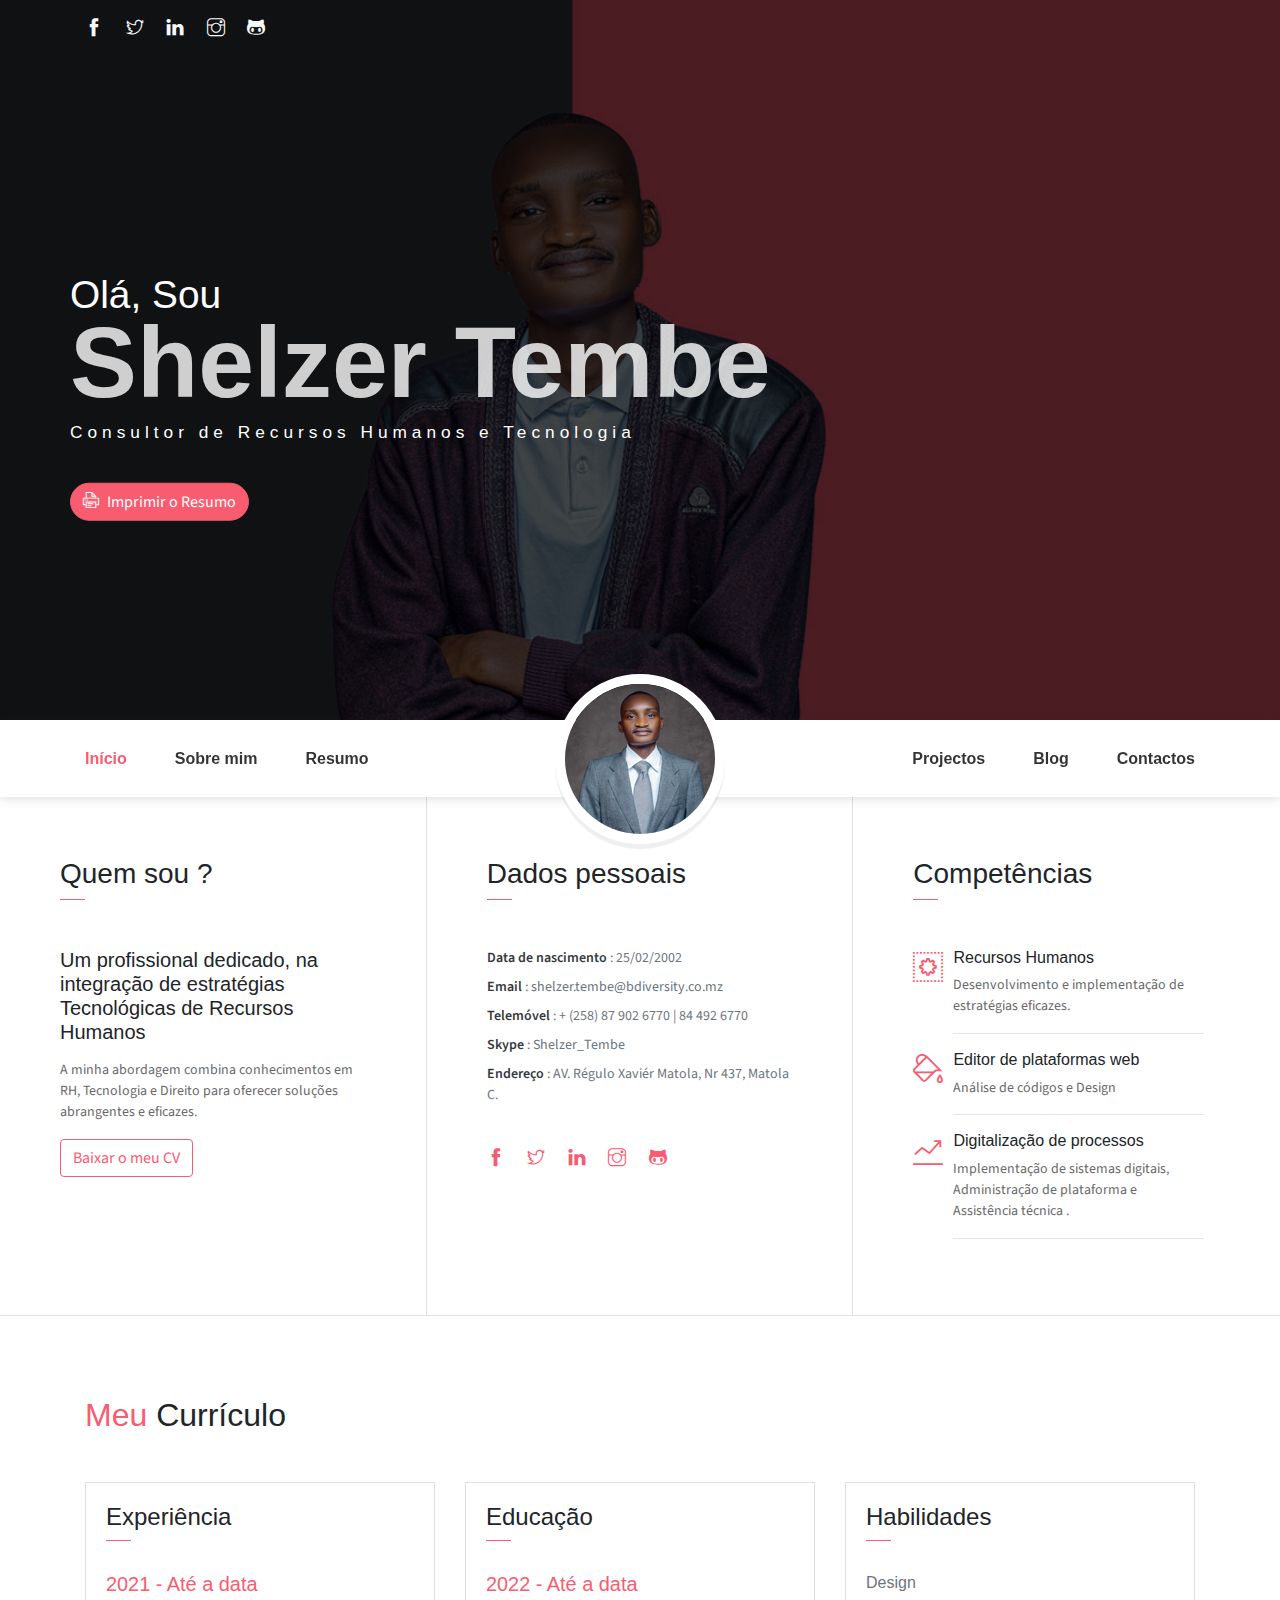
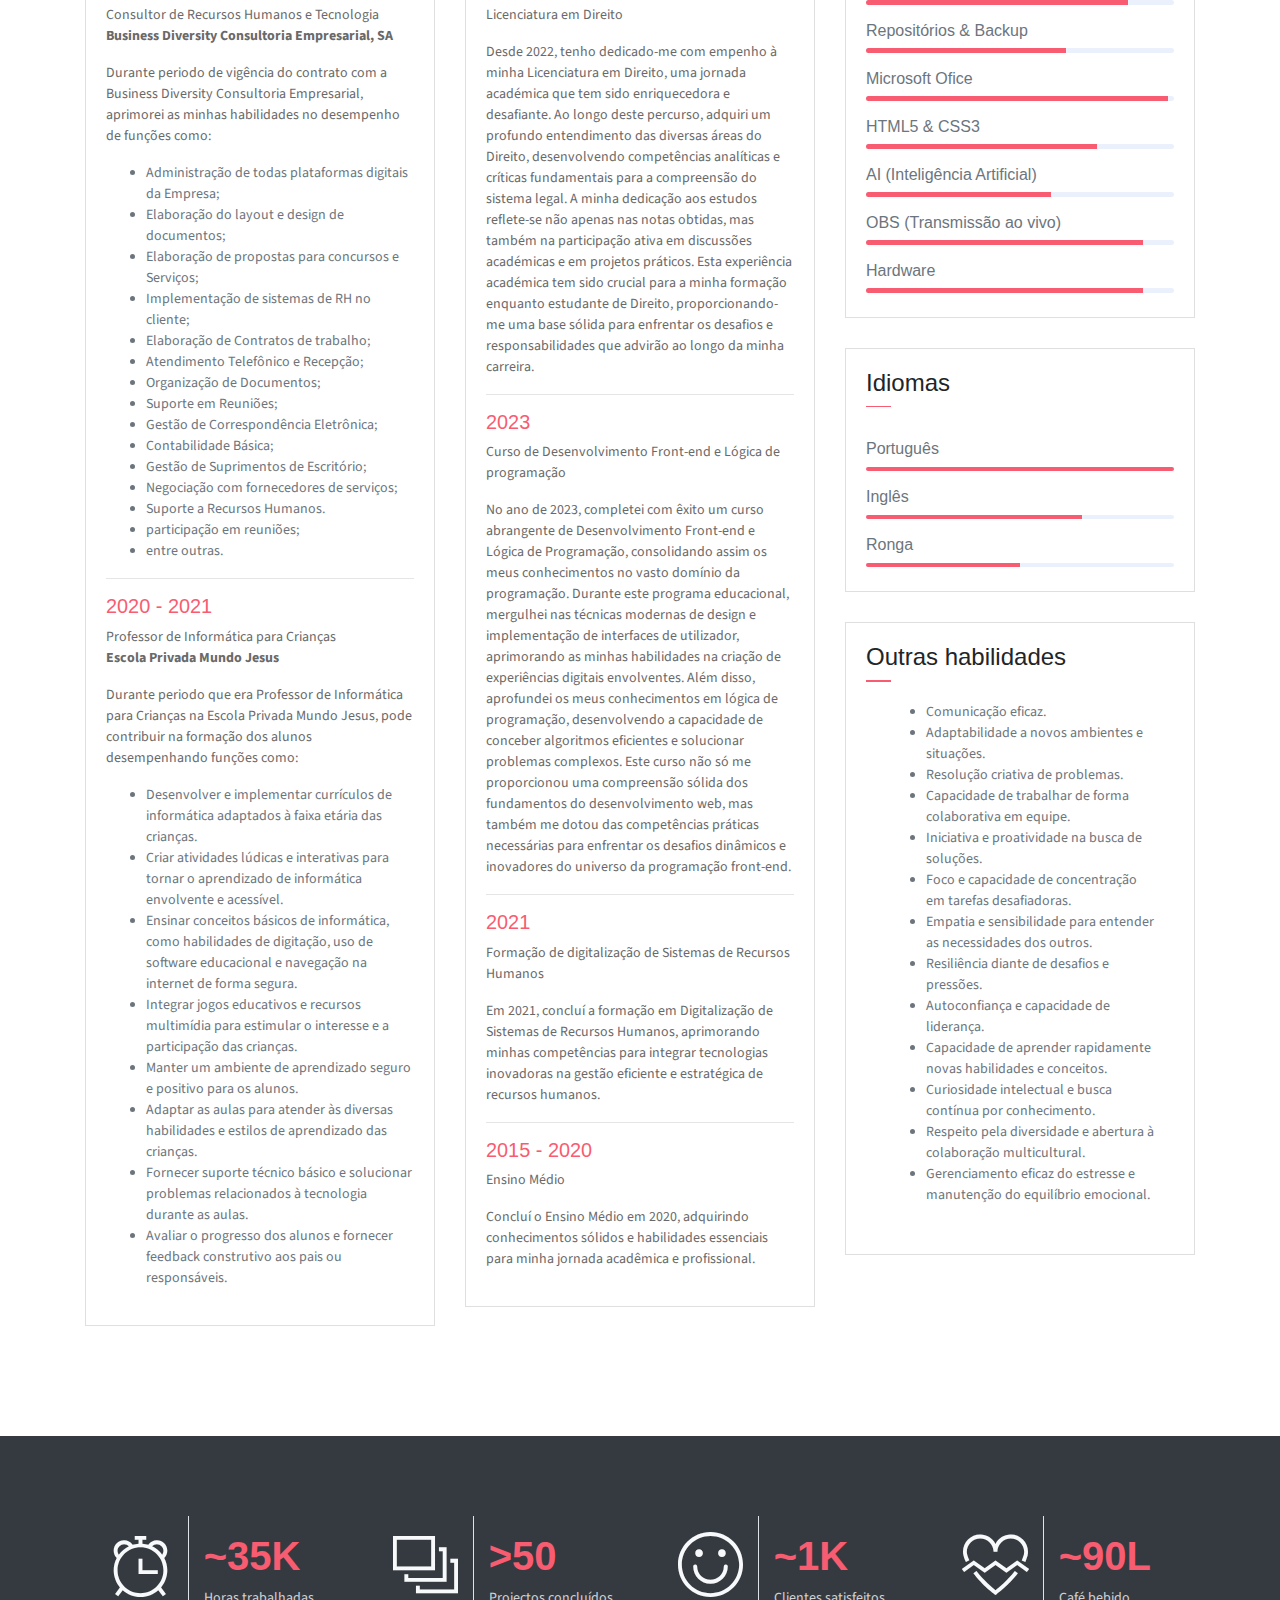
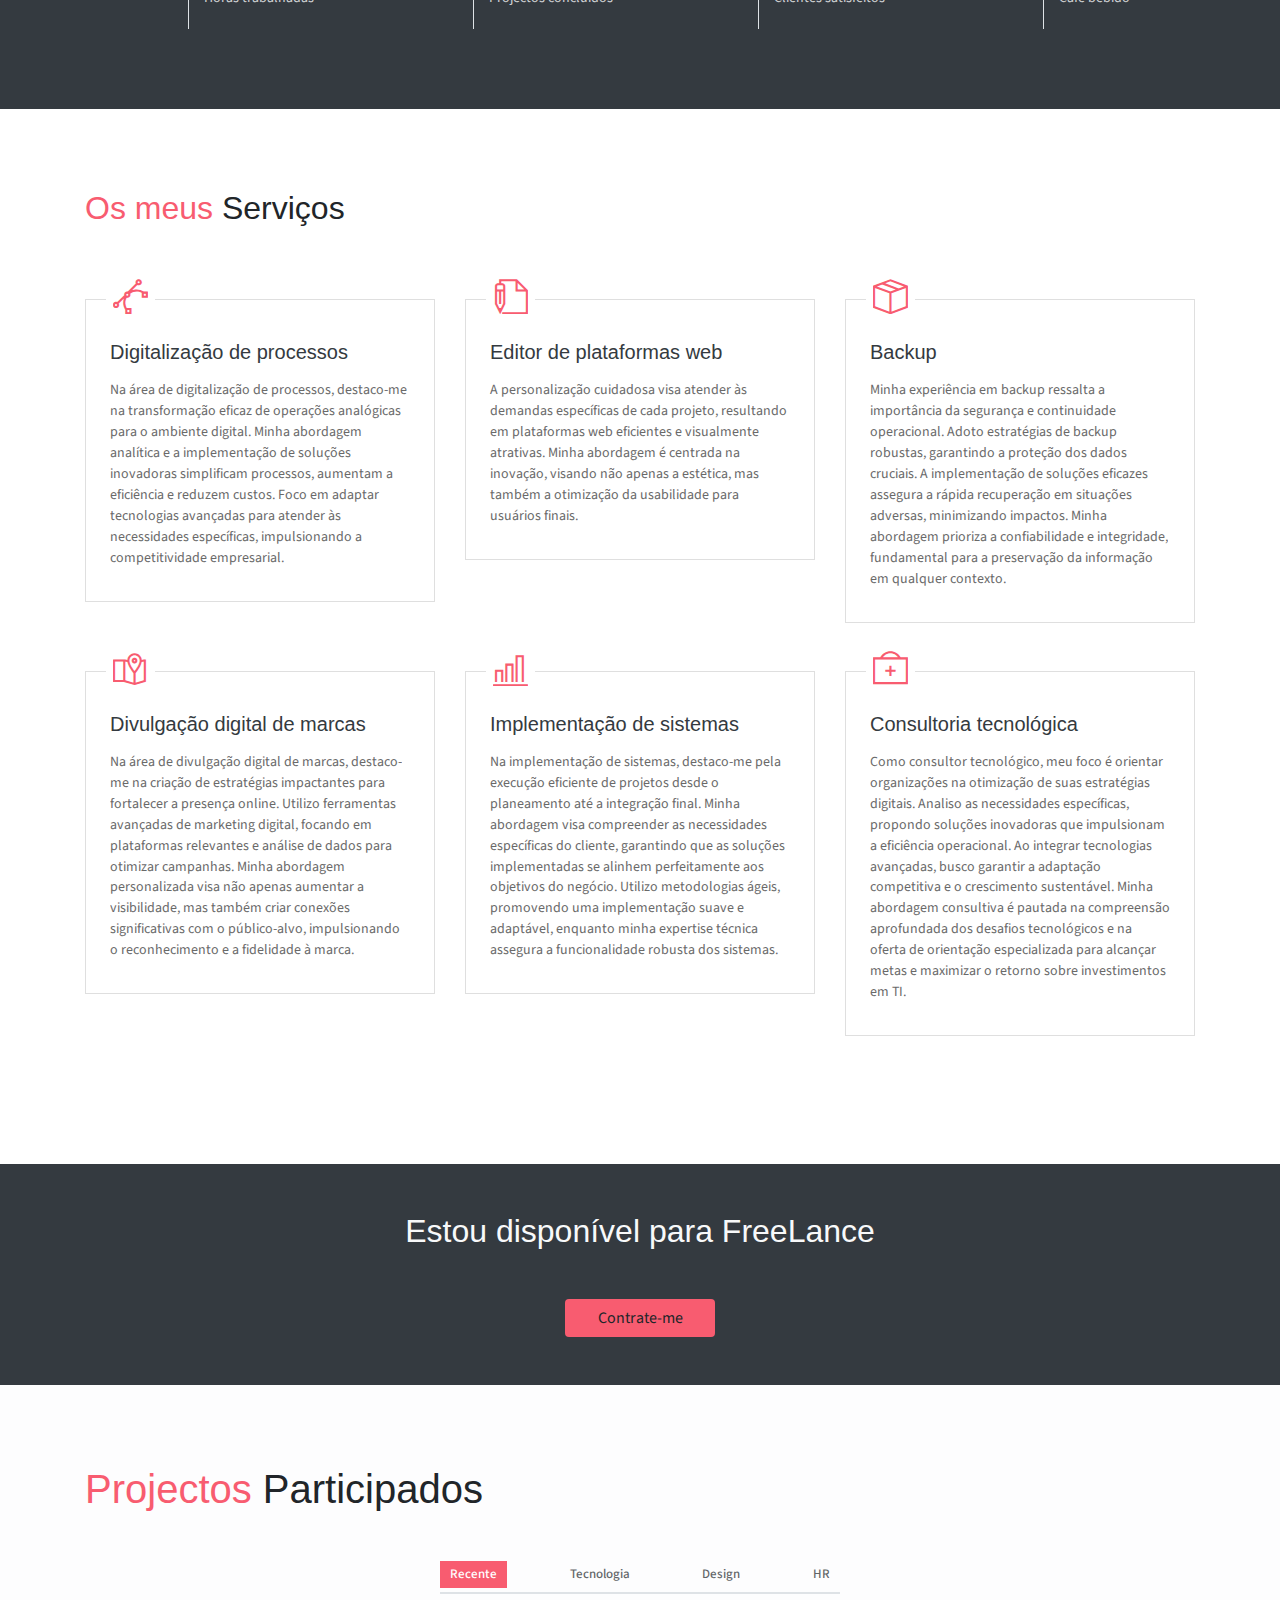
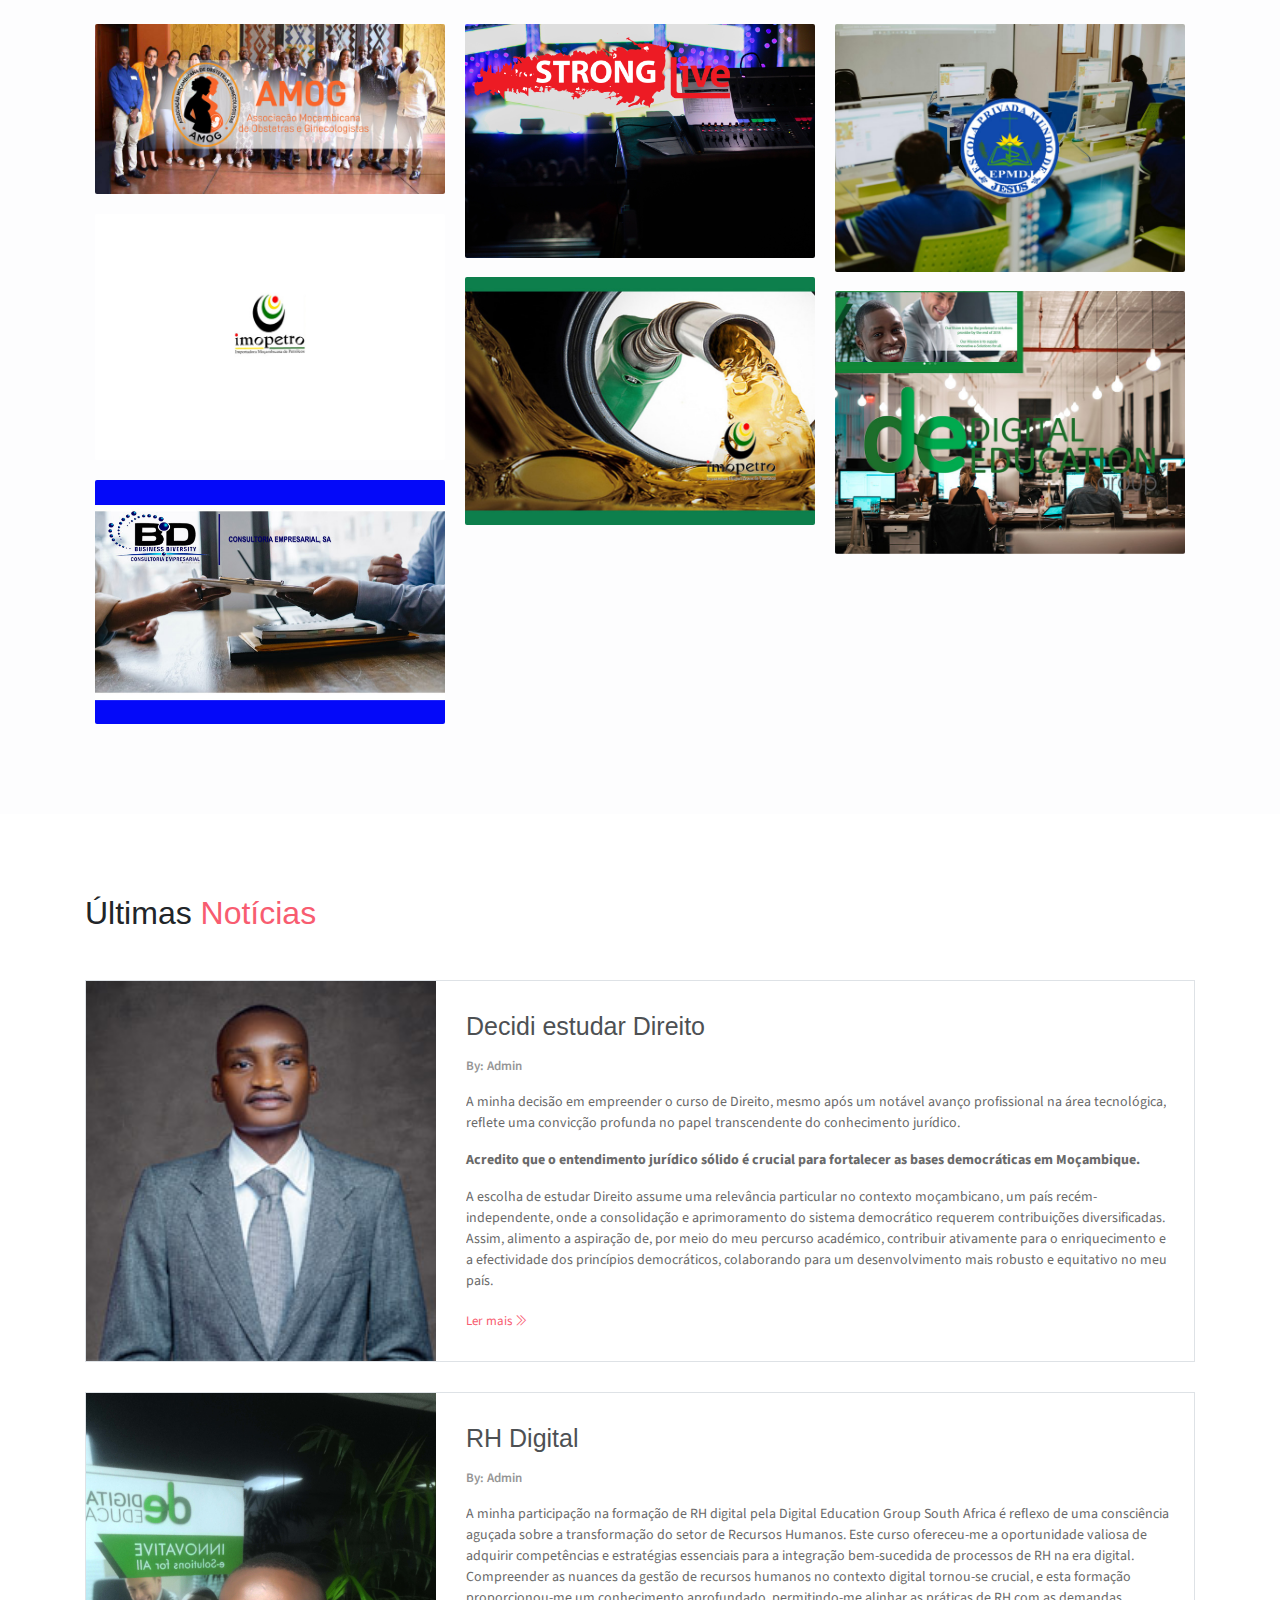
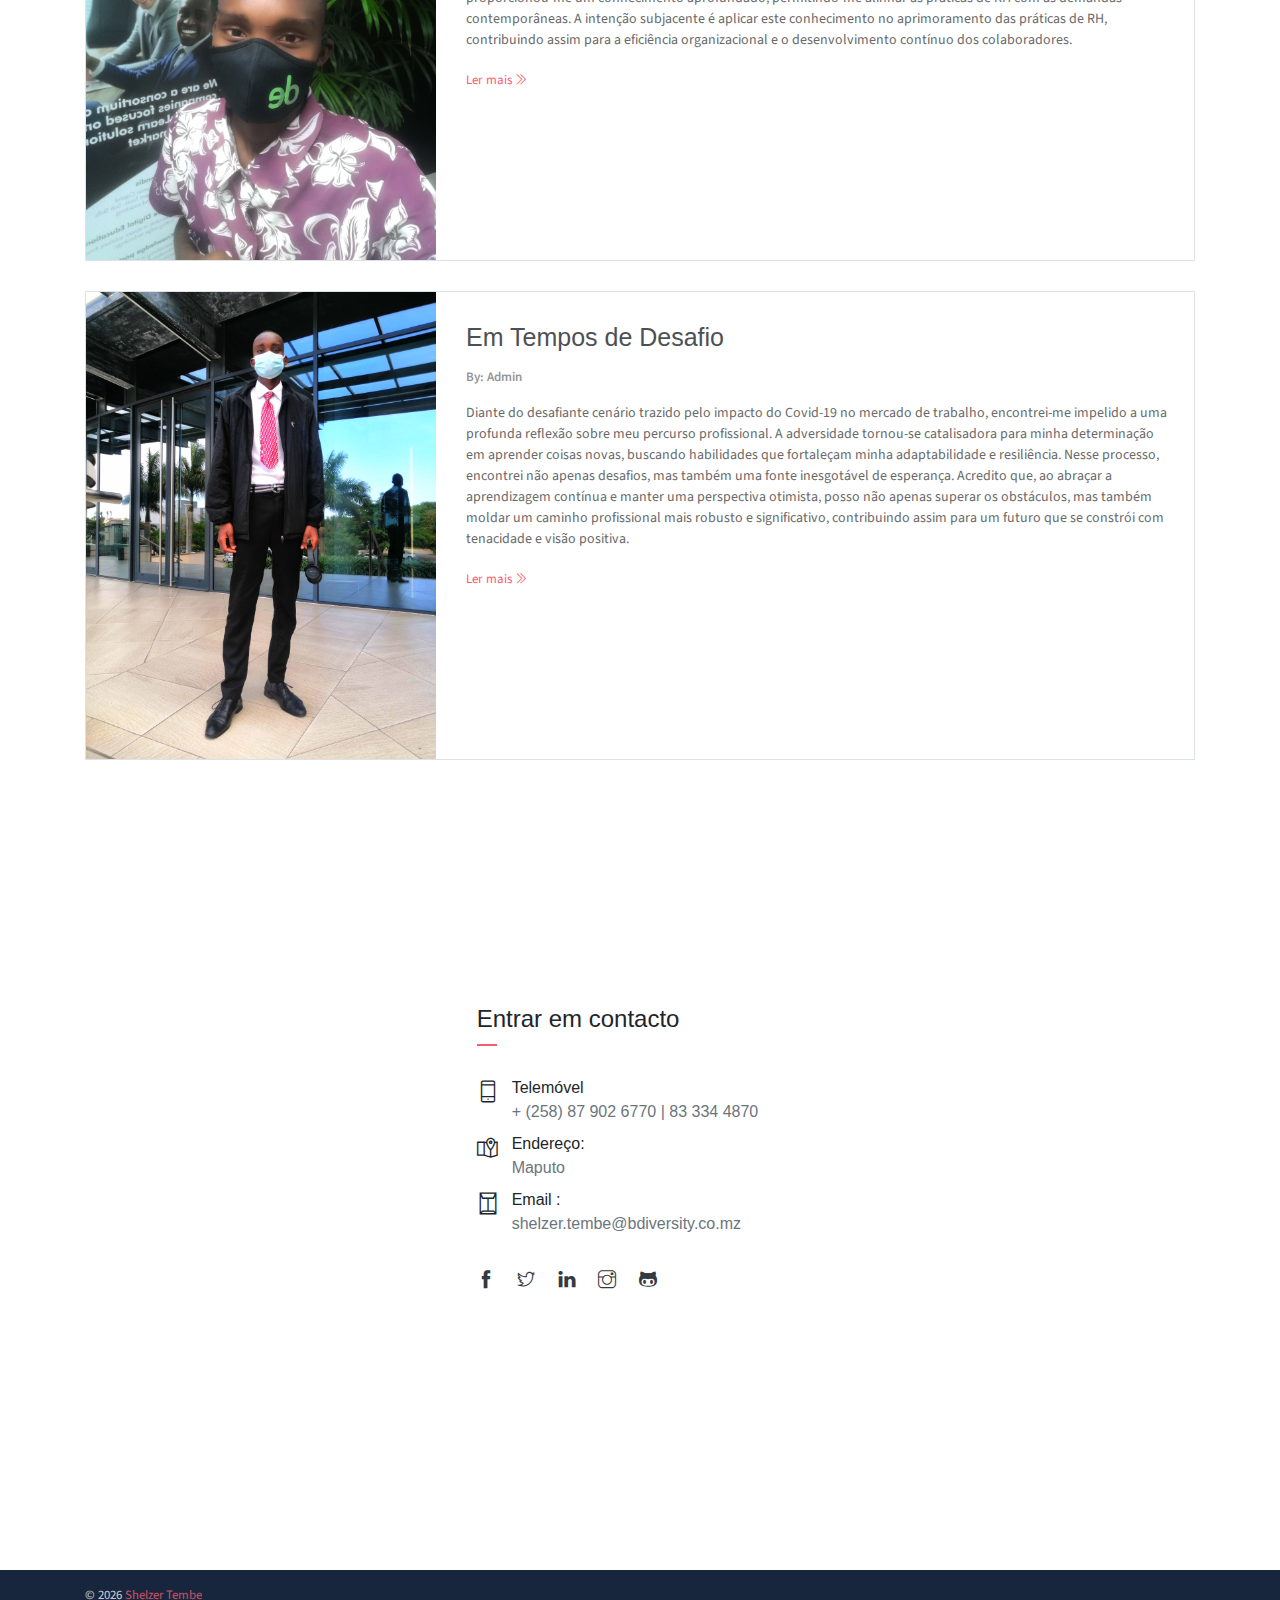
==== base/public_html/index.html @ 15c495e7 "Update index.html" ====
<!DOCTYPE html>
<html lang="pt">
<head>
    <!-- Google tag (gtag.js) -->
    <script async src="https://www.googletagmanager.com/gtag/js?id=G-PT7D8NVJNS"></script>
    <script>
    window.dataLayer = window.dataLayer || [];
    function gtag(){dataLayer.push(arguments);}
    gtag('js', new Date());

    gtag('config', 'G-PT7D8NVJNS');
    </script>

	<meta charset="utf-8">
    <meta name="viewport" content="width=device-width, initial-scale=1, shrink-to-fit=no">
    <meta name="keywords" content="web site, Shelzer Tembe, Portifolio,Portifólio,sobre shelzer Tembe" />
    <meta name="description" content="Informação sobre Shelzer Tembe">
    <meta name="author" content="Shelzer Tembe">

    <title>Shelzer Tembe| Portifólio</title>
    <!-- font icons -->
    <link rel="stylesheet" href="assets/vendors/themify-icons/css/themify-icons.css">
    <!-- Bootstrap + JohnDoe main styles -->
	<link rel="stylesheet" href="assets/css/johndoe.css">
    <link rel="apple-touch-icon" sizes="180x180" href="assets/favicon/apple-touch-icon.png">
    <link rel="icon" type="image/png" sizes="32x32" href="assets/favicon/favicon-32x32.png">
    <link rel="icon" type="image/png" sizes="16x16" href="assets/favicon/favicon-16x16.png">
    <link rel="manifest" href="assets/favicon/site.webmanifest">
</head>
<body data-spy="scroll" data-target=".navbar" data-offset="40" id="home">
    <a href="#home" class="btn btn-primary btn-component" data-spy="affix" data-offset-top="600"><i class="ti-shift-left-alt"></i> Voltar ao Topo</a>
    <header class="header">
        <div class="container">
            <ul class="social-icons pt-3">
                <li class="social-item"><a class="social-link text-light" href="https://www.facebook.com/profile.php?id=61551912690899&sk=about"><i class="ti-facebook" aria-hidden="true"></i></a></li>
                <li class="social-item"><a class="social-link text-light" href="https://twitter.com/Shelzer258"><i class="ti-twitter" aria-hidden="true"></i></a></li>
                <li class="social-item"><a class="social-link text-light" href="https://www.linkedin.com/in/shelzer-tembe-0a6648215/"><i class="ti-linkedin" aria-hidden="true"></i></a></li>
                <li class="social-item"><a class="social-link text-light" href="https://www.instagram.com/trapin_col_/"><i class="ti-instagram" aria-hidden="true"></i></a></li>
                <li class="social-item"><a class="social-link text-light" href="https://github.com/shelzertembe"><i class="ti-github" aria-hidden="true"></i></a></li>
            </ul>  
            <div class="header-content">
                <h4 class="header-subtitle" >Olá, Sou</h4>
                <h1 class="header-title">Shelzer Tembe</h1>
                <h6 class="header-mono" >Consultor de Recursos Humanos e Tecnologia</h6>
                <a href="pdf/Shelzer_Tembe _Resumo.pdf" target="_blank" download="Resumo_Shelzer_Tembe">
                    <button class="btn btn-primary btn-rounded"><i class="ti-printer pr-2"></i>Imprimir o Resumo</button>
                                </div>
                </a>
        </div>
    </header>
    <nav class="navbar sticky-top navbar-expand-lg navbar-light bg-white" data-spy="affix" data-offset-top="510">
        <div class="container">
            <button class="navbar-toggler ml-auto" type="button" data-toggle="collapse" data-target="#navbarSupportedContent" aria-controls="navbarSupportedContent" aria-expanded="false" aria-label="Toggle navigation">
                <span class="navbar-toggler-icon"></span>
            </button>
            <div class="collapse mt-sm-20 navbar-collapse" id="navbarSupportedContent">
                <ul class="navbar-nav mr-auto">
                    <li class="nav-item">
                        <a href="#home" class="nav-link">Início</a>
                    </li>
                    <li class="nav-item">
                        <a href="#about" class="nav-link">Sobre mim</a>
                    </li>
                    <li class="nav-item">
                        <a href="#resume" class="nav-link">Resumo</a>
                    </li>
                </ul>
                <ul class="navbar-nav brand">
                    <img src="assets/imgs/avatar.jpg" alt="" class="brand-img">
                    <li class="brand-txt">
                        <h5 class="brand-title">Shelzer Tembe</h5>
                        <div class="brand-subtitle">Consultor de Recursos Humanos e Tecnologia</div>
                    </li>
                </ul>
                <ul class="navbar-nav ml-auto">
                    <li class="nav-item">
                        <a href="#portfolio" class="nav-link">Projectos</a>
                    </li>
                    <li class="nav-item">
                        <a href="#blog" class="nav-link">Blog</a>
                    </li>
                    <li class="nav-item last-item">
                        <a href="#contact" class="nav-link">Contactos</a>
                    </li>
                </ul>
            </div>
        </div>
    </nav>
    <div class="container-fluid">
        <div id="about" class="row about-section">
            <div class="col-lg-4 about-card">
                <h3 class="font-weight-light">Quem sou ?</h3>
                <span class="line mb-5"></span>
                <h5 class="mb-3">Um profissional dedicado, na integração de estratégias Tecnológicas de Recursos Humanos</h5>
                <p class="mt-20">A minha abordagem combina conhecimentos em RH, Tecnologia e Direito para oferecer soluções abrangentes e eficazes.</p>
                <a download="CV_Shelzer Tembe" target="_blank" rel="Internal" href="pdf/Shelzer_Tembe _cv.pdf"><button class="btn btn-outline-danger"><i class="icon-down-circled2 "></i>Baixar o meu CV</button></a>
            </div>
            <div class="col-lg-4 about-card">
                <h3 class="font-weight-light">Dados pessoais</h3>
                <span class="line mb-5"></span>
                <ul class="mt40 info list-unstyled">
                    <li><span>Data de nascimento</span> : 25/02/2002</li>
                    <li><span>Email</span> : shelzer.tembe@bdiversity.co.mz</li>
                    <li><span>Telemóvel</span> : + (258) 87 902 6770 | 84 492 6770</li>
                    <li><span>Skype</span> : Shelzer_Tembe </li>
                    <li><span>Endereço</span> :  AV. Régulo Xaviér Matola, Nr 437, Matola C.</li>
                </ul>
                <ul class="social-icons pt-3">
                    <li class="social-item"><a class="social-link" href="https://www.facebook.com/profile.php?id=61551912690899&sk=about"><i class="ti-facebook" aria-hidden="true"></i></a></li>
                    <li class="social-item"><a class="social-link" href="https://twitter.com/Shelzer258"><i class="ti-twitter" aria-hidden="true"></i></a></li>
                    <li class="social-item"><a class="social-link" href="https://www.linkedin.com/in/shelzer-tembe-0a6648215/"><i class="ti-linkedin" aria-hidden="true"></i></a></li>
                    <li class="social-item"><a class="social-link" href="https://www.instagram.com/trapin_col_/"><i class="ti-instagram" aria-hidden="true"></i></a></li>
                    <li class="social-item"><a class="social-link" href="https://github.com/shelzertembe"><i class="ti-github" aria-hidden="true"></i></a></li>
                </ul>  
            </div>
            <div class="col-lg-4 about-card">
                <h3 class="font-weight-light">Competências</h3>
                <span class="line mb-5"></span>
                <div class="row">
                    <div class="col-1 text-danger pt-1"><i class="ti-widget icon-lg"></i></div>
                    <div class="col-10 ml-auto mr-3">
                        <h6>Recursos Humanos</h6>
                        <p class="subtitle"> Desenvolvimento e implementação de estratégias eficazes.</p>
                        <hr>
                    </div>
                </div>
                <div class="row">
                    <div class="col-1 text-danger pt-1"><i class="ti-paint-bucket icon-lg"></i></div>
                    <div class="col-10 ml-auto mr-3">
                        <h6>Editor de plataformas web</h6>
                        <p class="subtitle">Análise de códigos e Design</p>
                        <hr>
                    </div>
                </div>
                <div class="row">
                    <div class="col-1 text-danger pt-1"><i class="ti-stats-up icon-lg"></i></div>
                    <div class="col-10 ml-auto mr-3">
                        <h6>Digitalização de processos</h6>
                        <p class="subtitle">Implementação de sistemas digitais, Administração de plataforma e Assistência técnica .</p>
                        <hr>
                    </div>
                </div>
            </div>
        </div>
    </div>

    <!--Resume Section-->
    <section class="section" id="resume">
        <div class="container">
            <h2 class="mb-5"><span class="text-danger">Meu</span> Currículo</h2>
            <div class="row">
                <div class="col-md-6 col-lg-4">
                    <div class="card">
                       <div class="card-header">
                            <div class="mt-2">
                                <h4>Experiência</h4>
                                <span class="line"></span>  
                            </div>
                        </div>
                        <div class="card-body">
                            <h6 class="title text-danger">2021 - Até a data</h6>
                            <P>Consultor de Recursos Humanos e Tecnologia <br><strong>Business Diversity Consultoria Empresarial, SA</strong></P>
                            <P class="subtitle">
                                Durante periodo de vigência do contrato com a Business Diversity Consultoria Empresarial, aprimorei as minhas habilidades no desempenho de funções como:       
                                <ul>
                                    <li>Administração de todas plataformas digitais da Empresa;</li> 
                                    <li>Elaboração do layout e design de documentos;</li> 
                                    <li>Elaboração de propostas para concursos e Serviços;</li>
                                    <li>Implementação de sistemas de RH no cliente;</li> 
                                    <li>Elaboração de Contratos de trabalho;</li> 
                                    <li>Atendimento Telefônico e Recepção;</li>
                                    <li>Organização de Documentos;</li>
                                    <li>Suporte em Reuniões;</li>
                                    <li>Gestão de Correspondência Eletrônica;</li>
                                    <li>Contabilidade Básica;</li>
                                    <li>Gestão de Suprimentos de Escritório;</li>
                                    <li>Negociação com fornecedores de serviços;</li> 
                                    <li>Suporte a Recursos Humanos.</li>
                                    <li>participação em reuniões;</li> 
                                    <li>entre outras.</li>
                                </ul>
                            </P>
                            <hr>
                            <h6 class="title text-danger">2020 - 2021</h6>
                            <P>Professor de Informática para Crianças<br><strong>Escola Privada Mundo Jesus</strong></P>
                            <P class="subtitle">Durante periodo que era Professor de Informática para Crianças na Escola Privada Mundo Jesus, pode contribuir na formação dos alunos desempenhando funções como:  
                                <ul>
                                        <li>Desenvolver e implementar currículos de informática adaptados à faixa etária das crianças.</li>
                                        <li>Criar atividades lúdicas e interativas para tornar o aprendizado de informática envolvente e acessível.</li>
                                        <li>Ensinar conceitos básicos de informática, como habilidades de digitação, uso de software educacional e navegação na internet de forma segura.</li>
                                        <li>Integrar jogos educativos e recursos multimídia para estimular o interesse e a participação das crianças.</li>
                                        <li>Manter um ambiente de aprendizado seguro e positivo para os alunos.</li>
                                        <li>Adaptar as aulas para atender às diversas habilidades e estilos de aprendizado das crianças.</li>
                                        <li>Fornecer suporte técnico básico e solucionar problemas relacionados à tecnologia durante as aulas.</li>
                                        <li>Avaliar o progresso dos alunos e fornecer feedback construtivo aos pais ou responsáveis.</li>
                                </ul>
                            </P>
                        </div>
                    </div>
                </div>
                <div class="col-md-6 col-lg-4">
                    <div class="card">
                       <div class="card-header">
                            <div class="mt-2">
                                <h4>Educação</h4>
                                <span class="line"></span>  
                            </div>
                        </div>
                        <div class="card-body">
                            <h6 class="title text-danger">2022 - Até a data</h6>
                            <P>Licenciatura em Direito</P>
                            <P class="subtitle">Desde 2022, tenho dedicado-me com empenho à minha Licenciatura em Direito, uma jornada académica que tem sido enriquecedora e desafiante. Ao longo deste percurso, adquiri um profundo entendimento das diversas áreas do Direito, desenvolvendo competências analíticas e críticas fundamentais para a compreensão do sistema legal. A minha dedicação aos estudos reflete-se não apenas nas notas obtidas, mas também na participação ativa em discussões académicas e em projetos práticos. Esta experiência académica tem sido crucial para a minha formação enquanto estudante de Direito, proporcionando-me uma base sólida para enfrentar os desafios e responsabilidades que advirão ao longo da minha carreira.</P>
                            <hr>
                            <h6 class="title text-danger">2023</h6>
                            <P>Curso de Desenvolvimento Front-end e Lógica de programação</P>
                            <P class="subtitle">No ano de 2023, completei com êxito um curso abrangente de Desenvolvimento Front-end e Lógica de Programação, consolidando assim os meus conhecimentos no vasto domínio da programação. Durante este programa educacional, mergulhei nas técnicas modernas de design e implementação de interfaces de utilizador, aprimorando as minhas habilidades na criação de experiências digitais envolventes. Além disso, aprofundei os meus conhecimentos em lógica de programação, desenvolvendo a capacidade de conceber algoritmos eficientes e solucionar problemas complexos. Este curso não só me proporcionou uma compreensão sólida dos fundamentos do desenvolvimento web, mas também me dotou das competências práticas necessárias para enfrentar os desafios dinâmicos e inovadores do universo da programação front-end.</P>
                            <hr>
                            <h6 class="title text-danger">2021</h6>
                            <P>Formação de digitalização de Sistemas de Recursos Humanos</P>
                            <P class="subtitle">Em 2021, concluí a formação em Digitalização de Sistemas de Recursos Humanos, aprimorando minhas competências para integrar tecnologias inovadoras na gestão eficiente e estratégica de recursos humanos.</P>
                            <hr>
                            <h6 class="title text-danger">2015 - 2020</h6>
                            <P>Ensino Médio</P>
                            <P class="subtitle">Concluí o Ensino Médio em 2020, adquirindo conhecimentos sólidos e habilidades essenciais para minha jornada acadêmica e profissional.</P>
                            
                        </div>
                    </div>
                </div>
                <div class="col-lg-4">
                    <div class="card">
                       <div class="card-header">
                            <div class="pull-left">
                                <h4 class="mt-2">Habilidades</h4>
                                <span class="line"></span>  
                            </div>
                        </div>
                        <div class="card-body pb-2">
                            <h6>Design</h6>
                            <div class="progress mb-3">
                                <div class="progress-bar bg-danger" role="progressbar" style="width: 85%" aria-valuenow="25" aria-valuemin="0" aria-valuemax="100"></div>
                            </div>
                            <h6>Repositórios &amp; Backup</h6>
                            <div class="progress mb-3">
                                <div class="progress-bar bg-danger" role="progressbar" style="width: 65%" aria-valuenow="25" aria-valuemin="0" aria-valuemax="100"></div>
                            </div>
                            <h6>Microsoft Ofice</h6>
                            <div class="progress mb-3">
                                <div class="progress-bar bg-danger" role="progressbar" style="width: 98%" aria-valuenow="25" aria-valuemin="0" aria-valuemax="100"></div>
                            </div>
                           <h6>HTML5 &amp; CSS3</h6>
                            <div class="progress mb-3">
                                <div class="progress-bar bg-danger" role="progressbar" style="width: 75%" aria-valuenow="25" aria-valuemin="0" aria-valuemax="100"></div>
                            </div>
                            <h6>AI (Inteligência Artificial)</h6>
                            <div class="progress mb-3">
                                <div class="progress-bar bg-danger" role="progressbar" style="width: 60%" aria-valuenow="75" aria-valuemin="0" aria-valuemax="100"></div>
                            </div>
                            <!--<h6>IOT (internet das Coisas)</h6>
                            <div class="progress mb-3">
                                <div class="progress-bar bg-danger" role="progressbar" style="width: 60%" aria-valuenow="75" aria-valuemin="0" aria-valuemax="100"></div>
                            </div>-->
                            <h6>OBS (Transmissão ao vivo)</h6>
                            <div class="progress mb-3">
                                <div class="progress-bar bg-danger" role="progressbar" style="width: 90%" aria-valuenow="75" aria-valuemin="0" aria-valuemax="100"></div>
                            </div>
                            <h6>Hardware</h6>
                            <div class="progress mb-3">
                                <div class="progress-bar bg-danger" role="progressbar" style="width: 90%" aria-valuenow="75" aria-valuemin="0" aria-valuemax="100"></div>
                            </div>
                        </div>
                    </div>
                    <div class="card">
                       <div class="card-header">
                            <div class="pull-left">
                                <h4 class="mt-2">Idiomas</h4>
                                <span class="line"></span>  
                            </div>
                        </div>
                        <div class="card-body pb-2">
                           <h6>Português</h6>
                            <div class="progress mb-3">
                                <div class="progress-bar bg-danger" role="progressbar" style="width: 100%" aria-valuenow="25" aria-valuemin="0" aria-valuemax="100"></div>
                            </div>
                            <h6>Inglês</h6>
                            <div class="progress mb-3">
                                <div class="progress-bar bg-danger" role="progressbar" style="width: 70%" aria-valuenow="25" aria-valuemin="0" aria-valuemax="100"></div>
                            </div>
                            <h6>Ronga</h6>
                            <div class="progress mb-3">
                                <div class="progress-bar bg-danger" role="progressbar" style="width: 50%" aria-valuenow="50" aria-valuemin="0" aria-valuemax="100"></div>
                            </div>
                        </div>
                    </div>                    
                    <div class="card">
                        <div class="card-header">
                                <div class="pull-left">
                                    <h4 class="mt-2">Outras habilidades</h4>
                                    <span class="line"></span>  
                                </div>
                            <div class="card-body">
                                <ul>
                                    <li>Comunicação eficaz.</li>
                                    <li>Adaptabilidade a novos ambientes e situações.</li>
                                    <li>Resolução criativa de problemas.</li>
                                    <li>Capacidade de trabalhar de forma colaborativa em equipe.</li>
                                    <li>Iniciativa e proatividade na busca de soluções.</li>
                                    <li>Foco e capacidade de concentração em tarefas desafiadoras.</li>
                                    <li>Empatia e sensibilidade para entender as necessidades dos outros.</li>
                                    <li>Resiliência diante de desafios e pressões.</li>
                                    <li>Autoconfiança e capacidade de liderança.</li>
                                    <li>Capacidade de aprender rapidamente novas habilidades e conceitos.</li>
                                    <li>Curiosidade intelectual e busca contínua por conhecimento.</li>
                                    <li>Respeito pela diversidade e abertura à colaboração multicultural.</li>
                                    <li>Gerenciamento eficaz do estresse e manutenção do equilíbrio emocional.</li>
                                </ul>
                            </div>
                        </div>
                    </div>


                </div>
            </div>
        </div>
    </section>

    <section class="section bg-dark text-center">
        <div class="container">
            <div class="row text-center">
                <div class="col-md-6 col-lg-3">
                    <div class="row ">
                        <div class="col-5 text-right text-light border-right py-3">
                            <div class="m-auto"><i class="ti-alarm-clock icon-xl"></i></div>
                        </div>
                        <div class="col-7 text-left py-3">
                            <h1 class="text-danger font-weight-bold font40">~35K</h1>
                            <p class="text-light mb-1">Horas trabalhadas</p>
                        </div>
                    </div>
                </div>
                <div class="col-md-6 col-lg-3">
                    <div class="row">
                        <div class="col-5 text-right text-light border-right py-3">
                            <div class="m-auto"><i class="ti-layers-alt icon-xl"></i></div>
                        </div>
                        <div class="col-7 text-left py-3">
                            <h1 class="text-danger font-weight-bold font40">&gt;50</h1>
                            <p class="text-light mb-1">Projectos concluídos</p>
                        </div>
                    </div>
                </div>
                <div class="col-md-6 col-lg-3">
                    <div class="row">
                        <div class="col-5 text-right text-light border-right py-3">
                            <div class="m-auto"><i class="ti-face-smile icon-xl"></i></div>
                        </div>
                        <div class="col-7 text-left py-3">
                            <h1 class="text-danger font-weight-bold font40">~1K</h1>
                            <p class="text-light mb-1">Clientes satisfeitos</p>
                        </div>
                    </div>
                </div>
                <div class="col-md-6 col-lg-3">
                    <div class="row">
                        <div class="col-5 text-right text-light border-right py-3">
                            <div class="m-auto"><i class="ti-heart-broken icon-xl"></i></div>
                        </div>
                        <div class="col-7 text-left py-3">
                            <h1 class="text-danger font-weight-bold font40">~90L</h1>
                            <p class="text-light mb-1">Café bebido</p>
                        </div>
                    </div>
                </div>
            </div>
        </div>
    </section>

    <section class="section" id="service">
        <div class="container">
            <h2 class="mb-5 pb-4"><span class="text-danger">Os meus</span> Serviços</h2>
            <div class="row">
                <div class="col-md-4 col-sm-6">
                    <div class="card mb-5">
                       <div class="card-header has-icon">
                            <i class="ti-vector text-danger" aria-hidden="true"></i>
                        </div>
                        <div class="card-body px-4 py-3">
                            <h5 class="mb-3 card-title text-dark">Digitalização de processos</h5>
                            <P class="subtitle">
                                Na área de digitalização de processos, destaco-me na transformação eficaz de operações analógicas para o ambiente digital. Minha abordagem analítica e a implementação de soluções inovadoras simplificam processos, aumentam a eficiência e reduzem custos. Foco em adaptar tecnologias avançadas para atender às necessidades específicas, impulsionando a competitividade empresarial.</P>
                        </div>
                    </div>
                </div>
                <div class="col-md-4 col-sm-6">
                    <div class="card mb-5">
                       <div class="card-header has-icon">
                            <i class="ti-write text-danger" aria-hidden="true"></i>
                        </div>
                        <div class="card-body px-4 py-3">
                            <h5 class="mb-3 card-title text-dark">Editor de plataformas web</h5>
                            <P class="subtitle">A personalização cuidadosa visa atender às demandas específicas de cada projeto, resultando em plataformas web eficientes e visualmente atrativas. Minha abordagem é centrada na inovação, visando não apenas a estética, mas também a otimização da usabilidade para usuários finais.</P>
                        </div>
                    </div>
                </div>
                <div class="col-md-4 col-sm-6">
                    <div class="card mb-5">
                       <div class="card-header has-icon">
                            <i class="ti-package text-danger" aria-hidden="true"></i>
                        </div>
                        <div class="card-body px-4 py-3">
                            <h5 class="mb-3 card-title text-dark">Backup</h5>
                            <P class="subtitle">Minha experiência em backup ressalta a importância da segurança e continuidade operacional. Adoto estratégias de backup robustas, garantindo a proteção dos dados cruciais. A implementação de soluções eficazes assegura a rápida recuperação em situações adversas, minimizando impactos. Minha abordagem prioriza a confiabilidade e integridade, fundamental para a preservação da informação em qualquer contexto.</P>
                        </div>
                    </div>
                </div>
                <div class="col-md-4 col-sm-6">
                    <div class="card mb-5">
                       <div class="card-header has-icon">
                            <i class="ti-map-alt text-danger" aria-hidden="true"></i>
                        </div>
                        <div class="card-body px-4 py-3">
                            <h5 class="mb-3 card-title text-dark">Divulgação digital de marcas</h5>
                            <P class="subtitle">
                                Na área de divulgação digital de marcas, destaco-me na criação de estratégias impactantes para fortalecer a presença online. Utilizo ferramentas avançadas de marketing digital, focando em plataformas relevantes e análise de dados para otimizar campanhas. Minha abordagem personalizada visa não apenas aumentar a visibilidade, mas também criar conexões significativas com o público-alvo, impulsionando o reconhecimento e a fidelidade à marca.</P>
                        </div>
                    </div>
                </div>
                <div class="col-md-4 col-sm-6">
                    <div class="card mb-5">
                       <div class="card-header has-icon">
                            <i class="ti-bar-chart text-danger" aria-hidden="true"></i>
                        </div>
                        <div class="card-body px-4 py-3">
                            <h5 class="mb-3 card-title text-dark">Implementação de sistemas</h5>
                            <P class="subtitle">Na implementação de sistemas, destaco-me pela execução eficiente de projetos desde o planeamento até a integração final. Minha abordagem visa compreender as necessidades específicas do cliente, garantindo que as soluções implementadas se alinhem perfeitamente aos objetivos do negócio. Utilizo metodologias ágeis, promovendo uma implementação suave e adaptável, enquanto minha expertise técnica assegura a funcionalidade robusta dos sistemas.</P>
                        </div>
                    </div>
                </div>
                <div class="col-md-4 col-sm-6">
                    <div class="card mb-5">
                       <div class="card-header has-icon">
                            <i class="ti-support text-danger" aria-hidden="true"></i>
                        </div>
                        <div class="card-body px-4 py-3">
                            <h5 class="mb-3 card-title text-dark">Consultoria tecnológica</h5>
                            <P class="subtitle">Como consultor tecnológico, meu foco é orientar organizações na otimização de suas estratégias digitais. Analiso as necessidades específicas, propondo soluções inovadoras que impulsionam a eficiência operacional. Ao integrar tecnologias avançadas, busco garantir a adaptação competitiva e o crescimento sustentável. Minha abordagem consultiva é pautada na compreensão aprofundada dos desafios tecnológicos e na oferta de orientação especializada para alcançar metas e maximizar o retorno sobre investimentos em TI.</P>
                        </div>
                    </div>
                </div>
            </div>
        </div>
    </section>
    <section class="section bg-dark py-5">
        <div class="container text-center">
            <h2 class="text-light mb-5 font-weight-normal">Estou disponível para FreeLance</h2>
            <a href="mailto:shelzer.tembe@bdiversity.co.mz?subject=CONTRATAR%20SHELZER%20TEMBE-PORTIFOLIO%20(XWI0028)&body=Saudações,%20conforme%20o%20anúncio%20no%20seu%20portifólio,%20venho%20por%20este%20meio%20solicitar%20a%20cotação%20para%20a%20prestação%20dos%20seus%20serviços%20de:%0AObrigado!">
                <button class="btn bg-primary w-lg">Contrate-me</button>
            </a>
        
        </div>
    </section>

    <!-- Portfolio Section -->
    <section class="section bg-custom-gray" id="portfolio">
        <div class="container">
            <h1 class="mb-5"><span class="text-danger">Projectos</span> Participados</h1>
            <div class="portfolio">
                <div class="filters">
                    <a href="#" data-filter=".new" class="active">
                        Recente
                    </a>
                    <a href="#" data-filter=".advertising">
                        Tecnologia
                    </a>
                    <a href="#" data-filter=".branding">
                        Design
                    </a>
                    <a href="#" data-filter=".web">
                        HR
                    </a>
                </div>
                <div class="portfolio-container"> 
                    <div class="col-md-6 col-lg-4 web new">
                        <div class="portfolio-item">
                            <img src="assets/imgs/web-1.jpg" class="img-fluid" alt="Download free bootstrap 4 admin dashboard, free boootstrap 4 templates">
                            <div class="content-holder">
                                <a class="img-popup" href="assets/imgs/web-1.jpg"></a>
                                <div class="text-holder">
                                    <h6 class="title">HR</h6>
                                    <p class="subtitle">Conectando Possibilidades, Construindo Resultados.</p>
                                </div>
                            </div>   
                        </div>             
                    </div>
                    <div class="col-md-6 col-lg-4 web new">
                        <div class="portfolio-item">
                            <img src="assets/imgs/web-2.jpg" class="img-fluid" alt="Download free bootstrap 4 admin dashboard, free boootstrap 4 templates">
                            <div class="content-holder">
                                <a class="img-popup" href="assets/imgs/web-2.jpg"></a>
                                <div class="text-holder">
                                    <h6 class="title">HR</h6>
                                    <p class="subtitle">Conectando Possibilidades, Construindo Resultados.</p>
                                </div>
                            </div> 
                        </div>                         
                    </div>
                    <div class="col-md-6 col-lg-4 advertising new">
                        <div class="portfolio-item">
                            <img src="assets/imgs/advertising-2.jpg" class="img-fluid" alt="Download free bootstrap 4 admin dashboard, free boootstrap 4 templates">                         
                            <div class="content-holder">
                                <a class="img-popup" href="assets/imgs/advertising-2.jpg"></a>
                                <div class="text-holder">
                                    <h6 class="title">TECNOLOGIA</h6>
                                    <p class="subtitle">Inovação que Inspira, Tecnologia que Transforma.</p>
                                </div>
                            </div>    
                        </div>              
                    </div> 
                    <div class="col-md-6 col-lg-4 web">
                        <div class="portfolio-item">
                            <img src="assets/imgs/web-4.jpg" class="img-fluid" alt="Download free bootstrap 4 admin dashboard, free boootstrap 4 templates">
                            <div class="content-holder">
                                <a class="img-popup" href="assets/imgs/web-4.jpg"></a>
                                <div class="text-holder">
                                    <h6 class="title">HR</h6>
                                    <p class="subtitle">Conectando Possibilidades, Construindo Resultados.</p>
                                </div>
                            </div>
                        </div>                                                     
                    </div>

                    <div class="col-md-6 col-lg-4 advertising"> 
                        <div class="portfolio-item">
                            <img src="assets/imgs/advertising-1.jpg" class="img-fluid" alt="Download free bootstrap 4 admin dashboard, free boootstrap 4 templates">                               
                            <div class="content-holder">
                                <a class="img-popup" href="assets/imgs/advertising-1.jpg"></a>
                                <div class="text-holder">
                                    <h6 class="title">TECNOLOGIA</h6>
                                    <p class="subtitle">Inovação que Inspira, Tecnologia que Transforma.</p>
                                </div>
                            </div>
                        </div>                                                       
                    </div> 
                    <div class="col-md-6 col-lg-4 web new">
                        <div class="portfolio-item">
                            <img src="assets/imgs/web-3.jpg" class="img-fluid" alt="Download free bootstrap 4 admin dashboard, free boootstrap 4 templates">  
                           <div class="content-holder">
                                <a class="img-popup" href="assets/imgs/web-3.jpg"></a>
                                <div class="text-holder">
                                    <h6 class="title">HR</h6>
                                    <p class="subtitle">Conectando Possibilidades, Construindo Resultados.</p>
                                </div>
                            </div>
                        </div>                                                     
                    </div>
                    <div class="col-md-6 col-lg-4 advertising new">
                        <div class="portfolio-item">
                            <img src="assets/imgs/advertising-3.jpg" class="img-fluid" alt="Download free bootstrap 4 admin dashboard, free boootstrap 4 templates">       
                           <div class="content-holder">
                                <a class="img-popup" href="assets/imgs/advertising-3.jpg"></a>
                                <div class="text-holder">
                                    <h6 class="title">TECNOLOGIA</h6>
                                    <p class="subtitle">Inovação que Inspira, Tecnologia que Transforma.</p>
                                </div>
                            </div>
                        </div>                                                       
                    </div> 
                    <div class="col-md-6 col-lg-4 advertising new"> 
                        <div class="portfolio-item">
                            <img src="assets/imgs/advertising-4.jpg" class="img-fluid" alt="Download free bootstrap 4 admin dashboard, free boootstrap 4 templates">            
                            <div class="content-holder">
                                <a class="img-popup" href="assets/imgs/advertising-4.jpg"></a>
                                <div class="text-holder">
                                    <h6 class="title">TECNOLOGIA</h6>
                                    <p class="subtitle">Inovação que Inspira, Tecnologia que Transforma.</p>
                                </div>
                            </div>
                        </div>
                                
                    </div> 
                    <div class="col-md-6 col-lg-4 branding new">
                        <div class="portfolio-item">
                            <img src="assets/imgs/branding-1.jpg" class="img-fluid" alt="Download free bootstrap 4 admin dashboard, free boootstrap 4 templates">                        
                            <div class="content-holder">
                                <a class="img-popup" href="assets/imgs/branding-1.jpg"></a>
                                <div class="text-holder">
                                    <h6 class="title">DESIGN</h6>
                                    <p class="subtitle">Inovação que Inspira, Tecnologia que Transforma.</p>
                                </div>
                            </div> 
                        </div>
                    </div> 
                    <div class="col-md-6 col-lg-4 branding">
                        <div class="portfolio-item">
                            <img src="assets/imgs/branding-2.jpg" class="img-fluid" alt="Download free bootstrap 4 admin dashboard, free boootstrap 4 templates">  
                            <div class="content-holder">
                                <a class="img-popup" href="assets/imgs/branding-2.jpg"></a>
                                <div class="text-holder">
                                    <h6 class="title">DESIGN</h6>
                                    <p class="subtitle">Inovação que Inspira, Tecnologia que Transforma.</p>
                                </div>
                            </div>
                        </div>                                                     
                    </div> 
                </div> 
            </div>  
        </div>            
    </section>
    <!-- End of portfolio section -->

    <section class="section" id="blog">
        <div class="container">
            <h2 class="mb-5">Últimas <span class="text-danger">Notícias</span></h2>
            <div class="row">
                <div class="blog-card">
                    <div class="img-holder">
                        <img src="assets/imgs/blog1.jpg" alt="Download free bootstrap 4 landing page, free boootstrap 4 templates, Download free bootstrap 4.1 landing page, free boootstrap 4.1.1 templates, meyawo Landing page">
                    </div>
                    <div class="content-holder">
                        <h6 class="title">Decidi estudar Direito</h6>

                        <p class="post-details">
                            <a href="#">By: Admin</a>
                        </p>
                        
                        <p>A minha decisão em empreender o curso de Direito, mesmo após um notável avanço profissional na área tecnológica, reflete uma convicção profunda no papel transcendente do conhecimento jurídico.</p>

                        <p><b>Acredito que o entendimento jurídico sólido é crucial para fortalecer as bases democráticas em Moçambique.</b></p>
                        <p>A escolha de estudar Direito assume uma relevância particular no contexto moçambicano, um país recém-independente, onde a consolidação e aprimoramento do sistema democrático requerem contribuições diversificadas. Assim, alimento a aspiração de, por meio do meu percurso académico, contribuir ativamente para o enriquecimento e a efectividade dos princípios democráticos, colaborando para um desenvolvimento mais robusto e equitativo no meu país.</p>

                        <a href="decidi-estudar-direito.html" class="read-more">Ler mais <i class="ti-angle-double-right"></i></a>
                    </div>
                </div><!-- end of blog wrapper -->

                <!-- blog-card -->
                <div class="blog-card">
                    <div class="img-holder">
                        <img src="assets/imgs/blog2.jpg" alt="Download free bootstrap 4 landing page, free boootstrap 4 templates, Download free bootstrap 4.1 landing page, free boootstrap 4.1.1 templates, meyawo Landing page">
                    </div>
                    <div class="content-holder">
                        <h6 class="title">RH Digital</h6>

                        <p class="post-details">
                            <a href="#">By: Admin</a>
                        </p>
                        
                        <p>A minha participação na formação de RH digital pela Digital Education Group South Africa é reflexo de uma consciência aguçada sobre a transformação do setor de Recursos Humanos. Este curso ofereceu-me a oportunidade valiosa de adquirir competências e estratégias essenciais para a integração bem-sucedida de processos de RH na era digital. Compreender as nuances da gestão de recursos humanos no contexto digital tornou-se crucial, e esta formação proporcionou-me um conhecimento aprofundado, permitindo-me alinhar as práticas de RH com as demandas contemporâneas. A intenção subjacente é aplicar este conhecimento no aprimoramento das práticas de RH, contribuindo assim para a eficiência organizacional e o desenvolvimento contínuo dos colaboradores.</p>

                        <a href="rh-digital.html" class="read-more">Ler mais     <i class="ti-angle-double-right"></i></a>
                    </div>
                </div><!-- end of blog wrapper -->
                <!-- blog-card -->
                <div class="blog-card">
                    <div class="img-holder">
                        <img src="assets/imgs/blog3.jpg" alt="Download free bootstrap 4 landing page, free boootstrap 4 templates, Download free bootstrap 4.1 landing page, free boootstrap 4.1.1 templates, meyawo Landing page">
                    </div>
                    <div class="content-holder">
                        <h4 class="title">Em Tempos de Desafio</h4>

                        <p class="post-details">
                            <a href="#">By: Admin</a>
                        </p>
                        
                        <p> Diante do desafiante cenário trazido pelo impacto do Covid-19 no mercado de trabalho, encontrei-me impelido a uma profunda reflexão sobre meu percurso profissional. A adversidade tornou-se catalisadora para minha determinação em aprender coisas novas, buscando habilidades que fortaleçam minha adaptabilidade e resiliência. Nesse processo, encontrei não apenas desafios, mas também uma fonte inesgotável de esperança. Acredito que, ao abraçar a aprendizagem contínua e manter uma perspectiva otimista, posso não apenas superar os obstáculos, mas também moldar um caminho profissional mais robusto e significativo, contribuindo assim para um futuro que se constrói com tenacidade e visão positiva.</p>

                        <a href="covid-19.html" class="read-more">Ler mais <i class="ti-angle-double-right"></i></a>
                    </div>
                </div><!-- end of blog wrapper -->

            </div>
        </div>
    </section>

    <div class="section contact" id="contact">
                <div class="col-lg-4">
                    <div class="contact-info-card">
                        <h4 class="contact-title">Entrar em contacto</h4>
                        <div class="row mb-2">
                            <div class="col-1 pt-1 mr-1">
                                <i class="ti-mobile icon-md"></i>
                            </div>
                            <div class="col-10 ">
                                <h6 class="d-inline">Telemóvel <br> <span class="text-muted">+ (258) 87 902 6770 | 83 334 4870</span></h6>
                            </div>
                        </div>
                        <div class="row mb-2">
                            <div class="col-1 pt-1 mr-1">
                                <i class="ti-map-alt icon-md"></i>
                            </div>
                            <div class="col-10">
                                <h6 class="d-inline">Endereço:<br> <span class="text-muted">Maputo</span></h6>
                            </div>
                        </div>
                        <div class="row mb-2">
                            <div class="col-1 pt-1 mr-1">
                                <i class="ti-envelope icon-md"></i>
                            </div>
                            <div class="col-10">
                                <h6 class="d-inline">Email :<br> <span class="text-muted"> shelzer.tembe@bdiversity.co.mz</span></h6>
                            </div>
                        </div>
                        <ul class="social-icons pt-4">
                            <li class="social-item"><a class="social-link text-dark" href="https://www.facebook.com/profile.php?id=61551912690899&sk=about"><i class="ti-facebook" aria-hidden="true"></i></a></li>
                            <li class="social-item"><a class="social-link text-dark" href="https://twitter.com/Shelzer258"><i class="ti-twitter" aria-hidden="true"></i></a></li>
                            <li class="social-item"><a class="social-link text-dark" href="https://www.linkedin.com/in/shelzer-tembe-0a6648215/"><i class="ti-linkedin" aria-hidden="true"></i></a></li>
                            <li class="social-item"><a class="social-link text-dark" href="https://www.instagram.com/trapin_col_/"><i class="ti-instagram" aria-hidden="true"></i></a></li>
                            <li class="social-item"><a class="social-link text-dark" href="https://github.com/shelzertembe"><i class="ti-github" aria-hidden="true"></i></a></li>
                        </ul> 
                    </div>
                </div>
            </div>

        </div>
    </div>
    <footer class="footer py-3">
        <div class="container">
            <p class="small mb-0 text-light">
                &copy; <script>document.write(new Date().getFullYear())</script> <span class="text-danger" title="Bootstrap 4 Themes and Dashboards">Shelzer Tembe</span></a> 
            </p>
        </div>
    </footer>

	<!-- core  -->
    <script src="assets/vendors/jquery/jquery-3.4.1.js"></script>
    <script src="assets/vendors/bootstrap/bootstrap.bundle.js"></script>

    <!-- bootstrap 3 affix -->
    <script src="assets/vendors/bootstrap/bootstrap.affix.js"></script>

    <!-- Isotope  -->
    <script src="assets/vendors/isotope/isotope.pkgd.js"></script>

    <!-- JohnDoe js -->
    <script src="assets/js/johndoe.js"></script>

    <script async src="https://www.googletagmanager.com/gtag/js?id=G-PT7D8NVJNS"></script>

</body>
</html>
---- base/public_html/assets/vendors/themify-icons/css/themify-icons.css ----
@font-face {
	font-family: 'themify';
	src:url("../fonts/themify.eot?-fvbane");
	src:url("../fonts/themify.eot?#iefix-fvbane") format("embedded-opentype"),
		url("../fonts/themify.woff?-fvbane") format("woff"),
		url("../fonts/themify.ttf?-fvbane") format("truetype"),
		url("../fonts/themify.svg?-fvbane#themify") format("svg");
	font-weight: normal;
	font-style: normal;
}

[class^="ti-"], [class*=" ti-"] {
	font-family: 'themify';
	speak: none;
	font-style: normal;
	font-weight: normal;
	font-variant: normal;
	text-transform: none;
	line-height: 1;

	/* Better Font Rendering =========== */
	-webkit-font-smoothing: antialiased;
	-moz-osx-font-smoothing: grayscale;
}

.ti-wand:before {
	content: "\e600";
}
.ti-volume:before {
	content: "\e601";
}
.ti-user:before {
	content: "\e602";
}
.ti-unlock:before {
	content: "\e603";
}
.ti-unlink:before {
	content: "\e604";
}
.ti-trash:before {
	content: "\e605";
}
.ti-thought:before {
	content: "\e606";
}
.ti-target:before {
	content: "\e607";
}
.ti-tag:before {
	content: "\e608";
}
.ti-tablet:before {
	content: "\e609";
}
.ti-star:before {
	content: "\e60a";
}
.ti-spray:before {
	content: "\e60b";
}
.ti-signal:before {
	content: "\e60c";
}
.ti-shopping-cart:before {
	content: "\e60d";
}
.ti-shopping-cart-full:before {
	content: "\e60e";
}
.ti-settings:before {
	content: "\e60f";
}
.ti-search:before {
	content: "\e610";
}
.ti-zoom-in:before {
	content: "\e611";
}
.ti-zoom-out:before {
	content: "\e612";
}
.ti-cut:before {
	content: "\e613";
}
.ti-ruler:before {
	content: "\e614";
}
.ti-ruler-pencil:before {
	content: "\e615";
}
.ti-ruler-alt:before {
	content: "\e616";
}
.ti-bookmark:before {
	content: "\e617";
}
.ti-bookmark-alt:before {
	content: "\e618";
}
.ti-reload:before {
	content: "\e619";
}
.ti-plus:before {
	content: "\e61a";
}
.ti-pin:before {
	content: "\e61b";
}
.ti-pencil:before {
	content: "\e61c";
}
.ti-pencil-alt:before {
	content: "\e61d";
}
.ti-paint-roller:before {
	content: "\e61e";
}
.ti-paint-bucket:before {
	content: "\e61f";
}
.ti-na:before {
	content: "\e620";
}
.ti-mobile:before {
	content: "\e621";
}
.ti-minus:before {
	content: "\e622";
}
.ti-medall:before {
	content: "\e623";
}
.ti-medall-alt:before {
	content: "\e624";
}
.ti-marker:before {
	content: "\e625";
}
.ti-marker-alt:before {
	content: "\e626";
}
.ti-arrow-up:before {
	content: "\e627";
}
.ti-arrow-right:before {
	content: "\e628";
}
.ti-arrow-left:before {
	content: "\e629";
}
.ti-arrow-down:before {
	content: "\e62a";
}
.ti-lock:before {
	content: "\e62b";
}
.ti-location-arrow:before {
	content: "\e62c";
}
.ti-link:before {
	content: "\e62d";
}
.ti-layout:before {
	content: "\e62e";
}
.ti-layers:before {
	content: "\e62f";
}
.ti-layers-alt:before {
	content: "\e630";
}
.ti-key:before {
	content: "\e631";
}
.ti-import:before {
	content: "\e632";
}
.ti-image:before {
	content: "\e633";
}
.ti-heart:before {
	content: "\e634";
}
.ti-heart-broken:before {
	content: "\e635";
}
.ti-hand-stop:before {
	content: "\e636";
}
.ti-hand-open:before {
	content: "\e637";
}
.ti-hand-drag:before {
	content: "\e638";
}
.ti-folder:before {
	content: "\e639";
}
.ti-flag:before {
	content: "\e63a";
}
.ti-flag-alt:before {
	content: "\e63b";
}
.ti-flag-alt-2:before {
	content: "\e63c";
}
.ti-eye:before {
	content: "\e63d";
}
.ti-export:before {
	content: "\e63e";
}
.ti-exchange-vertical:before {
	content: "\e63f";
}
.ti-desktop:before {
	content: "\e640";
}
.ti-cup:before {
	content: "\e641";
}
.ti-crown:before {
	content: "\e642";
}
.ti-comments:before {
	content: "\e643";
}
.ti-comment:before {
	content: "\e644";
}
.ti-comment-alt:before {
	content: "\e645";
}
.ti-close:before {
	content: "\e646";
}
.ti-clip:before {
	content: "\e647";
}
.ti-angle-up:before {
	content: "\e648";
}
.ti-angle-right:before {
	content: "\e649";
}
.ti-angle-left:before {
	content: "\e64a";
}
.ti-angle-down:before {
	content: "\e64b";
}
.ti-check:before {
	content: "\e64c";
}
.ti-check-box:before {
	content: "\e64d";
}
.ti-camera:before {
	content: "\e64e";
}
.ti-announcement:before {
	content: "\e64f";
}
.ti-brush:before {
	content: "\e650";
}
.ti-briefcase:before {
	content: "\e651";
}
.ti-bolt:before {
	content: "\e652";
}
.ti-bolt-alt:before {
	content: "\e653";
}
.ti-blackboard:before {
	content: "\e654";
}
.ti-bag:before {
	content: "\e655";
}
.ti-move:before {
	content: "\e656";
}
.ti-arrows-vertical:before {
	content: "\e657";
}
.ti-arrows-horizontal:before {
	content: "\e658";
}
.ti-fullscreen:before {
	content: "\e659";
}
.ti-arrow-top-right:before {
	content: "\e65a";
}
.ti-arrow-top-left:before {
	content: "\e65b";
}
.ti-arrow-circle-up:before {
	content: "\e65c";
}
.ti-arrow-circle-right:before {
	content: "\e65d";
}
.ti-arrow-circle-left:before {
	content: "\e65e";
}
.ti-arrow-circle-down:before {
	content: "\e65f";
}
.ti-angle-double-up:before {
	content: "\e660";
}
.ti-angle-double-right:before {
	content: "\e661";
}
.ti-angle-double-left:before {
	content: "\e662";
}
.ti-angle-double-down:before {
	content: "\e663";
}
.ti-zip:before {
	content: "\e664";
}
.ti-world:before {
	content: "\e665";
}
.ti-wheelchair:before {
	content: "\e666";
}
.ti-view-list:before {
	content: "\e667";
}
.ti-view-list-alt:before {
	content: "\e668";
}
.ti-view-grid:before {
	content: "\e669";
}
.ti-uppercase:before {
	content: "\e66a";
}
.ti-upload:before {
	content: "\e66b";
}
.ti-underline:before {
	content: "\e66c";
}
.ti-truck:before {
	content: "\e66d";
}
.ti-timer:before {
	content: "\e66e";
}
.ti-ticket:before {
	content: "\e66f";
}
.ti-thumb-up:before {
	content: "\e670";
}
.ti-thumb-down:before {
	content: "\e671";
}
.ti-text:before {
	content: "\e672";
}
.ti-stats-up:before {
	content: "\e673";
}
.ti-stats-down:before {
	content: "\e674";
}
.ti-split-v:before {
	content: "\e675";
}
.ti-split-h:before {
	content: "\e676";
}
.ti-smallcap:before {
	content: "\e677";
}
.ti-shine:before {
	content: "\e678";
}
.ti-shift-right:before {
	content: "\e679";
}
.ti-shift-left:before {
	content: "\e67a";
}
.ti-shield:before {
	content: "\e67b";
}
.ti-notepad:before {
	content: "\e67c";
}
.ti-server:before {
	content: "\e67d";
}
.ti-quote-right:before {
	content: "\e67e";
}
.ti-quote-left:before {
	content: "\e67f";
}
.ti-pulse:before {
	content: "\e680";
}
.ti-printer:before {
	content: "\e681";
}
.ti-power-off:before {
	content: "\e682";
}
.ti-plug:before {
	content: "\e683";
}
.ti-pie-chart:before {
	content: "\e684";
}
.ti-paragraph:before {
	content: "\e685";
}
.ti-panel:before {
	content: "\e686";
}
.ti-package:before {
	content: "\e687";
}
.ti-music:before {
	content: "\e688";
}
.ti-music-alt:before {
	content: "\e689";
}
.ti-mouse:before {
	content: "\e68a";
}
.ti-mouse-alt:before {
	content: "\e68b";
}
.ti-money:before {
	content: "\e68c";
}
.ti-microphone:before {
	content: "\e68d";
}
.ti-menu:before {
	content: "\e68e";
}
.ti-menu-alt:before {
	content: "\e68f";
}
.ti-map:before {
	content: "\e690";
}
.ti-map-alt:before {
	content: "\e691";
}
.ti-loop:before {
	content: "\e692";
}
.ti-location-pin:before {
	content: "\e693";
}
.ti-list:before {
	content: "\e694";
}
.ti-light-bulb:before {
	content: "\e695";
}
.ti-Italic:before {
	content: "\e696";
}
.ti-info:before {
	content: "\e697";
}
.ti-infinite:before {
	content: "\e698";
}
.ti-id-badge:before {
	content: "\e699";
}
.ti-hummer:before {
	content: "\e69a";
}
.ti-home:before {
	content: "\e69b";
}
.ti-help:before {
	content: "\e69c";
}
.ti-headphone:before {
	content: "\e69d";
}
.ti-harddrives:before {
	content: "\e69e";
}
.ti-harddrive:before {
	content: "\e69f";
}
.ti-gift:before {
	content: "\e6a0";
}
.ti-game:before {
	content: "\e6a1";
}
.ti-filter:before {
	content: "\e6a2";
}
.ti-files:before {
	content: "\e6a3";
}
.ti-file:before {
	content: "\e6a4";
}
.ti-eraser:before {
	content: "\e6a5";
}
.ti-envelope:before {
	content: "\e6a6";
}
.ti-download:before {
	content: "\e6a7";
}
.ti-direction:before {
	content: "\e6a8";
}
.ti-direction-alt:before {
	content: "\e6a9";
}
.ti-dashboard:before {
	content: "\e6aa";
}
.ti-control-stop:before {
	content: "\e6ab";
}
.ti-control-shuffle:before {
	content: "\e6ac";
}
.ti-control-play:before {
	content: "\e6ad";
}
.ti-control-pause:before {
	content: "\e6ae";
}
.ti-control-forward:before {
	content: "\e6af";
}
.ti-control-backward:before {
	content: "\e6b0";
}
.ti-cloud:before {
	content: "\e6b1";
}
.ti-cloud-up:before {
	content: "\e6b2";
}
.ti-cloud-down:before {
	content: "\e6b3";
}
.ti-clipboard:before {
	content: "\e6b4";
}
.ti-car:before {
	content: "\e6b5";
}
.ti-calendar:before {
	content: "\e6b6";
}
.ti-book:before {
	content: "\e6b7";
}
.ti-bell:before {
	content: "\e6b8";
}
.ti-basketball:before {
	content: "\e6b9";
}
.ti-bar-chart:before {
	content: "\e6ba";
}
.ti-bar-chart-alt:before {
	content: "\e6bb";
}
.ti-back-right:before {
	content: "\e6bc";
}
.ti-back-left:before {
	content: "\e6bd";
}
.ti-arrows-corner:before {
	content: "\e6be";
}
.ti-archive:before {
	content: "\e6bf";
}
.ti-anchor:before {
	content: "\e6c0";
}
.ti-align-right:before {
	content: "\e6c1";
}
.ti-align-left:before {
	content: "\e6c2";
}
.ti-align-justify:before {
	content: "\e6c3";
}
.ti-align-center:before {
	content: "\e6c4";
}
.ti-alert:before {
	content: "\e6c5";
}
.ti-alarm-clock:before {
	content: "\e6c6";
}
.ti-agenda:before {
	content: "\e6c7";
}
.ti-write:before {
	content: "\e6c8";
}
.ti-window:before {
	content: "\e6c9";
}
.ti-widgetized:before {
	content: "\e6ca";
}
.ti-widget:before {
	content: "\e6cb";
}
.ti-widget-alt:before {
	content: "\e6cc";
}
.ti-wallet:before {
	content: "\e6cd";
}
.ti-video-clapper:before {
	content: "\e6ce";
}
.ti-video-camera:before {
	content: "\e6cf";
}
.ti-vector:before {
	content: "\e6d0";
}
.ti-themify-logo:before {
	content: "\e6d1";
}
.ti-themify-favicon:before {
	content: "\e6d2";
}
.ti-themify-favicon-alt:before {
	content: "\e6d3";
}
.ti-support:before {
	content: "\e6d4";
}
.ti-stamp:before {
	content: "\e6d5";
}
.ti-split-v-alt:before {
	content: "\e6d6";
}
.ti-slice:before {
	content: "\e6d7";
}
.ti-shortcode:before {
	content: "\e6d8";
}
.ti-shift-right-alt:before {
	content: "\e6d9";
}
.ti-shift-left-alt:before {
	content: "\e6da";
}
.ti-ruler-alt-2:before {
	content: "\e6db";
}
.ti-receipt:before {
	content: "\e6dc";
}
.ti-pin2:before {
	content: "\e6dd";
}
.ti-pin-alt:before {
	content: "\e6de";
}
.ti-pencil-alt2:before {
	content: "\e6df";
}
.ti-palette:before {
	content: "\e6e0";
}
.ti-more:before {
	content: "\e6e1";
}
.ti-more-alt:before {
	content: "\e6e2";
}
.ti-microphone-alt:before {
	content: "\e6e3";
}
.ti-magnet:before {
	content: "\e6e4";
}
.ti-line-double:before {
	content: "\e6e5";
}
.ti-line-dotted:before {
	content: "\e6e6";
}
.ti-line-dashed:before {
	content: "\e6e7";
}
.ti-layout-width-full:before {
	content: "\e6e8";
}
.ti-layout-width-default:before {
	content: "\e6e9";
}
.ti-layout-width-default-alt:before {
	content: "\e6ea";
}
.ti-layout-tab:before {
	content: "\e6eb";
}
.ti-layout-tab-window:before {
	content: "\e6ec";
}
.ti-layout-tab-v:before {
	content: "\e6ed";
}
.ti-layout-tab-min:before {
	content: "\e6ee";
}
.ti-layout-slider:before {
	content: "\e6ef";
}
.ti-layout-slider-alt:before {
	content: "\e6f0";
}
.ti-layout-sidebar-right:before {
	content: "\e6f1";
}
.ti-layout-sidebar-none:before {
	content: "\e6f2";
}
.ti-layout-sidebar-left:before {
	content: "\e6f3";
}
.ti-layout-placeholder:before {
	content: "\e6f4";
}
.ti-layout-menu:before {
	content: "\e6f5";
}
.ti-layout-menu-v:before {
	content: "\e6f6";
}
.ti-layout-menu-separated:before {
	content: "\e6f7";
}
.ti-layout-menu-full:before {
	content: "\e6f8";
}
.ti-layout-media-right-alt:before {
	content: "\e6f9";
}
.ti-layout-media-right:before {
	content: "\e6fa";
}
.ti-layout-media-overlay:before {
	content: "\e6fb";
}
.ti-layout-media-overlay-alt:before {
	content: "\e6fc";
}
.ti-layout-media-overlay-alt-2:before {
	content: "\e6fd";
}
.ti-layout-media-left-alt:before {
	content: "\e6fe";
}
.ti-layout-media-left:before {
	content: "\e6ff";
}
.ti-layout-media-center-alt:before {
	content: "\e700";
}
.ti-layout-media-center:before {
	content: "\e701";
}
.ti-layout-list-thumb:before {
	content: "\e702";
}
.ti-layout-list-thumb-alt:before {
	content: "\e703";
}
.ti-layout-list-post:before {
	content: "\e704";
}
.ti-layout-list-large-image:before {
	content: "\e705";
}
.ti-layout-line-solid:before {
	content: "\e706";
}
.ti-layout-grid4:before {
	content: "\e707";
}
.ti-layout-grid3:before {
	content: "\e708";
}
.ti-layout-grid2:before {
	content: "\e709";
}
.ti-layout-grid2-thumb:before {
	content: "\e70a";
}
.ti-layout-cta-right:before {
	content: "\e70b";
}
.ti-layout-cta-left:before {
	content: "\e70c";
}
.ti-layout-cta-center:before {
	content: "\e70d";
}
.ti-layout-cta-btn-right:before {
	content: "\e70e";
}
.ti-layout-cta-btn-left:before {
	content: "\e70f";
}
.ti-layout-column4:before {
	content: "\e710";
}
.ti-layout-column3:before {
	content: "\e711";
}
.ti-layout-column2:before {
	content: "\e712";
}
.ti-layout-accordion-separated:before {
	content: "\e713";
}
.ti-layout-accordion-merged:before {
	content: "\e714";
}
.ti-layout-accordion-list:before {
	content: "\e715";
}
.ti-ink-pen:before {
	content: "\e716";
}
.ti-info-alt:before {
	content: "\e717";
}
.ti-help-alt:before {
	content: "\e718";
}
.ti-headphone-alt:before {
	content: "\e719";
}
.ti-hand-point-up:before {
	content: "\e71a";
}
.ti-hand-point-right:before {
	content: "\e71b";
}
.ti-hand-point-left:before {
	content: "\e71c";
}
.ti-hand-point-down:before {
	content: "\e71d";
}
.ti-gallery:before {
	content: "\e71e";
}
.ti-face-smile:before {
	content: "\e71f";
}
.ti-face-sad:before {
	content: "\e720";
}
.ti-credit-card:before {
	content: "\e721";
}
.ti-control-skip-forward:before {
	content: "\e722";
}
.ti-control-skip-backward:before {
	content: "\e723";
}
.ti-control-record:before {
	content: "\e724";
}
.ti-control-eject:before {
	content: "\e725";
}
.ti-comments-smiley:before {
	content: "\e726";
}
.ti-brush-alt:before {
	content: "\e727";
}
.ti-youtube:before {
	content: "\e728";
}
.ti-vimeo:before {
	content: "\e729";
}
.ti-twitter:before {
	content: "\e72a";
}
.ti-time:before {
	content: "\e72b";
}
.ti-tumblr:before {
	content: "\e72c";
}
.ti-skype:before {
	content: "\e72d";
}
.ti-share:before {
	content: "\e72e";
}
.ti-share-alt:before {
	content: "\e72f";
}
.ti-rocket:before {
	content: "\e730";
}
.ti-pinterest:before {
	content: "\e731";
}
.ti-new-window:before {
	content: "\e732";
}
.ti-microsoft:before {
	content: "\e733";
}
.ti-list-ol:before {
	content: "\e734";
}
.ti-linkedin:before {
	content: "\e735";
}
.ti-layout-sidebar-2:before {
	content: "\e736";
}
.ti-layout-grid4-alt:before {
	content: "\e737";
}
.ti-layout-grid3-alt:before {
	content: "\e738";
}
.ti-layout-grid2-alt:before {
	content: "\e739";
}
.ti-layout-column4-alt:before {
	content: "\e73a";
}
.ti-layout-column3-alt:before {
	content: "\e73b";
}
.ti-layout-column2-alt:before {
	content: "\e73c";
}
.ti-instagram:before {
	content: "\e73d";
}
.ti-google:before {
	content: "\e73e";
}
.ti-github:before {
	content: "\e73f";
}
.ti-flickr:before {
	content: "\e740";
}
.ti-facebook:before {
	content: "\e741";
}
.ti-dropbox:before {
	content: "\e742";
}
.ti-dribbble:before {
	content: "\e743";
}
.ti-apple:before {
	content: "\e744";
}
.ti-android:before {
	content: "\e745";
}
.ti-save:before {
	content: "\e746";
}
.ti-save-alt:before {
	content: "\e747";
}
.ti-yahoo:before {
	content: "\e748";
}
.ti-wordpress:before {
	content: "\e749";
}
.ti-vimeo-alt:before {
	content: "\e74a";
}
.ti-twitter-alt:before {
	content: "\e74b";
}
.ti-tumblr-alt:before {
	content: "\e74c";
}
.ti-trello:before {
	content: "\e74d";
}
.ti-stack-overflow:before {
	content: "\e74e";
}
.ti-soundcloud:before {
	content: "\e74f";
}
.ti-sharethis:before {
	content: "\e750";
}
.ti-sharethis-alt:before {
	content: "\e751";
}
.ti-reddit:before {
	content: "\e752";
}
.ti-pinterest-alt:before {
	content: "\e753";
}
.ti-microsoft-alt:before {
	content: "\e754";
}
.ti-linux:before {
	content: "\e755";
}
.ti-jsfiddle:before {
	content: "\e756";
}
.ti-joomla:before {
	content: "\e757";
}
.ti-html5:before {
	content: "\e758";
}
.ti-flickr-alt:before {
	content: "\e759";
}
.ti-email:before {
	content: "\e75a";
}
.ti-drupal:before {
	content: "\e75b";
}
.ti-dropbox-alt:before {
	content: "\e75c";
}
.ti-css3:before {
	content: "\e75d";
}
.ti-rss:before {
	content: "\e75e";
}
.ti-rss-alt:before {
	content: "\e75f";
}
---- base/public_html/assets/css/johndoe.css ----
@charset "UTF-8";
/*!
=========================================================
* JohnDoe Landing page
=========================================================

* Copyright: 2019 DevCRUD (https://devcrud.com)
* Licensed: (https://devcrud.com/licenses)
* Coded by www.devcrud.com

=========================================================

* The above copyright notice and this permission notice shall be included in all copies or substantial portions of the Software.
*/
@import url("https://fonts.googleapis.com/css?family=Source+Sans+Pro:200,200i,300,300i,400,400i,600,600i,700,700i,900,900i&display=swap");
:root {
  --blue: #79A9F5;
  --indigo: #C45F90;
  --purple: #A16AE8;
  --pink: #FC8BC0;
  --red: #F85C70;
  --orange: #FF8882;
  --yellow: #FAD02C;
  --green: #A3C14A;
  --teal: #20c997;
  --cyan: #47D8E0;
  --white: #fff;
  --gray: #6c757d;
  --gray-dark: #343a40;
  --primary: #F85C70;
  --secondary: #6c757d;
  --success: #A3C14A;
  --info: #47D8E0;
  --warning: #FF8882;
  --danger: #F85C70;
  --light: #f8f9fa;
  --dark: #343a40;
  --breakpoint-xs: 0;
  --breakpoint-sm: 576px;
  --breakpoint-md: 768px;
  --breakpoint-lg: 992px;
  --breakpoint-xl: 1200px;
  --font-family-sans-serif: "Source Sans Pro", sans-serif;
  --font-family-monospace: SFMono-Regular, Menlo, Monaco, Consolas, "Liberation Mono", "Courier New", monospace;
}
#hide{
  display: none;
}

#voltr{
margin-bottom: 30px;
margin-top: 30px;
margin-left: 10px;
}
.dl{
margin-bottom: 30px;
margin-left: 20px;
}
#btnh1{
  margin-bottom: 30px;
  margin-top: 30px;
  margin-left: 10px;
}

.size{
  max-width:1250px;
}

*,
*::before,
*::after {
  box-sizing: border-box;
}

html {
  font-family: sans-serif;
  line-height: 1.15;
  -webkit-text-size-adjust: 100%;
  -webkit-tap-highlight-color: rgba(0, 0, 0, 0);
}

article, aside, figcaption, figure, footer, header, hgroup, main, nav, section {
  display: block;
}

body {
  margin: 0;
  font-family: "Source Sans Pro", sans-serif;
  font-size: 1rem;
  font-weight: 400;
  line-height: 1.5;
  color: #212529;
  text-align: left;
  background-color: #fff;
}

[tabindex="-1"]:focus {
  outline: 0 !important;
}

hr {
  box-sizing: content-box;
  height: 0;
  overflow: visible;
}

h1, h2, h3, h4, h5, h6 {
  margin-top: 0;
  margin-bottom: 0.5rem;
}

p {
  margin-top: 0;
  margin-bottom: 1rem;
}

abbr[title],
abbr[data-original-title] {
  text-decoration: underline;
  -webkit-text-decoration: underline dotted;
          text-decoration: underline dotted;
  cursor: help;
  border-bottom: 0;
  -webkit-text-decoration-skip-ink: none;
          text-decoration-skip-ink: none;
}

address {
  margin-bottom: 1rem;
  font-style: normal;
  line-height: inherit;
}

ol,
ul,
dl {
  margin-top: 0;
  margin-bottom: 1rem;
}

ol ol,
ul ul,
ol ul,
ul ol {
  margin-bottom: 0;
}

dt {
  font-weight: 700;
}

dd {
  margin-bottom: .5rem;
  margin-left: 0;
}

blockquote {
  margin: 0 0 1rem;
}

b,
strong {
  font-weight: bolder;
}

small {
  font-size: 80%;
}

sub,
sup {
  position: relative;
  font-size: 75%;
  line-height: 0;
  vertical-align: baseline;
}

sub {
  bottom: -.25em;
}

sup {
  top: -.5em;
}

a {
  color: #F85C70;
  text-decoration: none;
  background-color: transparent;
}

a:hover {
  color: #f51330;
  text-decoration: none;
}

a:not([href]):not([tabindex]) {
  color: inherit;
  text-decoration: none;
}

a:not([href]):not([tabindex]):hover, a:not([href]):not([tabindex]):focus {
  color: inherit;
  text-decoration: none;
}

a:not([href]):not([tabindex]):focus {
  outline: 0;
}

pre,
code,
kbd,
samp {
  font-family: SFMono-Regular, Menlo, Monaco, Consolas, "Liberation Mono", "Courier New", monospace;
  font-size: 1em;
}

pre {
  margin-top: 0;
  margin-bottom: 1rem;
  overflow: auto;
}

figure {
  margin: 0 0 1rem;
}

img {
  vertical-align: middle;
  border-style: none;
}

svg {
  overflow: hidden;
  vertical-align: middle;
}

table {
  border-collapse: collapse;
}

caption {
  padding-top: 0.75rem;
  padding-bottom: 0.75rem;
  color: #6c757d;
  text-align: left;
  caption-side: bottom;
}

th {
  text-align: inherit;
}

label {
  display: inline-block;
  margin-bottom: 0.5rem;
}

button {
  border-radius: 0;
}

button:focus {
  outline: 1px dotted;
  outline: 5px auto -webkit-focus-ring-color;
}

input,
button,
select,
optgroup,
textarea {
  margin: 0;
  font-family: inherit;
  font-size: inherit;
  line-height: inherit;
}

button,
input {
  overflow: visible;
}

button,
select {
  text-transform: none;
}

select {
  word-wrap: normal;
}

button,
[type="button"],
[type="reset"],
[type="submit"] {
  -webkit-appearance: button;
}

button:not(:disabled),
[type="button"]:not(:disabled),
[type="reset"]:not(:disabled),
[type="submit"]:not(:disabled) {
  cursor: pointer;
}

button::-moz-focus-inner,
[type="button"]::-moz-focus-inner,
[type="reset"]::-moz-focus-inner,
[type="submit"]::-moz-focus-inner {
  padding: 0;
  border-style: none;
}

input[type="radio"],
input[type="checkbox"] {
  box-sizing: border-box;
  padding: 0;
}

input[type="date"],
input[type="time"],
input[type="datetime-local"],
input[type="month"] {
  -webkit-appearance: listbox;
}

textarea {
  overflow: auto;
  resize: vertical;
}

fieldset {
  min-width: 0;
  padding: 0;
  margin: 0;
  border: 0;
}

legend {
  display: block;
  width: 100%;
  max-width: 100%;
  padding: 0;
  margin-bottom: .5rem;
  font-size: 1.5rem;
  line-height: inherit;
  color: inherit;
  white-space: normal;
}

progress {
  vertical-align: baseline;
}

[type="number"]::-webkit-inner-spin-button,
[type="number"]::-webkit-outer-spin-button {
  height: auto;
}

[type="search"] {
  outline-offset: -2px;
  -webkit-appearance: none;
}

[type="search"]::-webkit-search-decoration {
  -webkit-appearance: none;
}

::-webkit-file-upload-button {
  font: inherit;
  -webkit-appearance: button;
}

output {
  display: inline-block;
}

summary {
  display: list-item;
  cursor: pointer;
}

template {
  display: none;
}

[hidden] {
  display: none !important;
}

h1, h2, h3, h4, h5, h6,
.h1, .h2, .h3, .h4, .h5, .h6 {
  margin-bottom: 0.5rem;
  font-family: "Dosis", sans-serif;
  font-weight: 500;
  line-height: 1.2;
}

h1, .h1 {
  font-size: 2.5rem;
}

h2, .h2 {
  font-size: 2rem;
}

h3, .h3 {
  font-size: 1.75rem;
}

h4, .h4 {
  font-size: 1.5rem;
}

h5, .h5 {
  font-size: 1.25rem;
}

h6, .h6 {
  font-size: 1rem;
}

.lead {
  font-size: 1.25rem;
  font-weight: 300;
}

.display-1 {
  font-size: 6rem;
  font-weight: 300;
  line-height: 1.2;
}

.display-2 {
  font-size: 5.5rem;
  font-weight: 300;
  line-height: 1.2;
}

.display-3 {
  font-size: 4.5rem;
  font-weight: 300;
  line-height: 1.2;
}

.display-4 {
  font-size: 3.5rem;
  font-weight: 300;
  line-height: 1.2;
}

hr {
  margin-top: 1rem;
  margin-bottom: 1rem;
  border: 0;
  border-top: 1px solid rgba(0, 0, 0, 0.1);
}

small,
.small {
  font-size: 80%;
  font-weight: 400;
}

mark,
.mark {
  padding: 0.2em;
  background-color: #fcf8e3;
}

.list-unstyled {
  padding-left: 0;
  list-style: none;
}

.list-inline {
  padding-left: 0;
  list-style: none;
}

.list-inline-item {
  display: inline-block;
}

.list-inline-item:not(:last-child) {
  margin-right: 0.5rem;
}

.initialism {
  font-size: 90%;
  text-transform: uppercase;
}

.blockquote {
  margin-bottom: 1rem;
  font-size: 1.25rem;
}

.blockquote-footer {
  display: block;
  font-size: 80%;
  color: #6c757d;
}

.blockquote-footer::before {
  content: "\2014\00A0";
}

.img-fluid {
  max-width: 100%;
  height: auto;
}

.img-thumbnail {
  padding: 0.25rem;
  background-color: #fff;
  border: 1px solid #dee2e6;
  border-radius: 0.25rem;
  max-width: 100%;
  height: auto;
}

.figure {
  display: inline-block;
}

.figure-img {
  margin-bottom: 0.5rem;
  line-height: 1;
}

.figure-caption {
  font-size: 90%;
  color: #6c757d;
}

code {
  font-size: 87.5%;
  color: #FC8BC0;
  word-break: break-word;
}

a > code {
  color: inherit;
}

kbd {
  padding: 0.2rem 0.4rem;
  font-size: 87.5%;
  color: #fff;
  background-color: #212529;
  border-radius: 0.2rem;
}

kbd kbd {
  padding: 0;
  font-size: 100%;
  font-weight: 700;
}

pre {
  display: block;
  font-size: 87.5%;
  color: #212529;
}

pre code {
  font-size: inherit;
  color: inherit;
  word-break: normal;
}

.pre-scrollable {
  max-height: 340px;
  overflow-y: scroll;
}

.container {
  width: 100%;
  padding-right: 15px;
  padding-left: 15px;
  margin-right: auto;
  margin-left: auto;
}

@media (min-width: 576px) {
  .container {
    max-width: 540px;
  }
}

@media (min-width: 768px) {
  .container {
    max-width: 720px;
  }
}

@media (min-width: 992px) {
  .container {
    max-width: 960px;
  }
}

@media (min-width: 1200px) {
  .container {
    max-width: 1140px;
  }
}

.container-fluid {
  width: 100%;
  padding-right: 15px;
  padding-left: 15px;
  margin-right: auto;
  margin-left: auto;
}

.row {
  display: -webkit-box;
  display: -webkit-flex;
  display: -ms-flexbox;
  display: flex;
  -webkit-flex-wrap: wrap;
      -ms-flex-wrap: wrap;
          flex-wrap: wrap;
  margin-right: -15px;
  margin-left: -15px;
}

.no-gutters {
  margin-right: 0;
  margin-left: 0;
}

.no-gutters > .col,
.no-gutters > [class*="col-"] {
  padding-right: 0;
  padding-left: 0;
}

.col-1, .col-2, .col-3, .col-4, .col-5, .col-6, .col-7, .col-8, .col-9, .col-10, .col-11, .col-12, .col,
.col-auto, .col-sm-1, .col-sm-2, .col-sm-3, .col-sm-4, .col-sm-5, .col-sm-6, .col-sm-7, .col-sm-8, .col-sm-9, .col-sm-10, .col-sm-11, .col-sm-12, .col-sm,
.col-sm-auto, .col-md-1, .col-md-2, .col-md-3, .col-md-4, .col-md-5, .col-md-6, .col-md-7, .col-md-8, .col-md-9, .col-md-10, .col-md-11, .col-md-12, .col-md,
.col-md-auto, .col-lg-1, .col-lg-2, .col-lg-3, .col-lg-4, .col-lg-5, .col-lg-6, .col-lg-7, .col-lg-8, .col-lg-9, .col-lg-10, .col-lg-11, .col-lg-12, .col-lg,
.col-lg-auto, .col-xl-1, .col-xl-2, .col-xl-3, .col-xl-4, .col-xl-5, .col-xl-6, .col-xl-7, .col-xl-8, .col-xl-9, .col-xl-10, .col-xl-11, .col-xl-12, .col-xl,
.col-xl-auto {
  position: relative;
  width: 100%;
  padding-right: 15px;
  padding-left: 15px;
}

.col {
  -webkit-flex-basis: 0;
      -ms-flex-preferred-size: 0;
          flex-basis: 0;
  -webkit-box-flex: 1;
  -webkit-flex-grow: 1;
      -ms-flex-positive: 1;
          flex-grow: 1;
  max-width: 100%;
}

.col-auto {
  -webkit-box-flex: 0;
  -webkit-flex: 0 0 auto;
      -ms-flex: 0 0 auto;
          flex: 0 0 auto;
  width: auto;
  max-width: 100%;
}

.col-1 {
  -webkit-box-flex: 0;
  -webkit-flex: 0 0 8.33333%;
      -ms-flex: 0 0 8.33333%;
          flex: 0 0 8.33333%;
  max-width: 8.33333%;
}

.col-2 {
  -webkit-box-flex: 0;
  -webkit-flex: 0 0 16.66667%;
      -ms-flex: 0 0 16.66667%;
          flex: 0 0 16.66667%;
  max-width: 16.66667%;
}

.col-3 {
  -webkit-box-flex: 0;
  -webkit-flex: 0 0 25%;
      -ms-flex: 0 0 25%;
          flex: 0 0 25%;
  max-width: 25%;
}

.col-4 {
  -webkit-box-flex: 0;
  -webkit-flex: 0 0 33.33333%;
      -ms-flex: 0 0 33.33333%;
          flex: 0 0 33.33333%;
  max-width: 33.33333%;
}

.col-5 {
  -webkit-box-flex: 0;
  -webkit-flex: 0 0 41.66667%;
      -ms-flex: 0 0 41.66667%;
          flex: 0 0 41.66667%;
  max-width: 41.66667%;
}

.col-6 {
  -webkit-box-flex: 0;
  -webkit-flex: 0 0 50%;
      -ms-flex: 0 0 50%;
          flex: 0 0 50%;
  max-width: 50%;
}

.col-7 {
  -webkit-box-flex: 0;
  -webkit-flex: 0 0 58.33333%;
      -ms-flex: 0 0 58.33333%;
          flex: 0 0 58.33333%;
  max-width: 58.33333%;
}

.col-8 {
  -webkit-box-flex: 0;
  -webkit-flex: 0 0 66.66667%;
      -ms-flex: 0 0 66.66667%;
          flex: 0 0 66.66667%;
  max-width: 66.66667%;
}

.col-9 {
  -webkit-box-flex: 0;
  -webkit-flex: 0 0 75%;
      -ms-flex: 0 0 75%;
          flex: 0 0 75%;
  max-width: 75%;
}

.col-10 {
  -webkit-box-flex: 0;
  -webkit-flex: 0 0 83.33333%;
      -ms-flex: 0 0 83.33333%;
          flex: 0 0 83.33333%;
  max-width: 83.33333%;
}

.col-11 {
  -webkit-box-flex: 0;
  -webkit-flex: 0 0 91.66667%;
      -ms-flex: 0 0 91.66667%;
          flex: 0 0 91.66667%;
  max-width: 91.66667%;
}

.col-12 {
  -webkit-box-flex: 0;
  -webkit-flex: 0 0 100%;
      -ms-flex: 0 0 100%;
          flex: 0 0 100%;
  max-width: 100%;
}

.order-first {
  -webkit-box-ordinal-group: 0;
  -webkit-order: -1;
      -ms-flex-order: -1;
          order: -1;
}

.order-last {
  -webkit-box-ordinal-group: 14;
  -webkit-order: 13;
      -ms-flex-order: 13;
          order: 13;
}

.order-0 {
  -webkit-box-ordinal-group: 1;
  -webkit-order: 0;
      -ms-flex-order: 0;
          order: 0;
}

.order-1 {
  -webkit-box-ordinal-group: 2;
  -webkit-order: 1;
      -ms-flex-order: 1;
          order: 1;
}

.order-2 {
  -webkit-box-ordinal-group: 3;
  -webkit-order: 2;
      -ms-flex-order: 2;
          order: 2;
}

.order-3 {
  -webkit-box-ordinal-group: 4;
  -webkit-order: 3;
      -ms-flex-order: 3;
          order: 3;
}

.order-4 {
  -webkit-box-ordinal-group: 5;
  -webkit-order: 4;
      -ms-flex-order: 4;
          order: 4;
}

.order-5 {
  -webkit-box-ordinal-group: 6;
  -webkit-order: 5;
      -ms-flex-order: 5;
          order: 5;
}

.order-6 {
  -webkit-box-ordinal-group: 7;
  -webkit-order: 6;
      -ms-flex-order: 6;
          order: 6;
}

.order-7 {
  -webkit-box-ordinal-group: 8;
  -webkit-order: 7;
      -ms-flex-order: 7;
          order: 7;
}

.order-8 {
  -webkit-box-ordinal-group: 9;
  -webkit-order: 8;
      -ms-flex-order: 8;
          order: 8;
}

.order-9 {
  -webkit-box-ordinal-group: 10;
  -webkit-order: 9;
      -ms-flex-order: 9;
          order: 9;
}

.order-10 {
  -webkit-box-ordinal-group: 11;
  -webkit-order: 10;
      -ms-flex-order: 10;
          order: 10;
}

.order-11 {
  -webkit-box-ordinal-group: 12;
  -webkit-order: 11;
      -ms-flex-order: 11;
          order: 11;
}

.order-12 {
  -webkit-box-ordinal-group: 13;
  -webkit-order: 12;
      -ms-flex-order: 12;
          order: 12;
}

.offset-1 {
  margin-left: 8.33333%;
}

.offset-2 {
  margin-left: 16.66667%;
}

.offset-3 {
  margin-left: 25%;
}

.offset-4 {
  margin-left: 33.33333%;
}

.offset-5 {
  margin-left: 41.66667%;
}

.offset-6 {
  margin-left: 50%;
}

.offset-7 {
  margin-left: 58.33333%;
}

.offset-8 {
  margin-left: 66.66667%;
}

.offset-9 {
  margin-left: 75%;
}

.offset-10 {
  margin-left: 83.33333%;
}

.offset-11 {
  margin-left: 91.66667%;
}

@media (min-width: 576px) {
  .col-sm {
    -webkit-flex-basis: 0;
        -ms-flex-preferred-size: 0;
            flex-basis: 0;
    -webkit-box-flex: 1;
    -webkit-flex-grow: 1;
        -ms-flex-positive: 1;
            flex-grow: 1;
    max-width: 100%;
  }
  .col-sm-auto {
    -webkit-box-flex: 0;
    -webkit-flex: 0 0 auto;
        -ms-flex: 0 0 auto;
            flex: 0 0 auto;
    width: auto;
    max-width: 100%;
  }
  .col-sm-1 {
    -webkit-box-flex: 0;
    -webkit-flex: 0 0 8.33333%;
        -ms-flex: 0 0 8.33333%;
            flex: 0 0 8.33333%;
    max-width: 8.33333%;
  }
  .col-sm-2 {
    -webkit-box-flex: 0;
    -webkit-flex: 0 0 16.66667%;
        -ms-flex: 0 0 16.66667%;
            flex: 0 0 16.66667%;
    max-width: 16.66667%;
  }
  .col-sm-3 {
    -webkit-box-flex: 0;
    -webkit-flex: 0 0 25%;
        -ms-flex: 0 0 25%;
            flex: 0 0 25%;
    max-width: 25%;
  }
  .col-sm-4 {
    -webkit-box-flex: 0;
    -webkit-flex: 0 0 33.33333%;
        -ms-flex: 0 0 33.33333%;
            flex: 0 0 33.33333%;
    max-width: 33.33333%;
  }
  .col-sm-5 {
    -webkit-box-flex: 0;
    -webkit-flex: 0 0 41.66667%;
        -ms-flex: 0 0 41.66667%;
            flex: 0 0 41.66667%;
    max-width: 41.66667%;
  }
  .col-sm-6 {
    -webkit-box-flex: 0;
    -webkit-flex: 0 0 50%;
        -ms-flex: 0 0 50%;
            flex: 0 0 50%;
    max-width: 50%;
  }
  .col-sm-7 {
    -webkit-box-flex: 0;
    -webkit-flex: 0 0 58.33333%;
        -ms-flex: 0 0 58.33333%;
            flex: 0 0 58.33333%;
    max-width: 58.33333%;
  }
  .col-sm-8 {
    -webkit-box-flex: 0;
    -webkit-flex: 0 0 66.66667%;
        -ms-flex: 0 0 66.66667%;
            flex: 0 0 66.66667%;
    max-width: 66.66667%;
  }
  .col-sm-9 {
    -webkit-box-flex: 0;
    -webkit-flex: 0 0 75%;
        -ms-flex: 0 0 75%;
            flex: 0 0 75%;
    max-width: 75%;
  }
  .col-sm-10 {
    -webkit-box-flex: 0;
    -webkit-flex: 0 0 83.33333%;
        -ms-flex: 0 0 83.33333%;
            flex: 0 0 83.33333%;
    max-width: 83.33333%;
  }
  .col-sm-11 {
    -webkit-box-flex: 0;
    -webkit-flex: 0 0 91.66667%;
        -ms-flex: 0 0 91.66667%;
            flex: 0 0 91.66667%;
    max-width: 91.66667%;
  }
  .col-sm-12 {
    -webkit-box-flex: 0;
    -webkit-flex: 0 0 100%;
        -ms-flex: 0 0 100%;
            flex: 0 0 100%;
    max-width: 100%;
  }
  .order-sm-first {
    -webkit-box-ordinal-group: 0;
    -webkit-order: -1;
        -ms-flex-order: -1;
            order: -1;
  }
  .order-sm-last {
    -webkit-box-ordinal-group: 14;
    -webkit-order: 13;
        -ms-flex-order: 13;
            order: 13;
  }
  .order-sm-0 {
    -webkit-box-ordinal-group: 1;
    -webkit-order: 0;
        -ms-flex-order: 0;
            order: 0;
  }
  .order-sm-1 {
    -webkit-box-ordinal-group: 2;
    -webkit-order: 1;
        -ms-flex-order: 1;
            order: 1;
  }
  .order-sm-2 {
    -webkit-box-ordinal-group: 3;
    -webkit-order: 2;
        -ms-flex-order: 2;
            order: 2;
  }
  .order-sm-3 {
    -webkit-box-ordinal-group: 4;
    -webkit-order: 3;
        -ms-flex-order: 3;
            order: 3;
  }
  .order-sm-4 {
    -webkit-box-ordinal-group: 5;
    -webkit-order: 4;
        -ms-flex-order: 4;
            order: 4;
  }
  .order-sm-5 {
    -webkit-box-ordinal-group: 6;
    -webkit-order: 5;
        -ms-flex-order: 5;
            order: 5;
  }
  .order-sm-6 {
    -webkit-box-ordinal-group: 7;
    -webkit-order: 6;
        -ms-flex-order: 6;
            order: 6;
  }
  .order-sm-7 {
    -webkit-box-ordinal-group: 8;
    -webkit-order: 7;
        -ms-flex-order: 7;
            order: 7;
  }
  .order-sm-8 {
    -webkit-box-ordinal-group: 9;
    -webkit-order: 8;
        -ms-flex-order: 8;
            order: 8;
  }
  .order-sm-9 {
    -webkit-box-ordinal-group: 10;
    -webkit-order: 9;
        -ms-flex-order: 9;
            order: 9;
  }
  .order-sm-10 {
    -webkit-box-ordinal-group: 11;
    -webkit-order: 10;
        -ms-flex-order: 10;
            order: 10;
  }
  .order-sm-11 {
    -webkit-box-ordinal-group: 12;
    -webkit-order: 11;
        -ms-flex-order: 11;
            order: 11;
  }
  .order-sm-12 {
    -webkit-box-ordinal-group: 13;
    -webkit-order: 12;
        -ms-flex-order: 12;
            order: 12;
  }
  .offset-sm-0 {
    margin-left: 0;
  }
  .offset-sm-1 {
    margin-left: 8.33333%;
  }
  .offset-sm-2 {
    margin-left: 16.66667%;
  }
  .offset-sm-3 {
    margin-left: 25%;
  }
  .offset-sm-4 {
    margin-left: 33.33333%;
  }
  .offset-sm-5 {
    margin-left: 41.66667%;
  }
  .offset-sm-6 {
    margin-left: 50%;
  }
  .offset-sm-7 {
    margin-left: 58.33333%;
  }
  .offset-sm-8 {
    margin-left: 66.66667%;
  }
  .offset-sm-9 {
    margin-left: 75%;
  }
  .offset-sm-10 {
    margin-left: 83.33333%;
  }
  .offset-sm-11 {
    margin-left: 91.66667%;
  }
}

@media (min-width: 768px) {
  .col-md {
    -webkit-flex-basis: 0;
        -ms-flex-preferred-size: 0;
            flex-basis: 0;
    -webkit-box-flex: 1;
    -webkit-flex-grow: 1;
        -ms-flex-positive: 1;
            flex-grow: 1;
    max-width: 100%;
  }
  .col-md-auto {
    -webkit-box-flex: 0;
    -webkit-flex: 0 0 auto;
        -ms-flex: 0 0 auto;
            flex: 0 0 auto;
    width: auto;
    max-width: 100%;
  }
  .col-md-1 {
    -webkit-box-flex: 0;
    -webkit-flex: 0 0 8.33333%;
        -ms-flex: 0 0 8.33333%;
            flex: 0 0 8.33333%;
    max-width: 8.33333%;
  }
  .col-md-2 {
    -webkit-box-flex: 0;
    -webkit-flex: 0 0 16.66667%;
        -ms-flex: 0 0 16.66667%;
            flex: 0 0 16.66667%;
    max-width: 16.66667%;
  }
  .col-md-3 {
    -webkit-box-flex: 0;
    -webkit-flex: 0 0 25%;
        -ms-flex: 0 0 25%;
            flex: 0 0 25%;
    max-width: 25%;
  }
  .col-md-4 {
    -webkit-box-flex: 0;
    -webkit-flex: 0 0 33.33333%;
        -ms-flex: 0 0 33.33333%;
            flex: 0 0 33.33333%;
    max-width: 33.33333%;
  }
  .col-md-5 {
    -webkit-box-flex: 0;
    -webkit-flex: 0 0 41.66667%;
        -ms-flex: 0 0 41.66667%;
            flex: 0 0 41.66667%;
    max-width: 41.66667%;
  }
  .col-md-6 {
    -webkit-box-flex: 0;
    -webkit-flex: 0 0 50%;
        -ms-flex: 0 0 50%;
            flex: 0 0 50%;
    max-width: 50%;
  }
  .col-md-7 {
    -webkit-box-flex: 0;
    -webkit-flex: 0 0 58.33333%;
        -ms-flex: 0 0 58.33333%;
            flex: 0 0 58.33333%;
    max-width: 58.33333%;
  }
  .col-md-8 {
    -webkit-box-flex: 0;
    -webkit-flex: 0 0 66.66667%;
        -ms-flex: 0 0 66.66667%;
            flex: 0 0 66.66667%;
    max-width: 66.66667%;
  }
  .col-md-9 {
    -webkit-box-flex: 0;
    -webkit-flex: 0 0 75%;
        -ms-flex: 0 0 75%;
            flex: 0 0 75%;
    max-width: 75%;
  }
  .col-md-10 {
    -webkit-box-flex: 0;
    -webkit-flex: 0 0 83.33333%;
        -ms-flex: 0 0 83.33333%;
            flex: 0 0 83.33333%;
    max-width: 83.33333%;
  }
  .col-md-11 {
    -webkit-box-flex: 0;
    -webkit-flex: 0 0 91.66667%;
        -ms-flex: 0 0 91.66667%;
            flex: 0 0 91.66667%;
    max-width: 91.66667%;
  }
  .col-md-12 {
    -webkit-box-flex: 0;
    -webkit-flex: 0 0 100%;
        -ms-flex: 0 0 100%;
            flex: 0 0 100%;
    max-width: 100%;
  }
  .order-md-first {
    -webkit-box-ordinal-group: 0;
    -webkit-order: -1;
        -ms-flex-order: -1;
            order: -1;
  }
  .order-md-last {
    -webkit-box-ordinal-group: 14;
    -webkit-order: 13;
        -ms-flex-order: 13;
            order: 13;
  }
  .order-md-0 {
    -webkit-box-ordinal-group: 1;
    -webkit-order: 0;
        -ms-flex-order: 0;
            order: 0;
  }
  .order-md-1 {
    -webkit-box-ordinal-group: 2;
    -webkit-order: 1;
        -ms-flex-order: 1;
            order: 1;
  }
  .order-md-2 {
    -webkit-box-ordinal-group: 3;
    -webkit-order: 2;
        -ms-flex-order: 2;
            order: 2;
  }
  .order-md-3 {
    -webkit-box-ordinal-group: 4;
    -webkit-order: 3;
        -ms-flex-order: 3;
            order: 3;
  }
  .order-md-4 {
    -webkit-box-ordinal-group: 5;
    -webkit-order: 4;
        -ms-flex-order: 4;
            order: 4;
  }
  .order-md-5 {
    -webkit-box-ordinal-group: 6;
    -webkit-order: 5;
        -ms-flex-order: 5;
            order: 5;
  }
  .order-md-6 {
    -webkit-box-ordinal-group: 7;
    -webkit-order: 6;
        -ms-flex-order: 6;
            order: 6;
  }
  .order-md-7 {
    -webkit-box-ordinal-group: 8;
    -webkit-order: 7;
        -ms-flex-order: 7;
            order: 7;
  }
  .order-md-8 {
    -webkit-box-ordinal-group: 9;
    -webkit-order: 8;
        -ms-flex-order: 8;
            order: 8;
  }
  .order-md-9 {
    -webkit-box-ordinal-group: 10;
    -webkit-order: 9;
        -ms-flex-order: 9;
            order: 9;
  }
  .order-md-10 {
    -webkit-box-ordinal-group: 11;
    -webkit-order: 10;
        -ms-flex-order: 10;
            order: 10;
  }
  .order-md-11 {
    -webkit-box-ordinal-group: 12;
    -webkit-order: 11;
        -ms-flex-order: 11;
            order: 11;
  }
  .order-md-12 {
    -webkit-box-ordinal-group: 13;
    -webkit-order: 12;
        -ms-flex-order: 12;
            order: 12;
  }
  .offset-md-0 {
    margin-left: 0;
  }
  .offset-md-1 {
    margin-left: 8.33333%;
  }
  .offset-md-2 {
    margin-left: 16.66667%;
  }
  .offset-md-3 {
    margin-left: 25%;
  }
  .offset-md-4 {
    margin-left: 33.33333%;
  }
  .offset-md-5 {
    margin-left: 41.66667%;
  }
  .offset-md-6 {
    margin-left: 50%;
  }
  .offset-md-7 {
    margin-left: 58.33333%;
  }
  .offset-md-8 {
    margin-left: 66.66667%;
  }
  .offset-md-9 {
    margin-left: 75%;
  }
  .offset-md-10 {
    margin-left: 83.33333%;
  }
  .offset-md-11 {
    margin-left: 91.66667%;
  }
}

@media (min-width: 992px) {
  .col-lg {
    -webkit-flex-basis: 0;
        -ms-flex-preferred-size: 0;
            flex-basis: 0;
    -webkit-box-flex: 1;
    -webkit-flex-grow: 1;
        -ms-flex-positive: 1;
            flex-grow: 1;
    max-width: 100%;
  }
  .col-lg-auto {
    -webkit-box-flex: 0;
    -webkit-flex: 0 0 auto;
        -ms-flex: 0 0 auto;
            flex: 0 0 auto;
    width: auto;
    max-width: 100%;
  }
  .col-lg-1 {
    -webkit-box-flex: 0;
    -webkit-flex: 0 0 8.33333%;
        -ms-flex: 0 0 8.33333%;
            flex: 0 0 8.33333%;
    max-width: 8.33333%;
  }
  .col-lg-2 {
    -webkit-box-flex: 0;
    -webkit-flex: 0 0 16.66667%;
        -ms-flex: 0 0 16.66667%;
            flex: 0 0 16.66667%;
    max-width: 16.66667%;
  }
  .col-lg-3 {
    -webkit-box-flex: 0;
    -webkit-flex: 0 0 25%;
        -ms-flex: 0 0 25%;
            flex: 0 0 25%;
    max-width: 25%;
  }
  .col-lg-4 {
    -webkit-box-flex: 0;
    -webkit-flex: 0 0 33.33333%;
        -ms-flex: 0 0 33.33333%;
            flex: 0 0 33.33333%;
    max-width: 33.33333%;
  }
  .col-lg-5 {
    -webkit-box-flex: 0;
    -webkit-flex: 0 0 41.66667%;
        -ms-flex: 0 0 41.66667%;
            flex: 0 0 41.66667%;
    max-width: 41.66667%;
  }
  .col-lg-6 {
    -webkit-box-flex: 0;
    -webkit-flex: 0 0 50%;
        -ms-flex: 0 0 50%;
            flex: 0 0 50%;
    max-width: 50%;
  }
  .col-lg-7 {
    -webkit-box-flex: 0;
    -webkit-flex: 0 0 58.33333%;
        -ms-flex: 0 0 58.33333%;
            flex: 0 0 58.33333%;
    max-width: 58.33333%;
  }
  .col-lg-8 {
    -webkit-box-flex: 0;
    -webkit-flex: 0 0 66.66667%;
        -ms-flex: 0 0 66.66667%;
            flex: 0 0 66.66667%;
    max-width: 66.66667%;
  }
  .col-lg-9 {
    -webkit-box-flex: 0;
    -webkit-flex: 0 0 75%;
        -ms-flex: 0 0 75%;
            flex: 0 0 75%;
    max-width: 75%;
  }
  .col-lg-10 {
    -webkit-box-flex: 0;
    -webkit-flex: 0 0 83.33333%;
        -ms-flex: 0 0 83.33333%;
            flex: 0 0 83.33333%;
    max-width: 83.33333%;
  }
  .col-lg-11 {
    -webkit-box-flex: 0;
    -webkit-flex: 0 0 91.66667%;
        -ms-flex: 0 0 91.66667%;
            flex: 0 0 91.66667%;
    max-width: 91.66667%;
  }
  .col-lg-12 {
    -webkit-box-flex: 0;
    -webkit-flex: 0 0 100%;
        -ms-flex: 0 0 100%;
            flex: 0 0 100%;
    max-width: 100%;
  }
  .order-lg-first {
    -webkit-box-ordinal-group: 0;
    -webkit-order: -1;
        -ms-flex-order: -1;
            order: -1;
  }
  .order-lg-last {
    -webkit-box-ordinal-group: 14;
    -webkit-order: 13;
        -ms-flex-order: 13;
            order: 13;
  }
  .order-lg-0 {
    -webkit-box-ordinal-group: 1;
    -webkit-order: 0;
        -ms-flex-order: 0;
            order: 0;
  }
  .order-lg-1 {
    -webkit-box-ordinal-group: 2;
    -webkit-order: 1;
        -ms-flex-order: 1;
            order: 1;
  }
  .order-lg-2 {
    -webkit-box-ordinal-group: 3;
    -webkit-order: 2;
        -ms-flex-order: 2;
            order: 2;
  }
  .order-lg-3 {
    -webkit-box-ordinal-group: 4;
    -webkit-order: 3;
        -ms-flex-order: 3;
            order: 3;
  }
  .order-lg-4 {
    -webkit-box-ordinal-group: 5;
    -webkit-order: 4;
        -ms-flex-order: 4;
            order: 4;
  }
  .order-lg-5 {
    -webkit-box-ordinal-group: 6;
    -webkit-order: 5;
        -ms-flex-order: 5;
            order: 5;
  }
  .order-lg-6 {
    -webkit-box-ordinal-group: 7;
    -webkit-order: 6;
        -ms-flex-order: 6;
            order: 6;
  }
  .order-lg-7 {
    -webkit-box-ordinal-group: 8;
    -webkit-order: 7;
        -ms-flex-order: 7;
            order: 7;
  }
  .order-lg-8 {
    -webkit-box-ordinal-group: 9;
    -webkit-order: 8;
        -ms-flex-order: 8;
            order: 8;
  }
  .order-lg-9 {
    -webkit-box-ordinal-group: 10;
    -webkit-order: 9;
        -ms-flex-order: 9;
            order: 9;
  }
  .order-lg-10 {
    -webkit-box-ordinal-group: 11;
    -webkit-order: 10;
        -ms-flex-order: 10;
            order: 10;
  }
  .order-lg-11 {
    -webkit-box-ordinal-group: 12;
    -webkit-order: 11;
        -ms-flex-order: 11;
            order: 11;
  }
  .order-lg-12 {
    -webkit-box-ordinal-group: 13;
    -webkit-order: 12;
        -ms-flex-order: 12;
            order: 12;
  }
  .offset-lg-0 {
    margin-left: 0;
  }
  .offset-lg-1 {
    margin-left: 8.33333%;
  }
  .offset-lg-2 {
    margin-left: 16.66667%;
  }
  .offset-lg-3 {
    margin-left: 25%;
  }
  .offset-lg-4 {
    margin-left: 33.33333%;
  }
  .offset-lg-5 {
    margin-left: 41.66667%;
  }
  .offset-lg-6 {
    margin-left: 50%;
  }
  .offset-lg-7 {
    margin-left: 58.33333%;
  }
  .offset-lg-8 {
    margin-left: 66.66667%;
  }
  .offset-lg-9 {
    margin-left: 75%;
  }
  .offset-lg-10 {
    margin-left: 83.33333%;
  }
  .offset-lg-11 {
    margin-left: 91.66667%;
  }
}

@media (min-width: 1200px) {
  .col-xl {
    -webkit-flex-basis: 0;
        -ms-flex-preferred-size: 0;
            flex-basis: 0;
    -webkit-box-flex: 1;
    -webkit-flex-grow: 1;
        -ms-flex-positive: 1;
            flex-grow: 1;
    max-width: 100%;
  }
  .col-xl-auto {
    -webkit-box-flex: 0;
    -webkit-flex: 0 0 auto;
        -ms-flex: 0 0 auto;
            flex: 0 0 auto;
    width: auto;
    max-width: 100%;
  }
  .col-xl-1 {
    -webkit-box-flex: 0;
    -webkit-flex: 0 0 8.33333%;
        -ms-flex: 0 0 8.33333%;
            flex: 0 0 8.33333%;
    max-width: 8.33333%;
  }
  .col-xl-2 {
    -webkit-box-flex: 0;
    -webkit-flex: 0 0 16.66667%;
        -ms-flex: 0 0 16.66667%;
            flex: 0 0 16.66667%;
    max-width: 16.66667%;
  }
  .col-xl-3 {
    -webkit-box-flex: 0;
    -webkit-flex: 0 0 25%;
        -ms-flex: 0 0 25%;
            flex: 0 0 25%;
    max-width: 25%;
  }
  .col-xl-4 {
    -webkit-box-flex: 0;
    -webkit-flex: 0 0 33.33333%;
        -ms-flex: 0 0 33.33333%;
            flex: 0 0 33.33333%;
    max-width: 33.33333%;
  }
  .col-xl-5 {
    -webkit-box-flex: 0;
    -webkit-flex: 0 0 41.66667%;
        -ms-flex: 0 0 41.66667%;
            flex: 0 0 41.66667%;
    max-width: 41.66667%;
  }
  .col-xl-6 {
    -webkit-box-flex: 0;
    -webkit-flex: 0 0 50%;
        -ms-flex: 0 0 50%;
            flex: 0 0 50%;
    max-width: 50%;
  }
  .col-xl-7 {
    -webkit-box-flex: 0;
    -webkit-flex: 0 0 58.33333%;
        -ms-flex: 0 0 58.33333%;
            flex: 0 0 58.33333%;
    max-width: 58.33333%;
  }
  .col-xl-8 {
    -webkit-box-flex: 0;
    -webkit-flex: 0 0 66.66667%;
        -ms-flex: 0 0 66.66667%;
            flex: 0 0 66.66667%;
    max-width: 66.66667%;
  }
  .col-xl-9 {
    -webkit-box-flex: 0;
    -webkit-flex: 0 0 75%;
        -ms-flex: 0 0 75%;
            flex: 0 0 75%;
    max-width: 75%;
  }
  .col-xl-10 {
    -webkit-box-flex: 0;
    -webkit-flex: 0 0 83.33333%;
        -ms-flex: 0 0 83.33333%;
            flex: 0 0 83.33333%;
    max-width: 83.33333%;
  }
  .col-xl-11 {
    -webkit-box-flex: 0;
    -webkit-flex: 0 0 91.66667%;
        -ms-flex: 0 0 91.66667%;
            flex: 0 0 91.66667%;
    max-width: 91.66667%;
  }
  .col-xl-12 {
    -webkit-box-flex: 0;
    -webkit-flex: 0 0 100%;
        -ms-flex: 0 0 100%;
            flex: 0 0 100%;
    max-width: 100%;
  }
  .order-xl-first {
    -webkit-box-ordinal-group: 0;
    -webkit-order: -1;
        -ms-flex-order: -1;
            order: -1;
  }
  .order-xl-last {
    -webkit-box-ordinal-group: 14;
    -webkit-order: 13;
        -ms-flex-order: 13;
            order: 13;
  }
  .order-xl-0 {
    -webkit-box-ordinal-group: 1;
    -webkit-order: 0;
        -ms-flex-order: 0;
            order: 0;
  }
  .order-xl-1 {
    -webkit-box-ordinal-group: 2;
    -webkit-order: 1;
        -ms-flex-order: 1;
            order: 1;
  }
  .order-xl-2 {
    -webkit-box-ordinal-group: 3;
    -webkit-order: 2;
        -ms-flex-order: 2;
            order: 2;
  }
  .order-xl-3 {
    -webkit-box-ordinal-group: 4;
    -webkit-order: 3;
        -ms-flex-order: 3;
            order: 3;
  }
  .order-xl-4 {
    -webkit-box-ordinal-group: 5;
    -webkit-order: 4;
        -ms-flex-order: 4;
            order: 4;
  }
  .order-xl-5 {
    -webkit-box-ordinal-group: 6;
    -webkit-order: 5;
        -ms-flex-order: 5;
            order: 5;
  }
  .order-xl-6 {
    -webkit-box-ordinal-group: 7;
    -webkit-order: 6;
        -ms-flex-order: 6;
            order: 6;
  }
  .order-xl-7 {
    -webkit-box-ordinal-group: 8;
    -webkit-order: 7;
        -ms-flex-order: 7;
            order: 7;
  }
  .order-xl-8 {
    -webkit-box-ordinal-group: 9;
    -webkit-order: 8;
        -ms-flex-order: 8;
            order: 8;
  }
  .order-xl-9 {
    -webkit-box-ordinal-group: 10;
    -webkit-order: 9;
        -ms-flex-order: 9;
            order: 9;
  }
  .order-xl-10 {
    -webkit-box-ordinal-group: 11;
    -webkit-order: 10;
        -ms-flex-order: 10;
            order: 10;
  }
  .order-xl-11 {
    -webkit-box-ordinal-group: 12;
    -webkit-order: 11;
        -ms-flex-order: 11;
            order: 11;
  }
  .order-xl-12 {
    -webkit-box-ordinal-group: 13;
    -webkit-order: 12;
        -ms-flex-order: 12;
            order: 12;
  }
  .offset-xl-0 {
    margin-left: 0;
  }
  .offset-xl-1 {
    margin-left: 8.33333%;
  }
  .offset-xl-2 {
    margin-left: 16.66667%;
  }
  .offset-xl-3 {
    margin-left: 25%;
  }
  .offset-xl-4 {
    margin-left: 33.33333%;
  }
  .offset-xl-5 {
    margin-left: 41.66667%;
  }
  .offset-xl-6 {
    margin-left: 50%;
  }
  .offset-xl-7 {
    margin-left: 58.33333%;
  }
  .offset-xl-8 {
    margin-left: 66.66667%;
  }
  .offset-xl-9 {
    margin-left: 75%;
  }
  .offset-xl-10 {
    margin-left: 83.33333%;
  }
  .offset-xl-11 {
    margin-left: 91.66667%;
  }
}

.table {
  width: 100%;
  margin-bottom: 1rem;
  color: #212529;
}

.table th,
.table td {
  padding: 0.75rem;
  vertical-align: top;
  border-top: 1px solid #dee2e6;
}

.table thead th {
  vertical-align: bottom;
  border-bottom: 2px solid #dee2e6;
}

.table tbody + tbody {
  border-top: 2px solid #dee2e6;
}

.table-sm th,
.table-sm td {
  padding: 0.3rem;
}

.table-bordered {
  border: 1px solid #dee2e6;
}

.table-bordered th,
.table-bordered td {
  border: 1px solid #dee2e6;
}

.table-bordered thead th,
.table-bordered thead td {
  border-bottom-width: 2px;
}

.table-borderless th,
.table-borderless td,
.table-borderless thead th,
.table-borderless tbody + tbody {
  border: 0;
}

.table-striped tbody tr:nth-of-type(odd) {
  background-color: rgba(0, 0, 0, 0.05);
}

.table-hover tbody tr:hover {
  color: #212529;
  background-color: rgba(0, 0, 0, 0.075);
}

.table-primary,
.table-primary > th,
.table-primary > td {
  background-color: #fdd1d7;
}

.table-primary th,
.table-primary td,
.table-primary thead th,
.table-primary tbody + tbody {
  border-color: #fbaab5;
}

.table-hover .table-primary:hover {
  background-color: #fcb9c2;
}

.table-hover .table-primary:hover > td,
.table-hover .table-primary:hover > th {
  background-color: #fcb9c2;
}

.table-secondary,
.table-secondary > th,
.table-secondary > td {
  background-color: #d6d8db;
}

.table-secondary th,
.table-secondary td,
.table-secondary thead th,
.table-secondary tbody + tbody {
  border-color: #b3b7bb;
}

.table-hover .table-secondary:hover {
  background-color: #c8cbcf;
}

.table-hover .table-secondary:hover > td,
.table-hover .table-secondary:hover > th {
  background-color: #c8cbcf;
}

.table-success,
.table-success > th,
.table-success > td {
  background-color: #e5eecc;
}

.table-success th,
.table-success td,
.table-success thead th,
.table-success tbody + tbody {
  border-color: #cfdfa1;
}

.table-hover .table-success:hover {
  background-color: #dbe8b9;
}

.table-hover .table-success:hover > td,
.table-hover .table-success:hover > th {
  background-color: #dbe8b9;
}

.table-info,
.table-info > th,
.table-info > td {
  background-color: #cbf4f6;
}

.table-info th,
.table-info td,
.table-info thead th,
.table-info tbody + tbody {
  border-color: #9febef;
}

.table-hover .table-info:hover {
  background-color: #b5eff2;
}

.table-hover .table-info:hover > td,
.table-hover .table-info:hover > th {
  background-color: #b5eff2;
}

.table-warning,
.table-warning > th,
.table-warning > td {
  background-color: #ffdedc;
}

.table-warning th,
.table-warning td,
.table-warning thead th,
.table-warning tbody + tbody {
  border-color: #ffc1be;
}

.table-hover .table-warning:hover {
  background-color: #ffc6c3;
}

.table-hover .table-warning:hover > td,
.table-hover .table-warning:hover > th {
  background-color: #ffc6c3;
}

.table-danger,
.table-danger > th,
.table-danger > td {
  background-color: #fdd1d7;
}

.table-danger th,
.table-danger td,
.table-danger thead th,
.table-danger tbody + tbody {
  border-color: #fbaab5;
}

.table-hover .table-danger:hover {
  background-color: #fcb9c2;
}

.table-hover .table-danger:hover > td,
.table-hover .table-danger:hover > th {
  background-color: #fcb9c2;
}

.table-light,
.table-light > th,
.table-light > td {
  background-color: #fdfdfe;
}

.table-light th,
.table-light td,
.table-light thead th,
.table-light tbody + tbody {
  border-color: #fbfcfc;
}

.table-hover .table-light:hover {
  background-color: #ececf6;
}

.table-hover .table-light:hover > td,
.table-hover .table-light:hover > th {
  background-color: #ececf6;
}

.table-dark,
.table-dark > th,
.table-dark > td {
  background-color: #c6c8ca;
}

.table-dark th,
.table-dark td,
.table-dark thead th,
.table-dark tbody + tbody {
  border-color: #95999c;
}

.table-hover .table-dark:hover {
  background-color: #b9bbbe;
}

.table-hover .table-dark:hover > td,
.table-hover .table-dark:hover > th {
  background-color: #b9bbbe;
}

.table-active,
.table-active > th,
.table-active > td {
  background-color: rgba(0, 0, 0, 0.075);
}

.table-hover .table-active:hover {
  background-color: rgba(0, 0, 0, 0.075);
}

.table-hover .table-active:hover > td,
.table-hover .table-active:hover > th {
  background-color: rgba(0, 0, 0, 0.075);
}

.table .thead-dark th {
  color: #fff;
  background-color: #343a40;
  border-color: #454d55;
}

.table .thead-light th {
  color: #495057;
  background-color: #eaf0fc;
  border-color: #dee2e6;
}

.table-dark {
  color: #fff;
  background-color: #343a40;
}

.table-dark th,
.table-dark td,
.table-dark thead th {
  border-color: #454d55;
}

.table-dark.table-bordered {
  border: 0;
}

.table-dark.table-striped tbody tr:nth-of-type(odd) {
  background-color: rgba(255, 255, 255, 0.05);
}

.table-dark.table-hover tbody tr:hover {
  color: #fff;
  background-color: rgba(255, 255, 255, 0.075);
}

@media (max-width: 575.98px) {
  .table-responsive-sm {
    display: block;
    width: 100%;
    overflow-x: auto;
    -webkit-overflow-scrolling: touch;
  }
  .table-responsive-sm > .table-bordered {
    border: 0;
  }
}

@media (max-width: 767.98px) {
  .table-responsive-md {
    display: block;
    width: 100%;
    overflow-x: auto;
    -webkit-overflow-scrolling: touch;
  }
  .table-responsive-md > .table-bordered {
    border: 0;
  }
}

@media (max-width: 991.98px) {
  .table-responsive-lg {
    display: block;
    width: 100%;
    overflow-x: auto;
    -webkit-overflow-scrolling: touch;
  }
  .table-responsive-lg > .table-bordered {
    border: 0;
  }
}

@media (max-width: 1199.98px) {
  .table-responsive-xl {
    display: block;
    width: 100%;
    overflow-x: auto;
    -webkit-overflow-scrolling: touch;
  }
  .table-responsive-xl > .table-bordered {
    border: 0;
  }
}

.table-responsive {
  display: block;
  width: 100%;
  overflow-x: auto;
  -webkit-overflow-scrolling: touch;
}

.table-responsive > .table-bordered {
  border: 0;
}

.form-control {
  display: block;
  width: 100%;
  height: calc(1.5em + 0.75rem + 2px);
  padding: 0.375rem 0.75rem;
  font-size: 1rem;
  font-weight: 400;
  line-height: 1.5;
  color: #495057;
  background-color: #fff;
  background-clip: padding-box;
  border: 1px solid #ced4da;
  border-radius: 0.25rem;
  -webkit-transition: border-color 0.15s ease-in-out, box-shadow 0.15s ease-in-out;
  transition: border-color 0.15s ease-in-out, box-shadow 0.15s ease-in-out;
}

@media (prefers-reduced-motion: reduce) {
  .form-control {
    -webkit-transition: none;
    transition: none;
  }
}

.form-control::-ms-expand {
  background-color: transparent;
  border: 0;
}

.form-control:focus {
  color: #495057;
  background-color: #fff;
  border-color: #fdd6db;
  outline: 0;
  box-shadow: 0 0 0 0.2rem rgba(248, 92, 112, 0.25);
}

.form-control::-webkit-input-placeholder {
  color: #6c757d;
  opacity: 1;
}

.form-control::-moz-placeholder {
  color: #6c757d;
  opacity: 1;
}

.form-control:-ms-input-placeholder {
  color: #6c757d;
  opacity: 1;
}

.form-control::-ms-input-placeholder {
  color: #6c757d;
  opacity: 1;
}

.form-control::placeholder {
  color: #6c757d;
  opacity: 1;
}

.form-control:disabled, .form-control[readonly] {
  background-color: #eaf0fc;
  opacity: 1;
}

select.form-control:focus::-ms-value {
  color: #495057;
  background-color: #fff;
}

.form-control-file,
.form-control-range {
  display: block;
  width: 100%;
}

.col-form-label {
  padding-top: calc(0.375rem + 1px);
  padding-bottom: calc(0.375rem + 1px);
  margin-bottom: 0;
  font-size: inherit;
  line-height: 1.5;
}

.col-form-label-lg {
  padding-top: calc(0.5rem + 1px);
  padding-bottom: calc(0.5rem + 1px);
  font-size: 1.25rem;
  line-height: 1.5;
}

.col-form-label-sm {
  padding-top: calc(0.25rem + 1px);
  padding-bottom: calc(0.25rem + 1px);
  font-size: 0.875rem;
  line-height: 1.5;
}

.form-control-plaintext {
  display: block;
  width: 100%;
  padding-top: 0.375rem;
  padding-bottom: 0.375rem;
  margin-bottom: 0;
  line-height: 1.5;
  color: #212529;
  background-color: transparent;
  border: solid transparent;
  border-width: 1px 0;
}

.form-control-plaintext.form-control-sm, .form-control-plaintext.form-control-lg {
  padding-right: 0;
  padding-left: 0;
}

.form-control-sm {
  height: calc(1.5em + 0.5rem + 2px);
  padding: 0.25rem 0.5rem;
  font-size: 0.875rem;
  line-height: 1.5;
  border-radius: 0.2rem;
}

.form-control-lg {
  height: calc(1.5em + 1rem + 2px);
  padding: 0.5rem 1rem;
  font-size: 1.25rem;
  line-height: 1.5;
  border-radius: 0.3rem;
}

select.form-control[size], select.form-control[multiple] {
  height: auto;
}

textarea.form-control {
  height: auto;
}

.form-group {
  margin-bottom: 1rem;
}

.form-text {
  display: block;
  margin-top: 0.25rem;
}

.form-row {
  display: -webkit-box;
  display: -webkit-flex;
  display: -ms-flexbox;
  display: flex;
  -webkit-flex-wrap: wrap;
      -ms-flex-wrap: wrap;
          flex-wrap: wrap;
  margin-right: -5px;
  margin-left: -5px;
}

.form-row > .col,
.form-row > [class*="col-"] {
  padding-right: 5px;
  padding-left: 5px;
}

.form-check {
  position: relative;
  display: block;
  padding-left: 1.25rem;
}

.form-check-input {
  position: absolute;
  margin-top: 0.3rem;
  margin-left: -1.25rem;
}

.form-check-input:disabled ~ .form-check-label {
  color: #6c757d;
}

.form-check-label {
  margin-bottom: 0;
}

.form-check-inline {
  display: -webkit-inline-box;
  display: -webkit-inline-flex;
  display: -ms-inline-flexbox;
  display: inline-flex;
  -webkit-box-align: center;
  -webkit-align-items: center;
      -ms-flex-align: center;
          align-items: center;
  padding-left: 0;
  margin-right: 0.75rem;
}

.form-check-inline .form-check-input {
  position: static;
  margin-top: 0;
  margin-right: 0.3125rem;
  margin-left: 0;
}

.valid-feedback {
  display: none;
  width: 100%;
  margin-top: 0.25rem;
  font-size: 80%;
  color: #A3C14A;
}

.valid-tooltip {
  position: absolute;
  top: 100%;
  z-index: 5;
  display: none;
  max-width: 100%;
  padding: 0.25rem 0.5rem;
  margin-top: .1rem;
  font-size: 0.875rem;
  line-height: 1.5;
  color: #212529;
  background-color: rgba(163, 193, 74, 0.9);
  border-radius: 0.25rem;
}

.was-validated .form-control:valid, .form-control.is-valid {
  border-color: #A3C14A;
  padding-right: calc(1.5em + 0.75rem);
  background-image: url("data:image/svg+xml,%3csvg xmlns='http://www.w3.org/2000/svg' viewBox='0 0 8 8'%3e%3cpath fill='%23A3C14A' d='M2.3 6.73L.6 4.53c-.4-1.04.46-1.4 1.1-.8l1.1 1.4 3.4-3.8c.6-.63 1.6-.27 1.2.7l-4 4.6c-.43.5-.8.4-1.1.1z'/%3e%3c/svg%3e");
  background-repeat: no-repeat;
  background-position: center right calc(0.375em + 0.1875rem);
  background-size: calc(0.75em + 0.375rem) calc(0.75em + 0.375rem);
}

.was-validated .form-control:valid:focus, .form-control.is-valid:focus {
  border-color: #A3C14A;
  box-shadow: 0 0 0 0.2rem rgba(163, 193, 74, 0.25);
}

.was-validated .form-control:valid ~ .valid-feedback,
.was-validated .form-control:valid ~ .valid-tooltip, .form-control.is-valid ~ .valid-feedback,
.form-control.is-valid ~ .valid-tooltip {
  display: block;
}

.was-validated textarea.form-control:valid, textarea.form-control.is-valid {
  padding-right: calc(1.5em + 0.75rem);
  background-position: top calc(0.375em + 0.1875rem) right calc(0.375em + 0.1875rem);
}

.was-validated .custom-select:valid, .custom-select.is-valid {
  border-color: #A3C14A;
  padding-right: calc((1em + 0.75rem) * 3 / 4 + 1.75rem);
  background: url("data:image/svg+xml,%3csvg xmlns='http://www.w3.org/2000/svg' viewBox='0 0 4 5'%3e%3cpath fill='%23343a40' d='M2 0L0 2h4zm0 5L0 3h4z'/%3e%3c/svg%3e") no-repeat right 0.75rem center/8px 10px, url("data:image/svg+xml,%3csvg xmlns='http://www.w3.org/2000/svg' viewBox='0 0 8 8'%3e%3cpath fill='%23A3C14A' d='M2.3 6.73L.6 4.53c-.4-1.04.46-1.4 1.1-.8l1.1 1.4 3.4-3.8c.6-.63 1.6-.27 1.2.7l-4 4.6c-.43.5-.8.4-1.1.1z'/%3e%3c/svg%3e") #fff no-repeat center right 1.75rem/calc(0.75em + 0.375rem) calc(0.75em + 0.375rem);
}

.was-validated .custom-select:valid:focus, .custom-select.is-valid:focus {
  border-color: #A3C14A;
  box-shadow: 0 0 0 0.2rem rgba(163, 193, 74, 0.25);
}

.was-validated .custom-select:valid ~ .valid-feedback,
.was-validated .custom-select:valid ~ .valid-tooltip, .custom-select.is-valid ~ .valid-feedback,
.custom-select.is-valid ~ .valid-tooltip {
  display: block;
}

.was-validated .form-control-file:valid ~ .valid-feedback,
.was-validated .form-control-file:valid ~ .valid-tooltip, .form-control-file.is-valid ~ .valid-feedback,
.form-control-file.is-valid ~ .valid-tooltip {
  display: block;
}

.was-validated .form-check-input:valid ~ .form-check-label, .form-check-input.is-valid ~ .form-check-label {
  color: #A3C14A;
}

.was-validated .form-check-input:valid ~ .valid-feedback,
.was-validated .form-check-input:valid ~ .valid-tooltip, .form-check-input.is-valid ~ .valid-feedback,
.form-check-input.is-valid ~ .valid-tooltip {
  display: block;
}

.was-validated .custom-control-input:valid ~ .custom-control-label, .custom-control-input.is-valid ~ .custom-control-label {
  color: #A3C14A;
}

.was-validated .custom-control-input:valid ~ .custom-control-label::before, .custom-control-input.is-valid ~ .custom-control-label::before {
  border-color: #A3C14A;
}

.was-validated .custom-control-input:valid ~ .valid-feedback,
.was-validated .custom-control-input:valid ~ .valid-tooltip, .custom-control-input.is-valid ~ .valid-feedback,
.custom-control-input.is-valid ~ .valid-tooltip {
  display: block;
}

.was-validated .custom-control-input:valid:checked ~ .custom-control-label::before, .custom-control-input.is-valid:checked ~ .custom-control-label::before {
  border-color: #b6ce70;
  background-color: #b6ce70;
}

.was-validated .custom-control-input:valid:focus ~ .custom-control-label::before, .custom-control-input.is-valid:focus ~ .custom-control-label::before {
  box-shadow: 0 0 0 0.2rem rgba(163, 193, 74, 0.25);
}

.was-validated .custom-control-input:valid:focus:not(:checked) ~ .custom-control-label::before, .custom-control-input.is-valid:focus:not(:checked) ~ .custom-control-label::before {
  border-color: #A3C14A;
}

.was-validated .custom-file-input:valid ~ .custom-file-label, .custom-file-input.is-valid ~ .custom-file-label {
  border-color: #A3C14A;
}

.was-validated .custom-file-input:valid ~ .valid-feedback,
.was-validated .custom-file-input:valid ~ .valid-tooltip, .custom-file-input.is-valid ~ .valid-feedback,
.custom-file-input.is-valid ~ .valid-tooltip {
  display: block;
}

.was-validated .custom-file-input:valid:focus ~ .custom-file-label, .custom-file-input.is-valid:focus ~ .custom-file-label {
  border-color: #A3C14A;
  box-shadow: 0 0 0 0.2rem rgba(163, 193, 74, 0.25);
}

.invalid-feedback {
  display: none;
  width: 100%;
  margin-top: 0.25rem;
  font-size: 80%;
  color: #F85C70;
}

.invalid-tooltip {
  position: absolute;
  top: 100%;
  z-index: 5;
  display: none;
  max-width: 100%;
  padding: 0.25rem 0.5rem;
  margin-top: .1rem;
  font-size: 0.875rem;
  line-height: 1.5;
  color: #fff;
  background-color: rgba(248, 92, 112, 0.9);
  border-radius: 0.25rem;
}

.was-validated .form-control:invalid, .form-control.is-invalid {
  border-color: #F85C70;
  padding-right: calc(1.5em + 0.75rem);
  background-image: url("data:image/svg+xml,%3csvg xmlns='http://www.w3.org/2000/svg' fill='%23F85C70' viewBox='-2 -2 7 7'%3e%3cpath stroke='%23F85C70' d='M0 0l3 3m0-3L0 3'/%3e%3ccircle r='.5'/%3e%3ccircle cx='3' r='.5'/%3e%3ccircle cy='3' r='.5'/%3e%3ccircle cx='3' cy='3' r='.5'/%3e%3c/svg%3E");
  background-repeat: no-repeat;
  background-position: center right calc(0.375em + 0.1875rem);
  background-size: calc(0.75em + 0.375rem) calc(0.75em + 0.375rem);
}

.was-validated .form-control:invalid:focus, .form-control.is-invalid:focus {
  border-color: #F85C70;
  box-shadow: 0 0 0 0.2rem rgba(248, 92, 112, 0.25);
}

.was-validated .form-control:invalid ~ .invalid-feedback,
.was-validated .form-control:invalid ~ .invalid-tooltip, .form-control.is-invalid ~ .invalid-feedback,
.form-control.is-invalid ~ .invalid-tooltip {
  display: block;
}

.was-validated textarea.form-control:invalid, textarea.form-control.is-invalid {
  padding-right: calc(1.5em + 0.75rem);
  background-position: top calc(0.375em + 0.1875rem) right calc(0.375em + 0.1875rem);
}

.was-validated .custom-select:invalid, .custom-select.is-invalid {
  border-color: #F85C70;
  padding-right: calc((1em + 0.75rem) * 3 / 4 + 1.75rem);
  background: url("data:image/svg+xml,%3csvg xmlns='http://www.w3.org/2000/svg' viewBox='0 0 4 5'%3e%3cpath fill='%23343a40' d='M2 0L0 2h4zm0 5L0 3h4z'/%3e%3c/svg%3e") no-repeat right 0.75rem center/8px 10px, url("data:image/svg+xml,%3csvg xmlns='http://www.w3.org/2000/svg' fill='%23F85C70' viewBox='-2 -2 7 7'%3e%3cpath stroke='%23F85C70' d='M0 0l3 3m0-3L0 3'/%3e%3ccircle r='.5'/%3e%3ccircle cx='3' r='.5'/%3e%3ccircle cy='3' r='.5'/%3e%3ccircle cx='3' cy='3' r='.5'/%3e%3c/svg%3E") #fff no-repeat center right 1.75rem/calc(0.75em + 0.375rem) calc(0.75em + 0.375rem);
}

.was-validated .custom-select:invalid:focus, .custom-select.is-invalid:focus {
  border-color: #F85C70;
  box-shadow: 0 0 0 0.2rem rgba(248, 92, 112, 0.25);
}

.was-validated .custom-select:invalid ~ .invalid-feedback,
.was-validated .custom-select:invalid ~ .invalid-tooltip, .custom-select.is-invalid ~ .invalid-feedback,
.custom-select.is-invalid ~ .invalid-tooltip {
  display: block;
}

.was-validated .form-control-file:invalid ~ .invalid-feedback,
.was-validated .form-control-file:invalid ~ .invalid-tooltip, .form-control-file.is-invalid ~ .invalid-feedback,
.form-control-file.is-invalid ~ .invalid-tooltip {
  display: block;
}

.was-validated .form-check-input:invalid ~ .form-check-label, .form-check-input.is-invalid ~ .form-check-label {
  color: #F85C70;
}

.was-validated .form-check-input:invalid ~ .invalid-feedback,
.was-validated .form-check-input:invalid ~ .invalid-tooltip, .form-check-input.is-invalid ~ .invalid-feedback,
.form-check-input.is-invalid ~ .invalid-tooltip {
  display: block;
}

.was-validated .custom-control-input:invalid ~ .custom-control-label, .custom-control-input.is-invalid ~ .custom-control-label {
  color: #F85C70;
}

.was-validated .custom-control-input:invalid ~ .custom-control-label::before, .custom-control-input.is-invalid ~ .custom-control-label::before {
  border-color: #F85C70;
}

.was-validated .custom-control-input:invalid ~ .invalid-feedback,
.was-validated .custom-control-input:invalid ~ .invalid-tooltip, .custom-control-input.is-invalid ~ .invalid-feedback,
.custom-control-input.is-invalid ~ .invalid-tooltip {
  display: block;
}

.was-validated .custom-control-input:invalid:checked ~ .custom-control-label::before, .custom-control-input.is-invalid:checked ~ .custom-control-label::before {
  border-color: #fa8d9b;
  background-color: #fa8d9b;
}

.was-validated .custom-control-input:invalid:focus ~ .custom-control-label::before, .custom-control-input.is-invalid:focus ~ .custom-control-label::before {
  box-shadow: 0 0 0 0.2rem rgba(248, 92, 112, 0.25);
}

.was-validated .custom-control-input:invalid:focus:not(:checked) ~ .custom-control-label::before, .custom-control-input.is-invalid:focus:not(:checked) ~ .custom-control-label::before {
  border-color: #F85C70;
}

.was-validated .custom-file-input:invalid ~ .custom-file-label, .custom-file-input.is-invalid ~ .custom-file-label {
  border-color: #F85C70;
}

.was-validated .custom-file-input:invalid ~ .invalid-feedback,
.was-validated .custom-file-input:invalid ~ .invalid-tooltip, .custom-file-input.is-invalid ~ .invalid-feedback,
.custom-file-input.is-invalid ~ .invalid-tooltip {
  display: block;
}

.was-validated .custom-file-input:invalid:focus ~ .custom-file-label, .custom-file-input.is-invalid:focus ~ .custom-file-label {
  border-color: #F85C70;
  box-shadow: 0 0 0 0.2rem rgba(248, 92, 112, 0.25);
}

.form-inline {
  display: -webkit-box;
  display: -webkit-flex;
  display: -ms-flexbox;
  display: flex;
  -webkit-box-orient: horizontal;
  -webkit-box-direction: normal;
  -webkit-flex-flow: row wrap;
      -ms-flex-flow: row wrap;
          flex-flow: row wrap;
  -webkit-box-align: center;
  -webkit-align-items: center;
      -ms-flex-align: center;
          align-items: center;
}

.form-inline .form-check {
  width: 100%;
}

@media (min-width: 576px) {
  .form-inline label {
    display: -webkit-box;
    display: -webkit-flex;
    display: -ms-flexbox;
    display: flex;
    -webkit-box-align: center;
    -webkit-align-items: center;
        -ms-flex-align: center;
            align-items: center;
    -webkit-box-pack: center;
    -webkit-justify-content: center;
        -ms-flex-pack: center;
            justify-content: center;
    margin-bottom: 0;
  }
  .form-inline .form-group {
    display: -webkit-box;
    display: -webkit-flex;
    display: -ms-flexbox;
    display: flex;
    -webkit-box-flex: 0;
    -webkit-flex: 0 0 auto;
        -ms-flex: 0 0 auto;
            flex: 0 0 auto;
    -webkit-box-orient: horizontal;
    -webkit-box-direction: normal;
    -webkit-flex-flow: row wrap;
        -ms-flex-flow: row wrap;
            flex-flow: row wrap;
    -webkit-box-align: center;
    -webkit-align-items: center;
        -ms-flex-align: center;
            align-items: center;
    margin-bottom: 0;
  }
  .form-inline .form-control {
    display: inline-block;
    width: auto;
    vertical-align: middle;
  }
  .form-inline .form-control-plaintext {
    display: inline-block;
  }
  .form-inline .input-group,
  .form-inline .custom-select {
    width: auto;
  }
  .form-inline .form-check {
    display: -webkit-box;
    display: -webkit-flex;
    display: -ms-flexbox;
    display: flex;
    -webkit-box-align: center;
    -webkit-align-items: center;
        -ms-flex-align: center;
            align-items: center;
    -webkit-box-pack: center;
    -webkit-justify-content: center;
        -ms-flex-pack: center;
            justify-content: center;
    width: auto;
    padding-left: 0;
  }
  .form-inline .form-check-input {
    position: relative;
    -webkit-flex-shrink: 0;
        -ms-flex-negative: 0;
            flex-shrink: 0;
    margin-top: 0;
    margin-right: 0.25rem;
    margin-left: 0;
  }
  .form-inline .custom-control {
    -webkit-box-align: center;
    -webkit-align-items: center;
        -ms-flex-align: center;
            align-items: center;
    -webkit-box-pack: center;
    -webkit-justify-content: center;
        -ms-flex-pack: center;
            justify-content: center;
  }
  .form-inline .custom-control-label {
    margin-bottom: 0;
  }
}

.btn {
  display: inline-block;
  font-weight: 400;
  color: #212529;
  text-align: center;
  vertical-align: middle;
  -webkit-user-select: none;
     -moz-user-select: none;
      -ms-user-select: none;
          user-select: none;
  background-color: transparent;
  border: 1px solid transparent;
  padding: 0.375rem 0.75rem;
  font-size: 1rem;
  line-height: 1.5;
  border-radius: 0.25rem;
  -webkit-transition: color 0.15s ease-in-out, background-color 0.15s ease-in-out, border-color 0.15s ease-in-out, box-shadow 0.15s ease-in-out;
  transition: color 0.15s ease-in-out, background-color 0.15s ease-in-out, border-color 0.15s ease-in-out, box-shadow 0.15s ease-in-out;
}

@media (prefers-reduced-motion: reduce) {
  .btn {
    -webkit-transition: none;
    transition: none;
  }
}

.btn:hover {
  color: #212529;
  text-decoration: none;
}

.btn:focus, .btn.focus {
  outline: 0;
  box-shadow: 0 0 0 0.2rem rgba(248, 92, 112, 0.25);
}

.btn.disabled, .btn:disabled {
  opacity: 0.65;
}

a.btn.disabled,
fieldset:disabled a.btn {
  pointer-events: none;
}

.btn-primary {
  color: #fff;
  background-color: #F85C70;
  border-color: #F85C70;
}

.btn-primary:hover {
  color: #fff;
  background-color: #f63750;
  border-color: #f62b45;
}

.btn-primary:focus, .btn-primary.focus {
  box-shadow: 0 0 0 0.2rem rgba(249, 116, 133, 0.5);
}

.btn-primary.disabled, .btn-primary:disabled {
  color: #fff;
  background-color: #F85C70;
  border-color: #F85C70;
}

.btn-primary:not(:disabled):not(.disabled):active, .btn-primary:not(:disabled):not(.disabled).active,
.show > .btn-primary.dropdown-toggle {
  color: #fff;
  background-color: #f62b45;
  border-color: #f51f3a;
}

.btn-primary:not(:disabled):not(.disabled):active:focus, .btn-primary:not(:disabled):not(.disabled).active:focus,
.show > .btn-primary.dropdown-toggle:focus {
  box-shadow: 0 0 0 0.2rem rgba(249, 116, 133, 0.5);
}

.btn-secondary {
  color: #fff;
  background-color: #6c757d;
  border-color: #6c757d;
}

.btn-secondary:hover {
  color: #fff;
  background-color: #5a6268;
  border-color: #545b62;
}

.btn-secondary:focus, .btn-secondary.focus {
  box-shadow: 0 0 0 0.2rem rgba(130, 138, 145, 0.5);
}

.btn-secondary.disabled, .btn-secondary:disabled {
  color: #fff;
  background-color: #6c757d;
  border-color: #6c757d;
}

.btn-secondary:not(:disabled):not(.disabled):active, .btn-secondary:not(:disabled):not(.disabled).active,
.show > .btn-secondary.dropdown-toggle {
  color: #fff;
  background-color: #545b62;
  border-color: #4e555b;
}

.btn-secondary:not(:disabled):not(.disabled):active:focus, .btn-secondary:not(:disabled):not(.disabled).active:focus,
.show > .btn-secondary.dropdown-toggle:focus {
  box-shadow: 0 0 0 0.2rem rgba(130, 138, 145, 0.5);
}

.btn-success {
  color: #212529;
  background-color: #A3C14A;
  border-color: #A3C14A;
}

.btn-success:hover {
  color: #fff;
  background-color: #8eaa3a;
  border-color: #86a137;
}

.btn-success:focus, .btn-success.focus {
  box-shadow: 0 0 0 0.2rem rgba(144, 170, 69, 0.5);
}

.btn-success.disabled, .btn-success:disabled {
  color: #212529;
  background-color: #A3C14A;
  border-color: #A3C14A;
}

.btn-success:not(:disabled):not(.disabled):active, .btn-success:not(:disabled):not(.disabled).active,
.show > .btn-success.dropdown-toggle {
  color: #fff;
  background-color: #86a137;
  border-color: #7e9734;
}

.btn-success:not(:disabled):not(.disabled):active:focus, .btn-success:not(:disabled):not(.disabled).active:focus,
.show > .btn-success.dropdown-toggle:focus {
  box-shadow: 0 0 0 0.2rem rgba(144, 170, 69, 0.5);
}

.btn-info {
  color: #212529;
  background-color: #47D8E0;
  border-color: #47D8E0;
}

.btn-info:hover {
  color: #212529;
  background-color: #26d1da;
  border-color: #23c8d1;
}

.btn-info:focus, .btn-info.focus {
  box-shadow: 0 0 0 0.2rem rgba(65, 189, 197, 0.5);
}

.btn-info.disabled, .btn-info:disabled {
  color: #212529;
  background-color: #47D8E0;
  border-color: #47D8E0;
}

.btn-info:not(:disabled):not(.disabled):active, .btn-info:not(:disabled):not(.disabled).active,
.show > .btn-info.dropdown-toggle {
  color: #212529;
  background-color: #23c8d1;
  border-color: #21bdc6;
}

.btn-info:not(:disabled):not(.disabled):active:focus, .btn-info:not(:disabled):not(.disabled).active:focus,
.show > .btn-info.dropdown-toggle:focus {
  box-shadow: 0 0 0 0.2rem rgba(65, 189, 197, 0.5);
}

.btn-warning {
  color: #212529;
  background-color: #FF8882;
  border-color: #FF8882;
}

.btn-warning:hover {
  color: #fff;
  background-color: #ff645c;
  border-color: #ff574f;
}

.btn-warning:focus, .btn-warning.focus {
  box-shadow: 0 0 0 0.2rem rgba(222, 121, 117, 0.5);
}

.btn-warning.disabled, .btn-warning:disabled {
  color: #212529;
  background-color: #FF8882;
  border-color: #FF8882;
}

.btn-warning:not(:disabled):not(.disabled):active, .btn-warning:not(:disabled):not(.disabled).active,
.show > .btn-warning.dropdown-toggle {
  color: #fff;
  background-color: #ff574f;
  border-color: #ff4b42;
}

.btn-warning:not(:disabled):not(.disabled):active:focus, .btn-warning:not(:disabled):not(.disabled).active:focus,
.show > .btn-warning.dropdown-toggle:focus {
  box-shadow: 0 0 0 0.2rem rgba(222, 121, 117, 0.5);
}

.btn-danger {
  color: #fff;
  background-color: #F85C70;
  border-color: #F85C70;
}

.btn-danger:hover {
  color: #fff;
  background-color: #f63750;
  border-color: #f62b45;
}

.btn-danger:focus, .btn-danger.focus {
  box-shadow: 0 0 0 0.2rem rgba(249, 116, 133, 0.5);
}

.btn-danger.disabled, .btn-danger:disabled {
  color: #fff;
  background-color: #F85C70;
  border-color: #F85C70;
}

.btn-danger:not(:disabled):not(.disabled):active, .btn-danger:not(:disabled):not(.disabled).active,
.show > .btn-danger.dropdown-toggle {
  color: #fff;
  background-color: #f62b45;
  border-color: #f51f3a;
}

.btn-danger:not(:disabled):not(.disabled):active:focus, .btn-danger:not(:disabled):not(.disabled).active:focus,
.show > .btn-danger.dropdown-toggle:focus {
  box-shadow: 0 0 0 0.2rem rgba(249, 116, 133, 0.5);
}

.btn-light {
  color: #212529;
  background-color: #f8f9fa;
  border-color: #f8f9fa;
}

.btn-light:hover {
  color: #212529;
  background-color: #e2e6ea;
  border-color: #dae0e5;
}

.btn-light:focus, .btn-light.focus {
  box-shadow: 0 0 0 0.2rem rgba(216, 217, 219, 0.5);
}

.btn-light.disabled, .btn-light:disabled {
  color: #212529;
  background-color: #f8f9fa;
  border-color: #f8f9fa;
}

.btn-light:not(:disabled):not(.disabled):active, .btn-light:not(:disabled):not(.disabled).active,
.show > .btn-light.dropdown-toggle {
  color: #212529;
  background-color: #dae0e5;
  border-color: #d3d9df;
}

.btn-light:not(:disabled):not(.disabled):active:focus, .btn-light:not(:disabled):not(.disabled).active:focus,
.show > .btn-light.dropdown-toggle:focus {
  box-shadow: 0 0 0 0.2rem rgba(216, 217, 219, 0.5);
}

.btn-dark {
  color: #fff;
  background-color: #343a40;
  border-color: #343a40;
}

.btn-dark:hover {
  color: #fff;
  background-color: #23272b;
  border-color: #1d2124;
}

.btn-dark:focus, .btn-dark.focus {
  box-shadow: 0 0 0 0.2rem rgba(82, 88, 93, 0.5);
}

.btn-dark.disabled, .btn-dark:disabled {
  color: #fff;
  background-color: #343a40;
  border-color: #343a40;
}

.btn-dark:not(:disabled):not(.disabled):active, .btn-dark:not(:disabled):not(.disabled).active,
.show > .btn-dark.dropdown-toggle {
  color: #fff;
  background-color: #1d2124;
  border-color: #171a1d;
}

.btn-dark:not(:disabled):not(.disabled):active:focus, .btn-dark:not(:disabled):not(.disabled).active:focus,
.show > .btn-dark.dropdown-toggle:focus {
  box-shadow: 0 0 0 0.2rem rgba(82, 88, 93, 0.5);
}

.btn-outline-primary {
  color: #F85C70;
  border-color: #F85C70;
}

.btn-outline-primary:hover {
  color: #fff;
  background-color: #F85C70;
  border-color: #F85C70;
}

.btn-outline-primary:focus, .btn-outline-primary.focus {
  box-shadow: 0 0 0 0.2rem rgba(248, 92, 112, 0.5);
}

.btn-outline-primary.disabled, .btn-outline-primary:disabled {
  color: #F85C70;
  background-color: transparent;
}

.btn-outline-primary:not(:disabled):not(.disabled):active, .btn-outline-primary:not(:disabled):not(.disabled).active,
.show > .btn-outline-primary.dropdown-toggle {
  color: #fff;
  background-color: #F85C70;
  border-color: #F85C70;
}

.btn-outline-primary:not(:disabled):not(.disabled):active:focus, .btn-outline-primary:not(:disabled):not(.disabled).active:focus,
.show > .btn-outline-primary.dropdown-toggle:focus {
  box-shadow: 0 0 0 0.2rem rgba(248, 92, 112, 0.5);
}

.btn-outline-secondary {
  color: #6c757d;
  border-color: #6c757d;
}

.btn-outline-secondary:hover {
  color: #fff;
  background-color: #6c757d;
  border-color: #6c757d;
}

.btn-outline-secondary:focus, .btn-outline-secondary.focus {
  box-shadow: 0 0 0 0.2rem rgba(108, 117, 125, 0.5);
}

.btn-outline-secondary.disabled, .btn-outline-secondary:disabled {
  color: #6c757d;
  background-color: transparent;
}

.btn-outline-secondary:not(:disabled):not(.disabled):active, .btn-outline-secondary:not(:disabled):not(.disabled).active,
.show > .btn-outline-secondary.dropdown-toggle {
  color: #fff;
  background-color: #6c757d;
  border-color: #6c757d;
}

.btn-outline-secondary:not(:disabled):not(.disabled):active:focus, .btn-outline-secondary:not(:disabled):not(.disabled).active:focus,
.show > .btn-outline-secondary.dropdown-toggle:focus {
  box-shadow: 0 0 0 0.2rem rgba(108, 117, 125, 0.5);
}

.btn-outline-success {
  color: #A3C14A;
  border-color: #A3C14A;
}

.btn-outline-success:hover {
  color: #212529;
  background-color: #A3C14A;
  border-color: #A3C14A;
}

.btn-outline-success:focus, .btn-outline-success.focus {
  box-shadow: 0 0 0 0.2rem rgba(163, 193, 74, 0.5);
}

.btn-outline-success.disabled, .btn-outline-success:disabled {
  color: #A3C14A;
  background-color: transparent;
}

.btn-outline-success:not(:disabled):not(.disabled):active, .btn-outline-success:not(:disabled):not(.disabled).active,
.show > .btn-outline-success.dropdown-toggle {
  color: #212529;
  background-color: #A3C14A;
  border-color: #A3C14A;
}

.btn-outline-success:not(:disabled):not(.disabled):active:focus, .btn-outline-success:not(:disabled):not(.disabled).active:focus,
.show > .btn-outline-success.dropdown-toggle:focus {
  box-shadow: 0 0 0 0.2rem rgba(163, 193, 74, 0.5);
}

.btn-outline-info {
  color: #47D8E0;
  border-color: #47D8E0;
}

.btn-outline-info:hover {
  color: #212529;
  background-color: #47D8E0;
  border-color: #47D8E0;
}

.btn-outline-info:focus, .btn-outline-info.focus {
  box-shadow: 0 0 0 0.2rem rgba(71, 216, 224, 0.5);
}

.btn-outline-info.disabled, .btn-outline-info:disabled {
  color: #47D8E0;
  background-color: transparent;
}

.btn-outline-info:not(:disabled):not(.disabled):active, .btn-outline-info:not(:disabled):not(.disabled).active,
.show > .btn-outline-info.dropdown-toggle {
  color: #212529;
  background-color: #47D8E0;
  border-color: #47D8E0;
}

.btn-outline-info:not(:disabled):not(.disabled):active:focus, .btn-outline-info:not(:disabled):not(.disabled).active:focus,
.show > .btn-outline-info.dropdown-toggle:focus {
  box-shadow: 0 0 0 0.2rem rgba(71, 216, 224, 0.5);
}

.btn-outline-warning {
  color: #FF8882;
  border-color: #FF8882;
}

.btn-outline-warning:hover {
  color: #212529;
  background-color: #FF8882;
  border-color: #FF8882;
}

.btn-outline-warning:focus, .btn-outline-warning.focus {
  box-shadow: 0 0 0 0.2rem rgba(255, 136, 130, 0.5);
}

.btn-outline-warning.disabled, .btn-outline-warning:disabled {
  color: #FF8882;
  background-color: transparent;
}

.btn-outline-warning:not(:disabled):not(.disabled):active, .btn-outline-warning:not(:disabled):not(.disabled).active,
.show > .btn-outline-warning.dropdown-toggle {
  color: #212529;
  background-color: #FF8882;
  border-color: #FF8882;
}

.btn-outline-warning:not(:disabled):not(.disabled):active:focus, .btn-outline-warning:not(:disabled):not(.disabled).active:focus,
.show > .btn-outline-warning.dropdown-toggle:focus {
  box-shadow: 0 0 0 0.2rem rgba(255, 136, 130, 0.5);
}

.btn-outline-danger {
  color: #F85C70;
  border-color: #F85C70;
}

.btn-outline-danger:hover {
  color: #fff;
  background-color: #F85C70;
  border-color: #F85C70;
}

.btn-outline-danger:focus, .btn-outline-danger.focus {
  box-shadow: 0 0 0 0.2rem rgba(248, 92, 112, 0.5);
}

.btn-outline-danger.disabled, .btn-outline-danger:disabled {
  color: #F85C70;
  background-color: transparent;
}

.btn-outline-danger:not(:disabled):not(.disabled):active, .btn-outline-danger:not(:disabled):not(.disabled).active,
.show > .btn-outline-danger.dropdown-toggle {
  color: #fff;
  background-color: #F85C70;
  border-color: #F85C70;
}

.btn-outline-danger:not(:disabled):not(.disabled):active:focus, .btn-outline-danger:not(:disabled):not(.disabled).active:focus,
.show > .btn-outline-danger.dropdown-toggle:focus {
  box-shadow: 0 0 0 0.2rem rgba(248, 92, 112, 0.5);
}

.btn-outline-light {
  color: #f8f9fa;
  border-color: #f8f9fa;
}

.btn-outline-light:hover {
  color: #212529;
  background-color: #f8f9fa;
  border-color: #f8f9fa;
}

.btn-outline-light:focus, .btn-outline-light.focus {
  box-shadow: 0 0 0 0.2rem rgba(248, 249, 250, 0.5);
}

.btn-outline-light.disabled, .btn-outline-light:disabled {
  color: #f8f9fa;
  background-color: transparent;
}

.btn-outline-light:not(:disabled):not(.disabled):active, .btn-outline-light:not(:disabled):not(.disabled).active,
.show > .btn-outline-light.dropdown-toggle {
  color: #212529;
  background-color: #f8f9fa;
  border-color: #f8f9fa;
}

.btn-outline-light:not(:disabled):not(.disabled):active:focus, .btn-outline-light:not(:disabled):not(.disabled).active:focus,
.show > .btn-outline-light.dropdown-toggle:focus {
  box-shadow: 0 0 0 0.2rem rgba(248, 249, 250, 0.5);
}

.btn-outline-dark {
  color: #343a40;
  border-color: #343a40;
}

.btn-outline-dark:hover {
  color: #fff;
  background-color: #343a40;
  border-color: #343a40;
}

.btn-outline-dark:focus, .btn-outline-dark.focus {
  box-shadow: 0 0 0 0.2rem rgba(52, 58, 64, 0.5);
}

.btn-outline-dark.disabled, .btn-outline-dark:disabled {
  color: #343a40;
  background-color: transparent;
}

.btn-outline-dark:not(:disabled):not(.disabled):active, .btn-outline-dark:not(:disabled):not(.disabled).active,
.show > .btn-outline-dark.dropdown-toggle {
  color: #fff;
  background-color: #343a40;
  border-color: #343a40;
}

.btn-outline-dark:not(:disabled):not(.disabled):active:focus, .btn-outline-dark:not(:disabled):not(.disabled).active:focus,
.show > .btn-outline-dark.dropdown-toggle:focus {
  box-shadow: 0 0 0 0.2rem rgba(52, 58, 64, 0.5);
}

.btn-link {
  font-weight: 400;
  color: #F85C70;
  text-decoration: none;
}

.btn-link:hover {
  color: #f51330;
  text-decoration: none;
}

.btn-link:focus, .btn-link.focus {
  text-decoration: none;
  box-shadow: none;
}

.btn-link:disabled, .btn-link.disabled {
  color: #6c757d;
  pointer-events: none;
}

.btn-lg, .btn-group-lg > .btn {
  padding: 0.5rem 1rem;
  font-size: 1.25rem;
  line-height: 1.5;
  border-radius: 0.3rem;
}

.btn-sm, .btn-group-sm > .btn {
  padding: 0.25rem 0.5rem;
  font-size: 0.875rem;
  line-height: 1.5;
  border-radius: 0.2rem;
}

.btn-block {
  display: block;
  width: 100%;
}

.btn-block + .btn-block {
  margin-top: 0.5rem;
}

input[type="submit"].btn-block,
input[type="reset"].btn-block,
input[type="button"].btn-block {
  width: 100%;
}

.fade {
  -webkit-transition: opacity 0.15s linear;
  transition: opacity 0.15s linear;
}

@media (prefers-reduced-motion: reduce) {
  .fade {
    -webkit-transition: none;
    transition: none;
  }
}

.fade:not(.show) {
  opacity: 0;
}

.collapse:not(.show) {
  display: none;
}

.collapsing {
  position: relative;
  height: 0;
  overflow: hidden;
  -webkit-transition: height 0.35s ease;
  transition: height 0.35s ease;
}

@media (prefers-reduced-motion: reduce) {
  .collapsing {
    -webkit-transition: none;
    transition: none;
  }
}

.dropup,
.dropright,
.dropdown,
.dropleft {
  position: relative;
}

.dropdown-toggle {
  white-space: nowrap;
}

.dropdown-toggle::after {
  display: inline-block;
  margin-left: 0.255em;
  vertical-align: 0.255em;
  content: "";
  border-top: 0.3em solid;
  border-right: 0.3em solid transparent;
  border-bottom: 0;
  border-left: 0.3em solid transparent;
}

.dropdown-toggle:empty::after {
  margin-left: 0;
}

.dropdown-menu {
  position: absolute;
  top: 100%;
  left: 0;
  z-index: 1000;
  display: none;
  float: left;
  min-width: 10rem;
  padding: 0.5rem 0;
  margin: 0.125rem 0 0;
  font-size: 1rem;
  color: #212529;
  text-align: left;
  list-style: none;
  background-color: #fff;
  background-clip: padding-box;
  border: 1px solid rgba(0, 0, 0, 0.15);
  border-radius: 0.25rem;
}

.dropdown-menu-left {
  right: auto;
  left: 0;
}

.dropdown-menu-right {
  right: 0;
  left: auto;
}

@media (min-width: 576px) {
  .dropdown-menu-sm-left {
    right: auto;
    left: 0;
  }
  .dropdown-menu-sm-right {
    right: 0;
    left: auto;
  }
}

@media (min-width: 768px) {
  .dropdown-menu-md-left {
    right: auto;
    left: 0;
  }
  .dropdown-menu-md-right {
    right: 0;
    left: auto;
  }
}

@media (min-width: 992px) {
  .dropdown-menu-lg-left {
    right: auto;
    left: 0;
  }
  .dropdown-menu-lg-right {
    right: 0;
    left: auto;
  }
}

@media (min-width: 1200px) {
  .dropdown-menu-xl-left {
    right: auto;
    left: 0;
  }
  .dropdown-menu-xl-right {
    right: 0;
    left: auto;
  }
}

.dropup .dropdown-menu {
  top: auto;
  bottom: 100%;
  margin-top: 0;
  margin-bottom: 0.125rem;
}

.dropup .dropdown-toggle::after {
  display: inline-block;
  margin-left: 0.255em;
  vertical-align: 0.255em;
  content: "";
  border-top: 0;
  border-right: 0.3em solid transparent;
  border-bottom: 0.3em solid;
  border-left: 0.3em solid transparent;
}

.dropup .dropdown-toggle:empty::after {
  margin-left: 0;
}

.dropright .dropdown-menu {
  top: 0;
  right: auto;
  left: 100%;
  margin-top: 0;
  margin-left: 0.125rem;
}

.dropright .dropdown-toggle::after {
  display: inline-block;
  margin-left: 0.255em;
  vertical-align: 0.255em;
  content: "";
  border-top: 0.3em solid transparent;
  border-right: 0;
  border-bottom: 0.3em solid transparent;
  border-left: 0.3em solid;
}

.dropright .dropdown-toggle:empty::after {
  margin-left: 0;
}

.dropright .dropdown-toggle::after {
  vertical-align: 0;
}

.dropleft .dropdown-menu {
  top: 0;
  right: 100%;
  left: auto;
  margin-top: 0;
  margin-right: 0.125rem;
}

.dropleft .dropdown-toggle::after {
  display: inline-block;
  margin-left: 0.255em;
  vertical-align: 0.255em;
  content: "";
}

.dropleft .dropdown-toggle::after {
  display: none;
}

.dropleft .dropdown-toggle::before {
  display: inline-block;
  margin-right: 0.255em;
  vertical-align: 0.255em;
  content: "";
  border-top: 0.3em solid transparent;
  border-right: 0.3em solid;
  border-bottom: 0.3em solid transparent;
}

.dropleft .dropdown-toggle:empty::after {
  margin-left: 0;
}

.dropleft .dropdown-toggle::before {
  vertical-align: 0;
}

.dropdown-menu[x-placement^="top"], .dropdown-menu[x-placement^="right"], .dropdown-menu[x-placement^="bottom"], .dropdown-menu[x-placement^="left"] {
  right: auto;
  bottom: auto;
}

.dropdown-divider {
  height: 0;
  margin: 0.5rem 0;
  overflow: hidden;
  border-top: 1px solid #eaf0fc;
}

.dropdown-item {
  display: block;
  width: 100%;
  padding: 0.25rem 1.5rem;
  clear: both;
  font-weight: 400;
  color: #212529;
  text-align: inherit;
  white-space: nowrap;
  background-color: transparent;
  border: 0;
}

.dropdown-item:hover, .dropdown-item:focus {
  color: #16181b;
  text-decoration: none;
  background-color: #f8f9fa;
}

.dropdown-item.active, .dropdown-item:active {
  color: #fff;
  text-decoration: none;
  background-color: #F85C70;
}

.dropdown-item.disabled, .dropdown-item:disabled {
  color: #6c757d;
  pointer-events: none;
  background-color: transparent;
}

.dropdown-menu.show {
  display: block;
}

.dropdown-header {
  display: block;
  padding: 0.5rem 1.5rem;
  margin-bottom: 0;
  font-size: 0.875rem;
  color: #6c757d;
  white-space: nowrap;
}

.dropdown-item-text {
  display: block;
  padding: 0.25rem 1.5rem;
  color: #212529;
}

.btn-group,
.btn-group-vertical {
  position: relative;
  display: -webkit-inline-box;
  display: -webkit-inline-flex;
  display: -ms-inline-flexbox;
  display: inline-flex;
  vertical-align: middle;
}

.btn-group > .btn,
.btn-group-vertical > .btn {
  position: relative;
  -webkit-box-flex: 1;
  -webkit-flex: 1 1 auto;
      -ms-flex: 1 1 auto;
          flex: 1 1 auto;
}

.btn-group > .btn:hover,
.btn-group-vertical > .btn:hover {
  z-index: 1;
}

.btn-group > .btn:focus, .btn-group > .btn:active, .btn-group > .btn.active,
.btn-group-vertical > .btn:focus,
.btn-group-vertical > .btn:active,
.btn-group-vertical > .btn.active {
  z-index: 1;
}

.btn-toolbar {
  display: -webkit-box;
  display: -webkit-flex;
  display: -ms-flexbox;
  display: flex;
  -webkit-flex-wrap: wrap;
      -ms-flex-wrap: wrap;
          flex-wrap: wrap;
  -webkit-box-pack: start;
  -webkit-justify-content: flex-start;
      -ms-flex-pack: start;
          justify-content: flex-start;
}

.btn-toolbar .input-group {
  width: auto;
}

.btn-group > .btn:not(:first-child),
.btn-group > .btn-group:not(:first-child) {
  margin-left: -1px;
}

.btn-group > .btn:not(:last-child):not(.dropdown-toggle),
.btn-group > .btn-group:not(:last-child) > .btn {
  border-top-right-radius: 0;
  border-bottom-right-radius: 0;
}

.btn-group > .btn:not(:first-child),
.btn-group > .btn-group:not(:first-child) > .btn {
  border-top-left-radius: 0;
  border-bottom-left-radius: 0;
}

.dropdown-toggle-split {
  padding-right: 0.5625rem;
  padding-left: 0.5625rem;
}

.dropdown-toggle-split::after,
.dropup .dropdown-toggle-split::after,
.dropright .dropdown-toggle-split::after {
  margin-left: 0;
}

.dropleft .dropdown-toggle-split::before {
  margin-right: 0;
}

.btn-sm + .dropdown-toggle-split, .btn-group-sm > .btn + .dropdown-toggle-split {
  padding-right: 0.375rem;
  padding-left: 0.375rem;
}

.btn-lg + .dropdown-toggle-split, .btn-group-lg > .btn + .dropdown-toggle-split {
  padding-right: 0.75rem;
  padding-left: 0.75rem;
}

.btn-group-vertical {
  -webkit-box-orient: vertical;
  -webkit-box-direction: normal;
  -webkit-flex-direction: column;
      -ms-flex-direction: column;
          flex-direction: column;
  -webkit-box-align: start;
  -webkit-align-items: flex-start;
      -ms-flex-align: start;
          align-items: flex-start;
  -webkit-box-pack: center;
  -webkit-justify-content: center;
      -ms-flex-pack: center;
          justify-content: center;
}

.btn-group-vertical > .btn,
.btn-group-vertical > .btn-group {
  width: 100%;
}

.btn-group-vertical > .btn:not(:first-child),
.btn-group-vertical > .btn-group:not(:first-child) {
  margin-top: -1px;
}

.btn-group-vertical > .btn:not(:last-child):not(.dropdown-toggle),
.btn-group-vertical > .btn-group:not(:last-child) > .btn {
  border-bottom-right-radius: 0;
  border-bottom-left-radius: 0;
}

.btn-group-vertical > .btn:not(:first-child),
.btn-group-vertical > .btn-group:not(:first-child) > .btn {
  border-top-left-radius: 0;
  border-top-right-radius: 0;
}

.btn-group-toggle > .btn,
.btn-group-toggle > .btn-group > .btn {
  margin-bottom: 0;
}

.btn-group-toggle > .btn input[type="radio"],
.btn-group-toggle > .btn input[type="checkbox"],
.btn-group-toggle > .btn-group > .btn input[type="radio"],
.btn-group-toggle > .btn-group > .btn input[type="checkbox"] {
  position: absolute;
  clip: rect(0, 0, 0, 0);
  pointer-events: none;
}

.input-group {
  position: relative;
  display: -webkit-box;
  display: -webkit-flex;
  display: -ms-flexbox;
  display: flex;
  -webkit-flex-wrap: wrap;
      -ms-flex-wrap: wrap;
          flex-wrap: wrap;
  -webkit-box-align: stretch;
  -webkit-align-items: stretch;
      -ms-flex-align: stretch;
          align-items: stretch;
  width: 100%;
}

.input-group > .form-control,
.input-group > .form-control-plaintext,
.input-group > .custom-select,
.input-group > .custom-file {
  position: relative;
  -webkit-box-flex: 1;
  -webkit-flex: 1 1 auto;
      -ms-flex: 1 1 auto;
          flex: 1 1 auto;
  width: 1%;
  margin-bottom: 0;
}

.input-group > .form-control + .form-control,
.input-group > .form-control + .custom-select,
.input-group > .form-control + .custom-file,
.input-group > .form-control-plaintext + .form-control,
.input-group > .form-control-plaintext + .custom-select,
.input-group > .form-control-plaintext + .custom-file,
.input-group > .custom-select + .form-control,
.input-group > .custom-select + .custom-select,
.input-group > .custom-select + .custom-file,
.input-group > .custom-file + .form-control,
.input-group > .custom-file + .custom-select,
.input-group > .custom-file + .custom-file {
  margin-left: -1px;
}

.input-group > .form-control:focus,
.input-group > .custom-select:focus,
.input-group > .custom-file .custom-file-input:focus ~ .custom-file-label {
  z-index: 3;
}

.input-group > .custom-file .custom-file-input:focus {
  z-index: 4;
}

.input-group > .form-control:not(:last-child),
.input-group > .custom-select:not(:last-child) {
  border-top-right-radius: 0;
  border-bottom-right-radius: 0;
}

.input-group > .form-control:not(:first-child),
.input-group > .custom-select:not(:first-child) {
  border-top-left-radius: 0;
  border-bottom-left-radius: 0;
}

.input-group > .custom-file {
  display: -webkit-box;
  display: -webkit-flex;
  display: -ms-flexbox;
  display: flex;
  -webkit-box-align: center;
  -webkit-align-items: center;
      -ms-flex-align: center;
          align-items: center;
}

.input-group > .custom-file:not(:last-child) .custom-file-label,
.input-group > .custom-file:not(:last-child) .custom-file-label::after {
  border-top-right-radius: 0;
  border-bottom-right-radius: 0;
}

.input-group > .custom-file:not(:first-child) .custom-file-label {
  border-top-left-radius: 0;
  border-bottom-left-radius: 0;
}

.input-group-prepend,
.input-group-append {
  display: -webkit-box;
  display: -webkit-flex;
  display: -ms-flexbox;
  display: flex;
}

.input-group-prepend .btn,
.input-group-append .btn {
  position: relative;
  z-index: 2;
}

.input-group-prepend .btn:focus,
.input-group-append .btn:focus {
  z-index: 3;
}

.input-group-prepend .btn + .btn,
.input-group-prepend .btn + .input-group-text,
.input-group-prepend .input-group-text + .input-group-text,
.input-group-prepend .input-group-text + .btn,
.input-group-append .btn + .btn,
.input-group-append .btn + .input-group-text,
.input-group-append .input-group-text + .input-group-text,
.input-group-append .input-group-text + .btn {
  margin-left: -1px;
}

.input-group-prepend {
  margin-right: -1px;
}

.input-group-append {
  margin-left: -1px;
}

.input-group-text {
  display: -webkit-box;
  display: -webkit-flex;
  display: -ms-flexbox;
  display: flex;
  -webkit-box-align: center;
  -webkit-align-items: center;
      -ms-flex-align: center;
          align-items: center;
  padding: 0.375rem 0.75rem;
  margin-bottom: 0;
  font-size: 1rem;
  font-weight: 400;
  line-height: 1.5;
  color: #495057;
  text-align: center;
  white-space: nowrap;
  background-color: #eaf0fc;
  border: 1px solid #ced4da;
  border-radius: 0.25rem;
}

.input-group-text input[type="radio"],
.input-group-text input[type="checkbox"] {
  margin-top: 0;
}

.input-group-lg > .form-control:not(textarea),
.input-group-lg > .custom-select {
  height: calc(1.5em + 1rem + 2px);
}

.input-group-lg > .form-control,
.input-group-lg > .custom-select,
.input-group-lg > .input-group-prepend > .input-group-text,
.input-group-lg > .input-group-append > .input-group-text,
.input-group-lg > .input-group-prepend > .btn,
.input-group-lg > .input-group-append > .btn {
  padding: 0.5rem 1rem;
  font-size: 1.25rem;
  line-height: 1.5;
  border-radius: 0.3rem;
}

.input-group-sm > .form-control:not(textarea),
.input-group-sm > .custom-select {
  height: calc(1.5em + 0.5rem + 2px);
}

.input-group-sm > .form-control,
.input-group-sm > .custom-select,
.input-group-sm > .input-group-prepend > .input-group-text,
.input-group-sm > .input-group-append > .input-group-text,
.input-group-sm > .input-group-prepend > .btn,
.input-group-sm > .input-group-append > .btn {
  padding: 0.25rem 0.5rem;
  font-size: 0.875rem;
  line-height: 1.5;
  border-radius: 0.2rem;
}

.input-group-lg > .custom-select,
.input-group-sm > .custom-select {
  padding-right: 1.75rem;
}

.input-group > .input-group-prepend > .btn,
.input-group > .input-group-prepend > .input-group-text,
.input-group > .input-group-append:not(:last-child) > .btn,
.input-group > .input-group-append:not(:last-child) > .input-group-text,
.input-group > .input-group-append:last-child > .btn:not(:last-child):not(.dropdown-toggle),
.input-group > .input-group-append:last-child > .input-group-text:not(:last-child) {
  border-top-right-radius: 0;
  border-bottom-right-radius: 0;
}

.input-group > .input-group-append > .btn,
.input-group > .input-group-append > .input-group-text,
.input-group > .input-group-prepend:not(:first-child) > .btn,
.input-group > .input-group-prepend:not(:first-child) > .input-group-text,
.input-group > .input-group-prepend:first-child > .btn:not(:first-child),
.input-group > .input-group-prepend:first-child > .input-group-text:not(:first-child) {
  border-top-left-radius: 0;
  border-bottom-left-radius: 0;
}

.custom-control {
  position: relative;
  display: block;
  min-height: 1.5rem;
  padding-left: 1.5rem;
}

.custom-control-inline {
  display: -webkit-inline-box;
  display: -webkit-inline-flex;
  display: -ms-inline-flexbox;
  display: inline-flex;
  margin-right: 1rem;
}

.custom-control-input {
  position: absolute;
  z-index: -1;
  opacity: 0;
}

.custom-control-input:checked ~ .custom-control-label::before {
  color: #fff;
  border-color: #F85C70;
  background-color: #F85C70;
}

.custom-control-input:focus ~ .custom-control-label::before {
  box-shadow: 0 0 0 0.2rem rgba(248, 92, 112, 0.25);
}

.custom-control-input:focus:not(:checked) ~ .custom-control-label::before {
  border-color: #fdd6db;
}

.custom-control-input:not(:disabled):active ~ .custom-control-label::before {
  color: #fff;
  background-color: white;
  border-color: white;
}

.custom-control-input:disabled ~ .custom-control-label {
  color: #6c757d;
}

.custom-control-input:disabled ~ .custom-control-label::before {
  background-color: #eaf0fc;
}

.custom-control-label {
  position: relative;
  margin-bottom: 0;
  vertical-align: top;
}

.custom-control-label::before {
  position: absolute;
  top: 0.25rem;
  left: -1.5rem;
  display: block;
  width: 1rem;
  height: 1rem;
  pointer-events: none;
  content: "";
  background-color: #fff;
  border: #adb5bd solid 1px;
}

.custom-control-label::after {
  position: absolute;
  top: 0.25rem;
  left: -1.5rem;
  display: block;
  width: 1rem;
  height: 1rem;
  content: "";
  background: no-repeat 50% / 50% 50%;
}

.custom-checkbox .custom-control-label::before {
  border-radius: 0.25rem;
}

.custom-checkbox .custom-control-input:checked ~ .custom-control-label::after {
  background-image: url("data:image/svg+xml,%3csvg xmlns='http://www.w3.org/2000/svg' viewBox='0 0 8 8'%3e%3cpath fill='%23fff' d='M6.564.75l-3.59 3.612-1.538-1.55L0 4.26 2.974 7.25 8 2.193z'/%3e%3c/svg%3e");
}

.custom-checkbox .custom-control-input:indeterminate ~ .custom-control-label::before {
  border-color: #F85C70;
  background-color: #F85C70;
}

.custom-checkbox .custom-control-input:indeterminate ~ .custom-control-label::after {
  background-image: url("data:image/svg+xml,%3csvg xmlns='http://www.w3.org/2000/svg' viewBox='0 0 4 4'%3e%3cpath stroke='%23fff' d='M0 2h4'/%3e%3c/svg%3e");
}

.custom-checkbox .custom-control-input:disabled:checked ~ .custom-control-label::before {
  background-color: rgba(248, 92, 112, 0.5);
}

.custom-checkbox .custom-control-input:disabled:indeterminate ~ .custom-control-label::before {
  background-color: rgba(248, 92, 112, 0.5);
}

.custom-radio .custom-control-label::before {
  border-radius: 50%;
}

.custom-radio .custom-control-input:checked ~ .custom-control-label::after {
  background-image: url("data:image/svg+xml,%3csvg xmlns='http://www.w3.org/2000/svg' viewBox='-4 -4 8 8'%3e%3ccircle r='3' fill='%23fff'/%3e%3c/svg%3e");
}

.custom-radio .custom-control-input:disabled:checked ~ .custom-control-label::before {
  background-color: rgba(248, 92, 112, 0.5);
}

.custom-switch {
  padding-left: 2.25rem;
}

.custom-switch .custom-control-label::before {
  left: -2.25rem;
  width: 1.75rem;
  pointer-events: all;
  border-radius: 0.5rem;
}

.custom-switch .custom-control-label::after {
  top: calc(0.25rem + 2px);
  left: calc(-2.25rem + 2px);
  width: calc(1rem - 4px);
  height: calc(1rem - 4px);
  background-color: #adb5bd;
  border-radius: 0.5rem;
  -webkit-transition: background-color 0.15s ease-in-out, border-color 0.15s ease-in-out, box-shadow 0.15s ease-in-out, -webkit-transform 0.15s ease-in-out;
  transition: background-color 0.15s ease-in-out, border-color 0.15s ease-in-out, box-shadow 0.15s ease-in-out, -webkit-transform 0.15s ease-in-out;
  transition: transform 0.15s ease-in-out, background-color 0.15s ease-in-out, border-color 0.15s ease-in-out, box-shadow 0.15s ease-in-out;
  transition: transform 0.15s ease-in-out, background-color 0.15s ease-in-out, border-color 0.15s ease-in-out, box-shadow 0.15s ease-in-out, -webkit-transform 0.15s ease-in-out;
}

@media (prefers-reduced-motion: reduce) {
  .custom-switch .custom-control-label::after {
    -webkit-transition: none;
    transition: none;
  }
}

.custom-switch .custom-control-input:checked ~ .custom-control-label::after {
  background-color: #fff;
  -webkit-transform: translateX(0.75rem);
      -ms-transform: translateX(0.75rem);
          transform: translateX(0.75rem);
}

.custom-switch .custom-control-input:disabled:checked ~ .custom-control-label::before {
  background-color: rgba(248, 92, 112, 0.5);
}

.custom-select {
  display: inline-block;
  width: 100%;
  height: calc(1.5em + 0.75rem + 2px);
  padding: 0.375rem 1.75rem 0.375rem 0.75rem;
  font-size: 1rem;
  font-weight: 400;
  line-height: 1.5;
  color: #495057;
  vertical-align: middle;
  background: url("data:image/svg+xml,%3csvg xmlns='http://www.w3.org/2000/svg' viewBox='0 0 4 5'%3e%3cpath fill='%23343a40' d='M2 0L0 2h4zm0 5L0 3h4z'/%3e%3c/svg%3e") no-repeat right 0.75rem center/8px 10px;
  background-color: #fff;
  border: 1px solid #ced4da;
  border-radius: 0.25rem;
  -webkit-appearance: none;
     -moz-appearance: none;
          appearance: none;
}

.custom-select:focus {
  border-color: #fdd6db;
  outline: 0;
  box-shadow: 0 0 0 0.2rem rgba(248, 92, 112, 0.25);
}

.custom-select:focus::-ms-value {
  color: #495057;
  background-color: #fff;
}

.custom-select[multiple], .custom-select[size]:not([size="1"]) {
  height: auto;
  padding-right: 0.75rem;
  background-image: none;
}

.custom-select:disabled {
  color: #6c757d;
  background-color: #eaf0fc;
}

.custom-select::-ms-expand {
  display: none;
}

.custom-select-sm {
  height: calc(1.5em + 0.5rem + 2px);
  padding-top: 0.25rem;
  padding-bottom: 0.25rem;
  padding-left: 0.5rem;
  font-size: 0.875rem;
}

.custom-select-lg {
  height: calc(1.5em + 1rem + 2px);
  padding-top: 0.5rem;
  padding-bottom: 0.5rem;
  padding-left: 1rem;
  font-size: 1.25rem;
}

.custom-file {
  position: relative;
  display: inline-block;
  width: 100%;
  height: calc(1.5em + 0.75rem + 2px);
  margin-bottom: 0;
}

.custom-file-input {
  position: relative;
  z-index: 2;
  width: 100%;
  height: calc(1.5em + 0.75rem + 2px);
  margin: 0;
  opacity: 0;
}

.custom-file-input:focus ~ .custom-file-label {
  border-color: #fdd6db;
  box-shadow: 0 0 0 0.2rem rgba(248, 92, 112, 0.25);
}

.custom-file-input:disabled ~ .custom-file-label {
  background-color: #eaf0fc;
}

.custom-file-input:lang(en) ~ .custom-file-label::after {
  content: "Browse";
}

.custom-file-input ~ .custom-file-label[data-browse]::after {
  content: attr(data-browse);
}

.custom-file-label {
  position: absolute;
  top: 0;
  right: 0;
  left: 0;
  z-index: 1;
  height: calc(1.5em + 0.75rem + 2px);
  padding: 0.375rem 0.75rem;
  font-weight: 400;
  line-height: 1.5;
  color: #495057;
  background-color: #fff;
  border: 1px solid #ced4da;
  border-radius: 0.25rem;
}

.custom-file-label::after {
  position: absolute;
  top: 0;
  right: 0;
  bottom: 0;
  z-index: 3;
  display: block;
  height: calc(1.5em + 0.75rem);
  padding: 0.375rem 0.75rem;
  line-height: 1.5;
  color: #495057;
  content: "Browse";
  background-color: #eaf0fc;
  border-left: inherit;
  border-radius: 0 0.25rem 0.25rem 0;
}

.custom-range {
  width: 100%;
  height: calc(1rem + 0.4rem);
  padding: 0;
  background-color: transparent;
  -webkit-appearance: none;
     -moz-appearance: none;
          appearance: none;
}

.custom-range:focus {
  outline: none;
}

.custom-range:focus::-webkit-slider-thumb {
  box-shadow: 0 0 0 1px #fff, 0 0 0 0.2rem rgba(248, 92, 112, 0.25);
}

.custom-range:focus::-moz-range-thumb {
  box-shadow: 0 0 0 1px #fff, 0 0 0 0.2rem rgba(248, 92, 112, 0.25);
}

.custom-range:focus::-ms-thumb {
  box-shadow: 0 0 0 1px #fff, 0 0 0 0.2rem rgba(248, 92, 112, 0.25);
}

.custom-range::-moz-focus-outer {
  border: 0;
}

.custom-range::-webkit-slider-thumb {
  width: 1rem;
  height: 1rem;
  margin-top: -0.25rem;
  background-color: #F85C70;
  border: 0;
  border-radius: 1rem;
  -webkit-transition: background-color 0.15s ease-in-out, border-color 0.15s ease-in-out, box-shadow 0.15s ease-in-out;
  transition: background-color 0.15s ease-in-out, border-color 0.15s ease-in-out, box-shadow 0.15s ease-in-out;
  -webkit-appearance: none;
          appearance: none;
}

@media (prefers-reduced-motion: reduce) {
  .custom-range::-webkit-slider-thumb {
    -webkit-transition: none;
    transition: none;
  }
}

.custom-range::-webkit-slider-thumb:active {
  background-color: white;
}

.custom-range::-webkit-slider-runnable-track {
  width: 100%;
  height: 0.5rem;
  color: transparent;
  cursor: pointer;
  background-color: #dee2e6;
  border-color: transparent;
  border-radius: 1rem;
}

.custom-range::-moz-range-thumb {
  width: 1rem;
  height: 1rem;
  background-color: #F85C70;
  border: 0;
  border-radius: 1rem;
  -webkit-transition: background-color 0.15s ease-in-out, border-color 0.15s ease-in-out, box-shadow 0.15s ease-in-out;
  transition: background-color 0.15s ease-in-out, border-color 0.15s ease-in-out, box-shadow 0.15s ease-in-out;
  -moz-appearance: none;
       appearance: none;
}

@media (prefers-reduced-motion: reduce) {
  .custom-range::-moz-range-thumb {
    -webkit-transition: none;
    transition: none;
  }
}

.custom-range::-moz-range-thumb:active {
  background-color: white;
}

.custom-range::-moz-range-track {
  width: 100%;
  height: 0.5rem;
  color: transparent;
  cursor: pointer;
  background-color: #dee2e6;
  border-color: transparent;
  border-radius: 1rem;
}

.custom-range::-ms-thumb {
  width: 1rem;
  height: 1rem;
  margin-top: 0;
  margin-right: 0.2rem;
  margin-left: 0.2rem;
  background-color: #F85C70;
  border: 0;
  border-radius: 1rem;
  -webkit-transition: background-color 0.15s ease-in-out, border-color 0.15s ease-in-out, box-shadow 0.15s ease-in-out;
  transition: background-color 0.15s ease-in-out, border-color 0.15s ease-in-out, box-shadow 0.15s ease-in-out;
  appearance: none;
}

@media (prefers-reduced-motion: reduce) {
  .custom-range::-ms-thumb {
    -webkit-transition: none;
    transition: none;
  }
}

.custom-range::-ms-thumb:active {
  background-color: white;
}

.custom-range::-ms-track {
  width: 100%;
  height: 0.5rem;
  color: transparent;
  cursor: pointer;
  background-color: transparent;
  border-color: transparent;
  border-width: 0.5rem;
}

.custom-range::-ms-fill-lower {
  background-color: #dee2e6;
  border-radius: 1rem;
}

.custom-range::-ms-fill-upper {
  margin-right: 15px;
  background-color: #dee2e6;
  border-radius: 1rem;
}

.custom-range:disabled::-webkit-slider-thumb {
  background-color: #adb5bd;
}

.custom-range:disabled::-webkit-slider-runnable-track {
  cursor: default;
}

.custom-range:disabled::-moz-range-thumb {
  background-color: #adb5bd;
}

.custom-range:disabled::-moz-range-track {
  cursor: default;
}

.custom-range:disabled::-ms-thumb {
  background-color: #adb5bd;
}

.custom-control-label::before,
.custom-file-label,
.custom-select {
  -webkit-transition: background-color 0.15s ease-in-out, border-color 0.15s ease-in-out, box-shadow 0.15s ease-in-out;
  transition: background-color 0.15s ease-in-out, border-color 0.15s ease-in-out, box-shadow 0.15s ease-in-out;
}

@media (prefers-reduced-motion: reduce) {
  .custom-control-label::before,
  .custom-file-label,
  .custom-select {
    -webkit-transition: none;
    transition: none;
  }
}

.nav {
  display: -webkit-box;
  display: -webkit-flex;
  display: -ms-flexbox;
  display: flex;
  -webkit-flex-wrap: wrap;
      -ms-flex-wrap: wrap;
          flex-wrap: wrap;
  padding-left: 0;
  margin-bottom: 0;
  list-style: none;
}

.nav-link {
  display: block;
  padding: 0.5rem 1rem;
}

.nav-link:hover, .nav-link:focus {
  text-decoration: none;
}

.nav-link.disabled {
  color: #6c757d;
  pointer-events: none;
  cursor: default;
}

.nav-tabs {
  border-bottom: 1px solid #dee2e6;
}

.nav-tabs .nav-item {
  margin-bottom: -1px;
}

.nav-tabs .nav-link {
  border: 1px solid transparent;
  border-top-left-radius: 0.25rem;
  border-top-right-radius: 0.25rem;
}

.nav-tabs .nav-link:hover, .nav-tabs .nav-link:focus {
  border-color: #eaf0fc #eaf0fc #dee2e6;
}

.nav-tabs .nav-link.disabled {
  color: #6c757d;
  background-color: transparent;
  border-color: transparent;
}

.nav-tabs .nav-link.active,
.nav-tabs .nav-item.show .nav-link {
  color: #495057;
  background-color: #fff;
  border-color: #dee2e6 #dee2e6 #fff;
}

.nav-tabs .dropdown-menu {
  margin-top: -1px;
  border-top-left-radius: 0;
  border-top-right-radius: 0;
}

.nav-pills .nav-link {
  border-radius: 0.25rem;
}

.nav-pills .nav-link.active,
.nav-pills .show > .nav-link {
  color: #fff;
  background-color: #F85C70;
}

.nav-fill .nav-item {
  -webkit-box-flex: 1;
  -webkit-flex: 1 1 auto;
      -ms-flex: 1 1 auto;
          flex: 1 1 auto;
  text-align: center;
}

.nav-justified .nav-item {
  -webkit-flex-basis: 0;
      -ms-flex-preferred-size: 0;
          flex-basis: 0;
  -webkit-box-flex: 1;
  -webkit-flex-grow: 1;
      -ms-flex-positive: 1;
          flex-grow: 1;
  text-align: center;
}

.tab-content > .tab-pane {
  display: none;
}

.tab-content > .active {
  display: block;
}

.navbar {
  position: relative;
  display: -webkit-box;
  display: -webkit-flex;
  display: -ms-flexbox;
  display: flex;
  -webkit-flex-wrap: wrap;
      -ms-flex-wrap: wrap;
          flex-wrap: wrap;
  -webkit-box-align: center;
  -webkit-align-items: center;
      -ms-flex-align: center;
          align-items: center;
  -webkit-box-pack: justify;
  -webkit-justify-content: space-between;
      -ms-flex-pack: justify;
          justify-content: space-between;
  padding: 0.8rem 1rem;
}

.navbar > .container,
.navbar > .container-fluid {
  display: -webkit-box;
  display: -webkit-flex;
  display: -ms-flexbox;
  display: flex;
  -webkit-flex-wrap: wrap;
      -ms-flex-wrap: wrap;
          flex-wrap: wrap;
  -webkit-box-align: center;
  -webkit-align-items: center;
      -ms-flex-align: center;
          align-items: center;
  -webkit-box-pack: justify;
  -webkit-justify-content: space-between;
      -ms-flex-pack: justify;
          justify-content: space-between;
}

.navbar-brand {
  display: inline-block;
  padding-top: 0.3125rem;
  padding-bottom: 0.3125rem;
  margin-right: 1rem;
  font-size: 1.25rem;
  line-height: inherit;
  white-space: nowrap;
}

.navbar-brand:hover, .navbar-brand:focus {
  text-decoration: none;
}

.navbar-nav {
  display: -webkit-box;
  display: -webkit-flex;
  display: -ms-flexbox;
  display: flex;
  -webkit-box-orient: vertical;
  -webkit-box-direction: normal;
  -webkit-flex-direction: column;
      -ms-flex-direction: column;
          flex-direction: column;
  padding-left: 0;
  margin-bottom: 0;
  list-style: none;
}

.navbar-nav .nav-link {
  padding-right: 0;
  padding-left: 0;
}

.navbar-nav .dropdown-menu {
  position: static;
  float: none;
}

.navbar-text {
  display: inline-block;
  padding-top: 0.5rem;
  padding-bottom: 0.5rem;
}

.navbar-collapse {
  -webkit-flex-basis: 100%;
      -ms-flex-preferred-size: 100%;
          flex-basis: 100%;
  -webkit-box-flex: 1;
  -webkit-flex-grow: 1;
      -ms-flex-positive: 1;
          flex-grow: 1;
  -webkit-box-align: center;
  -webkit-align-items: center;
      -ms-flex-align: center;
          align-items: center;
}

.navbar-toggler {
  padding: 0.25rem 0.75rem;
  font-size: 1.25rem;
  line-height: 1;
  background-color: transparent;
  border: 1px solid transparent;
  border-radius: 0.25rem;
}

.navbar-toggler:hover, .navbar-toggler:focus {
  text-decoration: none;
}

.navbar-toggler-icon {
  display: inline-block;
  width: 1.5em;
  height: 1.5em;
  vertical-align: middle;
  content: "";
  background: no-repeat center center;
  background-size: 100% 100%;
}

@media (max-width: 575.98px) {
  .navbar-expand-sm > .container,
  .navbar-expand-sm > .container-fluid {
    padding-right: 0;
    padding-left: 0;
  }
}

@media (min-width: 576px) {
  .navbar-expand-sm {
    -webkit-box-orient: horizontal;
    -webkit-box-direction: normal;
    -webkit-flex-flow: row nowrap;
        -ms-flex-flow: row nowrap;
            flex-flow: row nowrap;
    -webkit-box-pack: start;
    -webkit-justify-content: flex-start;
        -ms-flex-pack: start;
            justify-content: flex-start;
  }
  .navbar-expand-sm .navbar-nav {
    -webkit-box-orient: horizontal;
    -webkit-box-direction: normal;
    -webkit-flex-direction: row;
        -ms-flex-direction: row;
            flex-direction: row;
  }
  .navbar-expand-sm .navbar-nav .dropdown-menu {
    position: absolute;
  }
  .navbar-expand-sm .navbar-nav .nav-link {
    padding-right: 1.5rem;
    padding-left: 1.5rem;
  }
  .navbar-expand-sm > .container,
  .navbar-expand-sm > .container-fluid {
    -webkit-flex-wrap: nowrap;
        -ms-flex-wrap: nowrap;
            flex-wrap: nowrap;
  }
  .navbar-expand-sm .navbar-collapse {
    display: -webkit-box !important;
    display: -webkit-flex !important;
    display: -ms-flexbox !important;
    display: flex !important;
    -webkit-flex-basis: auto;
        -ms-flex-preferred-size: auto;
            flex-basis: auto;
  }
  .navbar-expand-sm .navbar-toggler {
    display: none;
  }
}

@media (max-width: 767.98px) {
  .navbar-expand-md > .container,
  .navbar-expand-md > .container-fluid {
    padding-right: 0;
    padding-left: 0;
  }
}

@media (min-width: 768px) {
  .navbar-expand-md {
    -webkit-box-orient: horizontal;
    -webkit-box-direction: normal;
    -webkit-flex-flow: row nowrap;
        -ms-flex-flow: row nowrap;
            flex-flow: row nowrap;
    -webkit-box-pack: start;
    -webkit-justify-content: flex-start;
        -ms-flex-pack: start;
            justify-content: flex-start;
  }
  .navbar-expand-md .navbar-nav {
    -webkit-box-orient: horizontal;
    -webkit-box-direction: normal;
    -webkit-flex-direction: row;
        -ms-flex-direction: row;
            flex-direction: row;
  }
  .navbar-expand-md .navbar-nav .dropdown-menu {
    position: absolute;
  }
  .navbar-expand-md .navbar-nav .nav-link {
    padding-right: 1.5rem;
    padding-left: 1.5rem;
  }
  .navbar-expand-md > .container,
  .navbar-expand-md > .container-fluid {
    -webkit-flex-wrap: nowrap;
        -ms-flex-wrap: nowrap;
            flex-wrap: nowrap;
  }
  .navbar-expand-md .navbar-collapse {
    display: -webkit-box !important;
    display: -webkit-flex !important;
    display: -ms-flexbox !important;
    display: flex !important;
    -webkit-flex-basis: auto;
        -ms-flex-preferred-size: auto;
            flex-basis: auto;
  }
  .navbar-expand-md .navbar-toggler {
    display: none;
  }
}

@media (max-width: 991.98px) {
  .navbar-expand-lg > .container,
  .navbar-expand-lg > .container-fluid {
    padding-right: 0;
    padding-left: 0;
  }
}

@media (min-width: 992px) {
  .navbar-expand-lg {
    -webkit-box-orient: horizontal;
    -webkit-box-direction: normal;
    -webkit-flex-flow: row nowrap;
        -ms-flex-flow: row nowrap;
            flex-flow: row nowrap;
    -webkit-box-pack: start;
    -webkit-justify-content: flex-start;
        -ms-flex-pack: start;
            justify-content: flex-start;
  }
  .navbar-expand-lg .navbar-nav {
    -webkit-box-orient: horizontal;
    -webkit-box-direction: normal;
    -webkit-flex-direction: row;
        -ms-flex-direction: row;
            flex-direction: row;
  }
  .navbar-expand-lg .navbar-nav .dropdown-menu {
    position: absolute;
  }
  .navbar-expand-lg .navbar-nav .nav-link {
    padding-right: 1.5rem;
    padding-left: 1.5rem;
  }
  .navbar-expand-lg > .container,
  .navbar-expand-lg > .container-fluid {
    -webkit-flex-wrap: nowrap;
        -ms-flex-wrap: nowrap;
            flex-wrap: nowrap;
  }
  .navbar-expand-lg .navbar-collapse {
    display: -webkit-box !important;
    display: -webkit-flex !important;
    display: -ms-flexbox !important;
    display: flex !important;
    -webkit-flex-basis: auto;
        -ms-flex-preferred-size: auto;
            flex-basis: auto;
  }
  .navbar-expand-lg .navbar-toggler {
    display: none;
  }
}

@media (max-width: 1199.98px) {
  .navbar-expand-xl > .container,
  .navbar-expand-xl > .container-fluid {
    padding-right: 0;
    padding-left: 0;
  }
}

@media (min-width: 1200px) {
  .navbar-expand-xl {
    -webkit-box-orient: horizontal;
    -webkit-box-direction: normal;
    -webkit-flex-flow: row nowrap;
        -ms-flex-flow: row nowrap;
            flex-flow: row nowrap;
    -webkit-box-pack: start;
    -webkit-justify-content: flex-start;
        -ms-flex-pack: start;
            justify-content: flex-start;
  }
  .navbar-expand-xl .navbar-nav {
    -webkit-box-orient: horizontal;
    -webkit-box-direction: normal;
    -webkit-flex-direction: row;
        -ms-flex-direction: row;
            flex-direction: row;
  }
  .navbar-expand-xl .navbar-nav .dropdown-menu {
    position: absolute;
  }
  .navbar-expand-xl .navbar-nav .nav-link {
    padding-right: 1.5rem;
    padding-left: 1.5rem;
  }
  .navbar-expand-xl > .container,
  .navbar-expand-xl > .container-fluid {
    -webkit-flex-wrap: nowrap;
        -ms-flex-wrap: nowrap;
            flex-wrap: nowrap;
  }
  .navbar-expand-xl .navbar-collapse {
    display: -webkit-box !important;
    display: -webkit-flex !important;
    display: -ms-flexbox !important;
    display: flex !important;
    -webkit-flex-basis: auto;
        -ms-flex-preferred-size: auto;
            flex-basis: auto;
  }
  .navbar-expand-xl .navbar-toggler {
    display: none;
  }
}

.navbar-expand {
  -webkit-box-orient: horizontal;
  -webkit-box-direction: normal;
  -webkit-flex-flow: row nowrap;
      -ms-flex-flow: row nowrap;
          flex-flow: row nowrap;
  -webkit-box-pack: start;
  -webkit-justify-content: flex-start;
      -ms-flex-pack: start;
          justify-content: flex-start;
}

.navbar-expand > .container,
.navbar-expand > .container-fluid {
  padding-right: 0;
  padding-left: 0;
}

.navbar-expand .navbar-nav {
  -webkit-box-orient: horizontal;
  -webkit-box-direction: normal;
  -webkit-flex-direction: row;
      -ms-flex-direction: row;
          flex-direction: row;
}

.navbar-expand .navbar-nav .dropdown-menu {
  position: absolute;
}

.navbar-expand .navbar-nav .nav-link {
  padding-right: 1.5rem;
  padding-left: 1.5rem;
}

.navbar-expand > .container,
.navbar-expand > .container-fluid {
  -webkit-flex-wrap: nowrap;
      -ms-flex-wrap: nowrap;
          flex-wrap: nowrap;
}

.navbar-expand .navbar-collapse {
  display: -webkit-box !important;
  display: -webkit-flex !important;
  display: -ms-flexbox !important;
  display: flex !important;
  -webkit-flex-basis: auto;
      -ms-flex-preferred-size: auto;
          flex-basis: auto;
}

.navbar-expand .navbar-toggler {
  display: none;
}

.navbar-light .navbar-brand {
  color: rgba(0, 0, 0, 0.9);
}

.navbar-light .navbar-brand:hover, .navbar-light .navbar-brand:focus {
  color: rgba(0, 0, 0, 0.9);
}

.navbar-light .navbar-nav .nav-link {
  color: rgba(0, 0, 0, 0.8);
}

.navbar-light .navbar-nav .nav-link:hover, .navbar-light .navbar-nav .nav-link:focus {
  color: rgba(0, 0, 0, 0.7);
}

.navbar-light .navbar-nav .nav-link.disabled {
  color: rgba(0, 0, 0, 0.3);
}

.navbar-light .navbar-nav .show > .nav-link,
.navbar-light .navbar-nav .active > .nav-link,
.navbar-light .navbar-nav .nav-link.show,
.navbar-light .navbar-nav .nav-link.active {
  color: rgba(0, 0, 0, 0.9);
}

.navbar-light .navbar-toggler {
  color: rgba(0, 0, 0, 0.8);
  border-color: rgba(0, 0, 0, 0.1);
}

.navbar-light .navbar-toggler-icon {
  background-image: url("data:image/svg+xml,%3csvg viewBox='0 0 30 30' xmlns='http://www.w3.org/2000/svg'%3e%3cpath stroke='rgba(0, 0, 0, 0.8)' stroke-width='2' stroke-linecap='round' stroke-miterlimit='10' d='M4 7h22M4 15h22M4 23h22'/%3e%3c/svg%3e");
}

.navbar-light .navbar-text {
  color: rgba(0, 0, 0, 0.8);
}

.navbar-light .navbar-text a {
  color: rgba(0, 0, 0, 0.9);
}

.navbar-light .navbar-text a:hover, .navbar-light .navbar-text a:focus {
  color: rgba(0, 0, 0, 0.9);
}

.navbar-dark .navbar-brand {
  color: #fff;
}

.navbar-dark .navbar-brand:hover, .navbar-dark .navbar-brand:focus {
  color: #fff;
}

.navbar-dark .navbar-nav .nav-link {
  color: rgba(255, 255, 255, 0.5);
}

.navbar-dark .navbar-nav .nav-link:hover, .navbar-dark .navbar-nav .nav-link:focus {
  color: rgba(255, 255, 255, 0.75);
}

.navbar-dark .navbar-nav .nav-link.disabled {
  color: rgba(255, 255, 255, 0.25);
}

.navbar-dark .navbar-nav .show > .nav-link,
.navbar-dark .navbar-nav .active > .nav-link,
.navbar-dark .navbar-nav .nav-link.show,
.navbar-dark .navbar-nav .nav-link.active {
  color: #fff;
}

.navbar-dark .navbar-toggler {
  color: rgba(255, 255, 255, 0.5);
  border-color: rgba(255, 255, 255, 0.1);
}

.navbar-dark .navbar-toggler-icon {
  background-image: url("data:image/svg+xml,%3csvg viewBox='0 0 30 30' xmlns='http://www.w3.org/2000/svg'%3e%3cpath stroke='rgba(255, 255, 255, 0.5)' stroke-width='2' stroke-linecap='round' stroke-miterlimit='10' d='M4 7h22M4 15h22M4 23h22'/%3e%3c/svg%3e");
}

.navbar-dark .navbar-text {
  color: rgba(255, 255, 255, 0.5);
}

.navbar-dark .navbar-text a {
  color: #fff;
}

.navbar-dark .navbar-text a:hover, .navbar-dark .navbar-text a:focus {
  color: #fff;
}

.card {
  position: relative;
  display: -webkit-box;
  display: -webkit-flex;
  display: -ms-flexbox;
  display: flex;
  -webkit-box-orient: vertical;
  -webkit-box-direction: normal;
  -webkit-flex-direction: column;
      -ms-flex-direction: column;
          flex-direction: column;
  min-width: 0;
  word-wrap: break-word;
  background-color: #fff;
  background-clip: border-box;
  border: 1px solid rgba(0, 0, 0, 0.125);
  border-radius: 0;
}

.card > hr {
  margin-right: 0;
  margin-left: 0;
}

.card > .list-group:first-child .list-group-item:first-child {
  border-top-left-radius: 0;
  border-top-right-radius: 0;
}

.card > .list-group:last-child .list-group-item:last-child {
  border-bottom-right-radius: 0;
  border-bottom-left-radius: 0;
}

.card-body {
  -webkit-box-flex: 1;
  -webkit-flex: 1 1 auto;
      -ms-flex: 1 1 auto;
          flex: 1 1 auto;
  padding: 1.25rem;
}

.card-title {
  margin-bottom: 0.75rem;
}

.card-subtitle {
  margin-top: -0.375rem;
  margin-bottom: 0;
}

.card-text:last-child {
  margin-bottom: 0;
}

.card-link:hover {
  text-decoration: none;
}

.card-link + .card-link {
  margin-left: 1.25rem;
}

.card-header {
  padding: 0.75rem 1.25rem;
  margin-bottom: 0;
  background-color: rgba(0, 0, 0, 0.03);
  border-bottom: 1px solid rgba(0, 0, 0, 0.125);
}

.card-header:first-child {
  border-radius: calc(0 - 1px) calc(0 - 1px) 0 0;
}

.card-header + .list-group .list-group-item:first-child {
  border-top: 0;
}

.card-footer {
  padding: 0.75rem 1.25rem;
  background-color: rgba(0, 0, 0, 0.03);
  border-top: 1px solid rgba(0, 0, 0, 0.125);
}

.card-footer:last-child {
  border-radius: 0 0 calc(0 - 1px) calc(0 - 1px);
}

.card-header-tabs {
  margin-right: -0.625rem;
  margin-bottom: -0.75rem;
  margin-left: -0.625rem;
  border-bottom: 0;
}

.card-header-pills {
  margin-right: -0.625rem;
  margin-left: -0.625rem;
}

.card-img-overlay {
  position: absolute;
  top: 0;
  right: 0;
  bottom: 0;
  left: 0;
  padding: 1.25rem;
}

.card-img {
  width: 100%;
  border-radius: calc(0 - 1px);
}

.card-img-top {
  width: 100%;
  border-top-left-radius: calc(0 - 1px);
  border-top-right-radius: calc(0 - 1px);
}

.card-img-bottom {
  width: 100%;
  border-bottom-right-radius: calc(0 - 1px);
  border-bottom-left-radius: calc(0 - 1px);
}

.card-deck {
  display: -webkit-box;
  display: -webkit-flex;
  display: -ms-flexbox;
  display: flex;
  -webkit-box-orient: vertical;
  -webkit-box-direction: normal;
  -webkit-flex-direction: column;
      -ms-flex-direction: column;
          flex-direction: column;
}

.card-deck .card {
  margin-bottom: 15px;
}

@media (min-width: 576px) {
  .card-deck {
    -webkit-box-orient: horizontal;
    -webkit-box-direction: normal;
    -webkit-flex-flow: row wrap;
        -ms-flex-flow: row wrap;
            flex-flow: row wrap;
    margin-right: -15px;
    margin-left: -15px;
  }
  .card-deck .card {
    display: -webkit-box;
    display: -webkit-flex;
    display: -ms-flexbox;
    display: flex;
    -webkit-box-flex: 1;
    -webkit-flex: 1 0 0%;
        -ms-flex: 1 0 0%;
            flex: 1 0 0%;
    -webkit-box-orient: vertical;
    -webkit-box-direction: normal;
    -webkit-flex-direction: column;
        -ms-flex-direction: column;
            flex-direction: column;
    margin-right: 15px;
    margin-bottom: 0;
    margin-left: 15px;
  }
}

.card-group {
  display: -webkit-box;
  display: -webkit-flex;
  display: -ms-flexbox;
  display: flex;
  -webkit-box-orient: vertical;
  -webkit-box-direction: normal;
  -webkit-flex-direction: column;
      -ms-flex-direction: column;
          flex-direction: column;
}

.card-group > .card {
  margin-bottom: 15px;
}

@media (min-width: 576px) {
  .card-group {
    -webkit-box-orient: horizontal;
    -webkit-box-direction: normal;
    -webkit-flex-flow: row wrap;
        -ms-flex-flow: row wrap;
            flex-flow: row wrap;
  }
  .card-group > .card {
    -webkit-box-flex: 1;
    -webkit-flex: 1 0 0%;
        -ms-flex: 1 0 0%;
            flex: 1 0 0%;
    margin-bottom: 0;
  }
  .card-group > .card + .card {
    margin-left: 0;
    border-left: 0;
  }
  .card-group > .card:not(:last-child) {
    border-top-right-radius: 0;
    border-bottom-right-radius: 0;
  }
  .card-group > .card:not(:last-child) .card-img-top,
  .card-group > .card:not(:last-child) .card-header {
    border-top-right-radius: 0;
  }
  .card-group > .card:not(:last-child) .card-img-bottom,
  .card-group > .card:not(:last-child) .card-footer {
    border-bottom-right-radius: 0;
  }
  .card-group > .card:not(:first-child) {
    border-top-left-radius: 0;
    border-bottom-left-radius: 0;
  }
  .card-group > .card:not(:first-child) .card-img-top,
  .card-group > .card:not(:first-child) .card-header {
    border-top-left-radius: 0;
  }
  .card-group > .card:not(:first-child) .card-img-bottom,
  .card-group > .card:not(:first-child) .card-footer {
    border-bottom-left-radius: 0;
  }
}

.card-columns .card {
  margin-bottom: 0.75rem;
}

@media (min-width: 576px) {
  .card-columns {
    -webkit-column-count: 3;
       -moz-column-count: 3;
            column-count: 3;
    -webkit-column-gap: 1.25rem;
       -moz-column-gap: 1.25rem;
            column-gap: 1.25rem;
    orphans: 1;
    widows: 1;
  }
  .card-columns .card {
    display: inline-block;
    width: 100%;
  }
}

.accordion > .card {
  overflow: hidden;
}

.accordion > .card:not(:first-of-type) .card-header:first-child {
  border-radius: 0;
}

.accordion > .card:not(:first-of-type):not(:last-of-type) {
  border-bottom: 0;
  border-radius: 0;
}

.accordion > .card:first-of-type {
  border-bottom: 0;
  border-bottom-right-radius: 0;
  border-bottom-left-radius: 0;
}

.accordion > .card:last-of-type {
  border-top-left-radius: 0;
  border-top-right-radius: 0;
}

.accordion > .card .card-header {
  margin-bottom: -1px;
}

.breadcrumb {
  display: -webkit-box;
  display: -webkit-flex;
  display: -ms-flexbox;
  display: flex;
  -webkit-flex-wrap: wrap;
      -ms-flex-wrap: wrap;
          flex-wrap: wrap;
  padding: 0.55rem 1rem;
  margin-bottom: 1rem;
  list-style: none;
  background-color: transparent;
  border-radius: 0.25rem;
}

.breadcrumb-item + .breadcrumb-item {
  padding-left: 0.5rem;
}

.breadcrumb-item + .breadcrumb-item::before {
  display: inline-block;
  padding-right: 0.5rem;
  color: #212529;
  content: "·";
}

.breadcrumb-item + .breadcrumb-item:hover::before {
  text-decoration: underline;
}

.breadcrumb-item + .breadcrumb-item:hover::before {
  text-decoration: none;
}

.breadcrumb-item.active {
  color: #495057;
}

.pagination {
  display: -webkit-box;
  display: -webkit-flex;
  display: -ms-flexbox;
  display: flex;
  padding-left: 0;
  list-style: none;
  border-radius: 0.25rem;
}

.page-link {
  position: relative;
  display: block;
  padding: 0.3rem 0.7rem;
  margin-left: -1px;
  line-height: 1.25;
  color: #343a40;
  background-color: #fff;
  border: 1px solid transparent;
}

.page-link:hover {
  z-index: 2;
  color: #f51330;
  text-decoration: none;
  background-color: rgba(248, 92, 112, 0.3);
  border-color: transparent;
}

.page-link:focus {
  z-index: 2;
  outline: 0;
  box-shadow: 0 0 0 0.2rem rgba(248, 92, 112, 0.25);
}

.page-item:first-child .page-link {
  margin-left: 0;
  border-top-left-radius: 0.25rem;
  border-bottom-left-radius: 0.25rem;
}

.page-item:last-child .page-link {
  border-top-right-radius: 0.25rem;
  border-bottom-right-radius: 0.25rem;
}

.page-item.active .page-link {
  z-index: 1;
  color: #fff;
  background-color: #F85C70;
  border-color: #F85C70;
}

.page-item.disabled .page-link {
  color: #6c757d;
  pointer-events: none;
  cursor: auto;
  background-color: #fff;
  border-color: #dee2e6;
}

.pagination-lg .page-link {
  padding: 0.4rem 1rem;
  font-size: 1.25rem;
  line-height: 1.5;
}

.pagination-lg .page-item:first-child .page-link {
  border-top-left-radius: 0.3rem;
  border-bottom-left-radius: 0.3rem;
}

.pagination-lg .page-item:last-child .page-link {
  border-top-right-radius: 0.3rem;
  border-bottom-right-radius: 0.3rem;
}

.pagination-sm .page-link {
  padding: 0.15rem 0.5rem;
  font-size: 0.875rem;
  line-height: 1.5;
}

.pagination-sm .page-item:first-child .page-link {
  border-top-left-radius: 0.2rem;
  border-bottom-left-radius: 0.2rem;
}

.pagination-sm .page-item:last-child .page-link {
  border-top-right-radius: 0.2rem;
  border-bottom-right-radius: 0.2rem;
}

.badge {
  display: inline-block;
  padding: 0.25em 0.4em;
  font-size: 75%;
  font-weight: 700;
  line-height: 1;
  text-align: center;
  white-space: nowrap;
  vertical-align: baseline;
  border-radius: 0.25rem;
  -webkit-transition: color 0.15s ease-in-out, background-color 0.15s ease-in-out, border-color 0.15s ease-in-out, box-shadow 0.15s ease-in-out;
  transition: color 0.15s ease-in-out, background-color 0.15s ease-in-out, border-color 0.15s ease-in-out, box-shadow 0.15s ease-in-out;
}

@media (prefers-reduced-motion: reduce) {
  .badge {
    -webkit-transition: none;
    transition: none;
  }
}

a.badge:hover, a.badge:focus {
  text-decoration: none;
}

.badge:empty {
  display: none;
}

.btn .badge {
  position: relative;
  top: -1px;
}

.badge-pill {
  padding-right: 0.6em;
  padding-left: 0.6em;
  border-radius: 10rem;
}

.badge-primary {
  color: #fff;
  background-color: #F85C70;
}

a.badge-primary:hover, a.badge-primary:focus {
  color: #fff;
  background-color: #f62b45;
}

a.badge-primary:focus, a.badge-primary.focus {
  outline: 0;
  box-shadow: 0 0 0 0.2rem rgba(248, 92, 112, 0.5);
}

.badge-secondary {
  color: #fff;
  background-color: #6c757d;
}

a.badge-secondary:hover, a.badge-secondary:focus {
  color: #fff;
  background-color: #545b62;
}

a.badge-secondary:focus, a.badge-secondary.focus {
  outline: 0;
  box-shadow: 0 0 0 0.2rem rgba(108, 117, 125, 0.5);
}

.badge-success {
  color: #212529;
  background-color: #A3C14A;
}

a.badge-success:hover, a.badge-success:focus {
  color: #212529;
  background-color: #86a137;
}

a.badge-success:focus, a.badge-success.focus {
  outline: 0;
  box-shadow: 0 0 0 0.2rem rgba(163, 193, 74, 0.5);
}

.badge-info {
  color: #212529;
  background-color: #47D8E0;
}

a.badge-info:hover, a.badge-info:focus {
  color: #212529;
  background-color: #23c8d1;
}

a.badge-info:focus, a.badge-info.focus {
  outline: 0;
  box-shadow: 0 0 0 0.2rem rgba(71, 216, 224, 0.5);
}

.badge-warning {
  color: #212529;
  background-color: #FF8882;
}

a.badge-warning:hover, a.badge-warning:focus {
  color: #212529;
  background-color: #ff574f;
}

a.badge-warning:focus, a.badge-warning.focus {
  outline: 0;
  box-shadow: 0 0 0 0.2rem rgba(255, 136, 130, 0.5);
}

.badge-danger {
  color: #fff;
  background-color: #F85C70;
}

a.badge-danger:hover, a.badge-danger:focus {
  color: #fff;
  background-color: #f62b45;
}

a.badge-danger:focus, a.badge-danger.focus {
  outline: 0;
  box-shadow: 0 0 0 0.2rem rgba(248, 92, 112, 0.5);
}

.badge-light {
  color: #212529;
  background-color: #f8f9fa;
}

a.badge-light:hover, a.badge-light:focus {
  color: #212529;
  background-color: #dae0e5;
}

a.badge-light:focus, a.badge-light.focus {
  outline: 0;
  box-shadow: 0 0 0 0.2rem rgba(248, 249, 250, 0.5);
}

.badge-dark {
  color: #fff;
  background-color: #343a40;
}

a.badge-dark:hover, a.badge-dark:focus {
  color: #fff;
  background-color: #1d2124;
}

a.badge-dark:focus, a.badge-dark.focus {
  outline: 0;
  box-shadow: 0 0 0 0.2rem rgba(52, 58, 64, 0.5);
}

.jumbotron {
  padding: 2rem 1rem;
  margin-bottom: 2rem;
  background-color: #eaf0fc;
  border-radius: 0.3rem;
}

@media (min-width: 576px) {
  .jumbotron {
    padding: 4rem 2rem;
  }
}

.jumbotron-fluid {
  padding-right: 0;
  padding-left: 0;
  border-radius: 0;
}

.alert {
  position: relative;
  padding: 0.75rem 1.25rem;
  margin-bottom: 1rem;
  border: 1px solid transparent;
  border-radius: 0.25rem;
}

.alert-heading {
  color: inherit;
}

.alert-link {
  font-weight: 700;
}

.alert-dismissible {
  padding-right: 4rem;
}

.alert-dismissible .close {
  position: absolute;
  top: 0;
  right: 0;
  padding: 0.75rem 1.25rem;
  color: inherit;
}

.alert-primary {
  color: #81303a;
  background-color: #fedee2;
  border-color: #fdd1d7;
}

.alert-primary hr {
  border-top-color: #fcb9c2;
}

.alert-primary .alert-link {
  color: #5c2229;
}

.alert-secondary {
  color: #383d41;
  background-color: #e2e3e5;
  border-color: #d6d8db;
}

.alert-secondary hr {
  border-top-color: #c8cbcf;
}

.alert-secondary .alert-link {
  color: #202326;
}

.alert-success {
  color: #556426;
  background-color: #edf3db;
  border-color: #e5eecc;
}

.alert-success hr {
  border-top-color: #dbe8b9;
}

.alert-success .alert-link {
  color: #363f18;
}

.alert-info {
  color: #257074;
  background-color: #daf7f9;
  border-color: #cbf4f6;
}

.alert-info hr {
  border-top-color: #b5eff2;
}

.alert-info .alert-link {
  color: #194b4d;
}

.alert-warning {
  color: #854744;
  background-color: #ffe7e6;
  border-color: #ffdedc;
}

.alert-warning hr {
  border-top-color: #ffc6c3;
}

.alert-warning .alert-link {
  color: #633533;
}

.alert-danger {
  color: #81303a;
  background-color: #fedee2;
  border-color: #fdd1d7;
}

.alert-danger hr {
  border-top-color: #fcb9c2;
}

.alert-danger .alert-link {
  color: #5c2229;
}

.alert-light {
  color: #818182;
  background-color: #fefefe;
  border-color: #fdfdfe;
}

.alert-light hr {
  border-top-color: #ececf6;
}

.alert-light .alert-link {
  color: #686868;
}

.alert-dark {
  color: #1b1e21;
  background-color: #d6d8d9;
  border-color: #c6c8ca;
}

.alert-dark hr {
  border-top-color: #b9bbbe;
}

.alert-dark .alert-link {
  color: #040505;
}

@-webkit-keyframes progress-bar-stripes {
  from {
    background-position: 0.3rem 0;
  }
  to {
    background-position: 0 0;
  }
}

@keyframes progress-bar-stripes {
  from {
    background-position: 0.3rem 0;
  }
  to {
    background-position: 0 0;
  }
}

.progress {
  display: -webkit-box;
  display: -webkit-flex;
  display: -ms-flexbox;
  display: flex;
  height: 0.3rem;
  overflow: hidden;
  font-size: 0.75rem;
  background-color: #eaf0fc;
  border-radius: 0.25rem;
}

.progress-bar {
  display: -webkit-box;
  display: -webkit-flex;
  display: -ms-flexbox;
  display: flex;
  -webkit-box-orient: vertical;
  -webkit-box-direction: normal;
  -webkit-flex-direction: column;
      -ms-flex-direction: column;
          flex-direction: column;
  -webkit-box-pack: center;
  -webkit-justify-content: center;
      -ms-flex-pack: center;
          justify-content: center;
  color: #fff;
  text-align: center;
  white-space: nowrap;
  background-color: #F85C70;
  -webkit-transition: width 0.6s ease;
  transition: width 0.6s ease;
}

@media (prefers-reduced-motion: reduce) {
  .progress-bar {
    -webkit-transition: none;
    transition: none;
  }
}

.progress-bar-striped {
  background-image: -webkit-linear-gradient(45deg, rgba(255, 255, 255, 0.15) 25%, transparent 25%, transparent 50%, rgba(255, 255, 255, 0.15) 50%, rgba(255, 255, 255, 0.15) 75%, transparent 75%, transparent);
  background-image: linear-gradient(45deg, rgba(255, 255, 255, 0.15) 25%, transparent 25%, transparent 50%, rgba(255, 255, 255, 0.15) 50%, rgba(255, 255, 255, 0.15) 75%, transparent 75%, transparent);
  background-size: 0.3rem 0.3rem;
}

.progress-bar-animated {
  -webkit-animation: progress-bar-stripes 1s linear infinite;
          animation: progress-bar-stripes 1s linear infinite;
}

@media (prefers-reduced-motion: reduce) {
  .progress-bar-animated {
    -webkit-animation: none;
            animation: none;
  }
}

.media {
  display: -webkit-box;
  display: -webkit-flex;
  display: -ms-flexbox;
  display: flex;
  -webkit-box-align: start;
  -webkit-align-items: flex-start;
      -ms-flex-align: start;
          align-items: flex-start;
}

.media-body {
  -webkit-box-flex: 1;
  -webkit-flex: 1;
      -ms-flex: 1;
          flex: 1;
}

.list-group {
  display: -webkit-box;
  display: -webkit-flex;
  display: -ms-flexbox;
  display: flex;
  -webkit-box-orient: vertical;
  -webkit-box-direction: normal;
  -webkit-flex-direction: column;
      -ms-flex-direction: column;
          flex-direction: column;
  padding-left: 0;
  margin-bottom: 0;
}

.list-group-item-action {
  width: 100%;
  color: #495057;
  text-align: inherit;
}

.list-group-item-action:hover, .list-group-item-action:focus {
  z-index: 1;
  color: #495057;
  text-decoration: none;
  background-color: #f8f9fa;
}

.list-group-item-action:active {
  color: #212529;
  background-color: #eaf0fc;
}

.list-group-item {
  position: relative;
  display: block;
  padding: 0.75rem 1.25rem;
  margin-bottom: -1px;
  background-color: #fff;
  border: 1px solid rgba(0, 0, 0, 0.125);
}

.list-group-item:first-child {
  border-top-left-radius: 0.25rem;
  border-top-right-radius: 0.25rem;
}

.list-group-item:last-child {
  margin-bottom: 0;
  border-bottom-right-radius: 0.25rem;
  border-bottom-left-radius: 0.25rem;
}

.list-group-item.disabled, .list-group-item:disabled {
  color: #6c757d;
  pointer-events: none;
  background-color: #fff;
}

.list-group-item.active {
  z-index: 2;
  color: #fff;
  background-color: #F85C70;
  border-color: #F85C70;
}

.list-group-horizontal {
  -webkit-box-orient: horizontal;
  -webkit-box-direction: normal;
  -webkit-flex-direction: row;
      -ms-flex-direction: row;
          flex-direction: row;
}

.list-group-horizontal .list-group-item {
  margin-right: -1px;
  margin-bottom: 0;
}

.list-group-horizontal .list-group-item:first-child {
  border-top-left-radius: 0.25rem;
  border-bottom-left-radius: 0.25rem;
  border-top-right-radius: 0;
}

.list-group-horizontal .list-group-item:last-child {
  margin-right: 0;
  border-top-right-radius: 0.25rem;
  border-bottom-right-radius: 0.25rem;
  border-bottom-left-radius: 0;
}

@media (min-width: 576px) {
  .list-group-horizontal-sm {
    -webkit-box-orient: horizontal;
    -webkit-box-direction: normal;
    -webkit-flex-direction: row;
        -ms-flex-direction: row;
            flex-direction: row;
  }
  .list-group-horizontal-sm .list-group-item {
    margin-right: -1px;
    margin-bottom: 0;
  }
  .list-group-horizontal-sm .list-group-item:first-child {
    border-top-left-radius: 0.25rem;
    border-bottom-left-radius: 0.25rem;
    border-top-right-radius: 0;
  }
  .list-group-horizontal-sm .list-group-item:last-child {
    margin-right: 0;
    border-top-right-radius: 0.25rem;
    border-bottom-right-radius: 0.25rem;
    border-bottom-left-radius: 0;
  }
}

@media (min-width: 768px) {
  .list-group-horizontal-md {
    -webkit-box-orient: horizontal;
    -webkit-box-direction: normal;
    -webkit-flex-direction: row;
        -ms-flex-direction: row;
            flex-direction: row;
  }
  .list-group-horizontal-md .list-group-item {
    margin-right: -1px;
    margin-bottom: 0;
  }
  .list-group-horizontal-md .list-group-item:first-child {
    border-top-left-radius: 0.25rem;
    border-bottom-left-radius: 0.25rem;
    border-top-right-radius: 0;
  }
  .list-group-horizontal-md .list-group-item:last-child {
    margin-right: 0;
    border-top-right-radius: 0.25rem;
    border-bottom-right-radius: 0.25rem;
    border-bottom-left-radius: 0;
  }
}

@media (min-width: 992px) {
  .list-group-horizontal-lg {
    -webkit-box-orient: horizontal;
    -webkit-box-direction: normal;
    -webkit-flex-direction: row;
        -ms-flex-direction: row;
            flex-direction: row;
  }
  .list-group-horizontal-lg .list-group-item {
    margin-right: -1px;
    margin-bottom: 0;
  }
  .list-group-horizontal-lg .list-group-item:first-child {
    border-top-left-radius: 0.25rem;
    border-bottom-left-radius: 0.25rem;
    border-top-right-radius: 0;
  }
  .list-group-horizontal-lg .list-group-item:last-child {
    margin-right: 0;
    border-top-right-radius: 0.25rem;
    border-bottom-right-radius: 0.25rem;
    border-bottom-left-radius: 0;
  }
}

@media (min-width: 1200px) {
  .list-group-horizontal-xl {
    -webkit-box-orient: horizontal;
    -webkit-box-direction: normal;
    -webkit-flex-direction: row;
        -ms-flex-direction: row;
            flex-direction: row;
  }
  .list-group-horizontal-xl .list-group-item {
    margin-right: -1px;
    margin-bottom: 0;
  }
  .list-group-horizontal-xl .list-group-item:first-child {
    border-top-left-radius: 0.25rem;
    border-bottom-left-radius: 0.25rem;
    border-top-right-radius: 0;
  }
  .list-group-horizontal-xl .list-group-item:last-child {
    margin-right: 0;
    border-top-right-radius: 0.25rem;
    border-bottom-right-radius: 0.25rem;
    border-bottom-left-radius: 0;
  }
}

.list-group-flush .list-group-item {
  border-right: 0;
  border-left: 0;
  border-radius: 0;
}

.list-group-flush .list-group-item:last-child {
  margin-bottom: -1px;
}

.list-group-flush:first-child .list-group-item:first-child {
  border-top: 0;
}

.list-group-flush:last-child .list-group-item:last-child {
  margin-bottom: 0;
  border-bottom: 0;
}

.list-group-item-primary {
  color: #81303a;
  background-color: #fdd1d7;
}

.list-group-item-primary.list-group-item-action:hover, .list-group-item-primary.list-group-item-action:focus {
  color: #81303a;
  background-color: #fcb9c2;
}

.list-group-item-primary.list-group-item-action.active {
  color: #fff;
  background-color: #81303a;
  border-color: #81303a;
}

.list-group-item-secondary {
  color: #383d41;
  background-color: #d6d8db;
}

.list-group-item-secondary.list-group-item-action:hover, .list-group-item-secondary.list-group-item-action:focus {
  color: #383d41;
  background-color: #c8cbcf;
}

.list-group-item-secondary.list-group-item-action.active {
  color: #fff;
  background-color: #383d41;
  border-color: #383d41;
}

.list-group-item-success {
  color: #556426;
  background-color: #e5eecc;
}

.list-group-item-success.list-group-item-action:hover, .list-group-item-success.list-group-item-action:focus {
  color: #556426;
  background-color: #dbe8b9;
}

.list-group-item-success.list-group-item-action.active {
  color: #fff;
  background-color: #556426;
  border-color: #556426;
}

.list-group-item-info {
  color: #257074;
  background-color: #cbf4f6;
}

.list-group-item-info.list-group-item-action:hover, .list-group-item-info.list-group-item-action:focus {
  color: #257074;
  background-color: #b5eff2;
}

.list-group-item-info.list-group-item-action.active {
  color: #fff;
  background-color: #257074;
  border-color: #257074;
}

.list-group-item-warning {
  color: #854744;
  background-color: #ffdedc;
}

.list-group-item-warning.list-group-item-action:hover, .list-group-item-warning.list-group-item-action:focus {
  color: #854744;
  background-color: #ffc6c3;
}

.list-group-item-warning.list-group-item-action.active {
  color: #fff;
  background-color: #854744;
  border-color: #854744;
}

.list-group-item-danger {
  color: #81303a;
  background-color: #fdd1d7;
}

.list-group-item-danger.list-group-item-action:hover, .list-group-item-danger.list-group-item-action:focus {
  color: #81303a;
  background-color: #fcb9c2;
}

.list-group-item-danger.list-group-item-action.active {
  color: #fff;
  background-color: #81303a;
  border-color: #81303a;
}

.list-group-item-light {
  color: #818182;
  background-color: #fdfdfe;
}

.list-group-item-light.list-group-item-action:hover, .list-group-item-light.list-group-item-action:focus {
  color: #818182;
  background-color: #ececf6;
}

.list-group-item-light.list-group-item-action.active {
  color: #fff;
  background-color: #818182;
  border-color: #818182;
}

.list-group-item-dark {
  color: #1b1e21;
  background-color: #c6c8ca;
}

.list-group-item-dark.list-group-item-action:hover, .list-group-item-dark.list-group-item-action:focus {
  color: #1b1e21;
  background-color: #b9bbbe;
}

.list-group-item-dark.list-group-item-action.active {
  color: #fff;
  background-color: #1b1e21;
  border-color: #1b1e21;
}

.close {
  float: right;
  font-size: 1.5rem;
  font-weight: 700;
  line-height: 1;
  color: #000;
  text-shadow: 0 1px 0 #fff;
  opacity: .5;
}

.close:hover {
  color: #000;
  text-decoration: none;
}

.close:not(:disabled):not(.disabled):hover, .close:not(:disabled):not(.disabled):focus {
  opacity: .75;
}

button.close {
  padding: 0;
  background-color: transparent;
  border: 0;
  -webkit-appearance: none;
     -moz-appearance: none;
          appearance: none;
}

a.close.disabled {
  pointer-events: none;
}

.toast {
  max-width: 350px;
  overflow: hidden;
  font-size: 0.875rem;
  background-color: rgba(255, 255, 255, 0.85);
  background-clip: padding-box;
  border: 1px solid rgba(0, 0, 0, 0.1);
  box-shadow: 0 0.25rem 0.75rem rgba(0, 0, 0, 0.1);
  -webkit-backdrop-filter: blur(10px);
          backdrop-filter: blur(10px);
  opacity: 0;
  border-radius: 0.25rem;
}

.toast:not(:last-child) {
  margin-bottom: 0.75rem;
}

.toast.showing {
  opacity: 1;
}

.toast.show {
  display: block;
  opacity: 1;
}

.toast.hide {
  display: none;
}

.toast-header {
  display: -webkit-box;
  display: -webkit-flex;
  display: -ms-flexbox;
  display: flex;
  -webkit-box-align: center;
  -webkit-align-items: center;
      -ms-flex-align: center;
          align-items: center;
  padding: 0.25rem 0.75rem;
  color: #6c757d;
  background-color: rgba(255, 255, 255, 0.85);
  background-clip: padding-box;
  border-bottom: 1px solid rgba(0, 0, 0, 0.05);
}

.toast-body {
  padding: 0.75rem;
}

.modal-open {
  overflow: hidden;
}

.modal-open .modal {
  overflow-x: hidden;
  overflow-y: auto;
}

.modal {
  position: fixed;
  top: 0;
  left: 0;
  z-index: 1050;
  display: none;
  width: 100%;
  height: 100%;
  overflow: hidden;
  outline: 0;
}

.modal-dialog {
  position: relative;
  width: auto;
  margin: 0.5rem;
  pointer-events: none;
}

.modal.fade .modal-dialog {
  -webkit-transition: -webkit-transform 0.3s ease-out;
  transition: -webkit-transform 0.3s ease-out;
  transition: transform 0.3s ease-out;
  transition: transform 0.3s ease-out, -webkit-transform 0.3s ease-out;
  -webkit-transform: translate(0, -50px);
      -ms-transform: translate(0, -50px);
          transform: translate(0, -50px);
}

@media (prefers-reduced-motion: reduce) {
  .modal.fade .modal-dialog {
    -webkit-transition: none;
    transition: none;
  }
}

.modal.show .modal-dialog {
  -webkit-transform: none;
      -ms-transform: none;
          transform: none;
}

.modal-dialog-scrollable {
  display: -webkit-box;
  display: -webkit-flex;
  display: -ms-flexbox;
  display: flex;
  max-height: calc(100% - 1rem);
}

.modal-dialog-scrollable .modal-content {
  max-height: calc(100vh - 1rem);
  overflow: hidden;
}

.modal-dialog-scrollable .modal-header,
.modal-dialog-scrollable .modal-footer {
  -webkit-flex-shrink: 0;
      -ms-flex-negative: 0;
          flex-shrink: 0;
}

.modal-dialog-scrollable .modal-body {
  overflow-y: auto;
}

.modal-dialog-centered {
  display: -webkit-box;
  display: -webkit-flex;
  display: -ms-flexbox;
  display: flex;
  -webkit-box-align: center;
  -webkit-align-items: center;
      -ms-flex-align: center;
          align-items: center;
  min-height: calc(100% - 1rem);
}

.modal-dialog-centered::before {
  display: block;
  height: calc(100vh - 1rem);
  content: "";
}

.modal-dialog-centered.modal-dialog-scrollable {
  -webkit-box-orient: vertical;
  -webkit-box-direction: normal;
  -webkit-flex-direction: column;
      -ms-flex-direction: column;
          flex-direction: column;
  -webkit-box-pack: center;
  -webkit-justify-content: center;
      -ms-flex-pack: center;
          justify-content: center;
  height: 100%;
}

.modal-dialog-centered.modal-dialog-scrollable .modal-content {
  max-height: none;
}

.modal-dialog-centered.modal-dialog-scrollable::before {
  content: none;
}

.modal-content {
  position: relative;
  display: -webkit-box;
  display: -webkit-flex;
  display: -ms-flexbox;
  display: flex;
  -webkit-box-orient: vertical;
  -webkit-box-direction: normal;
  -webkit-flex-direction: column;
      -ms-flex-direction: column;
          flex-direction: column;
  width: 100%;
  pointer-events: auto;
  background-color: #fff;
  background-clip: padding-box;
  border: 1px solid rgba(0, 0, 0, 0.2);
  border-radius: 0.3rem;
  outline: 0;
}

.modal-backdrop {
  position: fixed;
  top: 0;
  left: 0;
  z-index: 1040;
  width: 100vw;
  height: 100vh;
  background-color: #000;
}

.modal-backdrop.fade {
  opacity: 0;
}

.modal-backdrop.show {
  opacity: 0.5;
}

.modal-header {
  display: -webkit-box;
  display: -webkit-flex;
  display: -ms-flexbox;
  display: flex;
  -webkit-box-align: start;
  -webkit-align-items: flex-start;
      -ms-flex-align: start;
          align-items: flex-start;
  -webkit-box-pack: justify;
  -webkit-justify-content: space-between;
      -ms-flex-pack: justify;
          justify-content: space-between;
  padding: 1rem 1rem;
  border-bottom: 1px solid #dee2e6;
  border-top-left-radius: 0.3rem;
  border-top-right-radius: 0.3rem;
}

.modal-header .close {
  padding: 1rem 1rem;
  margin: -1rem -1rem -1rem auto;
}

.modal-title {
  margin-bottom: 0;
  line-height: 1.5;
}

.modal-body {
  position: relative;
  -webkit-box-flex: 1;
  -webkit-flex: 1 1 auto;
      -ms-flex: 1 1 auto;
          flex: 1 1 auto;
  padding: 1rem;
}

.modal-footer {
  display: -webkit-box;
  display: -webkit-flex;
  display: -ms-flexbox;
  display: flex;
  -webkit-box-align: center;
  -webkit-align-items: center;
      -ms-flex-align: center;
          align-items: center;
  -webkit-box-pack: end;
  -webkit-justify-content: flex-end;
      -ms-flex-pack: end;
          justify-content: flex-end;
  padding: 1rem;
  border-top: 1px solid #dee2e6;
  border-bottom-right-radius: 0.3rem;
  border-bottom-left-radius: 0.3rem;
}

.modal-footer > :not(:first-child) {
  margin-left: .25rem;
}

.modal-footer > :not(:last-child) {
  margin-right: .25rem;
}

.modal-scrollbar-measure {
  position: absolute;
  top: -9999px;
  width: 50px;
  height: 50px;
  overflow: scroll;
}

@media (min-width: 576px) {
  .modal-dialog {
    max-width: 500px;
    margin: 1.75rem auto;
  }
  .modal-dialog-scrollable {
    max-height: calc(100% - 3.5rem);
  }
  .modal-dialog-scrollable .modal-content {
    max-height: calc(100vh - 3.5rem);
  }
  .modal-dialog-centered {
    min-height: calc(100% - 3.5rem);
  }
  .modal-dialog-centered::before {
    height: calc(100vh - 3.5rem);
  }
  .modal-sm {
    max-width: 300px;
  }
}

@media (min-width: 992px) {
  .modal-lg,
  .modal-xl {
    max-width: 800px;
  }
}

@media (min-width: 1200px) {
  .modal-xl {
    max-width: 1140px;
  }
}

.tooltip {
  position: absolute;
  z-index: 1070;
  display: block;
  margin: 0;
  font-family: "Source Sans Pro", sans-serif;
  font-style: normal;
  font-weight: 400;
  line-height: 1.5;
  text-align: left;
  text-align: start;
  text-decoration: none;
  text-shadow: none;
  text-transform: none;
  letter-spacing: normal;
  word-break: normal;
  word-spacing: normal;
  white-space: normal;
  line-break: auto;
  font-size: 0.875rem;
  word-wrap: break-word;
  opacity: 0;
}

.tooltip.show {
  opacity: 0.9;
}

.tooltip .arrow {
  position: absolute;
  display: block;
  width: 0.8rem;
  height: 0.4rem;
}

.tooltip .arrow::before {
  position: absolute;
  content: "";
  border-color: transparent;
  border-style: solid;
}

.bs-tooltip-top, .bs-tooltip-auto[x-placement^="top"] {
  padding: 0.4rem 0;
}

.bs-tooltip-top .arrow, .bs-tooltip-auto[x-placement^="top"] .arrow {
  bottom: 0;
}

.bs-tooltip-top .arrow::before, .bs-tooltip-auto[x-placement^="top"] .arrow::before {
  top: 0;
  border-width: 0.4rem 0.4rem 0;
  border-top-color: #000;
}

.bs-tooltip-right, .bs-tooltip-auto[x-placement^="right"] {
  padding: 0 0.4rem;
}

.bs-tooltip-right .arrow, .bs-tooltip-auto[x-placement^="right"] .arrow {
  left: 0;
  width: 0.4rem;
  height: 0.8rem;
}

.bs-tooltip-right .arrow::before, .bs-tooltip-auto[x-placement^="right"] .arrow::before {
  right: 0;
  border-width: 0.4rem 0.4rem 0.4rem 0;
  border-right-color: #000;
}

.bs-tooltip-bottom, .bs-tooltip-auto[x-placement^="bottom"] {
  padding: 0.4rem 0;
}

.bs-tooltip-bottom .arrow, .bs-tooltip-auto[x-placement^="bottom"] .arrow {
  top: 0;
}

.bs-tooltip-bottom .arrow::before, .bs-tooltip-auto[x-placement^="bottom"] .arrow::before {
  bottom: 0;
  border-width: 0 0.4rem 0.4rem;
  border-bottom-color: #000;
}

.bs-tooltip-left, .bs-tooltip-auto[x-placement^="left"] {
  padding: 0 0.4rem;
}

.bs-tooltip-left .arrow, .bs-tooltip-auto[x-placement^="left"] .arrow {
  right: 0;
  width: 0.4rem;
  height: 0.8rem;
}

.bs-tooltip-left .arrow::before, .bs-tooltip-auto[x-placement^="left"] .arrow::before {
  left: 0;
  border-width: 0.4rem 0 0.4rem 0.4rem;
  border-left-color: #000;
}

.tooltip-inner {
  max-width: 200px;
  padding: 0.25rem 0.5rem;
  color: #fff;
  text-align: center;
  background-color: #000;
  border-radius: 0.25rem;
}

.popover {
  position: absolute;
  top: 0;
  left: 0;
  z-index: 1060;
  display: block;
  max-width: 276px;
  font-family: "Source Sans Pro", sans-serif;
  font-style: normal;
  font-weight: 400;
  line-height: 1.5;
  text-align: left;
  text-align: start;
  text-decoration: none;
  text-shadow: none;
  text-transform: none;
  letter-spacing: normal;
  word-break: normal;
  word-spacing: normal;
  white-space: normal;
  line-break: auto;
  font-size: 0.875rem;
  word-wrap: break-word;
  background-color: #fff;
  background-clip: padding-box;
  border: 1px solid rgba(0, 0, 0, 0.2);
  border-radius: 0.3rem;
}

.popover .arrow {
  position: absolute;
  display: block;
  width: 1rem;
  height: 0.5rem;
  margin: 0 0.3rem;
}

.popover .arrow::before, .popover .arrow::after {
  position: absolute;
  display: block;
  content: "";
  border-color: transparent;
  border-style: solid;
}

.bs-popover-top, .bs-popover-auto[x-placement^="top"] {
  margin-bottom: 0.5rem;
}

.bs-popover-top > .arrow, .bs-popover-auto[x-placement^="top"] > .arrow {
  bottom: calc((0.5rem + 1px) * -1);
}

.bs-popover-top > .arrow::before, .bs-popover-auto[x-placement^="top"] > .arrow::before {
  bottom: 0;
  border-width: 0.5rem 0.5rem 0;
  border-top-color: rgba(0, 0, 0, 0.25);
}

.bs-popover-top > .arrow::after, .bs-popover-auto[x-placement^="top"] > .arrow::after {
  bottom: 1px;
  border-width: 0.5rem 0.5rem 0;
  border-top-color: #fff;
}

.bs-popover-right, .bs-popover-auto[x-placement^="right"] {
  margin-left: 0.5rem;
}

.bs-popover-right > .arrow, .bs-popover-auto[x-placement^="right"] > .arrow {
  left: calc((0.5rem + 1px) * -1);
  width: 0.5rem;
  height: 1rem;
  margin: 0.3rem 0;
}

.bs-popover-right > .arrow::before, .bs-popover-auto[x-placement^="right"] > .arrow::before {
  left: 0;
  border-width: 0.5rem 0.5rem 0.5rem 0;
  border-right-color: rgba(0, 0, 0, 0.25);
}

.bs-popover-right > .arrow::after, .bs-popover-auto[x-placement^="right"] > .arrow::after {
  left: 1px;
  border-width: 0.5rem 0.5rem 0.5rem 0;
  border-right-color: #fff;
}

.bs-popover-bottom, .bs-popover-auto[x-placement^="bottom"] {
  margin-top: 0.5rem;
}

.bs-popover-bottom > .arrow, .bs-popover-auto[x-placement^="bottom"] > .arrow {
  top: calc((0.5rem + 1px) * -1);
}

.bs-popover-bottom > .arrow::before, .bs-popover-auto[x-placement^="bottom"] > .arrow::before {
  top: 0;
  border-width: 0 0.5rem 0.5rem 0.5rem;
  border-bottom-color: rgba(0, 0, 0, 0.25);
}

.bs-popover-bottom > .arrow::after, .bs-popover-auto[x-placement^="bottom"] > .arrow::after {
  top: 1px;
  border-width: 0 0.5rem 0.5rem 0.5rem;
  border-bottom-color: #fff;
}

.bs-popover-bottom .popover-header::before, .bs-popover-auto[x-placement^="bottom"] .popover-header::before {
  position: absolute;
  top: 0;
  left: 50%;
  display: block;
  width: 1rem;
  margin-left: -0.5rem;
  content: "";
  border-bottom: 1px solid #f7f7f7;
}

.bs-popover-left, .bs-popover-auto[x-placement^="left"] {
  margin-right: 0.5rem;
}

.bs-popover-left > .arrow, .bs-popover-auto[x-placement^="left"] > .arrow {
  right: calc((0.5rem + 1px) * -1);
  width: 0.5rem;
  height: 1rem;
  margin: 0.3rem 0;
}

.bs-popover-left > .arrow::before, .bs-popover-auto[x-placement^="left"] > .arrow::before {
  right: 0;
  border-width: 0.5rem 0 0.5rem 0.5rem;
  border-left-color: rgba(0, 0, 0, 0.25);
}

.bs-popover-left > .arrow::after, .bs-popover-auto[x-placement^="left"] > .arrow::after {
  right: 1px;
  border-width: 0.5rem 0 0.5rem 0.5rem;
  border-left-color: #fff;
}

.popover-header {
  padding: 0.5rem 0.75rem;
  margin-bottom: 0;
  font-size: 1rem;
  background-color: #f7f7f7;
  border-bottom: 1px solid #ebebeb;
  border-top-left-radius: calc(0.3rem - 1px);
  border-top-right-radius: calc(0.3rem - 1px);
}

.popover-header:empty {
  display: none;
}

.popover-body {
  padding: 0.5rem 0.75rem;
  color: #212529;
}

.carousel {
  position: relative;
}

.carousel.pointer-event {
  -ms-touch-action: pan-y;
      touch-action: pan-y;
}

.carousel-inner {
  position: relative;
  width: 100%;
  overflow: hidden;
}

.carousel-inner::after {
  display: block;
  clear: both;
  content: "";
}

.carousel-item {
  position: relative;
  display: none;
  float: left;
  width: 100%;
  margin-right: -100%;
  -webkit-backface-visibility: hidden;
          backface-visibility: hidden;
  -webkit-transition: -webkit-transform 0.6s ease-in-out;
  transition: -webkit-transform 0.6s ease-in-out;
  transition: transform 0.6s ease-in-out;
  transition: transform 0.6s ease-in-out, -webkit-transform 0.6s ease-in-out;
}

@media (prefers-reduced-motion: reduce) {
  .carousel-item {
    -webkit-transition: none;
    transition: none;
  }
}

.carousel-item.active,
.carousel-item-next,
.carousel-item-prev {
  display: block;
}

.carousel-item-next:not(.carousel-item-left),
.active.carousel-item-right {
  -webkit-transform: translateX(100%);
      -ms-transform: translateX(100%);
          transform: translateX(100%);
}

.carousel-item-prev:not(.carousel-item-right),
.active.carousel-item-left {
  -webkit-transform: translateX(-100%);
      -ms-transform: translateX(-100%);
          transform: translateX(-100%);
}

.carousel-fade .carousel-item {
  opacity: 0;
  -webkit-transition-property: opacity;
  transition-property: opacity;
  -webkit-transform: none;
      -ms-transform: none;
          transform: none;
}

.carousel-fade .carousel-item.active,
.carousel-fade .carousel-item-next.carousel-item-left,
.carousel-fade .carousel-item-prev.carousel-item-right {
  z-index: 1;
  opacity: 1;
}

.carousel-fade .active.carousel-item-left,
.carousel-fade .active.carousel-item-right {
  z-index: 0;
  opacity: 0;
  -webkit-transition: 0s 0.6s opacity;
  transition: 0s 0.6s opacity;
}

@media (prefers-reduced-motion: reduce) {
  .carousel-fade .active.carousel-item-left,
  .carousel-fade .active.carousel-item-right {
    -webkit-transition: none;
    transition: none;
  }
}

.carousel-control-prev,
.carousel-control-next {
  position: absolute;
  top: 0;
  bottom: 0;
  z-index: 1;
  display: -webkit-box;
  display: -webkit-flex;
  display: -ms-flexbox;
  display: flex;
  -webkit-box-align: center;
  -webkit-align-items: center;
      -ms-flex-align: center;
          align-items: center;
  -webkit-box-pack: center;
  -webkit-justify-content: center;
      -ms-flex-pack: center;
          justify-content: center;
  width: 15%;
  color: #fff;
  text-align: center;
  opacity: 0.5;
  -webkit-transition: opacity 0.15s ease;
  transition: opacity 0.15s ease;
}

@media (prefers-reduced-motion: reduce) {
  .carousel-control-prev,
  .carousel-control-next {
    -webkit-transition: none;
    transition: none;
  }
}

.carousel-control-prev:hover, .carousel-control-prev:focus,
.carousel-control-next:hover,
.carousel-control-next:focus {
  color: #fff;
  text-decoration: none;
  outline: 0;
  opacity: 0.9;
}

.carousel-control-prev {
  left: 0;
}

.carousel-control-next {
  right: 0;
}

.carousel-control-prev-icon,
.carousel-control-next-icon {
  display: inline-block;
  width: 20px;
  height: 20px;
  background: no-repeat 50% / 100% 100%;
}

.carousel-control-prev-icon {
  background-image: url("data:image/svg+xml,%3csvg xmlns='http://www.w3.org/2000/svg' fill='%23fff' viewBox='0 0 8 8'%3e%3cpath d='M5.25 0l-4 4 4 4 1.5-1.5-2.5-2.5 2.5-2.5-1.5-1.5z'/%3e%3c/svg%3e");
}

.carousel-control-next-icon {
  background-image: url("data:image/svg+xml,%3csvg xmlns='http://www.w3.org/2000/svg' fill='%23fff' viewBox='0 0 8 8'%3e%3cpath d='M2.75 0l-1.5 1.5 2.5 2.5-2.5 2.5 1.5 1.5 4-4-4-4z'/%3e%3c/svg%3e");
}

.carousel-indicators {
  position: absolute;
  right: 0;
  bottom: 0;
  left: 0;
  z-index: 15;
  display: -webkit-box;
  display: -webkit-flex;
  display: -ms-flexbox;
  display: flex;
  -webkit-box-pack: center;
  -webkit-justify-content: center;
      -ms-flex-pack: center;
          justify-content: center;
  padding-left: 0;
  margin-right: 15%;
  margin-left: 15%;
  list-style: none;
}

.carousel-indicators li {
  box-sizing: content-box;
  -webkit-box-flex: 0;
  -webkit-flex: 0 1 auto;
      -ms-flex: 0 1 auto;
          flex: 0 1 auto;
  width: 30px;
  height: 3px;
  margin-right: 3px;
  margin-left: 3px;
  text-indent: -999px;
  cursor: pointer;
  background-color: #fff;
  background-clip: padding-box;
  border-top: 10px solid transparent;
  border-bottom: 10px solid transparent;
  opacity: .5;
  -webkit-transition: opacity 0.6s ease;
  transition: opacity 0.6s ease;
}

@media (prefers-reduced-motion: reduce) {
  .carousel-indicators li {
    -webkit-transition: none;
    transition: none;
  }
}

.carousel-indicators .active {
  opacity: 1;
}

.carousel-caption {
  position: absolute;
  right: 15%;
  bottom: 20px;
  left: 15%;
  z-index: 10;
  padding-top: 20px;
  padding-bottom: 20px;
  color: #fff;
  text-align: center;
}

@-webkit-keyframes spinner-border {
  to {
    -webkit-transform: rotate(360deg);
            transform: rotate(360deg);
  }
}

@keyframes spinner-border {
  to {
    -webkit-transform: rotate(360deg);
            transform: rotate(360deg);
  }
}

.spinner-border {
  display: inline-block;
  width: 2rem;
  height: 2rem;
  vertical-align: text-bottom;
  border: 0.25em solid currentColor;
  border-right-color: transparent;
  border-radius: 50%;
  -webkit-animation: spinner-border .75s linear infinite;
          animation: spinner-border .75s linear infinite;
}

.spinner-border-sm {
  width: 1rem;
  height: 1rem;
  border-width: 0.2em;
}

@-webkit-keyframes spinner-grow {
  0% {
    -webkit-transform: scale(0);
            transform: scale(0);
  }
  50% {
    opacity: 1;
  }
}

@keyframes spinner-grow {
  0% {
    -webkit-transform: scale(0);
            transform: scale(0);
  }
  50% {
    opacity: 1;
  }
}

.spinner-grow {
  display: inline-block;
  width: 2rem;
  height: 2rem;
  vertical-align: text-bottom;
  background-color: currentColor;
  border-radius: 50%;
  opacity: 0;
  -webkit-animation: spinner-grow .75s linear infinite;
          animation: spinner-grow .75s linear infinite;
}

.spinner-grow-sm {
  width: 1rem;
  height: 1rem;
}

.align-baseline {
  vertical-align: baseline !important;
}

.align-top {
  vertical-align: top !important;
}

.align-middle {
  vertical-align: middle !important;
}

.align-bottom {
  vertical-align: bottom !important;
}

.align-text-bottom {
  vertical-align: text-bottom !important;
}

.align-text-top {
  vertical-align: text-top !important;
}

.bg-primary {
  background-color: #F85C70 !important;
}

a.bg-primary:hover, a.bg-primary:focus,
button.bg-primary:hover,
button.bg-primary:focus {
  background-color: #f62b45 !important;
}

.bg-secondary {
  background-color: #6c757d !important;
}

a.bg-secondary:hover, a.bg-secondary:focus,
button.bg-secondary:hover,
button.bg-secondary:focus {
  background-color: #545b62 !important;
}

.bg-success {
  background-color: #A3C14A !important;
}

a.bg-success:hover, a.bg-success:focus,
button.bg-success:hover,
button.bg-success:focus {
  background-color: #86a137 !important;
}

.bg-info {
  background-color: #47D8E0 !important;
}

a.bg-info:hover, a.bg-info:focus,
button.bg-info:hover,
button.bg-info:focus {
  background-color: #23c8d1 !important;
}

.bg-warning {
  background-color: #FF8882 !important;
}

a.bg-warning:hover, a.bg-warning:focus,
button.bg-warning:hover,
button.bg-warning:focus {
  background-color: #ff574f !important;
}

.bg-danger {
  background-color: #F85C70 !important;
}

a.bg-danger:hover, a.bg-danger:focus,
button.bg-danger:hover,
button.bg-danger:focus {
  background-color: #f62b45 !important;
}

.bg-light {
  background-color: #f8f9fa !important;
}

a.bg-light:hover, a.bg-light:focus,
button.bg-light:hover,
button.bg-light:focus {
  background-color: #dae0e5 !important;
}

.bg-dark {
  background-color: #343a40 !important;
}

a.bg-dark:hover, a.bg-dark:focus,
button.bg-dark:hover,
button.bg-dark:focus {
  background-color: #1d2124 !important;
}

.bg-white {
  background-color: #fff !important;
}

.bg-transparent {
  background-color: transparent !important;
}

.border {
  border: 1px solid #dee2e6 !important;
}

.border-top {
  border-top: 1px solid #dee2e6 !important;
}

.border-right {
  border-right: 1px solid #dee2e6 !important;
}

.border-bottom {
  border-bottom: 1px solid #dee2e6 !important;
}

.border-left {
  border-left: 1px solid #dee2e6 !important;
}

.border-0 {
  border: 0 !important;
}

.border-top-0 {
  border-top: 0 !important;
}

.border-right-0 {
  border-right: 0 !important;
}

.border-bottom-0 {
  border-bottom: 0 !important;
}

.border-left-0 {
  border-left: 0 !important;
}

.border-primary {
  border-color: #F85C70 !important;
}

.border-secondary {
  border-color: #6c757d !important;
}

.border-success {
  border-color: #A3C14A !important;
}

.border-info {
  border-color: #47D8E0 !important;
}

.border-warning {
  border-color: #FF8882 !important;
}

.border-danger {
  border-color: #F85C70 !important;
}

.border-light {
  border-color: #f8f9fa !important;
}

.border-dark {
  border-color: #343a40 !important;
}

.border-white {
  border-color: #fff !important;
}

.rounded-sm {
  border-radius: 0.2rem !important;
}

.rounded {
  border-radius: 0.25rem !important;
}

.rounded-top {
  border-top-left-radius: 0.25rem !important;
  border-top-right-radius: 0.25rem !important;
}

.rounded-right {
  border-top-right-radius: 0.25rem !important;
  border-bottom-right-radius: 0.25rem !important;
}

.rounded-bottom {
  border-bottom-right-radius: 0.25rem !important;
  border-bottom-left-radius: 0.25rem !important;
}

.rounded-left {
  border-top-left-radius: 0.25rem !important;
  border-bottom-left-radius: 0.25rem !important;
}

.rounded-lg {
  border-radius: 0.3rem !important;
}

.rounded-circle {
  border-radius: 50% !important;
}

.rounded-pill {
  border-radius: 50rem !important;
}

.rounded-0 {
  border-radius: 0 !important;
}

.clearfix::after {
  display: block;
  clear: both;
  content: "";
}

.d-none {
  display: none !important;
}

.d-inline {
  display: inline !important;
}

.d-inline-block {
  display: inline-block !important;
}

.d-block {
  display: block !important;
}

.d-table {
  display: table !important;
}

.d-table-row {
  display: table-row !important;
}

.d-table-cell {
  display: table-cell !important;
}

.d-flex {
  display: -webkit-box !important;
  display: -webkit-flex !important;
  display: -ms-flexbox !important;
  display: flex !important;
}

.d-inline-flex {
  display: -webkit-inline-box !important;
  display: -webkit-inline-flex !important;
  display: -ms-inline-flexbox !important;
  display: inline-flex !important;
}

@media (min-width: 576px) {
  .d-sm-none {
    display: none !important;
  }
  .d-sm-inline {
    display: inline !important;
  }
  .d-sm-inline-block {
    display: inline-block !important;
  }
  .d-sm-block {
    display: block !important;
  }
  .d-sm-table {
    display: table !important;
  }
  .d-sm-table-row {
    display: table-row !important;
  }
  .d-sm-table-cell {
    display: table-cell !important;
  }
  .d-sm-flex {
    display: -webkit-box !important;
    display: -webkit-flex !important;
    display: -ms-flexbox !important;
    display: flex !important;
  }
  .d-sm-inline-flex {
    display: -webkit-inline-box !important;
    display: -webkit-inline-flex !important;
    display: -ms-inline-flexbox !important;
    display: inline-flex !important;
  }
}

@media (min-width: 768px) {
  .d-md-none {
    display: none !important;
  }
  .d-md-inline {
    display: inline !important;
  }
  .d-md-inline-block {
    display: inline-block !important;
  }
  .d-md-block {
    display: block !important;
  }
  .d-md-table {
    display: table !important;
  }
  .d-md-table-row {
    display: table-row !important;
  }
  .d-md-table-cell {
    display: table-cell !important;
  }
  .d-md-flex {
    display: -webkit-box !important;
    display: -webkit-flex !important;
    display: -ms-flexbox !important;
    display: flex !important;
  }
  .d-md-inline-flex {
    display: -webkit-inline-box !important;
    display: -webkit-inline-flex !important;
    display: -ms-inline-flexbox !important;
    display: inline-flex !important;
  }
}

@media (min-width: 992px) {
  .d-lg-none {
    display: none !important;
  }
  .d-lg-inline {
    display: inline !important;
  }
  .d-lg-inline-block {
    display: inline-block !important;
  }
  .d-lg-block {
    display: block !important;
  }
  .d-lg-table {
    display: table !important;
  }
  .d-lg-table-row {
    display: table-row !important;
  }
  .d-lg-table-cell {
    display: table-cell !important;
  }
  .d-lg-flex {
    display: -webkit-box !important;
    display: -webkit-flex !important;
    display: -ms-flexbox !important;
    display: flex !important;
  }
  .d-lg-inline-flex {
    display: -webkit-inline-box !important;
    display: -webkit-inline-flex !important;
    display: -ms-inline-flexbox !important;
    display: inline-flex !important;
  }
}

@media (min-width: 1200px) {
  .d-xl-none {
    display: none !important;
  }
  .d-xl-inline {
    display: inline !important;
  }
  .d-xl-inline-block {
    display: inline-block !important;
  }
  .d-xl-block {
    display: block !important;
  }
  .d-xl-table {
    display: table !important;
  }
  .d-xl-table-row {
    display: table-row !important;
  }
  .d-xl-table-cell {
    display: table-cell !important;
  }
  .d-xl-flex {
    display: -webkit-box !important;
    display: -webkit-flex !important;
    display: -ms-flexbox !important;
    display: flex !important;
  }
  .d-xl-inline-flex {
    display: -webkit-inline-box !important;
    display: -webkit-inline-flex !important;
    display: -ms-inline-flexbox !important;
    display: inline-flex !important;
  }
}

@media print {
  .d-print-none {
    display: none !important;
  }
  .d-print-inline {
    display: inline !important;
  }
  .d-print-inline-block {
    display: inline-block !important;
  }
  .d-print-block {
    display: block !important;
  }
  .d-print-table {
    display: table !important;
  }
  .d-print-table-row {
    display: table-row !important;
  }
  .d-print-table-cell {
    display: table-cell !important;
  }
  .d-print-flex {
    display: -webkit-box !important;
    display: -webkit-flex !important;
    display: -ms-flexbox !important;
    display: flex !important;
  }
  .d-print-inline-flex {
    display: -webkit-inline-box !important;
    display: -webkit-inline-flex !important;
    display: -ms-inline-flexbox !important;
    display: inline-flex !important;
  }
}

.embed-responsive {
  position: relative;
  display: block;
  width: 100%;
  padding: 0;
  overflow: hidden;
}

.embed-responsive::before {
  display: block;
  content: "";
}

.embed-responsive .embed-responsive-item,
.embed-responsive iframe,
.embed-responsive embed,
.embed-responsive object,
.embed-responsive video {
  position: absolute;
  top: 0;
  bottom: 0;
  left: 0;
  width: 100%;
  height: 100%;
  border: 0;
}

.embed-responsive-21by9::before {
  padding-top: 42.85714%;
}

.embed-responsive-16by9::before {
  padding-top: 56.25%;
}

.embed-responsive-4by3::before {
  padding-top: 75%;
}

.embed-responsive-1by1::before {
  padding-top: 100%;
}

.flex-row {
  -webkit-box-orient: horizontal !important;
  -webkit-box-direction: normal !important;
  -webkit-flex-direction: row !important;
      -ms-flex-direction: row !important;
          flex-direction: row !important;
}

.flex-column {
  -webkit-box-orient: vertical !important;
  -webkit-box-direction: normal !important;
  -webkit-flex-direction: column !important;
      -ms-flex-direction: column !important;
          flex-direction: column !important;
}

.flex-row-reverse {
  -webkit-box-orient: horizontal !important;
  -webkit-box-direction: reverse !important;
  -webkit-flex-direction: row-reverse !important;
      -ms-flex-direction: row-reverse !important;
          flex-direction: row-reverse !important;
}

.flex-column-reverse {
  -webkit-box-orient: vertical !important;
  -webkit-box-direction: reverse !important;
  -webkit-flex-direction: column-reverse !important;
      -ms-flex-direction: column-reverse !important;
          flex-direction: column-reverse !important;
}

.flex-wrap {
  -webkit-flex-wrap: wrap !important;
      -ms-flex-wrap: wrap !important;
          flex-wrap: wrap !important;
}

.flex-nowrap {
  -webkit-flex-wrap: nowrap !important;
      -ms-flex-wrap: nowrap !important;
          flex-wrap: nowrap !important;
}

.flex-wrap-reverse {
  -webkit-flex-wrap: wrap-reverse !important;
      -ms-flex-wrap: wrap-reverse !important;
          flex-wrap: wrap-reverse !important;
}

.flex-fill {
  -webkit-box-flex: 1 !important;
  -webkit-flex: 1 1 auto !important;
      -ms-flex: 1 1 auto !important;
          flex: 1 1 auto !important;
}

.flex-grow-0 {
  -webkit-box-flex: 0 !important;
  -webkit-flex-grow: 0 !important;
      -ms-flex-positive: 0 !important;
          flex-grow: 0 !important;
}

.flex-grow-1 {
  -webkit-box-flex: 1 !important;
  -webkit-flex-grow: 1 !important;
      -ms-flex-positive: 1 !important;
          flex-grow: 1 !important;
}

.flex-shrink-0 {
  -webkit-flex-shrink: 0 !important;
      -ms-flex-negative: 0 !important;
          flex-shrink: 0 !important;
}

.flex-shrink-1 {
  -webkit-flex-shrink: 1 !important;
      -ms-flex-negative: 1 !important;
          flex-shrink: 1 !important;
}

.justify-content-start {
  -webkit-box-pack: start !important;
  -webkit-justify-content: flex-start !important;
      -ms-flex-pack: start !important;
          justify-content: flex-start !important;
}

.justify-content-end {
  -webkit-box-pack: end !important;
  -webkit-justify-content: flex-end !important;
      -ms-flex-pack: end !important;
          justify-content: flex-end !important;
}

.justify-content-center {
  -webkit-box-pack: center !important;
  -webkit-justify-content: center !important;
      -ms-flex-pack: center !important;
          justify-content: center !important;
}

.justify-content-between {
  -webkit-box-pack: justify !important;
  -webkit-justify-content: space-between !important;
      -ms-flex-pack: justify !important;
          justify-content: space-between !important;
}

.justify-content-around {
  -webkit-justify-content: space-around !important;
      -ms-flex-pack: distribute !important;
          justify-content: space-around !important;
}

.align-items-start {
  -webkit-box-align: start !important;
  -webkit-align-items: flex-start !important;
      -ms-flex-align: start !important;
          align-items: flex-start !important;
}

.align-items-end {
  -webkit-box-align: end !important;
  -webkit-align-items: flex-end !important;
      -ms-flex-align: end !important;
          align-items: flex-end !important;
}

.align-items-center {
  -webkit-box-align: center !important;
  -webkit-align-items: center !important;
      -ms-flex-align: center !important;
          align-items: center !important;
}

.align-items-baseline {
  -webkit-box-align: baseline !important;
  -webkit-align-items: baseline !important;
      -ms-flex-align: baseline !important;
          align-items: baseline !important;
}

.align-items-stretch {
  -webkit-box-align: stretch !important;
  -webkit-align-items: stretch !important;
      -ms-flex-align: stretch !important;
          align-items: stretch !important;
}

.align-content-start {
  -webkit-align-content: flex-start !important;
      -ms-flex-line-pack: start !important;
          align-content: flex-start !important;
}

.align-content-end {
  -webkit-align-content: flex-end !important;
      -ms-flex-line-pack: end !important;
          align-content: flex-end !important;
}

.align-content-center {
  -webkit-align-content: center !important;
      -ms-flex-line-pack: center !important;
          align-content: center !important;
}

.align-content-between {
  -webkit-align-content: space-between !important;
      -ms-flex-line-pack: justify !important;
          align-content: space-between !important;
}

.align-content-around {
  -webkit-align-content: space-around !important;
      -ms-flex-line-pack: distribute !important;
          align-content: space-around !important;
}

.align-content-stretch {
  -webkit-align-content: stretch !important;
      -ms-flex-line-pack: stretch !important;
          align-content: stretch !important;
}

.align-self-auto {
  -webkit-align-self: auto !important;
      -ms-flex-item-align: auto !important;
          align-self: auto !important;
}

.align-self-start {
  -webkit-align-self: flex-start !important;
      -ms-flex-item-align: start !important;
          align-self: flex-start !important;
}

.align-self-end {
  -webkit-align-self: flex-end !important;
      -ms-flex-item-align: end !important;
          align-self: flex-end !important;
}

.align-self-center {
  -webkit-align-self: center !important;
      -ms-flex-item-align: center !important;
          align-self: center !important;
}

.align-self-baseline {
  -webkit-align-self: baseline !important;
      -ms-flex-item-align: baseline !important;
          align-self: baseline !important;
}

.align-self-stretch {
  -webkit-align-self: stretch !important;
      -ms-flex-item-align: stretch !important;
          align-self: stretch !important;
}

@media (min-width: 576px) {
  .flex-sm-row {
    -webkit-box-orient: horizontal !important;
    -webkit-box-direction: normal !important;
    -webkit-flex-direction: row !important;
        -ms-flex-direction: row !important;
            flex-direction: row !important;
  }
  .flex-sm-column {
    -webkit-box-orient: vertical !important;
    -webkit-box-direction: normal !important;
    -webkit-flex-direction: column !important;
        -ms-flex-direction: column !important;
            flex-direction: column !important;
  }
  .flex-sm-row-reverse {
    -webkit-box-orient: horizontal !important;
    -webkit-box-direction: reverse !important;
    -webkit-flex-direction: row-reverse !important;
        -ms-flex-direction: row-reverse !important;
            flex-direction: row-reverse !important;
  }
  .flex-sm-column-reverse {
    -webkit-box-orient: vertical !important;
    -webkit-box-direction: reverse !important;
    -webkit-flex-direction: column-reverse !important;
        -ms-flex-direction: column-reverse !important;
            flex-direction: column-reverse !important;
  }
  .flex-sm-wrap {
    -webkit-flex-wrap: wrap !important;
        -ms-flex-wrap: wrap !important;
            flex-wrap: wrap !important;
  }
  .flex-sm-nowrap {
    -webkit-flex-wrap: nowrap !important;
        -ms-flex-wrap: nowrap !important;
            flex-wrap: nowrap !important;
  }
  .flex-sm-wrap-reverse {
    -webkit-flex-wrap: wrap-reverse !important;
        -ms-flex-wrap: wrap-reverse !important;
            flex-wrap: wrap-reverse !important;
  }
  .flex-sm-fill {
    -webkit-box-flex: 1 !important;
    -webkit-flex: 1 1 auto !important;
        -ms-flex: 1 1 auto !important;
            flex: 1 1 auto !important;
  }
  .flex-sm-grow-0 {
    -webkit-box-flex: 0 !important;
    -webkit-flex-grow: 0 !important;
        -ms-flex-positive: 0 !important;
            flex-grow: 0 !important;
  }
  .flex-sm-grow-1 {
    -webkit-box-flex: 1 !important;
    -webkit-flex-grow: 1 !important;
        -ms-flex-positive: 1 !important;
            flex-grow: 1 !important;
  }
  .flex-sm-shrink-0 {
    -webkit-flex-shrink: 0 !important;
        -ms-flex-negative: 0 !important;
            flex-shrink: 0 !important;
  }
  .flex-sm-shrink-1 {
    -webkit-flex-shrink: 1 !important;
        -ms-flex-negative: 1 !important;
            flex-shrink: 1 !important;
  }
  .justify-content-sm-start {
    -webkit-box-pack: start !important;
    -webkit-justify-content: flex-start !important;
        -ms-flex-pack: start !important;
            justify-content: flex-start !important;
  }
  .justify-content-sm-end {
    -webkit-box-pack: end !important;
    -webkit-justify-content: flex-end !important;
        -ms-flex-pack: end !important;
            justify-content: flex-end !important;
  }
  .justify-content-sm-center {
    -webkit-box-pack: center !important;
    -webkit-justify-content: center !important;
        -ms-flex-pack: center !important;
            justify-content: center !important;
  }
  .justify-content-sm-between {
    -webkit-box-pack: justify !important;
    -webkit-justify-content: space-between !important;
        -ms-flex-pack: justify !important;
            justify-content: space-between !important;
  }
  .justify-content-sm-around {
    -webkit-justify-content: space-around !important;
        -ms-flex-pack: distribute !important;
            justify-content: space-around !important;
  }
  .align-items-sm-start {
    -webkit-box-align: start !important;
    -webkit-align-items: flex-start !important;
        -ms-flex-align: start !important;
            align-items: flex-start !important;
  }
  .align-items-sm-end {
    -webkit-box-align: end !important;
    -webkit-align-items: flex-end !important;
        -ms-flex-align: end !important;
            align-items: flex-end !important;
  }
  .align-items-sm-center {
    -webkit-box-align: center !important;
    -webkit-align-items: center !important;
        -ms-flex-align: center !important;
            align-items: center !important;
  }
  .align-items-sm-baseline {
    -webkit-box-align: baseline !important;
    -webkit-align-items: baseline !important;
        -ms-flex-align: baseline !important;
            align-items: baseline !important;
  }
  .align-items-sm-stretch {
    -webkit-box-align: stretch !important;
    -webkit-align-items: stretch !important;
        -ms-flex-align: stretch !important;
            align-items: stretch !important;
  }
  .align-content-sm-start {
    -webkit-align-content: flex-start !important;
        -ms-flex-line-pack: start !important;
            align-content: flex-start !important;
  }
  .align-content-sm-end {
    -webkit-align-content: flex-end !important;
        -ms-flex-line-pack: end !important;
            align-content: flex-end !important;
  }
  .align-content-sm-center {
    -webkit-align-content: center !important;
        -ms-flex-line-pack: center !important;
            align-content: center !important;
  }
  .align-content-sm-between {
    -webkit-align-content: space-between !important;
        -ms-flex-line-pack: justify !important;
            align-content: space-between !important;
  }
  .align-content-sm-around {
    -webkit-align-content: space-around !important;
        -ms-flex-line-pack: distribute !important;
            align-content: space-around !important;
  }
  .align-content-sm-stretch {
    -webkit-align-content: stretch !important;
        -ms-flex-line-pack: stretch !important;
            align-content: stretch !important;
  }
  .align-self-sm-auto {
    -webkit-align-self: auto !important;
        -ms-flex-item-align: auto !important;
            align-self: auto !important;
  }
  .align-self-sm-start {
    -webkit-align-self: flex-start !important;
        -ms-flex-item-align: start !important;
            align-self: flex-start !important;
  }
  .align-self-sm-end {
    -webkit-align-self: flex-end !important;
        -ms-flex-item-align: end !important;
            align-self: flex-end !important;
  }
  .align-self-sm-center {
    -webkit-align-self: center !important;
        -ms-flex-item-align: center !important;
            align-self: center !important;
  }
  .align-self-sm-baseline {
    -webkit-align-self: baseline !important;
        -ms-flex-item-align: baseline !important;
            align-self: baseline !important;
  }
  .align-self-sm-stretch {
    -webkit-align-self: stretch !important;
        -ms-flex-item-align: stretch !important;
            align-self: stretch !important;
  }
}

@media (min-width: 768px) {
  .flex-md-row {
    -webkit-box-orient: horizontal !important;
    -webkit-box-direction: normal !important;
    -webkit-flex-direction: row !important;
        -ms-flex-direction: row !important;
            flex-direction: row !important;
  }
  .flex-md-column {
    -webkit-box-orient: vertical !important;
    -webkit-box-direction: normal !important;
    -webkit-flex-direction: column !important;
        -ms-flex-direction: column !important;
            flex-direction: column !important;
  }
  .flex-md-row-reverse {
    -webkit-box-orient: horizontal !important;
    -webkit-box-direction: reverse !important;
    -webkit-flex-direction: row-reverse !important;
        -ms-flex-direction: row-reverse !important;
            flex-direction: row-reverse !important;
  }
  .flex-md-column-reverse {
    -webkit-box-orient: vertical !important;
    -webkit-box-direction: reverse !important;
    -webkit-flex-direction: column-reverse !important;
        -ms-flex-direction: column-reverse !important;
            flex-direction: column-reverse !important;
  }
  .flex-md-wrap {
    -webkit-flex-wrap: wrap !important;
        -ms-flex-wrap: wrap !important;
            flex-wrap: wrap !important;
  }
  .flex-md-nowrap {
    -webkit-flex-wrap: nowrap !important;
        -ms-flex-wrap: nowrap !important;
            flex-wrap: nowrap !important;
  }
  .flex-md-wrap-reverse {
    -webkit-flex-wrap: wrap-reverse !important;
        -ms-flex-wrap: wrap-reverse !important;
            flex-wrap: wrap-reverse !important;
  }
  .flex-md-fill {
    -webkit-box-flex: 1 !important;
    -webkit-flex: 1 1 auto !important;
        -ms-flex: 1 1 auto !important;
            flex: 1 1 auto !important;
  }
  .flex-md-grow-0 {
    -webkit-box-flex: 0 !important;
    -webkit-flex-grow: 0 !important;
        -ms-flex-positive: 0 !important;
            flex-grow: 0 !important;
  }
  .flex-md-grow-1 {
    -webkit-box-flex: 1 !important;
    -webkit-flex-grow: 1 !important;
        -ms-flex-positive: 1 !important;
            flex-grow: 1 !important;
  }
  .flex-md-shrink-0 {
    -webkit-flex-shrink: 0 !important;
        -ms-flex-negative: 0 !important;
            flex-shrink: 0 !important;
  }
  .flex-md-shrink-1 {
    -webkit-flex-shrink: 1 !important;
        -ms-flex-negative: 1 !important;
            flex-shrink: 1 !important;
  }
  .justify-content-md-start {
    -webkit-box-pack: start !important;
    -webkit-justify-content: flex-start !important;
        -ms-flex-pack: start !important;
            justify-content: flex-start !important;
  }
  .justify-content-md-end {
    -webkit-box-pack: end !important;
    -webkit-justify-content: flex-end !important;
        -ms-flex-pack: end !important;
            justify-content: flex-end !important;
  }
  .justify-content-md-center {
    -webkit-box-pack: center !important;
    -webkit-justify-content: center !important;
        -ms-flex-pack: center !important;
            justify-content: center !important;
  }
  .justify-content-md-between {
    -webkit-box-pack: justify !important;
    -webkit-justify-content: space-between !important;
        -ms-flex-pack: justify !important;
            justify-content: space-between !important;
  }
  .justify-content-md-around {
    -webkit-justify-content: space-around !important;
        -ms-flex-pack: distribute !important;
            justify-content: space-around !important;
  }
  .align-items-md-start {
    -webkit-box-align: start !important;
    -webkit-align-items: flex-start !important;
        -ms-flex-align: start !important;
            align-items: flex-start !important;
  }
  .align-items-md-end {
    -webkit-box-align: end !important;
    -webkit-align-items: flex-end !important;
        -ms-flex-align: end !important;
            align-items: flex-end !important;
  }
  .align-items-md-center {
    -webkit-box-align: center !important;
    -webkit-align-items: center !important;
        -ms-flex-align: center !important;
            align-items: center !important;
  }
  .align-items-md-baseline {
    -webkit-box-align: baseline !important;
    -webkit-align-items: baseline !important;
        -ms-flex-align: baseline !important;
            align-items: baseline !important;
  }
  .align-items-md-stretch {
    -webkit-box-align: stretch !important;
    -webkit-align-items: stretch !important;
        -ms-flex-align: stretch !important;
            align-items: stretch !important;
  }
  .align-content-md-start {
    -webkit-align-content: flex-start !important;
        -ms-flex-line-pack: start !important;
            align-content: flex-start !important;
  }
  .align-content-md-end {
    -webkit-align-content: flex-end !important;
        -ms-flex-line-pack: end !important;
            align-content: flex-end !important;
  }
  .align-content-md-center {
    -webkit-align-content: center !important;
        -ms-flex-line-pack: center !important;
            align-content: center !important;
  }
  .align-content-md-between {
    -webkit-align-content: space-between !important;
        -ms-flex-line-pack: justify !important;
            align-content: space-between !important;
  }
  .align-content-md-around {
    -webkit-align-content: space-around !important;
        -ms-flex-line-pack: distribute !important;
            align-content: space-around !important;
  }
  .align-content-md-stretch {
    -webkit-align-content: stretch !important;
        -ms-flex-line-pack: stretch !important;
            align-content: stretch !important;
  }
  .align-self-md-auto {
    -webkit-align-self: auto !important;
        -ms-flex-item-align: auto !important;
            align-self: auto !important;
  }
  .align-self-md-start {
    -webkit-align-self: flex-start !important;
        -ms-flex-item-align: start !important;
            align-self: flex-start !important;
  }
  .align-self-md-end {
    -webkit-align-self: flex-end !important;
        -ms-flex-item-align: end !important;
            align-self: flex-end !important;
  }
  .align-self-md-center {
    -webkit-align-self: center !important;
        -ms-flex-item-align: center !important;
            align-self: center !important;
  }
  .align-self-md-baseline {
    -webkit-align-self: baseline !important;
        -ms-flex-item-align: baseline !important;
            align-self: baseline !important;
  }
  .align-self-md-stretch {
    -webkit-align-self: stretch !important;
        -ms-flex-item-align: stretch !important;
            align-self: stretch !important;
  }
}

@media (min-width: 992px) {
  .flex-lg-row {
    -webkit-box-orient: horizontal !important;
    -webkit-box-direction: normal !important;
    -webkit-flex-direction: row !important;
        -ms-flex-direction: row !important;
            flex-direction: row !important;
  }
  .flex-lg-column {
    -webkit-box-orient: vertical !important;
    -webkit-box-direction: normal !important;
    -webkit-flex-direction: column !important;
        -ms-flex-direction: column !important;
            flex-direction: column !important;
  }
  .flex-lg-row-reverse {
    -webkit-box-orient: horizontal !important;
    -webkit-box-direction: reverse !important;
    -webkit-flex-direction: row-reverse !important;
        -ms-flex-direction: row-reverse !important;
            flex-direction: row-reverse !important;
  }
  .flex-lg-column-reverse {
    -webkit-box-orient: vertical !important;
    -webkit-box-direction: reverse !important;
    -webkit-flex-direction: column-reverse !important;
        -ms-flex-direction: column-reverse !important;
            flex-direction: column-reverse !important;
  }
  .flex-lg-wrap {
    -webkit-flex-wrap: wrap !important;
        -ms-flex-wrap: wrap !important;
            flex-wrap: wrap !important;
  }
  .flex-lg-nowrap {
    -webkit-flex-wrap: nowrap !important;
        -ms-flex-wrap: nowrap !important;
            flex-wrap: nowrap !important;
  }
  .flex-lg-wrap-reverse {
    -webkit-flex-wrap: wrap-reverse !important;
        -ms-flex-wrap: wrap-reverse !important;
            flex-wrap: wrap-reverse !important;
  }
  .flex-lg-fill {
    -webkit-box-flex: 1 !important;
    -webkit-flex: 1 1 auto !important;
        -ms-flex: 1 1 auto !important;
            flex: 1 1 auto !important;
  }
  .flex-lg-grow-0 {
    -webkit-box-flex: 0 !important;
    -webkit-flex-grow: 0 !important;
        -ms-flex-positive: 0 !important;
            flex-grow: 0 !important;
  }
  .flex-lg-grow-1 {
    -webkit-box-flex: 1 !important;
    -webkit-flex-grow: 1 !important;
        -ms-flex-positive: 1 !important;
            flex-grow: 1 !important;
  }
  .flex-lg-shrink-0 {
    -webkit-flex-shrink: 0 !important;
        -ms-flex-negative: 0 !important;
            flex-shrink: 0 !important;
  }
  .flex-lg-shrink-1 {
    -webkit-flex-shrink: 1 !important;
        -ms-flex-negative: 1 !important;
            flex-shrink: 1 !important;
  }
  .justify-content-lg-start {
    -webkit-box-pack: start !important;
    -webkit-justify-content: flex-start !important;
        -ms-flex-pack: start !important;
            justify-content: flex-start !important;
  }
  .justify-content-lg-end {
    -webkit-box-pack: end !important;
    -webkit-justify-content: flex-end !important;
        -ms-flex-pack: end !important;
            justify-content: flex-end !important;
  }
  .justify-content-lg-center {
    -webkit-box-pack: center !important;
    -webkit-justify-content: center !important;
        -ms-flex-pack: center !important;
            justify-content: center !important;
  }
  .justify-content-lg-between {
    -webkit-box-pack: justify !important;
    -webkit-justify-content: space-between !important;
        -ms-flex-pack: justify !important;
            justify-content: space-between !important;
  }
  .justify-content-lg-around {
    -webkit-justify-content: space-around !important;
        -ms-flex-pack: distribute !important;
            justify-content: space-around !important;
  }
  .align-items-lg-start {
    -webkit-box-align: start !important;
    -webkit-align-items: flex-start !important;
        -ms-flex-align: start !important;
            align-items: flex-start !important;
  }
  .align-items-lg-end {
    -webkit-box-align: end !important;
    -webkit-align-items: flex-end !important;
        -ms-flex-align: end !important;
            align-items: flex-end !important;
  }
  .align-items-lg-center {
    -webkit-box-align: center !important;
    -webkit-align-items: center !important;
        -ms-flex-align: center !important;
            align-items: center !important;
  }
  .align-items-lg-baseline {
    -webkit-box-align: baseline !important;
    -webkit-align-items: baseline !important;
        -ms-flex-align: baseline !important;
            align-items: baseline !important;
  }
  .align-items-lg-stretch {
    -webkit-box-align: stretch !important;
    -webkit-align-items: stretch !important;
        -ms-flex-align: stretch !important;
            align-items: stretch !important;
  }
  .align-content-lg-start {
    -webkit-align-content: flex-start !important;
        -ms-flex-line-pack: start !important;
            align-content: flex-start !important;
  }
  .align-content-lg-end {
    -webkit-align-content: flex-end !important;
        -ms-flex-line-pack: end !important;
            align-content: flex-end !important;
  }
  .align-content-lg-center {
    -webkit-align-content: center !important;
        -ms-flex-line-pack: center !important;
            align-content: center !important;
  }
  .align-content-lg-between {
    -webkit-align-content: space-between !important;
        -ms-flex-line-pack: justify !important;
            align-content: space-between !important;
  }
  .align-content-lg-around {
    -webkit-align-content: space-around !important;
        -ms-flex-line-pack: distribute !important;
            align-content: space-around !important;
  }
  .align-content-lg-stretch {
    -webkit-align-content: stretch !important;
        -ms-flex-line-pack: stretch !important;
            align-content: stretch !important;
  }
  .align-self-lg-auto {
    -webkit-align-self: auto !important;
        -ms-flex-item-align: auto !important;
            align-self: auto !important;
  }
  .align-self-lg-start {
    -webkit-align-self: flex-start !important;
        -ms-flex-item-align: start !important;
            align-self: flex-start !important;
  }
  .align-self-lg-end {
    -webkit-align-self: flex-end !important;
        -ms-flex-item-align: end !important;
            align-self: flex-end !important;
  }
  .align-self-lg-center {
    -webkit-align-self: center !important;
        -ms-flex-item-align: center !important;
            align-self: center !important;
  }
  .align-self-lg-baseline {
    -webkit-align-self: baseline !important;
        -ms-flex-item-align: baseline !important;
            align-self: baseline !important;
  }
  .align-self-lg-stretch {
    -webkit-align-self: stretch !important;
        -ms-flex-item-align: stretch !important;
            align-self: stretch !important;
  }
}

@media (min-width: 1200px) {
  .flex-xl-row {
    -webkit-box-orient: horizontal !important;
    -webkit-box-direction: normal !important;
    -webkit-flex-direction: row !important;
        -ms-flex-direction: row !important;
            flex-direction: row !important;
  }
  .flex-xl-column {
    -webkit-box-orient: vertical !important;
    -webkit-box-direction: normal !important;
    -webkit-flex-direction: column !important;
        -ms-flex-direction: column !important;
            flex-direction: column !important;
  }
  .flex-xl-row-reverse {
    -webkit-box-orient: horizontal !important;
    -webkit-box-direction: reverse !important;
    -webkit-flex-direction: row-reverse !important;
        -ms-flex-direction: row-reverse !important;
            flex-direction: row-reverse !important;
  }
  .flex-xl-column-reverse {
    -webkit-box-orient: vertical !important;
    -webkit-box-direction: reverse !important;
    -webkit-flex-direction: column-reverse !important;
        -ms-flex-direction: column-reverse !important;
            flex-direction: column-reverse !important;
  }
  .flex-xl-wrap {
    -webkit-flex-wrap: wrap !important;
        -ms-flex-wrap: wrap !important;
            flex-wrap: wrap !important;
  }
  .flex-xl-nowrap {
    -webkit-flex-wrap: nowrap !important;
        -ms-flex-wrap: nowrap !important;
            flex-wrap: nowrap !important;
  }
  .flex-xl-wrap-reverse {
    -webkit-flex-wrap: wrap-reverse !important;
        -ms-flex-wrap: wrap-reverse !important;
            flex-wrap: wrap-reverse !important;
  }
  .flex-xl-fill {
    -webkit-box-flex: 1 !important;
    -webkit-flex: 1 1 auto !important;
        -ms-flex: 1 1 auto !important;
            flex: 1 1 auto !important;
  }
  .flex-xl-grow-0 {
    -webkit-box-flex: 0 !important;
    -webkit-flex-grow: 0 !important;
        -ms-flex-positive: 0 !important;
            flex-grow: 0 !important;
  }
  .flex-xl-grow-1 {
    -webkit-box-flex: 1 !important;
    -webkit-flex-grow: 1 !important;
        -ms-flex-positive: 1 !important;
            flex-grow: 1 !important;
  }
  .flex-xl-shrink-0 {
    -webkit-flex-shrink: 0 !important;
        -ms-flex-negative: 0 !important;
            flex-shrink: 0 !important;
  }
  .flex-xl-shrink-1 {
    -webkit-flex-shrink: 1 !important;
        -ms-flex-negative: 1 !important;
            flex-shrink: 1 !important;
  }
  .justify-content-xl-start {
    -webkit-box-pack: start !important;
    -webkit-justify-content: flex-start !important;
        -ms-flex-pack: start !important;
            justify-content: flex-start !important;
  }
  .justify-content-xl-end {
    -webkit-box-pack: end !important;
    -webkit-justify-content: flex-end !important;
        -ms-flex-pack: end !important;
            justify-content: flex-end !important;
  }
  .justify-content-xl-center {
    -webkit-box-pack: center !important;
    -webkit-justify-content: center !important;
        -ms-flex-pack: center !important;
            justify-content: center !important;
  }
  .justify-content-xl-between {
    -webkit-box-pack: justify !important;
    -webkit-justify-content: space-between !important;
        -ms-flex-pack: justify !important;
            justify-content: space-between !important;
  }
  .justify-content-xl-around {
    -webkit-justify-content: space-around !important;
        -ms-flex-pack: distribute !important;
            justify-content: space-around !important;
  }
  .align-items-xl-start {
    -webkit-box-align: start !important;
    -webkit-align-items: flex-start !important;
        -ms-flex-align: start !important;
            align-items: flex-start !important;
  }
  .align-items-xl-end {
    -webkit-box-align: end !important;
    -webkit-align-items: flex-end !important;
        -ms-flex-align: end !important;
            align-items: flex-end !important;
  }
  .align-items-xl-center {
    -webkit-box-align: center !important;
    -webkit-align-items: center !important;
        -ms-flex-align: center !important;
            align-items: center !important;
  }
  .align-items-xl-baseline {
    -webkit-box-align: baseline !important;
    -webkit-align-items: baseline !important;
        -ms-flex-align: baseline !important;
            align-items: baseline !important;
  }
  .align-items-xl-stretch {
    -webkit-box-align: stretch !important;
    -webkit-align-items: stretch !important;
        -ms-flex-align: stretch !important;
            align-items: stretch !important;
  }
  .align-content-xl-start {
    -webkit-align-content: flex-start !important;
        -ms-flex-line-pack: start !important;
            align-content: flex-start !important;
  }
  .align-content-xl-end {
    -webkit-align-content: flex-end !important;
        -ms-flex-line-pack: end !important;
            align-content: flex-end !important;
  }
  .align-content-xl-center {
    -webkit-align-content: center !important;
        -ms-flex-line-pack: center !important;
            align-content: center !important;
  }
  .align-content-xl-between {
    -webkit-align-content: space-between !important;
        -ms-flex-line-pack: justify !important;
            align-content: space-between !important;
  }
  .align-content-xl-around {
    -webkit-align-content: space-around !important;
        -ms-flex-line-pack: distribute !important;
            align-content: space-around !important;
  }
  .align-content-xl-stretch {
    -webkit-align-content: stretch !important;
        -ms-flex-line-pack: stretch !important;
            align-content: stretch !important;
  }
  .align-self-xl-auto {
    -webkit-align-self: auto !important;
        -ms-flex-item-align: auto !important;
            align-self: auto !important;
  }
  .align-self-xl-start {
    -webkit-align-self: flex-start !important;
        -ms-flex-item-align: start !important;
            align-self: flex-start !important;
  }
  .align-self-xl-end {
    -webkit-align-self: flex-end !important;
        -ms-flex-item-align: end !important;
            align-self: flex-end !important;
  }
  .align-self-xl-center {
    -webkit-align-self: center !important;
        -ms-flex-item-align: center !important;
            align-self: center !important;
  }
  .align-self-xl-baseline {
    -webkit-align-self: baseline !important;
        -ms-flex-item-align: baseline !important;
            align-self: baseline !important;
  }
  .align-self-xl-stretch {
    -webkit-align-self: stretch !important;
        -ms-flex-item-align: stretch !important;
            align-self: stretch !important;
  }
}

.float-left {
  float: left !important;
}

.float-right {
  float: right !important;
}

.float-none {
  float: none !important;
}

@media (min-width: 576px) {
  .float-sm-left {
    float: left !important;
  }
  .float-sm-right {
    float: right !important;
  }
  .float-sm-none {
    float: none !important;
  }
}

@media (min-width: 768px) {
  .float-md-left {
    float: left !important;
  }
  .float-md-right {
    float: right !important;
  }
  .float-md-none {
    float: none !important;
  }
}

@media (min-width: 992px) {
  .float-lg-left {
    float: left !important;
  }
  .float-lg-right {
    float: right !important;
  }
  .float-lg-none {
    float: none !important;
  }
}

@media (min-width: 1200px) {
  .float-xl-left {
    float: left !important;
  }
  .float-xl-right {
    float: right !important;
  }
  .float-xl-none {
    float: none !important;
  }
}

.overflow-auto {
  overflow: auto !important;
}

.overflow-hidden {
  overflow: hidden !important;
}

.position-static {
  position: static !important;
}

.position-relative {
  position: relative !important;
}

.position-absolute {
  position: absolute !important;
}

.position-fixed {
  position: fixed !important;
}

.position-sticky {
  position: -webkit-sticky !important;
  position: sticky !important;
}

.fixed-top {
  position: fixed;
  top: 0;
  right: 0;
  left: 0;
  z-index: 1030;
}

.fixed-bottom {
  position: fixed;
  right: 0;
  bottom: 0;
  left: 0;
  z-index: 1030;
}

@supports ((position: -webkit-sticky) or (position: sticky)) {
  .sticky-top {
    position: -webkit-sticky;
    position: sticky;
    top: 0;
    z-index: 1020;
  }
}

.sr-only {
  position: absolute;
  width: 1px;
  height: 1px;
  padding: 0;
  overflow: hidden;
  clip: rect(0, 0, 0, 0);
  white-space: nowrap;
  border: 0;
}

.sr-only-focusable:active, .sr-only-focusable:focus {
  position: static;
  width: auto;
  height: auto;
  overflow: visible;
  clip: auto;
  white-space: normal;
}

.shadow-sm {
  box-shadow: 0 0.125rem 0.25rem rgba(0, 0, 0, 0.075) !important;
}

.shadow {
  box-shadow: 0 1px 1px rgba(0, 0, 0, 0.2) !important;
}

.shadow-lg {
  box-shadow: 0 1rem 3rem rgba(0, 0, 0, 0.175) !important;
}

.shadow-none {
  box-shadow: none !important;
}

.w-25 {
  width: 25% !important;
}

.w-50 {
  width: 50% !important;
}

.w-75 {
  width: 75% !important;
}

.w-100 {
  width: 100% !important;
}

.w-auto {
  width: auto !important;
}

.h-25 {
  height: 25% !important;
}

.h-50 {
  height: 50% !important;
}

.h-75 {
  height: 75% !important;
}

.h-100 {
  height: 100% !important;
}

.h-auto {
  height: auto !important;
}

.mw-100 {
  max-width: 100% !important;
}

.mh-100 {
  max-height: 100% !important;
}

.min-vw-100 {
  min-width: 100vw !important;
}

.min-vh-100 {
  min-height: 100vh !important;
}

.vw-100 {
  width: 100vw !important;
}

.vh-100 {
  height: 100vh !important;
}

.stretched-link::after {
  position: absolute;
  top: 0;
  right: 0;
  bottom: 0;
  left: 0;
  z-index: 1;
  pointer-events: auto;
  content: "";
  background-color: rgba(0, 0, 0, 0);
}

.m-0 {
  margin: 0 !important;
}

.mt-0,
.my-0 {
  margin-top: 0 !important;
}

.mr-0,
.mx-0 {
  margin-right: 0 !important;
}

.mb-0,
.my-0 {
  margin-bottom: 0 !important;
}

.ml-0,
.mx-0 {
  margin-left: 0 !important;
}

.m-1 {
  margin: 0.25rem !important;
}

.mt-1,
.my-1 {
  margin-top: 0.25rem !important;
}

.mr-1,
.mx-1 {
  margin-right: 0.25rem !important;
}

.mb-1,
.my-1 {
  margin-bottom: 0.25rem !important;
}

.ml-1,
.mx-1 {
  margin-left: 0.25rem !important;
}

.m-2 {
  margin: 0.5rem !important;
}

.mt-2,
.my-2 {
  margin-top: 0.5rem !important;
}

.mr-2,
.mx-2 {
  margin-right: 0.5rem !important;
}

.mb-2,
.my-2 {
  margin-bottom: 0.5rem !important;
}

.ml-2,
.mx-2 {
  margin-left: 0.5rem !important;
}

.m-3 {
  margin: 1rem !important;
}

.mt-3,
.my-3 {
  margin-top: 1rem !important;
}

.mr-3,
.mx-3 {
  margin-right: 1rem !important;
}

.mb-3,
.my-3 {
  margin-bottom: 1rem !important;
}

.ml-3,
.mx-3 {
  margin-left: 1rem !important;
}

.m-4 {
  margin: 1.5rem !important;
}

.mt-4,
.my-4 {
  margin-top: 1.5rem !important;
}

.mr-4,
.mx-4 {
  margin-right: 1.5rem !important;
}

.mb-4,
.my-4 {
  margin-bottom: 1.5rem !important;
}

.ml-4,
.mx-4 {
  margin-left: 1.5rem !important;
}

.m-5 {
  margin: 3rem !important;
}

.mt-5,
.my-5 {
  margin-top: 3rem !important;
}

.mr-5,
.mx-5 {
  margin-right: 3rem !important;
}

.mb-5,
.my-5 {
  margin-bottom: 3rem !important;
}

.ml-5,
.mx-5 {
  margin-left: 3rem !important;
}

.p-0 {
  padding: 0 !important;
}

.pt-0,
.py-0 {
  padding-top: 0 !important;
}

.pr-0,
.px-0 {
  padding-right: 0 !important;
}

.pb-0,
.py-0 {
  padding-bottom: 0 !important;
}

.pl-0,
.px-0 {
  padding-left: 0 !important;
}

.p-1 {
  padding: 0.25rem !important;
}

.pt-1,
.py-1 {
  padding-top: 0.25rem !important;
}

.pr-1,
.px-1 {
  padding-right: 0.25rem !important;
}

.pb-1,
.py-1 {
  padding-bottom: 0.25rem !important;
}

.pl-1,
.px-1 {
  padding-left: 0.25rem !important;
}

.p-2 {
  padding: 0.5rem !important;
}

.pt-2,
.py-2 {
  padding-top: 0.5rem !important;
}

.pr-2,
.px-2 {
  padding-right: 0.5rem !important;
}

.pb-2,
.py-2 {
  padding-bottom: 0.5rem !important;
}

.pl-2,
.px-2 {
  padding-left: 0.5rem !important;
}

.p-3 {
  padding: 1rem !important;
}

.pt-3,
.py-3 {
  padding-top: 1rem !important;
}

.pr-3,
.px-3 {
  padding-right: 1rem !important;
}

.pb-3,
.py-3 {
  padding-bottom: 1rem !important;
}

.pl-3,
.px-3 {
  padding-left: 1rem !important;
}

.p-4 {
  padding: 1.5rem !important;
}

.pt-4,
.py-4 {
  padding-top: 1.5rem !important;
}

.pr-4,
.px-4 {
  padding-right: 1.5rem !important;
}

.pb-4,
.py-4 {
  padding-bottom: 1.5rem !important;
}

.pl-4,
.px-4 {
  padding-left: 1.5rem !important;
}

.p-5 {
  padding: 3rem !important;
}

.pt-5,
.py-5 {
  padding-top: 3rem !important;
}

.pr-5,
.px-5 {
  padding-right: 3rem !important;
}

.pb-5,
.py-5 {
  padding-bottom: 3rem !important;
}

.pl-5,
.px-5 {
  padding-left: 3rem !important;
}

.m-n1 {
  margin: -0.25rem !important;
}

.mt-n1,
.my-n1 {
  margin-top: -0.25rem !important;
}

.mr-n1,
.mx-n1 {
  margin-right: -0.25rem !important;
}

.mb-n1,
.my-n1 {
  margin-bottom: -0.25rem !important;
}

.ml-n1,
.mx-n1 {
  margin-left: -0.25rem !important;
}

.m-n2 {
  margin: -0.5rem !important;
}

.mt-n2,
.my-n2 {
  margin-top: -0.5rem !important;
}

.mr-n2,
.mx-n2 {
  margin-right: -0.5rem !important;
}

.mb-n2,
.my-n2 {
  margin-bottom: -0.5rem !important;
}

.ml-n2,
.mx-n2 {
  margin-left: -0.5rem !important;
}

.m-n3 {
  margin: -1rem !important;
}

.mt-n3,
.my-n3 {
  margin-top: -1rem !important;
}

.mr-n3,
.mx-n3 {
  margin-right: -1rem !important;
}

.mb-n3,
.my-n3 {
  margin-bottom: -1rem !important;
}

.ml-n3,
.mx-n3 {
  margin-left: -1rem !important;
}

.m-n4 {
  margin: -1.5rem !important;
}

.mt-n4,
.my-n4 {
  margin-top: -1.5rem !important;
}

.mr-n4,
.mx-n4 {
  margin-right: -1.5rem !important;
}

.mb-n4,
.my-n4 {
  margin-bottom: -1.5rem !important;
}

.ml-n4,
.mx-n4 {
  margin-left: -1.5rem !important;
}

.m-n5 {
  margin: -3rem !important;
}

.mt-n5,
.my-n5 {
  margin-top: -3rem !important;
}

.mr-n5,
.mx-n5 {
  margin-right: -3rem !important;
}

.mb-n5,
.my-n5 {
  margin-bottom: -3rem !important;
}

.ml-n5,
.mx-n5 {
  margin-left: -3rem !important;
}

.m-auto {
  margin: auto !important;
}

.mt-auto,
.my-auto {
  margin-top: auto !important;
}

.mr-auto,
.mx-auto {
  margin-right: auto !important;
}

.mb-auto,
.my-auto {
  margin-bottom: auto !important;
}

.ml-auto,
.mx-auto {
  margin-left: auto !important;
}

@media (min-width: 576px) {
  .m-sm-0 {
    margin: 0 !important;
  }
  .mt-sm-0,
  .my-sm-0 {
    margin-top: 0 !important;
  }
  .mr-sm-0,
  .mx-sm-0 {
    margin-right: 0 !important;
  }
  .mb-sm-0,
  .my-sm-0 {
    margin-bottom: 0 !important;
  }
  .ml-sm-0,
  .mx-sm-0 {
    margin-left: 0 !important;
  }
  .m-sm-1 {
    margin: 0.25rem !important;
  }
  .mt-sm-1,
  .my-sm-1 {
    margin-top: 0.25rem !important;
  }
  .mr-sm-1,
  .mx-sm-1 {
    margin-right: 0.25rem !important;
  }
  .mb-sm-1,
  .my-sm-1 {
    margin-bottom: 0.25rem !important;
  }
  .ml-sm-1,
  .mx-sm-1 {
    margin-left: 0.25rem !important;
  }
  .m-sm-2 {
    margin: 0.5rem !important;
  }
  .mt-sm-2,
  .my-sm-2 {
    margin-top: 0.5rem !important;
  }
  .mr-sm-2,
  .mx-sm-2 {
    margin-right: 0.5rem !important;
  }
  .mb-sm-2,
  .my-sm-2 {
    margin-bottom: 0.5rem !important;
  }
  .ml-sm-2,
  .mx-sm-2 {
    margin-left: 0.5rem !important;
  }
  .m-sm-3 {
    margin: 1rem !important;
  }
  .mt-sm-3,
  .my-sm-3 {
    margin-top: 1rem !important;
  }
  .mr-sm-3,
  .mx-sm-3 {
    margin-right: 1rem !important;
  }
  .mb-sm-3,
  .my-sm-3 {
    margin-bottom: 1rem !important;
  }
  .ml-sm-3,
  .mx-sm-3 {
    margin-left: 1rem !important;
  }
  .m-sm-4 {
    margin: 1.5rem !important;
  }
  .mt-sm-4,
  .my-sm-4 {
    margin-top: 1.5rem !important;
  }
  .mr-sm-4,
  .mx-sm-4 {
    margin-right: 1.5rem !important;
  }
  .mb-sm-4,
  .my-sm-4 {
    margin-bottom: 1.5rem !important;
  }
  .ml-sm-4,
  .mx-sm-4 {
    margin-left: 1.5rem !important;
  }
  .m-sm-5 {
    margin: 3rem !important;
  }
  .mt-sm-5,
  .my-sm-5 {
    margin-top: 3rem !important;
  }
  .mr-sm-5,
  .mx-sm-5 {
    margin-right: 3rem !important;
  }
  .mb-sm-5,
  .my-sm-5 {
    margin-bottom: 3rem !important;
  }
  .ml-sm-5,
  .mx-sm-5 {
    margin-left: 3rem !important;
  }
  .p-sm-0 {
    padding: 0 !important;
  }
  .pt-sm-0,
  .py-sm-0 {
    padding-top: 0 !important;
  }
  .pr-sm-0,
  .px-sm-0 {
    padding-right: 0 !important;
  }
  .pb-sm-0,
  .py-sm-0 {
    padding-bottom: 0 !important;
  }
  .pl-sm-0,
  .px-sm-0 {
    padding-left: 0 !important;
  }
  .p-sm-1 {
    padding: 0.25rem !important;
  }
  .pt-sm-1,
  .py-sm-1 {
    padding-top: 0.25rem !important;
  }
  .pr-sm-1,
  .px-sm-1 {
    padding-right: 0.25rem !important;
  }
  .pb-sm-1,
  .py-sm-1 {
    padding-bottom: 0.25rem !important;
  }
  .pl-sm-1,
  .px-sm-1 {
    padding-left: 0.25rem !important;
  }
  .p-sm-2 {
    padding: 0.5rem !important;
  }
  .pt-sm-2,
  .py-sm-2 {
    padding-top: 0.5rem !important;
  }
  .pr-sm-2,
  .px-sm-2 {
    padding-right: 0.5rem !important;
  }
  .pb-sm-2,
  .py-sm-2 {
    padding-bottom: 0.5rem !important;
  }
  .pl-sm-2,
  .px-sm-2 {
    padding-left: 0.5rem !important;
  }
  .p-sm-3 {
    padding: 1rem !important;
  }
  .pt-sm-3,
  .py-sm-3 {
    padding-top: 1rem !important;
  }
  .pr-sm-3,
  .px-sm-3 {
    padding-right: 1rem !important;
  }
  .pb-sm-3,
  .py-sm-3 {
    padding-bottom: 1rem !important;
  }
  .pl-sm-3,
  .px-sm-3 {
    padding-left: 1rem !important;
  }
  .p-sm-4 {
    padding: 1.5rem !important;
  }
  .pt-sm-4,
  .py-sm-4 {
    padding-top: 1.5rem !important;
  }
  .pr-sm-4,
  .px-sm-4 {
    padding-right: 1.5rem !important;
  }
  .pb-sm-4,
  .py-sm-4 {
    padding-bottom: 1.5rem !important;
  }
  .pl-sm-4,
  .px-sm-4 {
    padding-left: 1.5rem !important;
  }
  .p-sm-5 {
    padding: 3rem !important;
  }
  .pt-sm-5,
  .py-sm-5 {
    padding-top: 3rem !important;
  }
  .pr-sm-5,
  .px-sm-5 {
    padding-right: 3rem !important;
  }
  .pb-sm-5,
  .py-sm-5 {
    padding-bottom: 3rem !important;
  }
  .pl-sm-5,
  .px-sm-5 {
    padding-left: 3rem !important;
  }
  .m-sm-n1 {
    margin: -0.25rem !important;
  }
  .mt-sm-n1,
  .my-sm-n1 {
    margin-top: -0.25rem !important;
  }
  .mr-sm-n1,
  .mx-sm-n1 {
    margin-right: -0.25rem !important;
  }
  .mb-sm-n1,
  .my-sm-n1 {
    margin-bottom: -0.25rem !important;
  }
  .ml-sm-n1,
  .mx-sm-n1 {
    margin-left: -0.25rem !important;
  }
  .m-sm-n2 {
    margin: -0.5rem !important;
  }
  .mt-sm-n2,
  .my-sm-n2 {
    margin-top: -0.5rem !important;
  }
  .mr-sm-n2,
  .mx-sm-n2 {
    margin-right: -0.5rem !important;
  }
  .mb-sm-n2,
  .my-sm-n2 {
    margin-bottom: -0.5rem !important;
  }
  .ml-sm-n2,
  .mx-sm-n2 {
    margin-left: -0.5rem !important;
  }
  .m-sm-n3 {
    margin: -1rem !important;
  }
  .mt-sm-n3,
  .my-sm-n3 {
    margin-top: -1rem !important;
  }
  .mr-sm-n3,
  .mx-sm-n3 {
    margin-right: -1rem !important;
  }
  .mb-sm-n3,
  .my-sm-n3 {
    margin-bottom: -1rem !important;
  }
  .ml-sm-n3,
  .mx-sm-n3 {
    margin-left: -1rem !important;
  }
  .m-sm-n4 {
    margin: -1.5rem !important;
  }
  .mt-sm-n4,
  .my-sm-n4 {
    margin-top: -1.5rem !important;
  }
  .mr-sm-n4,
  .mx-sm-n4 {
    margin-right: -1.5rem !important;
  }
  .mb-sm-n4,
  .my-sm-n4 {
    margin-bottom: -1.5rem !important;
  }
  .ml-sm-n4,
  .mx-sm-n4 {
    margin-left: -1.5rem !important;
  }
  .m-sm-n5 {
    margin: -3rem !important;
  }
  .mt-sm-n5,
  .my-sm-n5 {
    margin-top: -3rem !important;
  }
  .mr-sm-n5,
  .mx-sm-n5 {
    margin-right: -3rem !important;
  }
  .mb-sm-n5,
  .my-sm-n5 {
    margin-bottom: -3rem !important;
  }
  .ml-sm-n5,
  .mx-sm-n5 {
    margin-left: -3rem !important;
  }
  .m-sm-auto {
    margin: auto !important;
  }
  .mt-sm-auto,
  .my-sm-auto {
    margin-top: auto !important;
  }
  .mr-sm-auto,
  .mx-sm-auto {
    margin-right: auto !important;
  }
  .mb-sm-auto,
  .my-sm-auto {
    margin-bottom: auto !important;
  }
  .ml-sm-auto,
  .mx-sm-auto {
    margin-left: auto !important;
  }
}

@media (min-width: 768px) {
  .m-md-0 {
    margin: 0 !important;
  }
  .mt-md-0,
  .my-md-0 {
    margin-top: 0 !important;
  }
  .mr-md-0,
  .mx-md-0 {
    margin-right: 0 !important;
  }
  .mb-md-0,
  .my-md-0 {
    margin-bottom: 0 !important;
  }
  .ml-md-0,
  .mx-md-0 {
    margin-left: 0 !important;
  }
  .m-md-1 {
    margin: 0.25rem !important;
  }
  .mt-md-1,
  .my-md-1 {
    margin-top: 0.25rem !important;
  }
  .mr-md-1,
  .mx-md-1 {
    margin-right: 0.25rem !important;
  }
  .mb-md-1,
  .my-md-1 {
    margin-bottom: 0.25rem !important;
  }
  .ml-md-1,
  .mx-md-1 {
    margin-left: 0.25rem !important;
  }
  .m-md-2 {
    margin: 0.5rem !important;
  }
  .mt-md-2,
  .my-md-2 {
    margin-top: 0.5rem !important;
  }
  .mr-md-2,
  .mx-md-2 {
    margin-right: 0.5rem !important;
  }
  .mb-md-2,
  .my-md-2 {
    margin-bottom: 0.5rem !important;
  }
  .ml-md-2,
  .mx-md-2 {
    margin-left: 0.5rem !important;
  }
  .m-md-3 {
    margin: 1rem !important;
  }
  .mt-md-3,
  .my-md-3 {
    margin-top: 1rem !important;
  }
  .mr-md-3,
  .mx-md-3 {
    margin-right: 1rem !important;
  }
  .mb-md-3,
  .my-md-3 {
    margin-bottom: 1rem !important;
  }
  .ml-md-3,
  .mx-md-3 {
    margin-left: 1rem !important;
  }
  .m-md-4 {
    margin: 1.5rem !important;
  }
  .mt-md-4,
  .my-md-4 {
    margin-top: 1.5rem !important;
  }
  .mr-md-4,
  .mx-md-4 {
    margin-right: 1.5rem !important;
  }
  .mb-md-4,
  .my-md-4 {
    margin-bottom: 1.5rem !important;
  }
  .ml-md-4,
  .mx-md-4 {
    margin-left: 1.5rem !important;
  }
  .m-md-5 {
    margin: 3rem !important;
  }
  .mt-md-5,
  .my-md-5 {
    margin-top: 3rem !important;
  }
  .mr-md-5,
  .mx-md-5 {
    margin-right: 3rem !important;
  }
  .mb-md-5,
  .my-md-5 {
    margin-bottom: 3rem !important;
  }
  .ml-md-5,
  .mx-md-5 {
    margin-left: 3rem !important;
  }
  .p-md-0 {
    padding: 0 !important;
  }
  .pt-md-0,
  .py-md-0 {
    padding-top: 0 !important;
  }
  .pr-md-0,
  .px-md-0 {
    padding-right: 0 !important;
  }
  .pb-md-0,
  .py-md-0 {
    padding-bottom: 0 !important;
  }
  .pl-md-0,
  .px-md-0 {
    padding-left: 0 !important;
  }
  .p-md-1 {
    padding: 0.25rem !important;
  }
  .pt-md-1,
  .py-md-1 {
    padding-top: 0.25rem !important;
  }
  .pr-md-1,
  .px-md-1 {
    padding-right: 0.25rem !important;
  }
  .pb-md-1,
  .py-md-1 {
    padding-bottom: 0.25rem !important;
  }
  .pl-md-1,
  .px-md-1 {
    padding-left: 0.25rem !important;
  }
  .p-md-2 {
    padding: 0.5rem !important;
  }
  .pt-md-2,
  .py-md-2 {
    padding-top: 0.5rem !important;
  }
  .pr-md-2,
  .px-md-2 {
    padding-right: 0.5rem !important;
  }
  .pb-md-2,
  .py-md-2 {
    padding-bottom: 0.5rem !important;
  }
  .pl-md-2,
  .px-md-2 {
    padding-left: 0.5rem !important;
  }
  .p-md-3 {
    padding: 1rem !important;
  }
  .pt-md-3,
  .py-md-3 {
    padding-top: 1rem !important;
  }
  .pr-md-3,
  .px-md-3 {
    padding-right: 1rem !important;
  }
  .pb-md-3,
  .py-md-3 {
    padding-bottom: 1rem !important;
  }
  .pl-md-3,
  .px-md-3 {
    padding-left: 1rem !important;
  }
  .p-md-4 {
    padding: 1.5rem !important;
  }
  .pt-md-4,
  .py-md-4 {
    padding-top: 1.5rem !important;
  }
  .pr-md-4,
  .px-md-4 {
    padding-right: 1.5rem !important;
  }
  .pb-md-4,
  .py-md-4 {
    padding-bottom: 1.5rem !important;
  }
  .pl-md-4,
  .px-md-4 {
    padding-left: 1.5rem !important;
  }
  .p-md-5 {
    padding: 3rem !important;
  }
  .pt-md-5,
  .py-md-5 {
    padding-top: 3rem !important;
  }
  .pr-md-5,
  .px-md-5 {
    padding-right: 3rem !important;
  }
  .pb-md-5,
  .py-md-5 {
    padding-bottom: 3rem !important;
  }
  .pl-md-5,
  .px-md-5 {
    padding-left: 3rem !important;
  }
  .m-md-n1 {
    margin: -0.25rem !important;
  }
  .mt-md-n1,
  .my-md-n1 {
    margin-top: -0.25rem !important;
  }
  .mr-md-n1,
  .mx-md-n1 {
    margin-right: -0.25rem !important;
  }
  .mb-md-n1,
  .my-md-n1 {
    margin-bottom: -0.25rem !important;
  }
  .ml-md-n1,
  .mx-md-n1 {
    margin-left: -0.25rem !important;
  }
  .m-md-n2 {
    margin: -0.5rem !important;
  }
  .mt-md-n2,
  .my-md-n2 {
    margin-top: -0.5rem !important;
  }
  .mr-md-n2,
  .mx-md-n2 {
    margin-right: -0.5rem !important;
  }
  .mb-md-n2,
  .my-md-n2 {
    margin-bottom: -0.5rem !important;
  }
  .ml-md-n2,
  .mx-md-n2 {
    margin-left: -0.5rem !important;
  }
  .m-md-n3 {
    margin: -1rem !important;
  }
  .mt-md-n3,
  .my-md-n3 {
    margin-top: -1rem !important;
  }
  .mr-md-n3,
  .mx-md-n3 {
    margin-right: -1rem !important;
  }
  .mb-md-n3,
  .my-md-n3 {
    margin-bottom: -1rem !important;
  }
  .ml-md-n3,
  .mx-md-n3 {
    margin-left: -1rem !important;
  }
  .m-md-n4 {
    margin: -1.5rem !important;
  }
  .mt-md-n4,
  .my-md-n4 {
    margin-top: -1.5rem !important;
  }
  .mr-md-n4,
  .mx-md-n4 {
    margin-right: -1.5rem !important;
  }
  .mb-md-n4,
  .my-md-n4 {
    margin-bottom: -1.5rem !important;
  }
  .ml-md-n4,
  .mx-md-n4 {
    margin-left: -1.5rem !important;
  }
  .m-md-n5 {
    margin: -3rem !important;
  }
  .mt-md-n5,
  .my-md-n5 {
    margin-top: -3rem !important;
  }
  .mr-md-n5,
  .mx-md-n5 {
    margin-right: -3rem !important;
  }
  .mb-md-n5,
  .my-md-n5 {
    margin-bottom: -3rem !important;
  }
  .ml-md-n5,
  .mx-md-n5 {
    margin-left: -3rem !important;
  }
  .m-md-auto {
    margin: auto !important;
  }
  .mt-md-auto,
  .my-md-auto {
    margin-top: auto !important;
  }
  .mr-md-auto,
  .mx-md-auto {
    margin-right: auto !important;
  }
  .mb-md-auto,
  .my-md-auto {
    margin-bottom: auto !important;
  }
  .ml-md-auto,
  .mx-md-auto {
    margin-left: auto !important;
  }
}

@media (min-width: 992px) {
  .m-lg-0 {
    margin: 0 !important;
  }
  .mt-lg-0,
  .my-lg-0 {
    margin-top: 0 !important;
  }
  .mr-lg-0,
  .mx-lg-0 {
    margin-right: 0 !important;
  }
  .mb-lg-0,
  .my-lg-0 {
    margin-bottom: 0 !important;
  }
  .ml-lg-0,
  .mx-lg-0 {
    margin-left: 0 !important;
  }
  .m-lg-1 {
    margin: 0.25rem !important;
  }
  .mt-lg-1,
  .my-lg-1 {
    margin-top: 0.25rem !important;
  }
  .mr-lg-1,
  .mx-lg-1 {
    margin-right: 0.25rem !important;
  }
  .mb-lg-1,
  .my-lg-1 {
    margin-bottom: 0.25rem !important;
  }
  .ml-lg-1,
  .mx-lg-1 {
    margin-left: 0.25rem !important;
  }
  .m-lg-2 {
    margin: 0.5rem !important;
  }
  .mt-lg-2,
  .my-lg-2 {
    margin-top: 0.5rem !important;
  }
  .mr-lg-2,
  .mx-lg-2 {
    margin-right: 0.5rem !important;
  }
  .mb-lg-2,
  .my-lg-2 {
    margin-bottom: 0.5rem !important;
  }
  .ml-lg-2,
  .mx-lg-2 {
    margin-left: 0.5rem !important;
  }
  .m-lg-3 {
    margin: 1rem !important;
  }
  .mt-lg-3,
  .my-lg-3 {
    margin-top: 1rem !important;
  }
  .mr-lg-3,
  .mx-lg-3 {
    margin-right: 1rem !important;
  }
  .mb-lg-3,
  .my-lg-3 {
    margin-bottom: 1rem !important;
  }
  .ml-lg-3,
  .mx-lg-3 {
    margin-left: 1rem !important;
  }
  .m-lg-4 {
    margin: 1.5rem !important;
  }
  .mt-lg-4,
  .my-lg-4 {
    margin-top: 1.5rem !important;
  }
  .mr-lg-4,
  .mx-lg-4 {
    margin-right: 1.5rem !important;
  }
  .mb-lg-4,
  .my-lg-4 {
    margin-bottom: 1.5rem !important;
  }
  .ml-lg-4,
  .mx-lg-4 {
    margin-left: 1.5rem !important;
  }
  .m-lg-5 {
    margin: 3rem !important;
  }
  .mt-lg-5,
  .my-lg-5 {
    margin-top: 3rem !important;
  }
  .mr-lg-5,
  .mx-lg-5 {
    margin-right: 3rem !important;
  }
  .mb-lg-5,
  .my-lg-5 {
    margin-bottom: 3rem !important;
  }
  .ml-lg-5,
  .mx-lg-5 {
    margin-left: 3rem !important;
  }
  .p-lg-0 {
    padding: 0 !important;
  }
  .pt-lg-0,
  .py-lg-0 {
    padding-top: 0 !important;
  }
  .pr-lg-0,
  .px-lg-0 {
    padding-right: 0 !important;
  }
  .pb-lg-0,
  .py-lg-0 {
    padding-bottom: 0 !important;
  }
  .pl-lg-0,
  .px-lg-0 {
    padding-left: 0 !important;
  }
  .p-lg-1 {
    padding: 0.25rem !important;
  }
  .pt-lg-1,
  .py-lg-1 {
    padding-top: 0.25rem !important;
  }
  .pr-lg-1,
  .px-lg-1 {
    padding-right: 0.25rem !important;
  }
  .pb-lg-1,
  .py-lg-1 {
    padding-bottom: 0.25rem !important;
  }
  .pl-lg-1,
  .px-lg-1 {
    padding-left: 0.25rem !important;
  }
  .p-lg-2 {
    padding: 0.5rem !important;
  }
  .pt-lg-2,
  .py-lg-2 {
    padding-top: 0.5rem !important;
  }
  .pr-lg-2,
  .px-lg-2 {
    padding-right: 0.5rem !important;
  }
  .pb-lg-2,
  .py-lg-2 {
    padding-bottom: 0.5rem !important;
  }
  .pl-lg-2,
  .px-lg-2 {
    padding-left: 0.5rem !important;
  }
  .p-lg-3 {
    padding: 1rem !important;
  }
  .pt-lg-3,
  .py-lg-3 {
    padding-top: 1rem !important;
  }
  .pr-lg-3,
  .px-lg-3 {
    padding-right: 1rem !important;
  }
  .pb-lg-3,
  .py-lg-3 {
    padding-bottom: 1rem !important;
  }
  .pl-lg-3,
  .px-lg-3 {
    padding-left: 1rem !important;
  }
  .p-lg-4 {
    padding: 1.5rem !important;
  }
  .pt-lg-4,
  .py-lg-4 {
    padding-top: 1.5rem !important;
  }
  .pr-lg-4,
  .px-lg-4 {
    padding-right: 1.5rem !important;
  }
  .pb-lg-4,
  .py-lg-4 {
    padding-bottom: 1.5rem !important;
  }
  .pl-lg-4,
  .px-lg-4 {
    padding-left: 1.5rem !important;
  }
  .p-lg-5 {
    padding: 3rem !important;
  }
  .pt-lg-5,
  .py-lg-5 {
    padding-top: 3rem !important;
  }
  .pr-lg-5,
  .px-lg-5 {
    padding-right: 3rem !important;
  }
  .pb-lg-5,
  .py-lg-5 {
    padding-bottom: 3rem !important;
  }
  .pl-lg-5,
  .px-lg-5 {
    padding-left: 3rem !important;
  }
  .m-lg-n1 {
    margin: -0.25rem !important;
  }
  .mt-lg-n1,
  .my-lg-n1 {
    margin-top: -0.25rem !important;
  }
  .mr-lg-n1,
  .mx-lg-n1 {
    margin-right: -0.25rem !important;
  }
  .mb-lg-n1,
  .my-lg-n1 {
    margin-bottom: -0.25rem !important;
  }
  .ml-lg-n1,
  .mx-lg-n1 {
    margin-left: -0.25rem !important;
  }
  .m-lg-n2 {
    margin: -0.5rem !important;
  }
  .mt-lg-n2,
  .my-lg-n2 {
    margin-top: -0.5rem !important;
  }
  .mr-lg-n2,
  .mx-lg-n2 {
    margin-right: -0.5rem !important;
  }
  .mb-lg-n2,
  .my-lg-n2 {
    margin-bottom: -0.5rem !important;
  }
  .ml-lg-n2,
  .mx-lg-n2 {
    margin-left: -0.5rem !important;
  }
  .m-lg-n3 {
    margin: -1rem !important;
  }
  .mt-lg-n3,
  .my-lg-n3 {
    margin-top: -1rem !important;
  }
  .mr-lg-n3,
  .mx-lg-n3 {
    margin-right: -1rem !important;
  }
  .mb-lg-n3,
  .my-lg-n3 {
    margin-bottom: -1rem !important;
  }
  .ml-lg-n3,
  .mx-lg-n3 {
    margin-left: -1rem !important;
  }
  .m-lg-n4 {
    margin: -1.5rem !important;
  }
  .mt-lg-n4,
  .my-lg-n4 {
    margin-top: -1.5rem !important;
  }
  .mr-lg-n4,
  .mx-lg-n4 {
    margin-right: -1.5rem !important;
  }
  .mb-lg-n4,
  .my-lg-n4 {
    margin-bottom: -1.5rem !important;
  }
  .ml-lg-n4,
  .mx-lg-n4 {
    margin-left: -1.5rem !important;
  }
  .m-lg-n5 {
    margin: -3rem !important;
  }
  .mt-lg-n5,
  .my-lg-n5 {
    margin-top: -3rem !important;
  }
  .mr-lg-n5,
  .mx-lg-n5 {
    margin-right: -3rem !important;
  }
  .mb-lg-n5,
  .my-lg-n5 {
    margin-bottom: -3rem !important;
  }
  .ml-lg-n5,
  .mx-lg-n5 {
    margin-left: -3rem !important;
  }
  .m-lg-auto {
    margin: auto !important;
  }
  .mt-lg-auto,
  .my-lg-auto {
    margin-top: auto !important;
  }
  .mr-lg-auto,
  .mx-lg-auto {
    margin-right: auto !important;
  }
  .mb-lg-auto,
  .my-lg-auto {
    margin-bottom: auto !important;
  }
  .ml-lg-auto,
  .mx-lg-auto {
    margin-left: auto !important;
  }
}

@media (min-width: 1200px) {
  .m-xl-0 {
    margin: 0 !important;
  }
  .mt-xl-0,
  .my-xl-0 {
    margin-top: 0 !important;
  }
  .mr-xl-0,
  .mx-xl-0 {
    margin-right: 0 !important;
  }
  .mb-xl-0,
  .my-xl-0 {
    margin-bottom: 0 !important;
  }
  .ml-xl-0,
  .mx-xl-0 {
    margin-left: 0 !important;
  }
  .m-xl-1 {
    margin: 0.25rem !important;
  }
  .mt-xl-1,
  .my-xl-1 {
    margin-top: 0.25rem !important;
  }
  .mr-xl-1,
  .mx-xl-1 {
    margin-right: 0.25rem !important;
  }
  .mb-xl-1,
  .my-xl-1 {
    margin-bottom: 0.25rem !important;
  }
  .ml-xl-1,
  .mx-xl-1 {
    margin-left: 0.25rem !important;
  }
  .m-xl-2 {
    margin: 0.5rem !important;
  }
  .mt-xl-2,
  .my-xl-2 {
    margin-top: 0.5rem !important;
  }
  .mr-xl-2,
  .mx-xl-2 {
    margin-right: 0.5rem !important;
  }
  .mb-xl-2,
  .my-xl-2 {
    margin-bottom: 0.5rem !important;
  }
  .ml-xl-2,
  .mx-xl-2 {
    margin-left: 0.5rem !important;
  }
  .m-xl-3 {
    margin: 1rem !important;
  }
  .mt-xl-3,
  .my-xl-3 {
    margin-top: 1rem !important;
  }
  .mr-xl-3,
  .mx-xl-3 {
    margin-right: 1rem !important;
  }
  .mb-xl-3,
  .my-xl-3 {
    margin-bottom: 1rem !important;
  }
  .ml-xl-3,
  .mx-xl-3 {
    margin-left: 1rem !important;
  }
  .m-xl-4 {
    margin: 1.5rem !important;
  }
  .mt-xl-4,
  .my-xl-4 {
    margin-top: 1.5rem !important;
  }
  .mr-xl-4,
  .mx-xl-4 {
    margin-right: 1.5rem !important;
  }
  .mb-xl-4,
  .my-xl-4 {
    margin-bottom: 1.5rem !important;
  }
  .ml-xl-4,
  .mx-xl-4 {
    margin-left: 1.5rem !important;
  }
  .m-xl-5 {
    margin: 3rem !important;
  }
  .mt-xl-5,
  .my-xl-5 {
    margin-top: 3rem !important;
  }
  .mr-xl-5,
  .mx-xl-5 {
    margin-right: 3rem !important;
  }
  .mb-xl-5,
  .my-xl-5 {
    margin-bottom: 3rem !important;
  }
  .ml-xl-5,
  .mx-xl-5 {
    margin-left: 3rem !important;
  }
  .p-xl-0 {
    padding: 0 !important;
  }
  .pt-xl-0,
  .py-xl-0 {
    padding-top: 0 !important;
  }
  .pr-xl-0,
  .px-xl-0 {
    padding-right: 0 !important;
  }
  .pb-xl-0,
  .py-xl-0 {
    padding-bottom: 0 !important;
  }
  .pl-xl-0,
  .px-xl-0 {
    padding-left: 0 !important;
  }
  .p-xl-1 {
    padding: 0.25rem !important;
  }
  .pt-xl-1,
  .py-xl-1 {
    padding-top: 0.25rem !important;
  }
  .pr-xl-1,
  .px-xl-1 {
    padding-right: 0.25rem !important;
  }
  .pb-xl-1,
  .py-xl-1 {
    padding-bottom: 0.25rem !important;
  }
  .pl-xl-1,
  .px-xl-1 {
    padding-left: 0.25rem !important;
  }
  .p-xl-2 {
    padding: 0.5rem !important;
  }
  .pt-xl-2,
  .py-xl-2 {
    padding-top: 0.5rem !important;
  }
  .pr-xl-2,
  .px-xl-2 {
    padding-right: 0.5rem !important;
  }
  .pb-xl-2,
  .py-xl-2 {
    padding-bottom: 0.5rem !important;
  }
  .pl-xl-2,
  .px-xl-2 {
    padding-left: 0.5rem !important;
  }
  .p-xl-3 {
    padding: 1rem !important;
  }
  .pt-xl-3,
  .py-xl-3 {
    padding-top: 1rem !important;
  }
  .pr-xl-3,
  .px-xl-3 {
    padding-right: 1rem !important;
  }
  .pb-xl-3,
  .py-xl-3 {
    padding-bottom: 1rem !important;
  }
  .pl-xl-3,
  .px-xl-3 {
    padding-left: 1rem !important;
  }
  .p-xl-4 {
    padding: 1.5rem !important;
  }
  .pt-xl-4,
  .py-xl-4 {
    padding-top: 1.5rem !important;
  }
  .pr-xl-4,
  .px-xl-4 {
    padding-right: 1.5rem !important;
  }
  .pb-xl-4,
  .py-xl-4 {
    padding-bottom: 1.5rem !important;
  }
  .pl-xl-4,
  .px-xl-4 {
    padding-left: 1.5rem !important;
  }
  .p-xl-5 {
    padding: 3rem !important;
  }
  .pt-xl-5,
  .py-xl-5 {
    padding-top: 3rem !important;
  }
  .pr-xl-5,
  .px-xl-5 {
    padding-right: 3rem !important;
  }
  .pb-xl-5,
  .py-xl-5 {
    padding-bottom: 3rem !important;
  }
  .pl-xl-5,
  .px-xl-5 {
    padding-left: 3rem !important;
  }
  .m-xl-n1 {
    margin: -0.25rem !important;
  }
  .mt-xl-n1,
  .my-xl-n1 {
    margin-top: -0.25rem !important;
  }
  .mr-xl-n1,
  .mx-xl-n1 {
    margin-right: -0.25rem !important;
  }
  .mb-xl-n1,
  .my-xl-n1 {
    margin-bottom: -0.25rem !important;
  }
  .ml-xl-n1,
  .mx-xl-n1 {
    margin-left: -0.25rem !important;
  }
  .m-xl-n2 {
    margin: -0.5rem !important;
  }
  .mt-xl-n2,
  .my-xl-n2 {
    margin-top: -0.5rem !important;
  }
  .mr-xl-n2,
  .mx-xl-n2 {
    margin-right: -0.5rem !important;
  }
  .mb-xl-n2,
  .my-xl-n2 {
    margin-bottom: -0.5rem !important;
  }
  .ml-xl-n2,
  .mx-xl-n2 {
    margin-left: -0.5rem !important;
  }
  .m-xl-n3 {
    margin: -1rem !important;
  }
  .mt-xl-n3,
  .my-xl-n3 {
    margin-top: -1rem !important;
  }
  .mr-xl-n3,
  .mx-xl-n3 {
    margin-right: -1rem !important;
  }
  .mb-xl-n3,
  .my-xl-n3 {
    margin-bottom: -1rem !important;
  }
  .ml-xl-n3,
  .mx-xl-n3 {
    margin-left: -1rem !important;
  }
  .m-xl-n4 {
    margin: -1.5rem !important;
  }
  .mt-xl-n4,
  .my-xl-n4 {
    margin-top: -1.5rem !important;
  }
  .mr-xl-n4,
  .mx-xl-n4 {
    margin-right: -1.5rem !important;
  }
  .mb-xl-n4,
  .my-xl-n4 {
    margin-bottom: -1.5rem !important;
  }
  .ml-xl-n4,
  .mx-xl-n4 {
    margin-left: -1.5rem !important;
  }
  .m-xl-n5 {
    margin: -3rem !important;
  }
  .mt-xl-n5,
  .my-xl-n5 {
    margin-top: -3rem !important;
  }
  .mr-xl-n5,
  .mx-xl-n5 {
    margin-right: -3rem !important;
  }
  .mb-xl-n5,
  .my-xl-n5 {
    margin-bottom: -3rem !important;
  }
  .ml-xl-n5,
  .mx-xl-n5 {
    margin-left: -3rem !important;
  }
  .m-xl-auto {
    margin: auto !important;
  }
  .mt-xl-auto,
  .my-xl-auto {
    margin-top: auto !important;
  }
  .mr-xl-auto,
  .mx-xl-auto {
    margin-right: auto !important;
  }
  .mb-xl-auto,
  .my-xl-auto {
    margin-bottom: auto !important;
  }
  .ml-xl-auto,
  .mx-xl-auto {
    margin-left: auto !important;
  }
}

.text-monospace {
  font-family: SFMono-Regular, Menlo, Monaco, Consolas, "Liberation Mono", "Courier New", monospace !important;
}

.text-justify {
  text-align: justify !important;
}

.text-wrap {
  white-space: normal !important;
}

.text-nowrap {
  white-space: nowrap !important;
}

.text-truncate {
  overflow: hidden;
  text-overflow: ellipsis;
  white-space: nowrap;
}

.text-left {
  text-align: left !important;
}

.text-right {
  text-align: right !important;
}

.text-center {
  text-align: center !important;
}

@media (min-width: 576px) {
  .text-sm-left {
    text-align: left !important;
  }
  .text-sm-right {
    text-align: right !important;
  }
  .text-sm-center {
    text-align: center !important;
  }
}

@media (min-width: 768px) {
  .text-md-left {
    text-align: left !important;
  }
  .text-md-right {
    text-align: right !important;
  }
  .text-md-center {
    text-align: center !important;
  }
}

@media (min-width: 992px) {
  .text-lg-left {
    text-align: left !important;
  }
  .text-lg-right {
    text-align: right !important;
  }
  .text-lg-center {
    text-align: center !important;
  }
}

@media (min-width: 1200px) {
  .text-xl-left {
    text-align: left !important;
  }
  .text-xl-right {
    text-align: right !important;
  }
  .text-xl-center {
    text-align: center !important;
  }
}

.text-lowercase {
  text-transform: lowercase !important;
}

.text-uppercase {
  text-transform: uppercase !important;
}

.text-capitalize {
  text-transform: capitalize !important;
}

.font-weight-light {
  font-weight: 300 !important;
}

.font-weight-lighter {
  font-weight: lighter !important;
}

.font-weight-normal {
  font-weight: 400 !important;
}

.font-weight-bold {
  font-weight: 700 !important;
}

.font-weight-bolder {
  font-weight: bolder !important;
}

.font-italic {
  font-style: italic !important;
}

.text-white {
  color: #fff !important;
}

.text-primary {
  color: #F85C70 !important;
}

a.text-primary:hover, a.text-primary:focus {
  color: #f51330 !important;
}

.text-secondary {
  color: #6c757d !important;
}

a.text-secondary:hover, a.text-secondary:focus {
  color: #494f54 !important;
}

.text-success {
  color: #A3C14A !important;
}

a.text-success:hover, a.text-success:focus {
  color: #768e31 !important;
}

.text-info {
  color: #47D8E0 !important;
}

a.text-info:hover, a.text-info:focus {
  color: #20b3bb !important;
}

.text-warning {
  color: #FF8882 !important;
}

a.text-warning:hover, a.text-warning:focus {
  color: #ff3f36 !important;
}

.text-danger {
  color: #F85C70 !important;
}

a.text-danger:hover, a.text-danger:focus {
  color: #f51330 !important;
}

.text-light {
  color: #f8f9fa !important;
}

a.text-light:hover, a.text-light:focus {
  color: #cbd3da !important;
}

.text-dark {
  color: #343a40 !important;
}

a.text-dark:hover, a.text-dark:focus {
  color: #121416 !important;
}

.text-body {
  color: #212529 !important;
}

.text-muted {
  color: #6c757d !important;
}

.text-black-50 {
  color: rgba(0, 0, 0, 0.5) !important;
}

.text-white-50 {
  color: rgba(255, 255, 255, 0.5) !important;
}

.text-hide {
  font: 0/0 a;
  color: transparent;
  text-shadow: none;
  background-color: transparent;
  border: 0;
}

.text-decoration-none {
  text-decoration: none !important;
}

.text-break {
  word-break: break-word !important;
  overflow-wrap: break-word !important;
}

.text-reset {
  color: inherit !important;
}

.visible {
  visibility: visible !important;
}

.invisible {
  visibility: hidden !important;
}

@media print {
  *,
  *::before,
  *::after {
    text-shadow: none !important;
    box-shadow: none !important;
  }
  a:not(.btn) {
    text-decoration: underline;
  }
  abbr[title]::after {
    content: " (" attr(title) ")";
  }
  pre {
    white-space: pre-wrap !important;
  }
  pre,
  blockquote {
    border: 1px solid #adb5bd;
    page-break-inside: avoid;
  }
  thead {
    display: table-header-group;
  }
  tr,
  img {
    page-break-inside: avoid;
  }
  p,
  h2,
  h3 {
    orphans: 3;
    widows: 3;
  }
  h2,
  h3 {
    page-break-after: avoid;
  }
  @page {
    size: a3;
  }
  body {
    min-width: 992px !important;
  }
  .container {
    min-width: 992px !important;
  }
  .navbar {
    display: none;
  }
  .badge {
    border: 1px solid #000;
  }
  .table {
    border-collapse: collapse !important;
  }
  .table td,
  .table th {
    background-color: #fff !important;
  }
  .table-bordered th,
  .table-bordered td {
    border: 1px solid #dee2e6 !important;
  }
  .table-dark {
    color: inherit;
  }
  .table-dark th,
  .table-dark td,
  .table-dark thead th,
  .table-dark tbody + tbody {
    border-color: #dee2e6;
  }
  .table .thead-dark th {
    color: inherit;
    border-color: #dee2e6;
  }
}

/* typography */
p {
  font-size: calc(13px + (14 - 13) * ((100vw - 300px) / (1300 - 300)));
  opacity: .8;
  color: #444;
}

.title {
  font-size: calc(15px + (20 - 15) * ((100vw - 300px) / (1300 - 300)));
}

.icon-md {
  font-size: 22px;
}

.icon-lg {
  font-size: 30px;
}

.icon-xl {
  font-size: 65px;
}

.info {
  color: #6c757d;
  font-size: 14px;
}

.info li {
  padding-bottom: 8px;
}

.info span {
  font-weight: 600;
  font-size: 14px;
  color: #343a40;
}

.line {
  display: block;
  width: 25px;
  height: 1.5px;
  background-color: #F85C70;
}

.breadcrumb {
  font-size: 0.9rem;
}

.breadcrumb .breadcrumb-item a {
  color: #212529;
}

.breadcrumb .breadcrumb-item.active {
  color: #495057;
}

.btn-rounded {
  border-radius: 100px;
}

.w-lg {
  min-width: 150px;
}

.btn-component {
  position: fixed;
  top: 140px;
  right: -225px;
  z-index: 9999;
  -webkit-transition: .4s;
  transition: .4s;
  padding: 8px 12px;
  border-radius: 3px 0 0 3px;
  font-weight: 100;
}

.btn-component.affix {
  right: -115px;
}

.btn-component i {
  position: relative;
  display: inline-block;
  margin-right: 20px;
  -webkit-transition: .4s;
  transition: .4s;
}

.btn-component:hover {
  right: 0;
}

.btn-component:hover i {
  -webkit-transform: translateX(10px);
      -ms-transform: translateX(10px);
          transform: translateX(10px);
  margin-right: -20px;
  opacity: 0;
}

.card {
  margin-bottom: 30px;
}

.card .card-header {
  background: transparent;
  border: none;
}

.card .card-header.has-icon i {
  background: #fff;
  position: absolute;
  top: -28px;
  border: 7px solid white;
  overflow: hidden !important;
  font-size: 35px;
}

.card .card-body {
  font-size: 14px;
  color: #6c757d;
}

.price-card {
  padding: 30px;
  border: 1px solid #dee2e6;
}

.price-card .price-card-title {
  font-size: 30px;
  margin-bottom: 20px;
  opacity: .8;
}

.price-card .price-card-cost {
  position: relative;
  margin-bottom: 30px;
  opacity: .8;
}

.price-card .price-card-cost sup {
  font-size: 18px;
  position: relative;
  top: -35px;
}

.price-card .price-card-cost .num {
  font-size: 55px;
  font-weight: bold;
  margin: 0 -2px 0 -7px;
}

.price-card .price-card-cost .date {
  font-size: 12px;
}

.price-card .price-card-cost .date:before {
  content: '/';
  padding-right: 2px;
}

.price-card .list {
  list-style-type: none;
  padding-left: 0;
  margin-bottom: 50px;
}

.price-card .list .list-item {
  margin: 12px 0;
}

.price-card.price-card-requried {
  position: relative;
  overflow: hidden;
  padding: 50px 30px;
}

.price-card.price-card-requried:after {
  content: 'New';
  position: absolute;
  right: -25px;
  top: 10px;
  padding: 6px 10px;
  width: 100px;
  background: #F85C70;
  color: #fff;
  font-weight: 400;
  -webkit-transform: rotate(45deg);
      -ms-transform: rotate(45deg);
          transform: rotate(45deg);
  font-size: 12px;
}

.price-card.price-card-requried .num {
  color: #F85C70;
}

.portfolio .filters {
  border-bottom: 2px solid #dee2e6;
  border-radius: 0;
  padding-bottom: 4px;
  margin: 0 auto 20px;
  max-width: 400px;
  display: -webkit-box;
  display: -webkit-flex;
  display: -ms-flexbox;
  display: flex;
  -webkit-box-pack: justify;
  -webkit-justify-content: space-between;
      -ms-flex-pack: justify;
          justify-content: space-between;
}

.portfolio .filters a {
  -webkit-flex-basis: 0;
      -ms-flex-preferred-size: 0;
          flex-basis: 0;
  display: block;
  color: #212529;
  font-size: 13px;
  font-weight: 500;
  opacity: .7;
  padding: 4px 10px;
  transition: 0.3s;
  -webkit-transition: 0.3s;
}

.portfolio .filters a:first-child {
  margin-left: 0;
}

.portfolio .filters a:last-child {
  margin-right: 0;
}

.portfolio .filters a:hover {
  opacity: .9;
}

.portfolio .filters a.active {
  opacity: 1;
  background: #F85C70;
  color: #fff;
}

.portfolio .portfolio-container .portfolio-item {
  position: relative;
  padding-left: 0;
  padding-right: 0;
  margin: 10px -5px;
  overflow: hidden;
  border-radius: 2px;
  -webkit-backface-visibility: hidden;
          backface-visibility: hidden;
}

.portfolio .portfolio-container .portfolio-item .content-holder {
  position: absolute;
  top: 50%;
  left: 50%;
  -webkit-transform: translate(-50%, -50%);
      -ms-transform: translate(-50%, -50%);
          transform: translate(-50%, -50%);
  width: 100%;
  height: 100%;
  background: rgba(248, 92, 112, 0.8);
  display: -webkit-box;
  display: -webkit-flex;
  display: -ms-flexbox;
  display: flex;
  -webkit-box-align: center;
  -webkit-align-items: center;
      -ms-flex-align: center;
          align-items: center;
  -webkit-box-pack: center;
  -webkit-justify-content: center;
      -ms-flex-pack: center;
          justify-content: center;
  text-align: center;
  padding: 0 20px;
  color: #fff;
  opacity: 0;
  visibility: hidden;
  transition: 0.5s;
  -webkit-transition: 0.5s;
}

.portfolio .portfolio-container .portfolio-item .content-holder .title {
  font-size: 22px;
  font-weight: 600;
}

.portfolio .portfolio-container .portfolio-item .content-holder .subtitle {
  font-weight: 500;
  opacity: 1;
  color: #fff;
}

.portfolio .portfolio-container .portfolio-item:hover .content-holder {
  opacity: 1;
  visibility: visible;
}

/* blog wrapper */
.blog-card {
  display: -webkit-box;
  display: -webkit-flex;
  display: -ms-flexbox;
  display: flex;
  text-align: left;
  border: 1px solid #dee2e6;
  margin-bottom: 30px;
  overflow: hidden;
  margin: 0 15px 30px;
}

.blog-card .img-holder {
  min-width: 350px;
  max-width: 350px;
}

.blog-card .img-holder img {
  width: 100%;
  height: 100%;
  -o-object-fit: cover;
     object-fit: cover;
}

.blog-card .content-holder {
  padding: 30px 20px 30px 30px;
}

.blog-card .content-holder .title {
  font-weight: 500;
  font-size: 25px;
  opacity: .8;
}

.blog-card .content-holder .post-details {
  margin: 15px 0 15px !important;
}

.blog-card .content-holder .post-details i {
  display: inline-block;
  width: 15px;
}

.blog-card .content-holder .post-details a {
  margin-right: 10px;
  color: #444;
  text-decoration: none;
  display: inline-block;
  font-weight: 600;
  opacity: .7;
  font-size: 13px;
}

.blog-card .content-holder .read-more {
  text-decoration: none;
  margin-top: 20px;
  display: block;
  font-size: 13px;
}

.blog-card .content-holder .read-more i {
  position: relative;
  top: 1px;
}

@media (max-width: 991.98px) {
  .blog-card {
    -webkit-box-orient: vertical;
    -webkit-box-direction: normal;
    -webkit-flex-direction: column;
        -ms-flex-direction: column;
            flex-direction: column;
  }
  .blog-card .img-holder {
    width: 100%;
    max-width: 100%;
    min-width: 100%;
  }
}

.custom-map {
  height: 400px;
}

pre {
  border: 2px solid #dee2e6;
  padding: 15px;
  border-radius: 0.25rem;
  background: #f8f9fa;
}

pre code,
pre .code {
  color: #6c757d;
}

.dropdown-menu.form {
  width: 300px;
}

.social-icons {
  list-style-type: none;
  padding-left: 0;
  display: -webkit-box;
  display: -webkit-flex;
  display: -ms-flexbox;
  display: flex;
  -webkit-box-pack: justify;
  -webkit-justify-content: space-between;
      -ms-flex-pack: justify;
          justify-content: space-between;
  max-width: 180px;
}

.social-icons .social-link {
  font-size: 18px;
}

.social-icons .social-link:hover {
  color: #F85C70;
}

.navbar {
  box-shadow: 0 1px 10px rgba(54, 54, 54, 0.18);
  -webkit-box-shadow: 0 1px 10px rgba(54, 54, 54, 0.18);
}

.navbar .navbar-nav:first-child .nav-item:first-child .nav-link {
  padding-left: 0;
}

.navbar .navbar-nav:last-child .nav-item:last-child .nav-link {
  padding-right: 0;
}

.navbar .nav-link {
  font-weight: bold;
  font-family: "Dosis","Open Sans",sans-serif;
}

.navbar .nav-link.active {
  color: #F85C70 !important;
}

.navbar .brand {
  text-align: center;
}

.navbar .brand .brand-img {
  position: absolute;
  left: 50%;
  top: 50%;
  -webkit-transform: translate(-50%, -50%);
      -ms-transform: translate(-50%, -50%);
          transform: translate(-50%, -50%);
  -weblit-transform: translate(-50%, -50%);
  border: 10px solid white;
  -webkit-transition: .5s !important;
  transition: .5s !important;
  -weblit-transition: .5s !important;
  z-index: 2;
  box-shadow: 0 5px 1px rgba(128, 128, 128, 0.13);
  width: 170px;
  border-radius: 50%;
}

.navbar .brand .brand-txt {
  position: relative;
  bottom: -20px;
  opacity: 0;
  -webkit-transition: 1s;
  transition: 1s;
  -weblit-transition: 1s;
  z-index: 1;
}

.navbar .brand .brand-txt .brand-subtitle {
  font-size: 13px;
  color: #888;
}

@media (max-width: 991.98px) {
  .navbar .brand {
    display: none;
  }
}

.navbar.affix .brand-txt {
  bottom: 0;
  opacity: 1;
}

.navbar.affix .brand-img {
  top: -10px;
  opacity: 0;
}

.pagination .page-item {
  margin: 0 4px;
  border-radius: 0;
}

.pagination .page-item:first-child, .pagination .page-item:last-child {
  margin-top: 3px;
}

.pagination .page-item:first-child a, .pagination .page-item:last-child a {
  border: 0;
  width: auto;
  height: auto;
  font-size: 10px;
}

.pagination.pagination-sm .page-item:first-child, .pagination.pagination-sm .page-item:last-child {
  margin-top: 5px;
}

.pagination.pagination-sm .page-item:first-child a, .pagination.pagination-sm .page-item:last-child a {
  font-size: 9px;
}

.pagination.pagination-lg .page-item:first-child, .pagination.pagination-lg .page-item:last-child {
  margin-top: 9px;
}

.pagination.pagination-lg .page-item:first-child a, .pagination.pagination-lg .page-item:last-child a {
  font-size: 14px;
}

.footer {
  background: #17263C;
}

.header {
  position: relative;
  height: 80vh;
  min-height: 600px;
  background-image: -webkit-linear-gradient(bottom, rgba(0, 0, 0, 0.7), rgba(0, 0, 0, 0.7)), url(../imgs/header.jpg);
  background-image: linear-gradient(to top, rgba(0, 0, 0, 0.7), rgba(0, 0, 0, 0.7)), url(../imgs/header.jpg);
  background-size: cover;
  background-position: center;
  background-repeat: no-repeat;
  background-attachment: fixed;
  color: #fff;
}

.header .container {
  position: relative;
  height: 100%;
}

.header .header-content {
  width: 100%;
  position: absolute;
  left: 0;
  top: 55%;
  -webkit-transform: translateY(-50%);
      -ms-transform: translateY(-50%);
          transform: translateY(-50%);
  color: #fff;
}

.header .header-content .header-subtitle {
  font-weight: 200;
  font-size: calc(20px + (45 - 20) * ((100vw - 300px) / (1600 - 300)));
}

.header .header-content .header-title {
  font-size: calc(40px + (120 - 40) * ((100vw - 300px) / (1600 - 300)));
  font-weight: bold;
  line-height: .7;
  margin-bottom: 25px;
  color: inherit;
}

.header .header-content .header-mono {
  letter-spacing: 5px;
  font-weight: 500;
  font-size: calc(12px + (19 - 12) * ((100vw - 300px) / (1600 - 300)));
  margin-bottom: 40px;
}

@media (max-width: 767.98px) {
  .header {
    height: 500px;
    min-height: 500px;
  }
  .header .social-icons {
    margin: auto;
  }
  .header .header-content {
    padding: 20px;
  }
  .header .header-content .header-mono {
    letter-spacing: 2px;
  }
}

.header-title {
  font-size: 2.4rem;
  font-weight: bold;
  opacity: .8;
  color: #212529;
}

.header-mini {
  min-height: 24rem;
  height: 24rem;
  display: -webkit-box;
  display: -webkit-flex;
  display: -ms-flexbox;
  display: flex;
  -webkit-box-orient: vertical;
  -webkit-box-direction: normal;
  -webkit-flex-direction: column;
      -ms-flex-direction: column;
          flex-direction: column;
  -webkit-box-align: center;
  -webkit-align-items: center;
      -ms-flex-align: center;
          align-items: center;
  -webkit-box-pack: center;
  -webkit-justify-content: center;
      -ms-flex-pack: center;
          justify-content: center;
  text-align: center;
  padding: 1rem;
  background: #fcbec6;
}

.section {
  padding: 80px 0;
}

.section.bg-custom-gray {
  background: rgba(242, 244, 247, 0.15);
}

.about-section {
  border-bottom: 1px solid #dee2e6;
}

.about-section .about-card {
  padding: 60px;
  border-right: 1px solid #dee2e6;
}

.about-section .about-card:last-child {
  border-right: none;
}

.contact {
  position: relative;
  min-height: 700px;
  display: -webkit-box;
  display: -webkit-flex;
  display: -ms-flexbox;
  display: flex;
  -webkit-box-pack: center;
  -webkit-justify-content: center;
      -ms-flex-pack: center;
          justify-content: center;
  -webkit-box-align: center;
  -webkit-align-items: center;
      -ms-flex-align: center;
          align-items: center;
  padding: 40px 0;
}

@media (max-width: 991.98px) {
  .contact {
    padding: 300px 0 0;
  }
  .contact .contact-form-card {
    border-bottom: 1px solid #dee2e6;
  }
  .contact .contact-form-card,
  .contact .contact-info-card {
    min-height: auto !important;
  }
}

.contact .map {
  position: absolute;
  left: 0;
  top: 0;
  width: 100%;
  height: 100%;
}

.contact .contact-form-card,
.contact .contact-info-card {
  padding: 35px;
  background: #fff;
  min-height: 500px;
}

.contact .contact-info-card {
  padding-right: 20px;
}

.contact .contact-title {
  margin-bottom: 30px;
}

.contact .contact-title::after {
  content: '';
  width: 20px;
  height: 2px;
  background: #F85C70;
  display: block;
  margin-top: 10px;
}
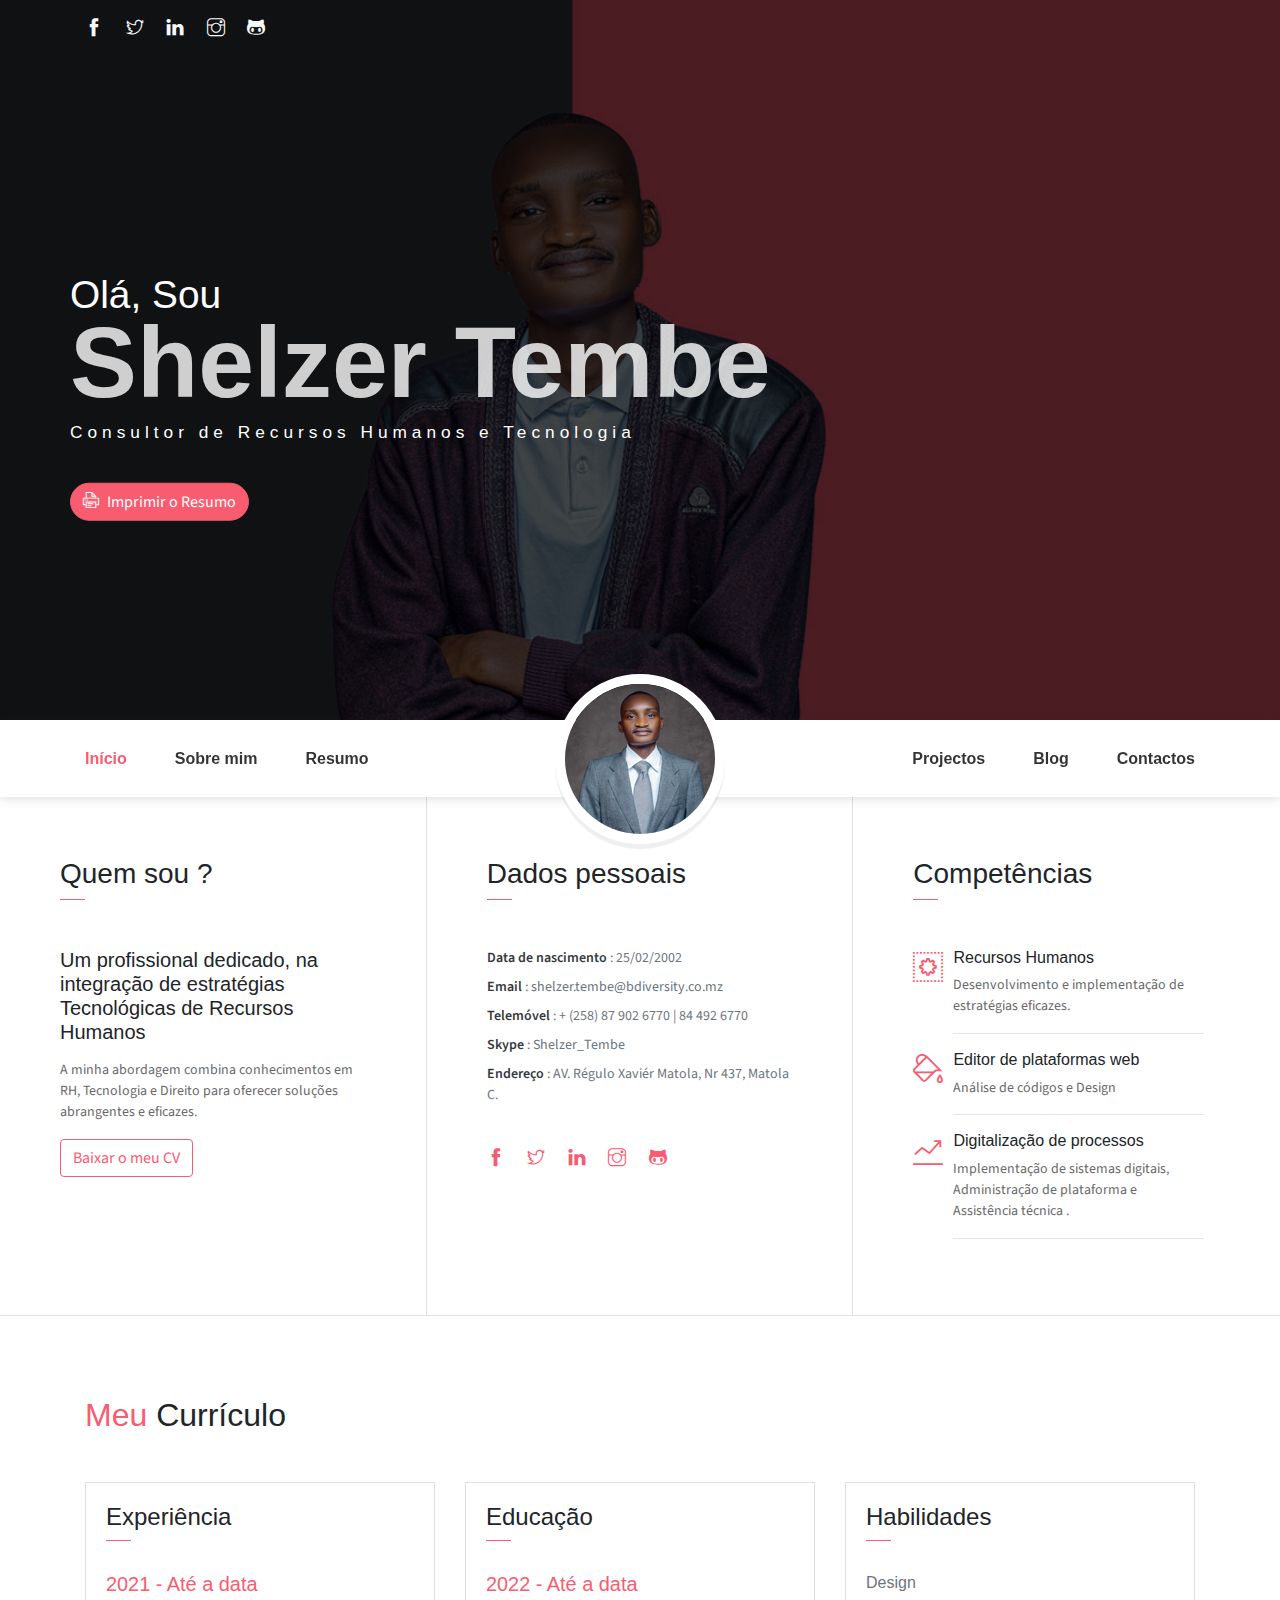
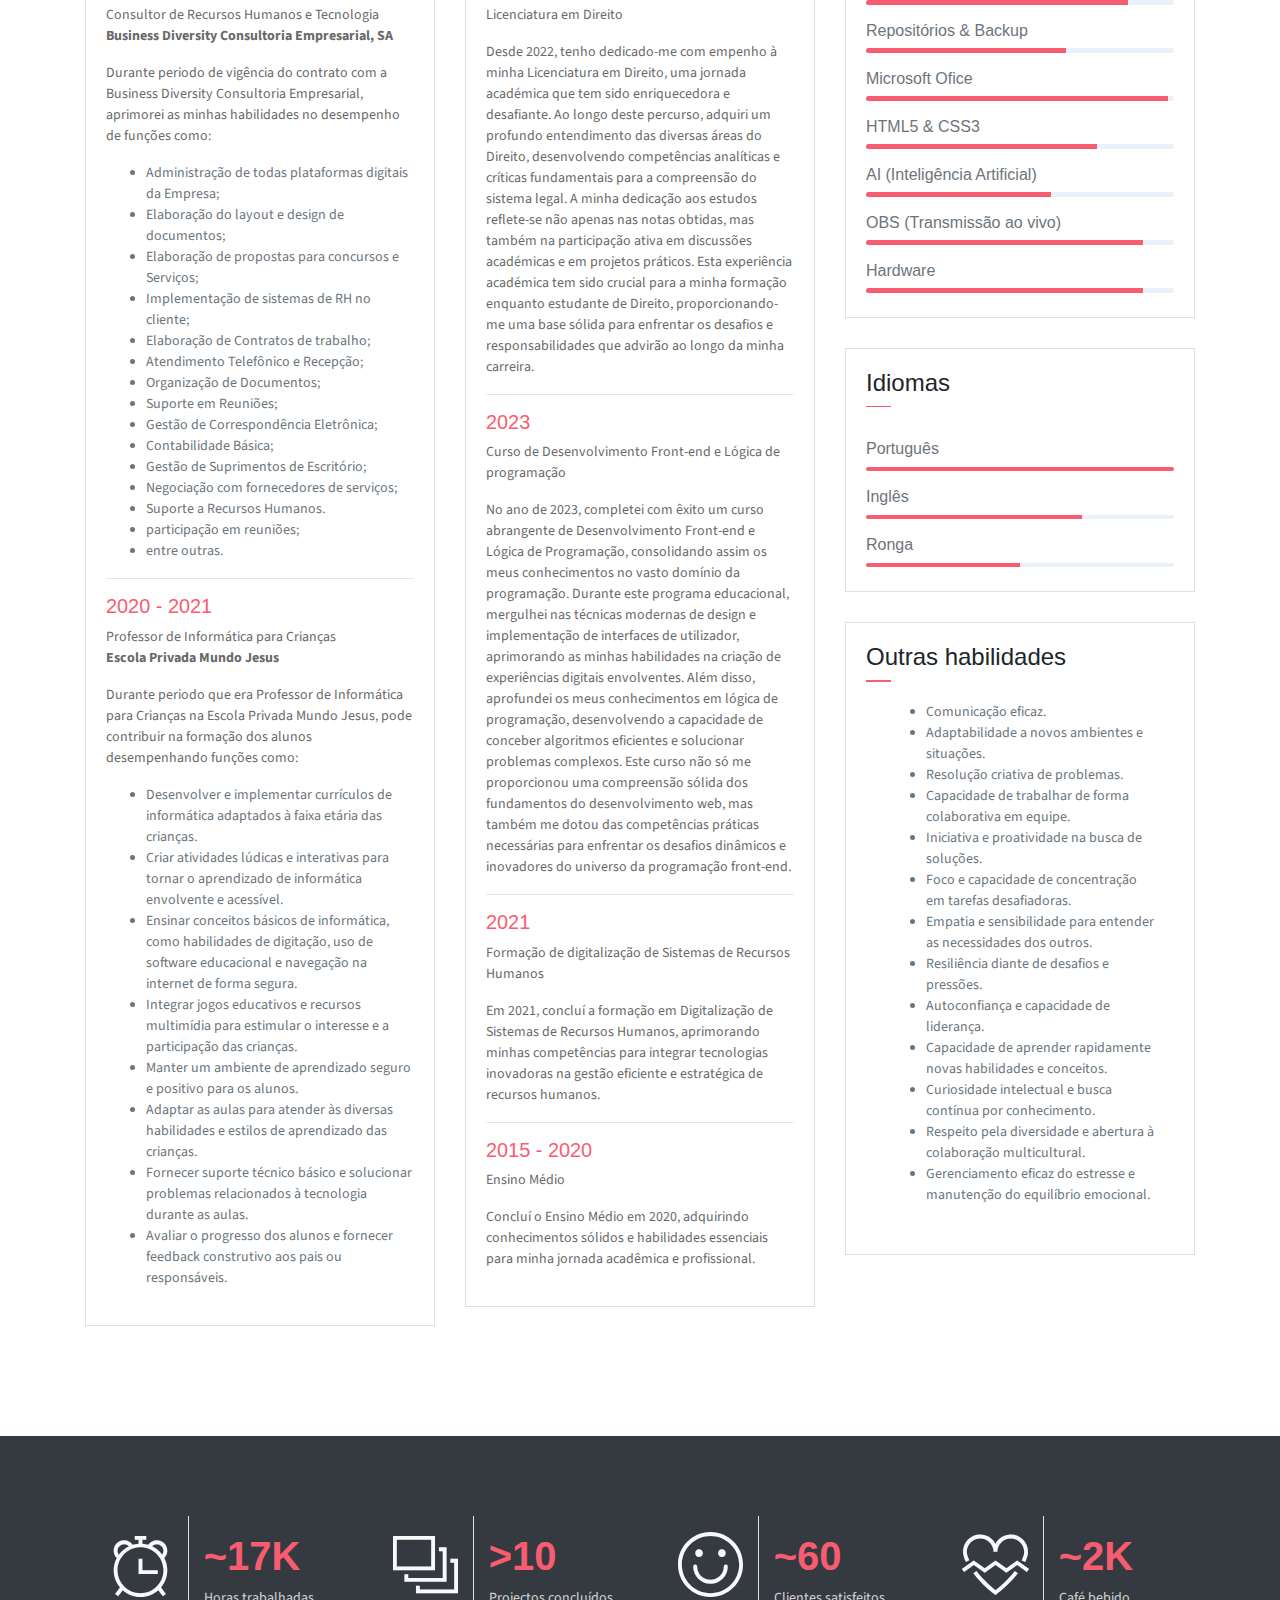
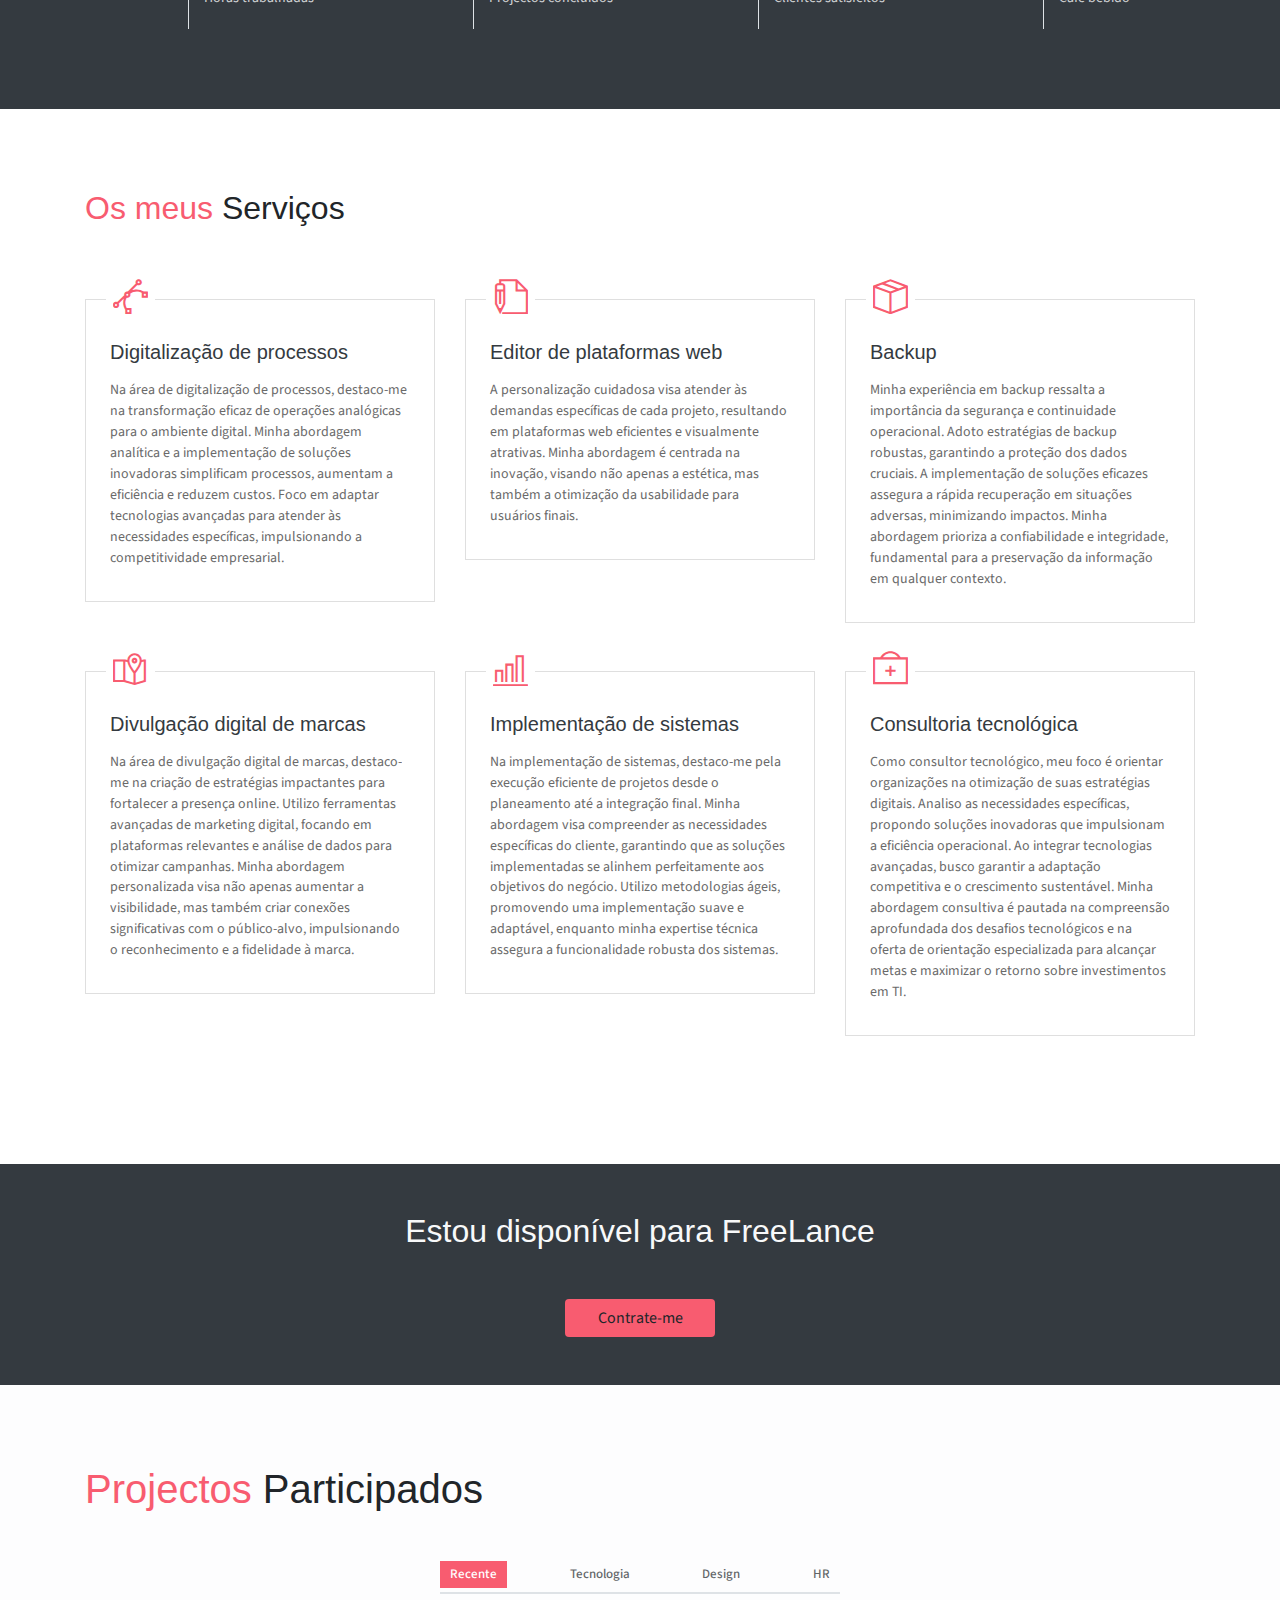
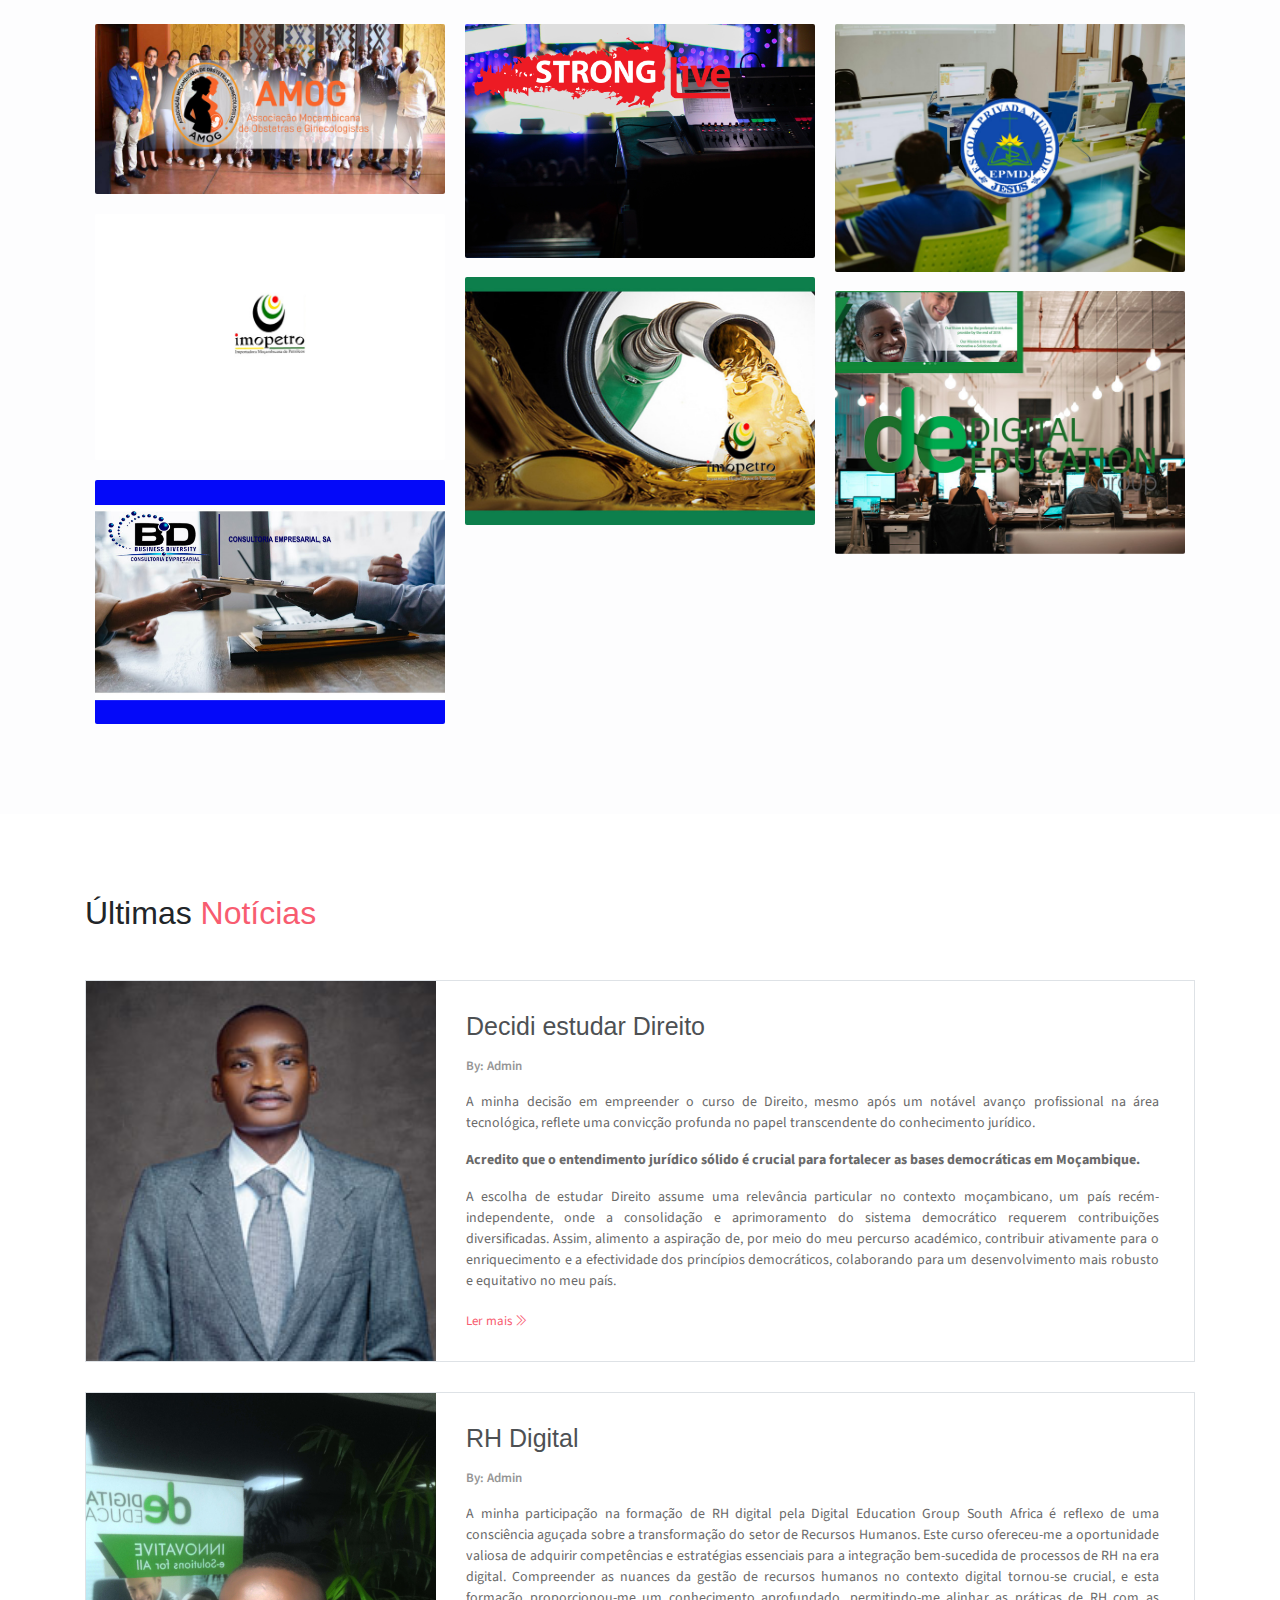
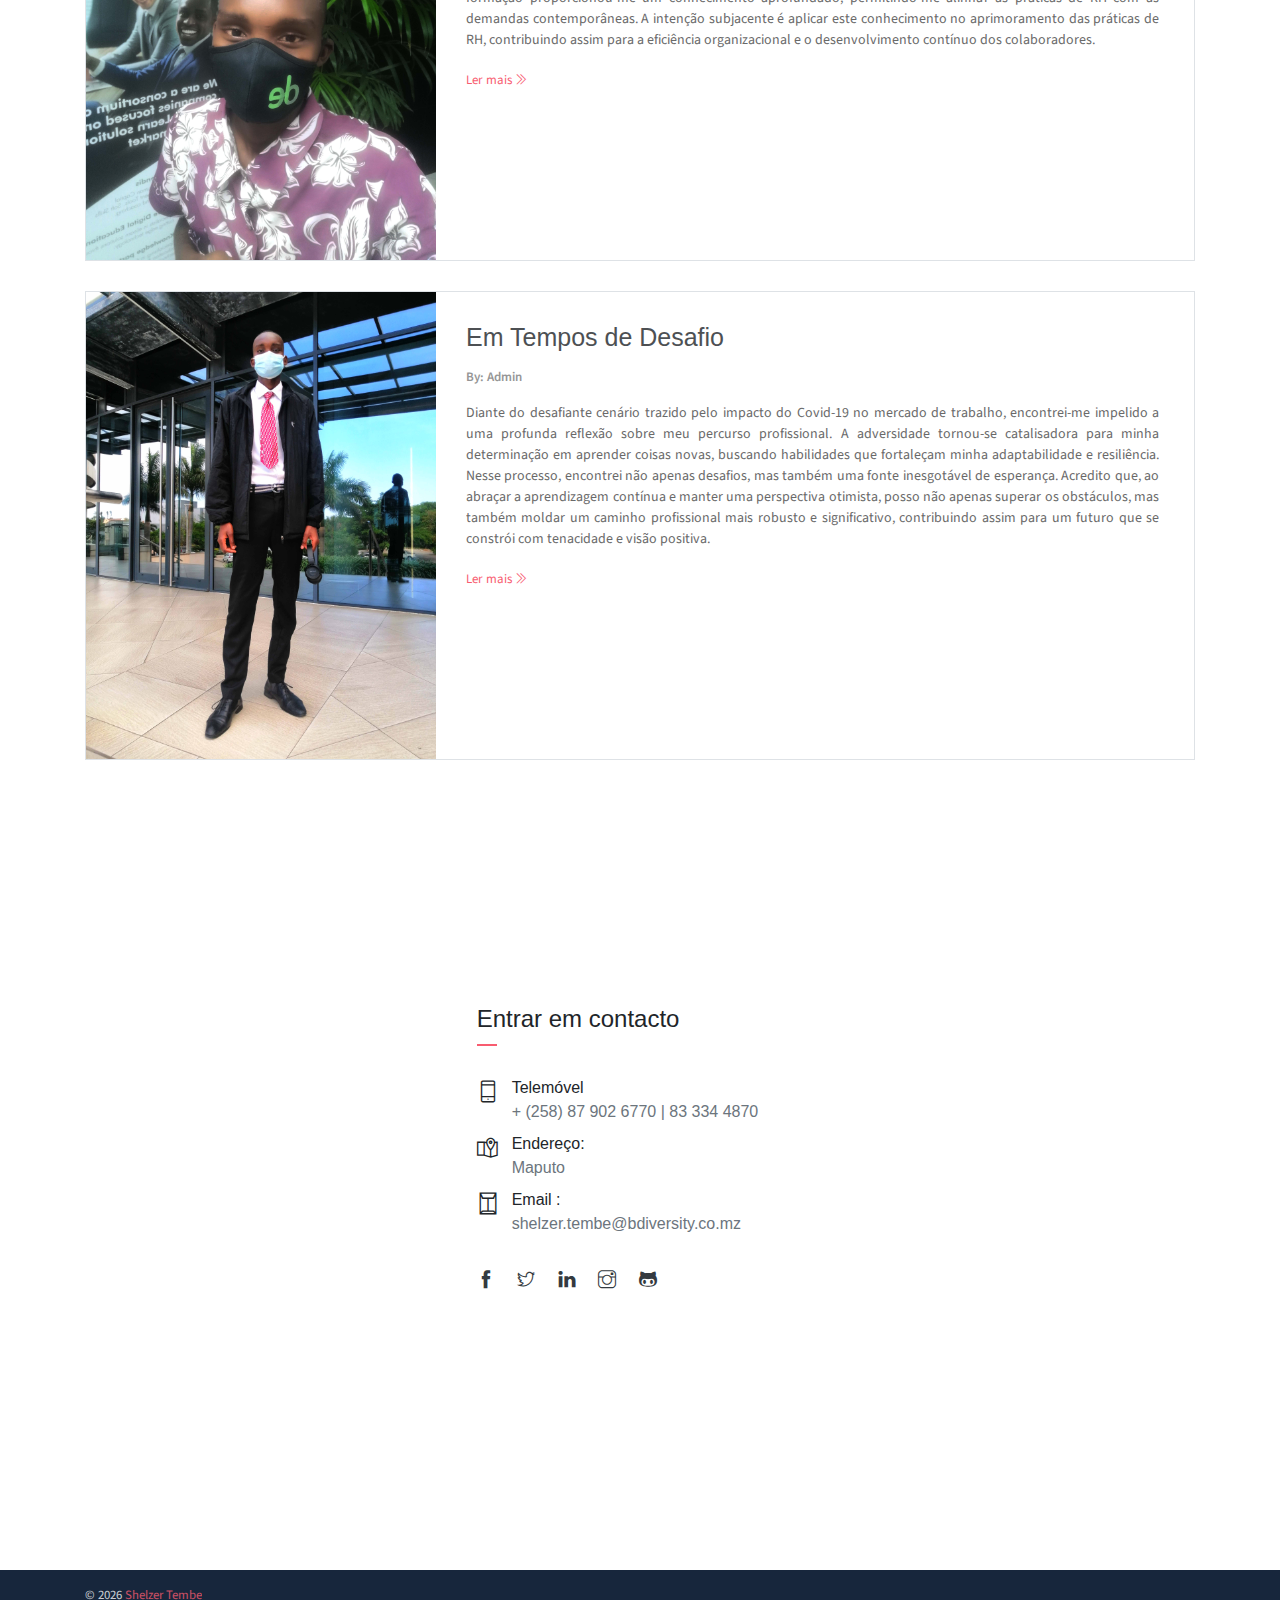
==== commit b6752c95: "Update index.html" ====
--- a/base/public_html/index.html
+++ b/base/public_html/index.html
@@ -332,7 +332,7 @@
                             <div class="m-auto"><i class="ti-alarm-clock icon-xl"></i></div>
                         </div>
                         <div class="col-7 text-left py-3">
-                            <h1 class="text-danger font-weight-bold font40">~35K</h1>
+                            <h1 class="text-danger font-weight-bold font40">~17K</h1>
                             <p class="text-light mb-1">Horas trabalhadas</p>
                         </div>
                     </div>
@@ -343,7 +343,7 @@
                             <div class="m-auto"><i class="ti-layers-alt icon-xl"></i></div>
                         </div>
                         <div class="col-7 text-left py-3">
-                            <h1 class="text-danger font-weight-bold font40">&gt;50</h1>
+                            <h1 class="text-danger font-weight-bold font40">&gt;10</h1>
                             <p class="text-light mb-1">Projectos concluídos</p>
                         </div>
                     </div>
@@ -354,7 +354,7 @@
                             <div class="m-auto"><i class="ti-face-smile icon-xl"></i></div>
                         </div>
                         <div class="col-7 text-left py-3">
-                            <h1 class="text-danger font-weight-bold font40">~1K</h1>
+                            <h1 class="text-danger font-weight-bold font40">~60</h1>
                             <p class="text-light mb-1">Clientes satisfeitos</p>
                         </div>
                     </div>
@@ -365,7 +365,7 @@
                             <div class="m-auto"><i class="ti-heart-broken icon-xl"></i></div>
                         </div>
                         <div class="col-7 text-left py-3">
-                            <h1 class="text-danger font-weight-bold font40">~90L</h1>
+                            <h1 class="text-danger font-weight-bold font40">~2K</h1>
                             <p class="text-light mb-1">Café bebido</p>
                         </div>
                     </div>
@@ -621,11 +621,10 @@
                         <p class="post-details">
                             <a href="#">By: Admin</a>
                         </p>
-                        
-                        <p>A minha decisão em empreender o curso de Direito, mesmo após um notável avanço profissional na área tecnológica, reflete uma convicção profunda no papel transcendente do conhecimento jurídico.</p>
-
-                        <p><b>Acredito que o entendimento jurídico sólido é crucial para fortalecer as bases democráticas em Moçambique.</b></p>
-                        <p>A escolha de estudar Direito assume uma relevância particular no contexto moçambicano, um país recém-independente, onde a consolidação e aprimoramento do sistema democrático requerem contribuições diversificadas. Assim, alimento a aspiração de, por meio do meu percurso académico, contribuir ativamente para o enriquecimento e a efectividade dos princípios democráticos, colaborando para um desenvolvimento mais robusto e equitativo no meu país.</p>
+                            <p class="hover-blackfull">A minha decisão em empreender o curso de Direito, mesmo após um notável avanço profissional na área tecnológica, reflete uma convicção profunda no papel transcendente do conhecimento jurídico.</p>
+
+                            <p class="hover-blackfull"><b>Acredito que o entendimento jurídico sólido é crucial para fortalecer as bases democráticas em Moçambique.</b></p>
+                            <p class="hover-blackfull">A escolha de estudar Direito assume uma relevância particular no contexto moçambicano, um país recém-independente, onde a consolidação e aprimoramento do sistema democrático requerem contribuições diversificadas. Assim, alimento a aspiração de, por meio do meu percurso académico, contribuir ativamente para o enriquecimento e a efectividade dos princípios democráticos, colaborando para um desenvolvimento mais robusto e equitativo no meu país.</p>
 
                         <a href="decidi-estudar-direito.html" class="read-more">Ler mais <i class="ti-angle-double-right"></i></a>
                     </div>
@@ -643,7 +642,7 @@
                             <a href="#">By: Admin</a>
                         </p>
                         
-                        <p>A minha participação na formação de RH digital pela Digital Education Group South Africa é reflexo de uma consciência aguçada sobre a transformação do setor de Recursos Humanos. Este curso ofereceu-me a oportunidade valiosa de adquirir competências e estratégias essenciais para a integração bem-sucedida de processos de RH na era digital. Compreender as nuances da gestão de recursos humanos no contexto digital tornou-se crucial, e esta formação proporcionou-me um conhecimento aprofundado, permitindo-me alinhar as práticas de RH com as demandas contemporâneas. A intenção subjacente é aplicar este conhecimento no aprimoramento das práticas de RH, contribuindo assim para a eficiência organizacional e o desenvolvimento contínuo dos colaboradores.</p>
+                        <p class="hover-blackfull">A minha participação na formação de RH digital pela Digital Education Group South Africa é reflexo de uma consciência aguçada sobre a transformação do setor de Recursos Humanos. Este curso ofereceu-me a oportunidade valiosa de adquirir competências e estratégias essenciais para a integração bem-sucedida de processos de RH na era digital. Compreender as nuances da gestão de recursos humanos no contexto digital tornou-se crucial, e esta formação proporcionou-me um conhecimento aprofundado, permitindo-me alinhar as práticas de RH com as demandas contemporâneas. A intenção subjacente é aplicar este conhecimento no aprimoramento das práticas de RH, contribuindo assim para a eficiência organizacional e o desenvolvimento contínuo dos colaboradores.</p>
 
                         <a href="rh-digital.html" class="read-more">Ler mais     <i class="ti-angle-double-right"></i></a>
                     </div>
@@ -660,7 +659,7 @@
                             <a href="#">By: Admin</a>
                         </p>
                         
-                        <p> Diante do desafiante cenário trazido pelo impacto do Covid-19 no mercado de trabalho, encontrei-me impelido a uma profunda reflexão sobre meu percurso profissional. A adversidade tornou-se catalisadora para minha determinação em aprender coisas novas, buscando habilidades que fortaleçam minha adaptabilidade e resiliência. Nesse processo, encontrei não apenas desafios, mas também uma fonte inesgotável de esperança. Acredito que, ao abraçar a aprendizagem contínua e manter uma perspectiva otimista, posso não apenas superar os obstáculos, mas também moldar um caminho profissional mais robusto e significativo, contribuindo assim para um futuro que se constrói com tenacidade e visão positiva.</p>
+                        <p class="hover-blackfull"> Diante do desafiante cenário trazido pelo impacto do Covid-19 no mercado de trabalho, encontrei-me impelido a uma profunda reflexão sobre meu percurso profissional. A adversidade tornou-se catalisadora para minha determinação em aprender coisas novas, buscando habilidades que fortaleçam minha adaptabilidade e resiliência. Nesse processo, encontrei não apenas desafios, mas também uma fonte inesgotável de esperança. Acredito que, ao abraçar a aprendizagem contínua e manter uma perspectiva otimista, posso não apenas superar os obstáculos, mas também moldar um caminho profissional mais robusto e significativo, contribuindo assim para um futuro que se constrói com tenacidade e visão positiva.</p>
 
                         <a href="covid-19.html" class="read-more">Ler mais <i class="ti-angle-double-right"></i></a>
                     </div>
--- a/base/public_html/assets/css/johndoe.css
+++ b/base/public_html/assets/css/johndoe.css
@@ -56,6 +56,29 @@
 margin-bottom: 30px;
 margin-left: 20px;
 }
+.hover-blackfull{
+  text-align: justify;
+  padding-right: 15px;
+}
+
+#hover-blackfull{
+    text-align: justify;
+    padding-right: 15px;
+}
+.hover-blackfull:hover{
+  color: black;
+  transition-duration: 1.0s;
+  text-align: justify;
+  padding-right: 15px;
+}
+
+#hover-blackfull:hover{
+  color: black;
+  transition-duration: 1.0s;
+    text-align: justify;
+    padding-right: 15px;
+}
+
 #btnh1{
   margin-bottom: 30px;
   margin-top: 30px;
@@ -290,13 +313,13 @@
 select {
   word-wrap: normal;
 }
-
+/*
 button,
 [type="button"],
 [type="reset"],
 [type="submit"] {
   -webkit-appearance: button;
-}
+}*/
 
 button:not(:disabled),
 [type="button"]:not(:disabled),
@@ -318,14 +341,14 @@
   box-sizing: border-box;
   padding: 0;
 }
-
+/*
 input[type="date"],
 input[type="time"],
 input[type="datetime-local"],
 input[type="month"] {
   -webkit-appearance: listbox;
 }
-
+*/
 textarea {
   overflow: auto;
   resize: vertical;
@@ -358,12 +381,12 @@
 [type="number"]::-webkit-outer-spin-button {
   height: auto;
 }
-
+/*
 [type="search"] {
   outline-offset: -2px;
   -webkit-appearance: none;
 }
-
+*/
 [type="search"]::-webkit-search-decoration {
   -webkit-appearance: none;
 }
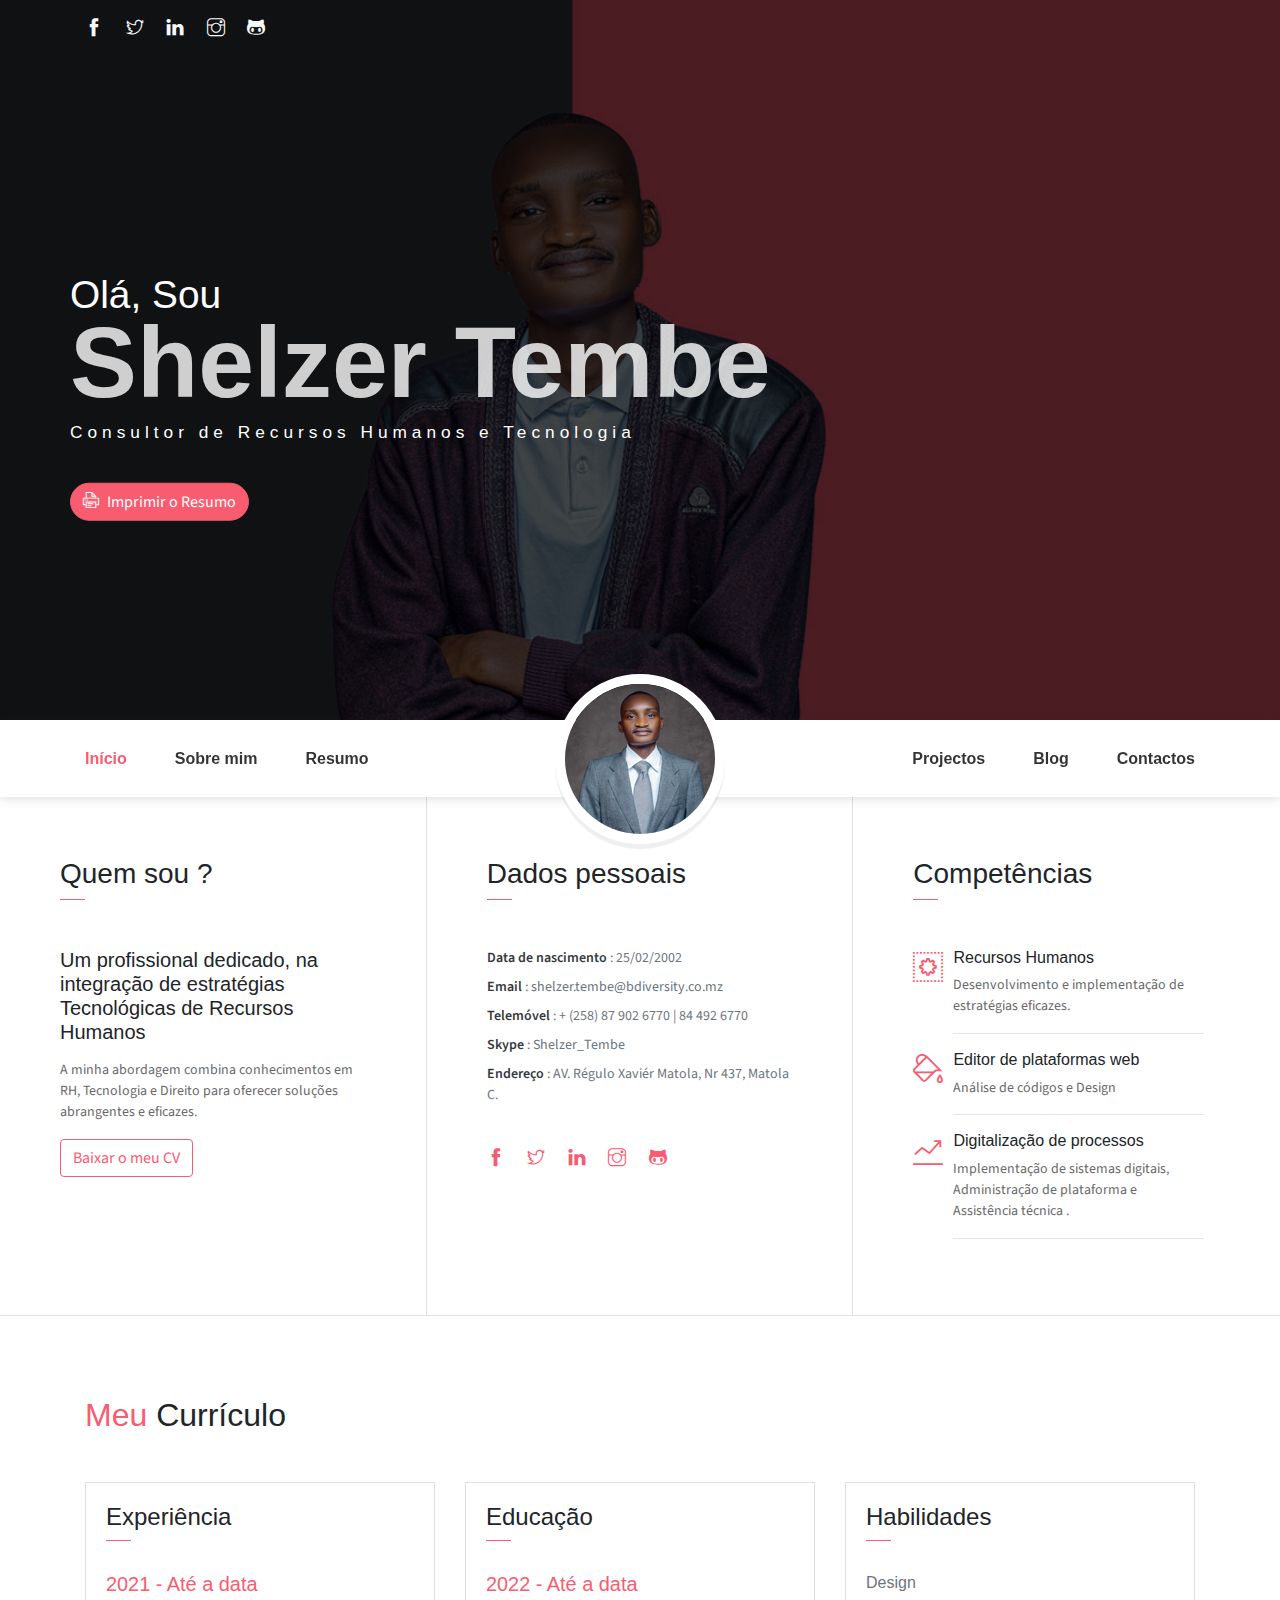
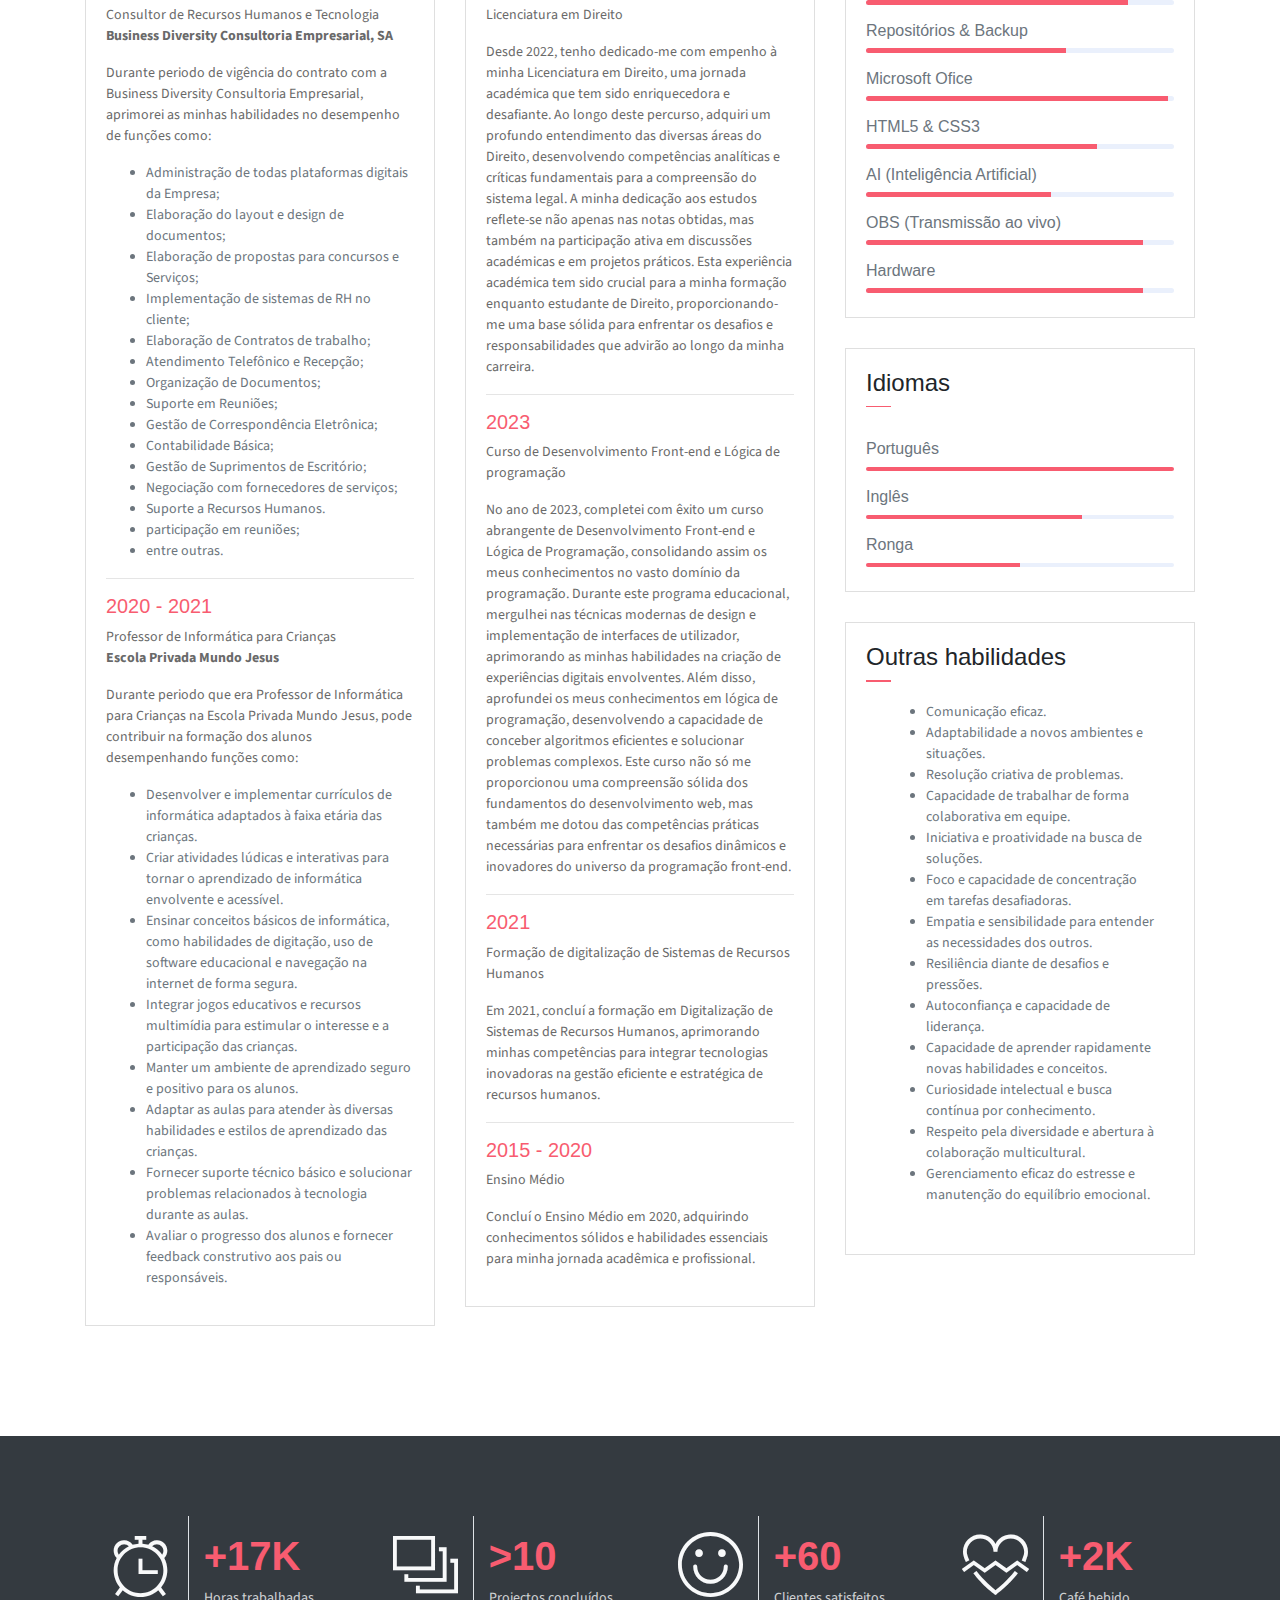
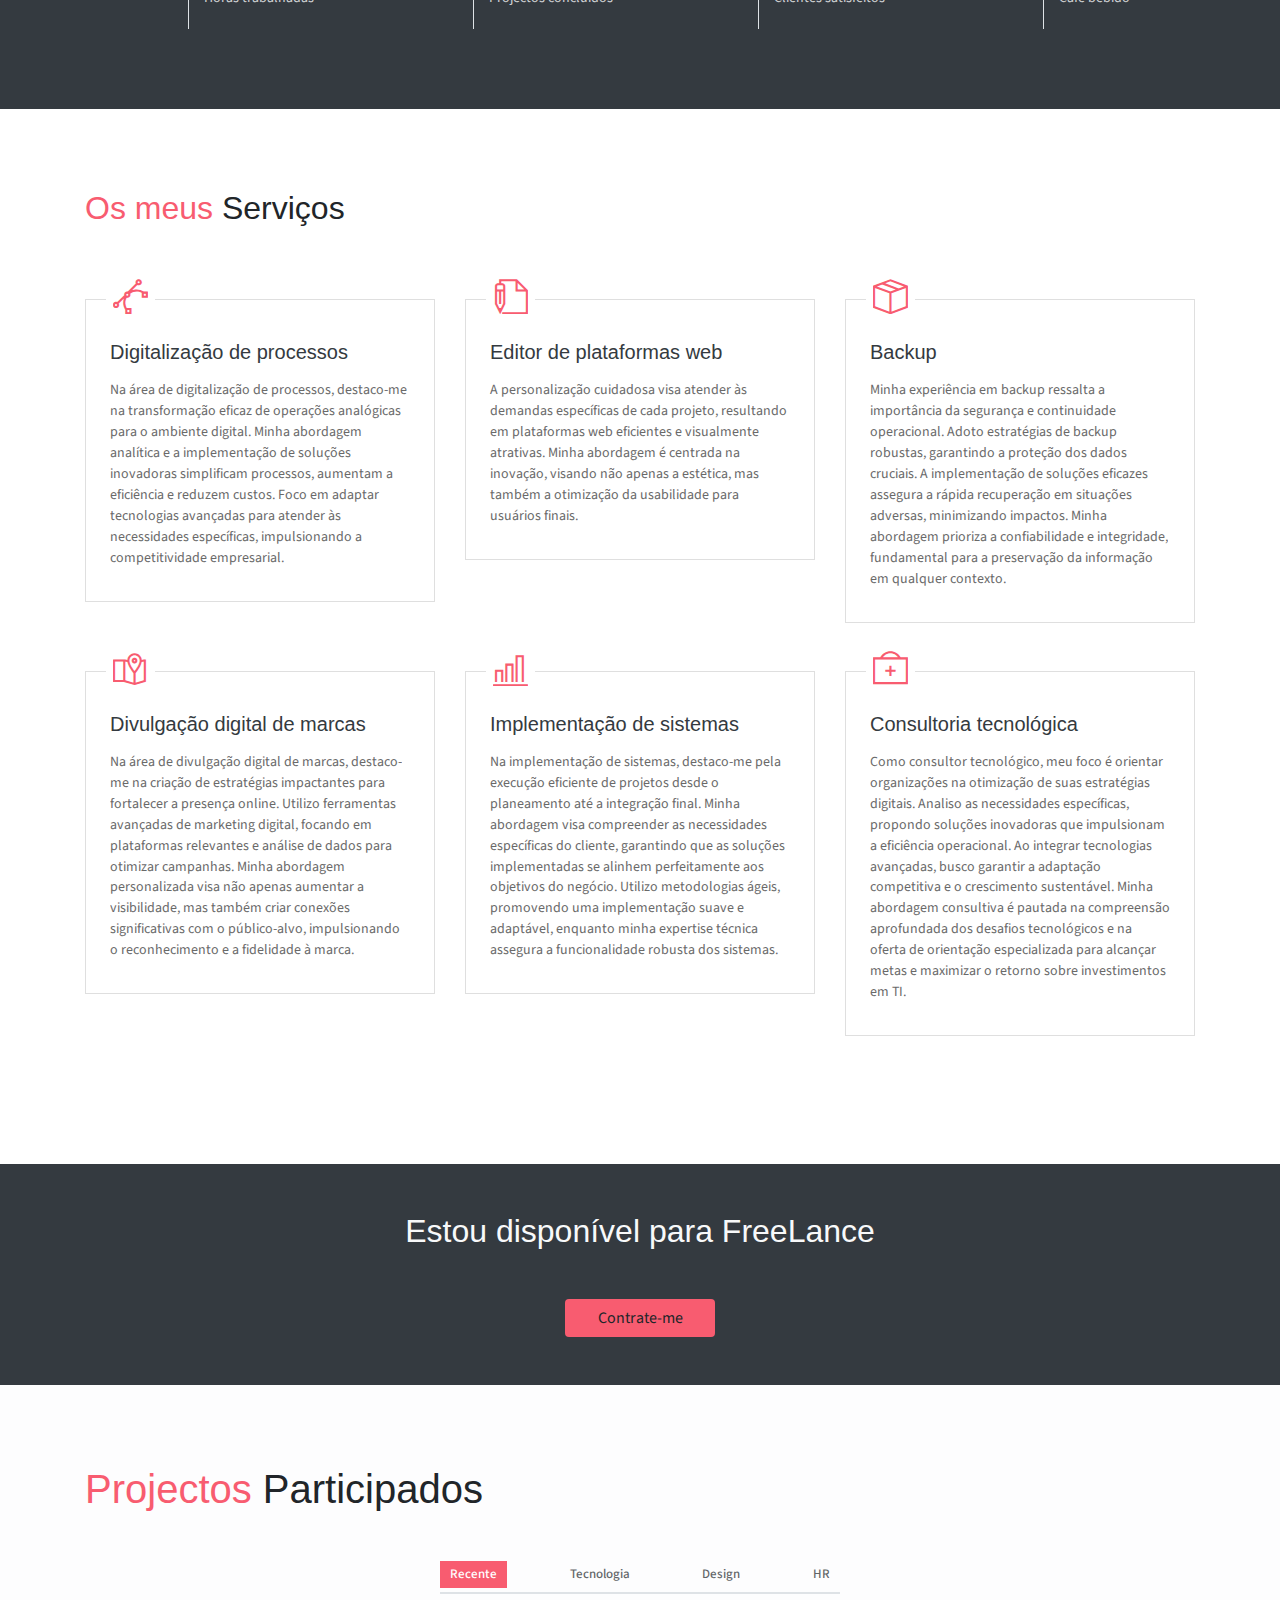
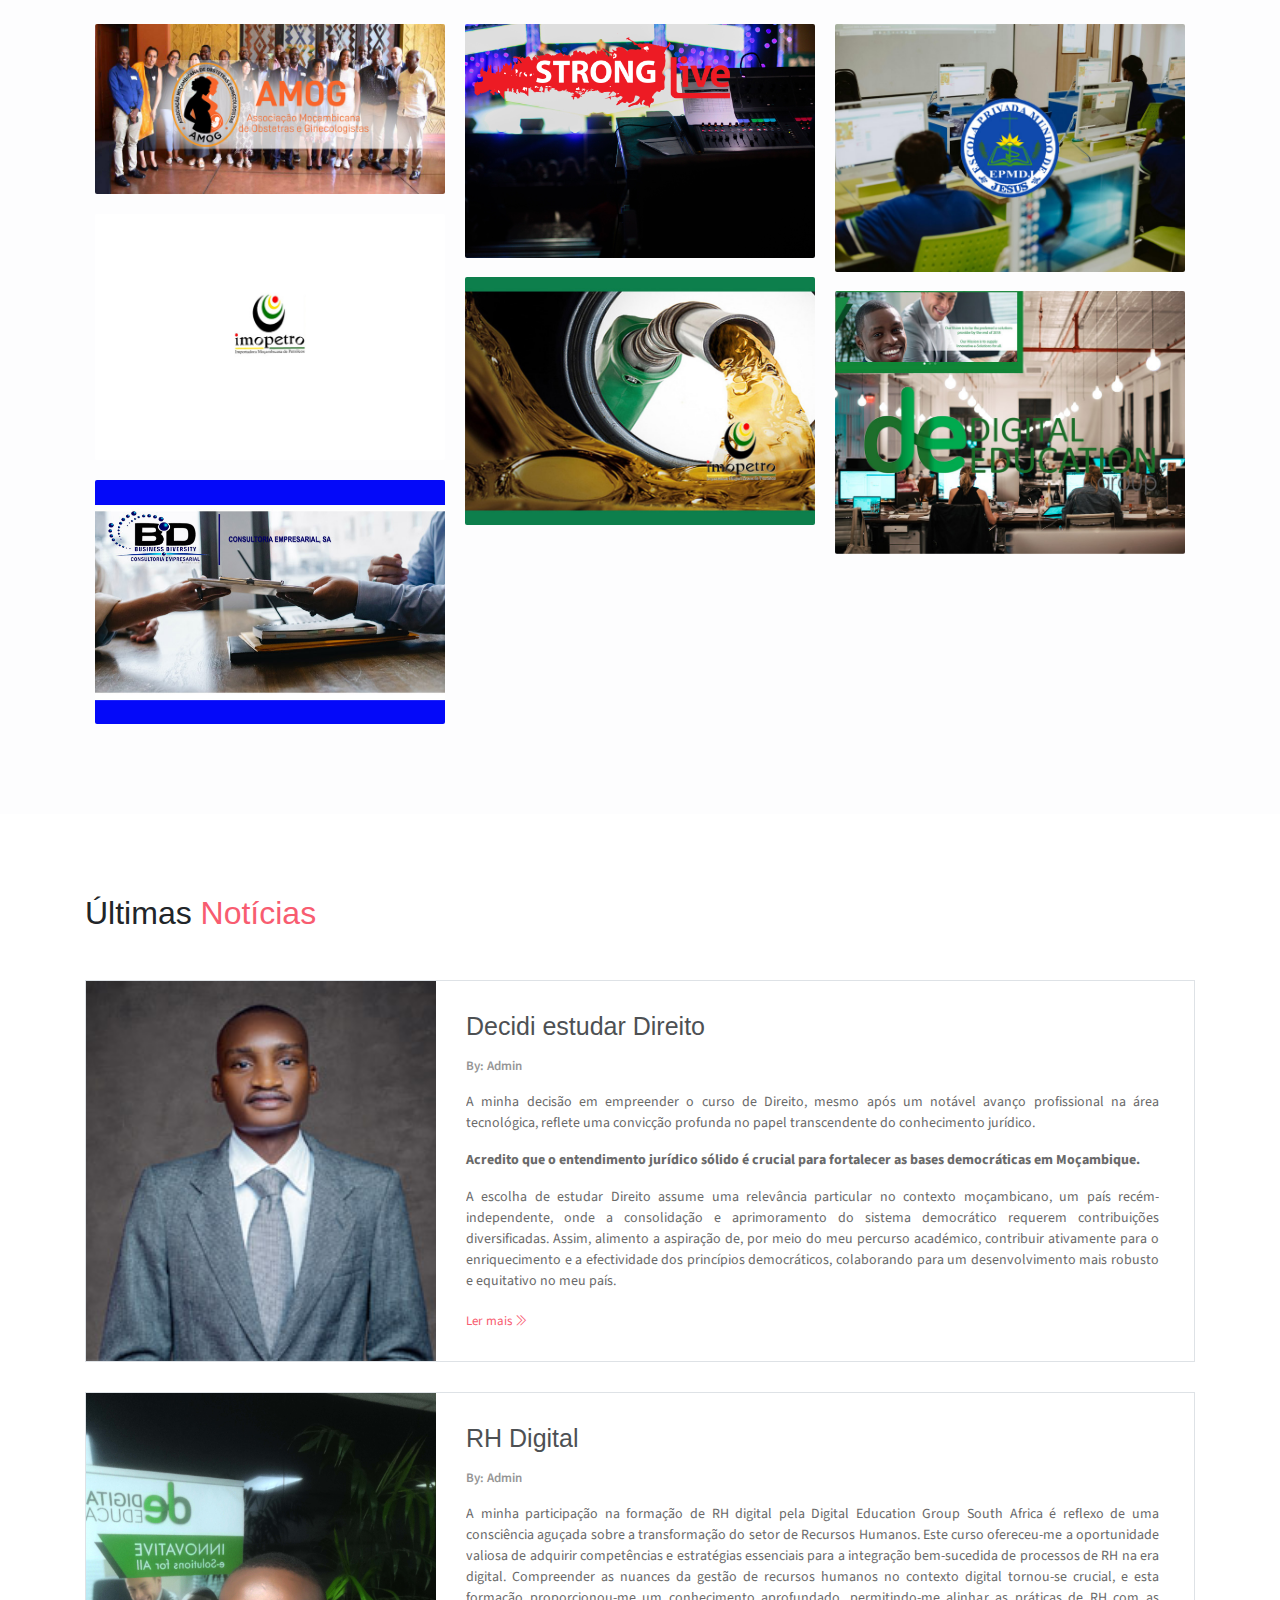
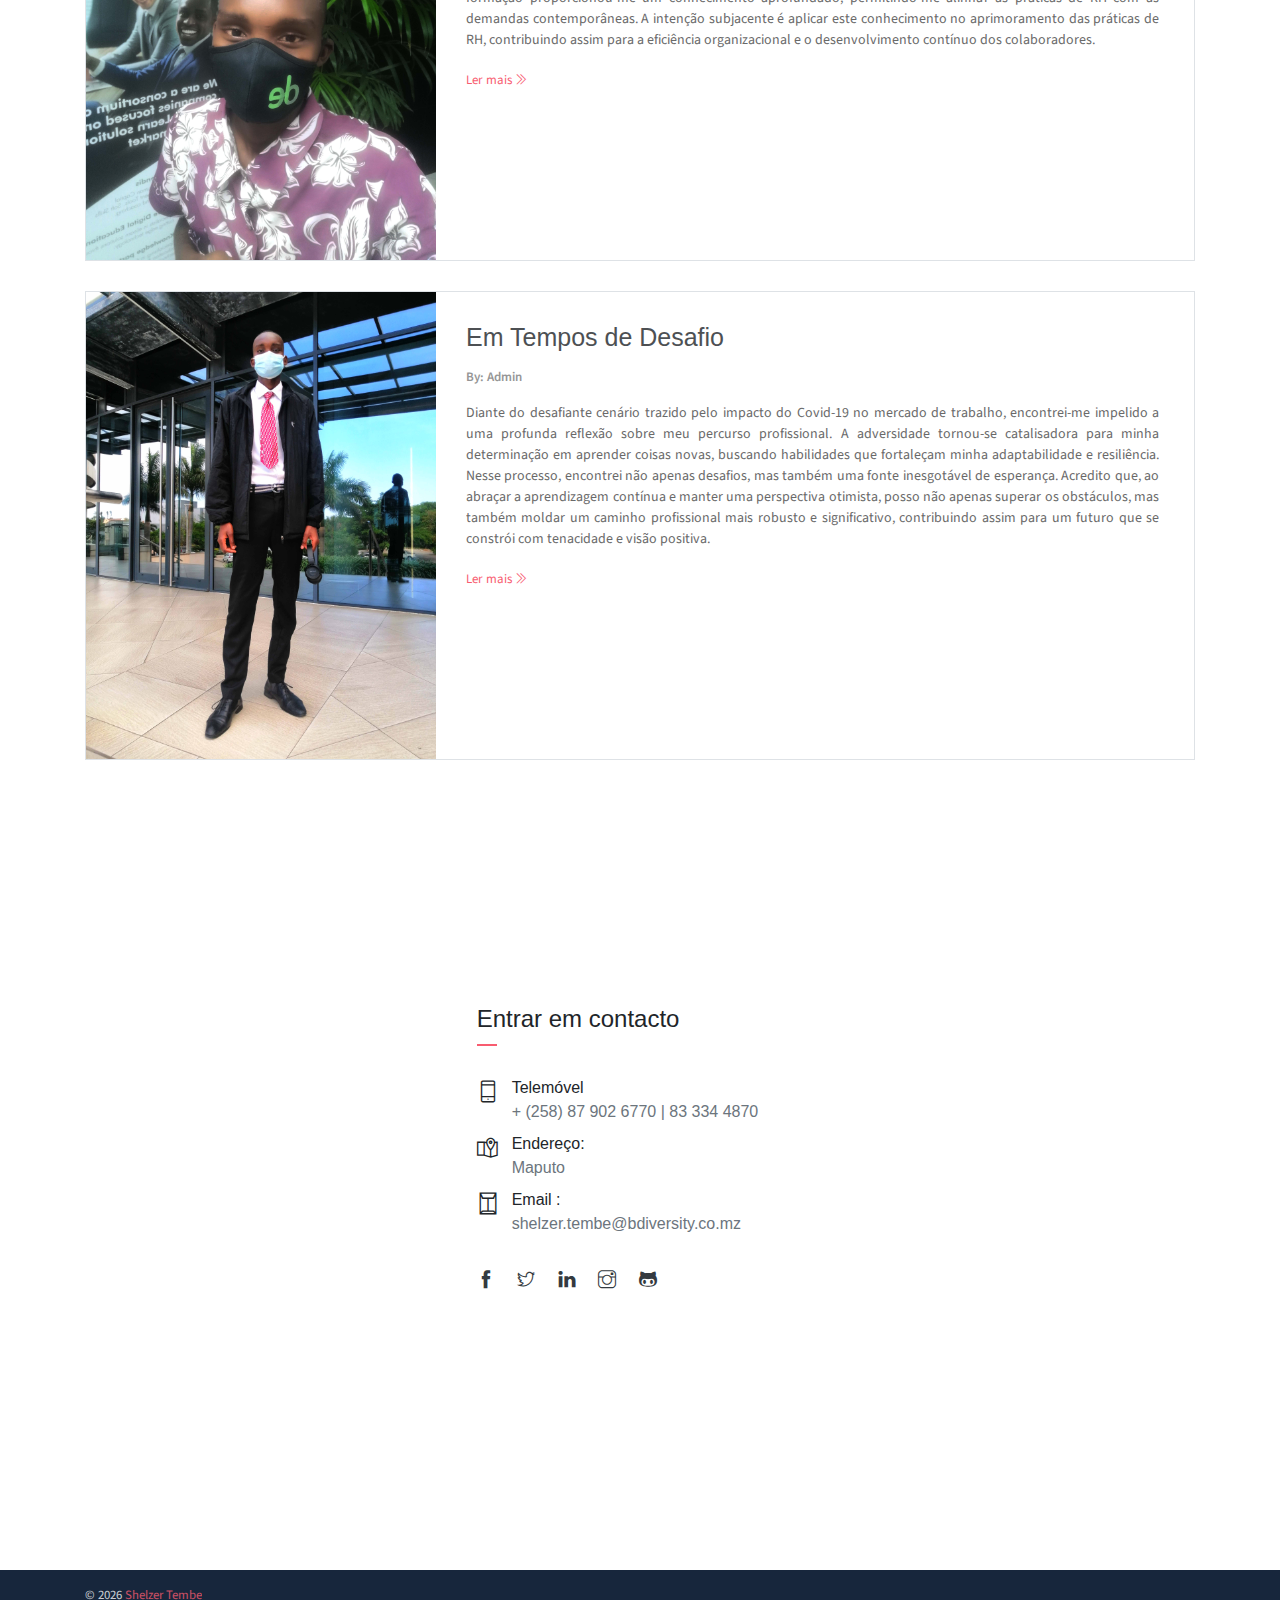
==== commit dbacac20: "Update index.html" ====
--- a/base/public_html/index.html
+++ b/base/public_html/index.html
@@ -26,17 +26,18 @@
     <link rel="icon" type="image/png" sizes="32x32" href="assets/favicon/favicon-32x32.png">
     <link rel="icon" type="image/png" sizes="16x16" href="assets/favicon/favicon-16x16.png">
     <link rel="manifest" href="assets/favicon/site.webmanifest">
+    <script src="//code.jivosite.com/widget/Qf7n34b3MH" async></script>
 </head>
 <body data-spy="scroll" data-target=".navbar" data-offset="40" id="home">
     <a href="#home" class="btn btn-primary btn-component" data-spy="affix" data-offset-top="600"><i class="ti-shift-left-alt"></i> Voltar ao Topo</a>
     <header class="header">
         <div class="container">
             <ul class="social-icons pt-3">
-                <li class="social-item"><a class="social-link text-light" href="https://www.facebook.com/profile.php?id=61551912690899&sk=about"><i class="ti-facebook" aria-hidden="true"></i></a></li>
-                <li class="social-item"><a class="social-link text-light" href="https://twitter.com/Shelzer258"><i class="ti-twitter" aria-hidden="true"></i></a></li>
-                <li class="social-item"><a class="social-link text-light" href="https://www.linkedin.com/in/shelzer-tembe-0a6648215/"><i class="ti-linkedin" aria-hidden="true"></i></a></li>
-                <li class="social-item"><a class="social-link text-light" href="https://www.instagram.com/trapin_col_/"><i class="ti-instagram" aria-hidden="true"></i></a></li>
-                <li class="social-item"><a class="social-link text-light" href="https://github.com/shelzertembe"><i class="ti-github" aria-hidden="true"></i></a></li>
+                <li class="social-item"><a class="social-link text-light" target="_blank"  href="https://www.facebook.com/profile.php?id=61551912690899&sk=about"><i class="ti-facebook" aria-hidden="true"></i></a></li>
+                <li class="social-item"><a class="social-link text-light" target="_blank"  href="https://twitter.com/Shelzer258"><i class="ti-twitter" aria-hidden="true"></i></a></li>
+                <li class="social-item"><a class="social-link text-light" target="_blank"  href="https://www.linkedin.com/in/shelzer-tembe-0a6648215/"><i class="ti-linkedin" aria-hidden="true"></i></a></li>
+                <li class="social-item"><a class="social-link text-light" target="_blank" href="https://www.instagram.com/shelzer_tembe/"><i class="ti-instagram" aria-hidden="true"></i></a></li>
+                <li class="social-item"><a class="social-link text-light" target="_blank"  href="https://github.com/shelzertembe"><i class="ti-github" aria-hidden="true"></i></a></li>
             </ul>  
             <div class="header-content">
                 <h4 class="header-subtitle" >Olá, Sou</h4>
@@ -332,7 +333,7 @@
                             <div class="m-auto"><i class="ti-alarm-clock icon-xl"></i></div>
                         </div>
                         <div class="col-7 text-left py-3">
-                            <h1 class="text-danger font-weight-bold font40">~17K</h1>
+                            <h1 class="text-danger font-weight-bold font40">+17K</h1>
                             <p class="text-light mb-1">Horas trabalhadas</p>
                         </div>
                     </div>
@@ -354,7 +355,7 @@
                             <div class="m-auto"><i class="ti-face-smile icon-xl"></i></div>
                         </div>
                         <div class="col-7 text-left py-3">
-                            <h1 class="text-danger font-weight-bold font40">~60</h1>
+                            <h1 class="text-danger font-weight-bold font40">+60</h1>
                             <p class="text-light mb-1">Clientes satisfeitos</p>
                         </div>
                     </div>
@@ -365,7 +366,7 @@
                             <div class="m-auto"><i class="ti-heart-broken icon-xl"></i></div>
                         </div>
                         <div class="col-7 text-left py-3">
-                            <h1 class="text-danger font-weight-bold font40">~2K</h1>
+                            <h1 class="text-danger font-weight-bold font40">+2K</h1>
                             <p class="text-light mb-1">Café bebido</p>
                         </div>
                     </div>
@@ -698,11 +699,11 @@
                             </div>
                         </div>
                         <ul class="social-icons pt-4">
-                            <li class="social-item"><a class="social-link text-dark" href="https://www.facebook.com/profile.php?id=61551912690899&sk=about"><i class="ti-facebook" aria-hidden="true"></i></a></li>
-                            <li class="social-item"><a class="social-link text-dark" href="https://twitter.com/Shelzer258"><i class="ti-twitter" aria-hidden="true"></i></a></li>
-                            <li class="social-item"><a class="social-link text-dark" href="https://www.linkedin.com/in/shelzer-tembe-0a6648215/"><i class="ti-linkedin" aria-hidden="true"></i></a></li>
-                            <li class="social-item"><a class="social-link text-dark" href="https://www.instagram.com/trapin_col_/"><i class="ti-instagram" aria-hidden="true"></i></a></li>
-                            <li class="social-item"><a class="social-link text-dark" href="https://github.com/shelzertembe"><i class="ti-github" aria-hidden="true"></i></a></li>
+                            <li class="social-item"><a class="social-link text-dark" target="_blank"  href="https://www.facebook.com/profile.php?id=61551912690899&sk=about"><i class="ti-facebook" aria-hidden="true"></i></a></li>
+                            <li class="social-item"><a class="social-link text-dark" target="_blank"  href="https://twitter.com/Shelzer258"><i class="ti-twitter" aria-hidden="true"></i></a></li>
+                            <li class="social-item"><a class="social-link text-dark" target="_blank"  href="https://www.linkedin.com/in/shelzer-tembe-0a6648215/"><i class="ti-linkedin" aria-hidden="true"></i></a></li>
+                            <li class="social-item"><a class="social-link text-dark" target="_blank"  href="https://www.instagram.com/shelzer_tembe/"><i class="ti-instagram" aria-hidden="true"></i></a></li>
+                            <li class="social-item"><a class="social-link text-dark" target="_blank"  href="https://github.com/shelzertembe"><i class="ti-github" aria-hidden="true"></i></a></li>
                         </ul> 
                     </div>
                 </div>
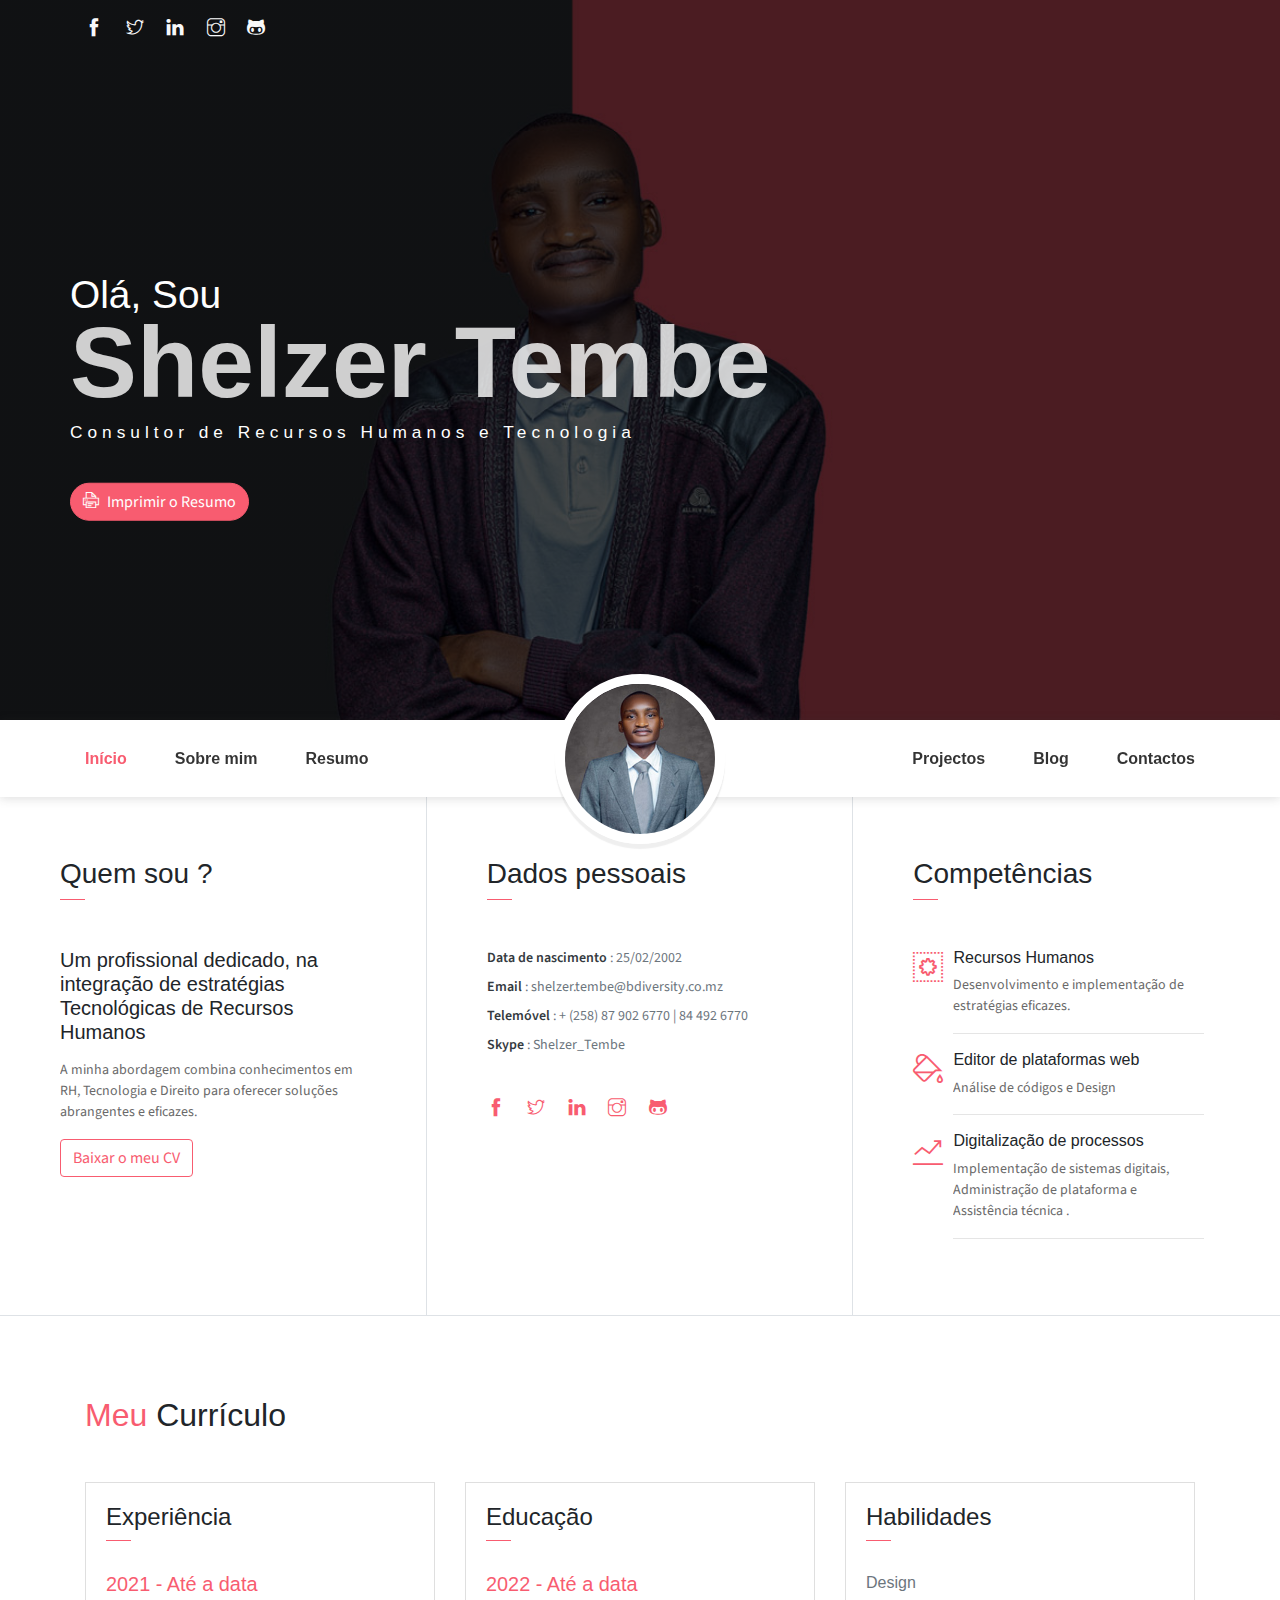
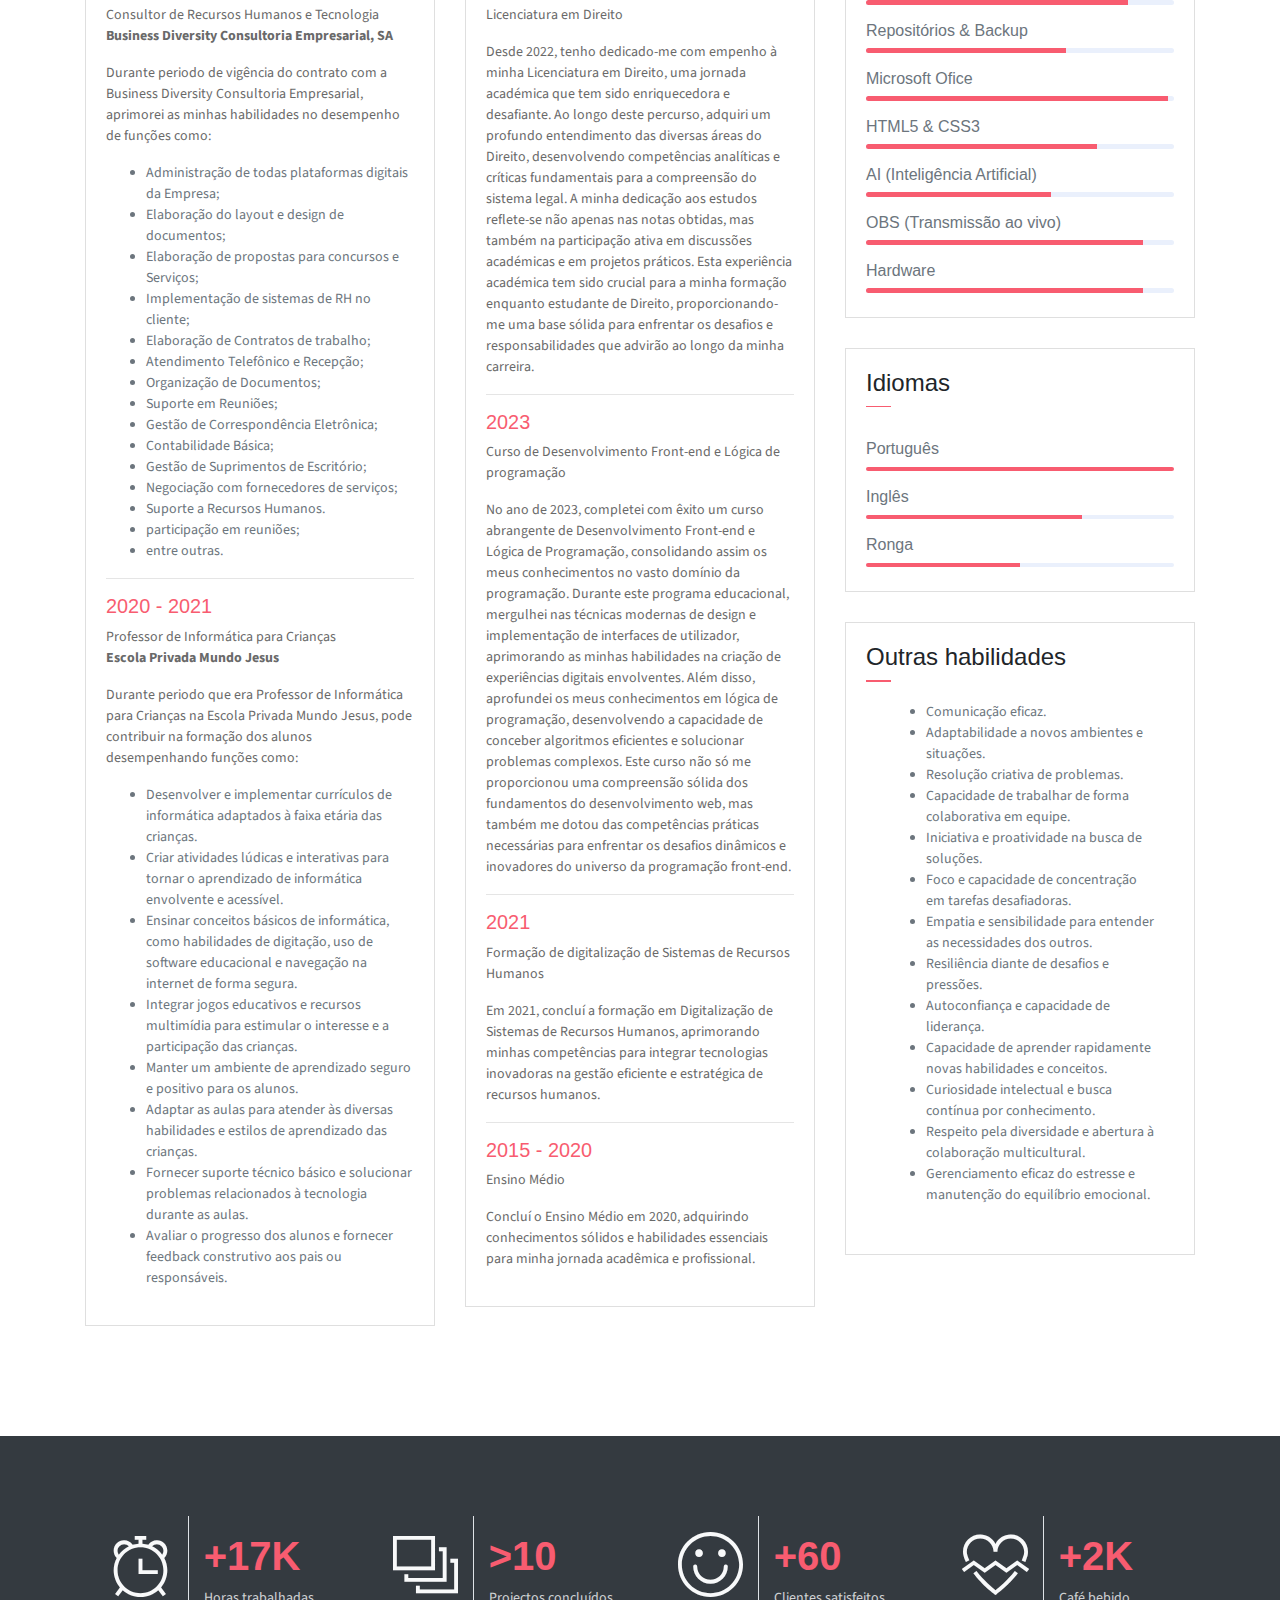
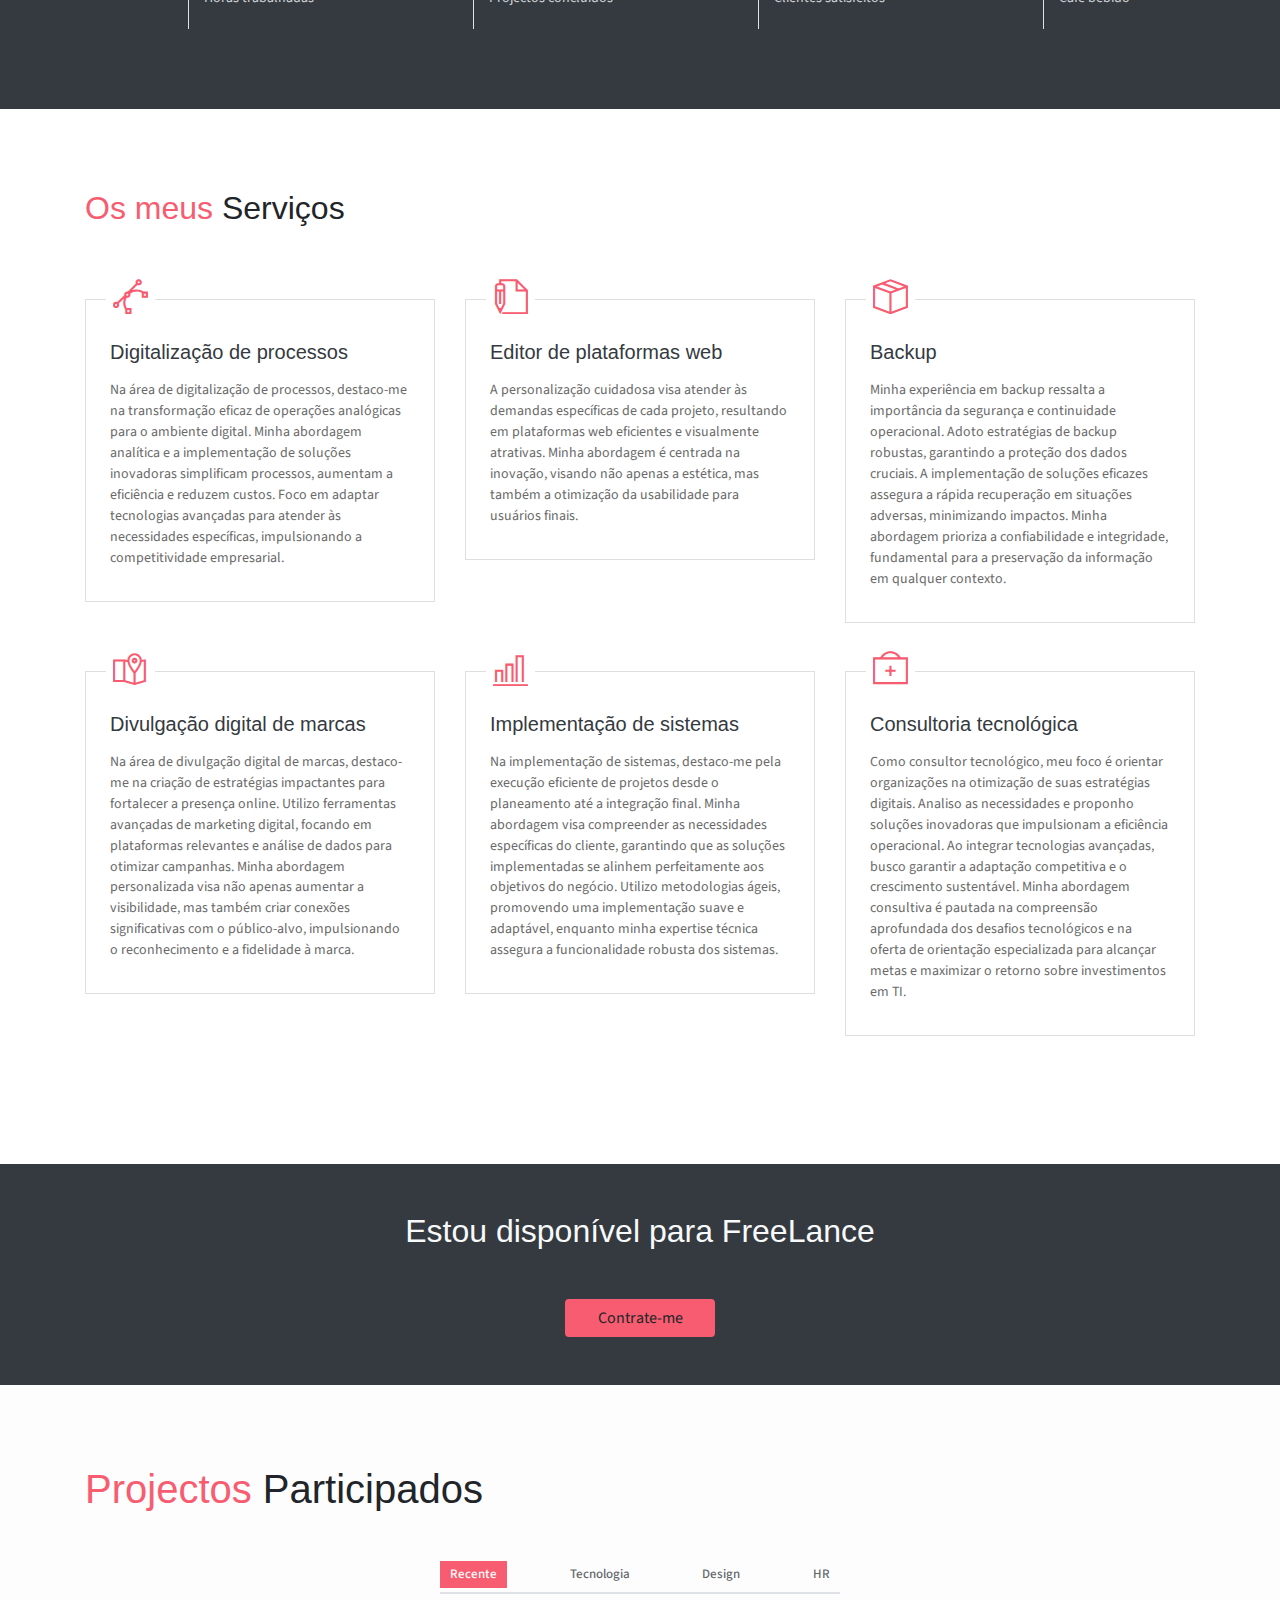
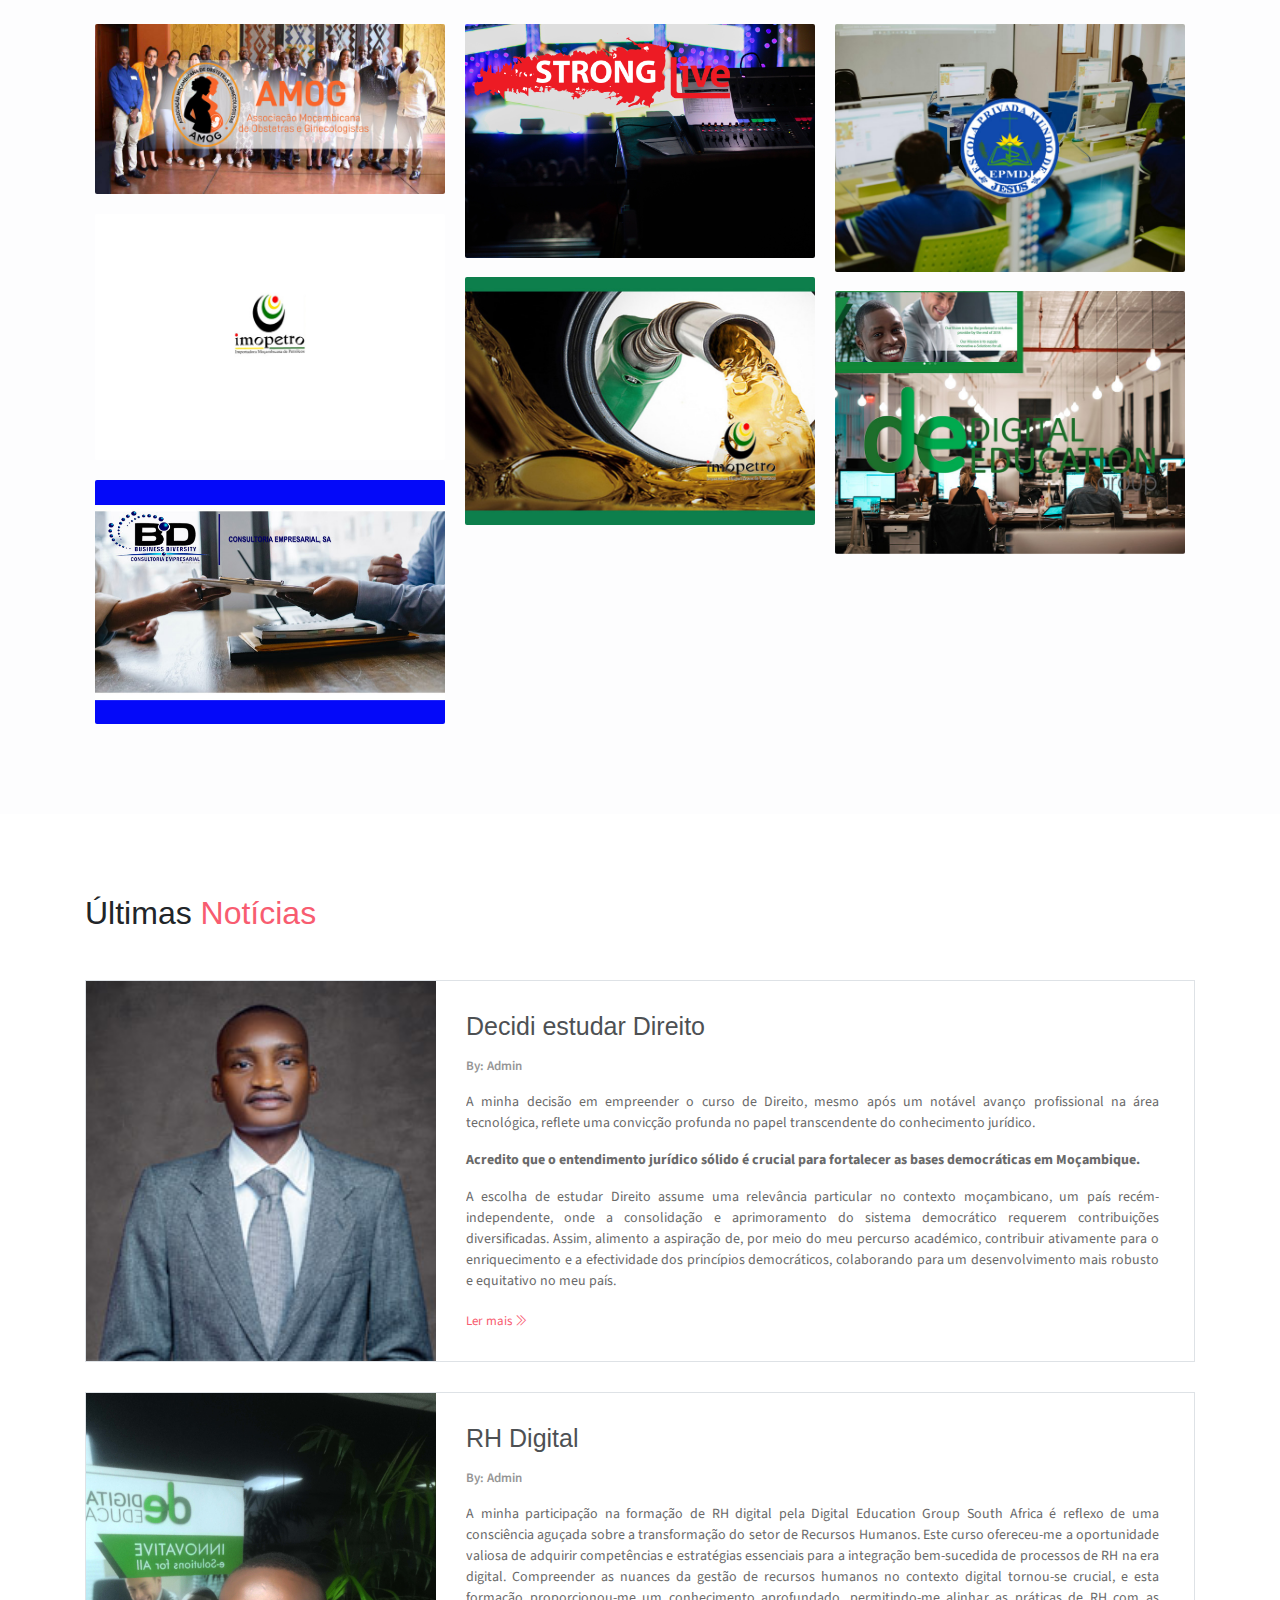
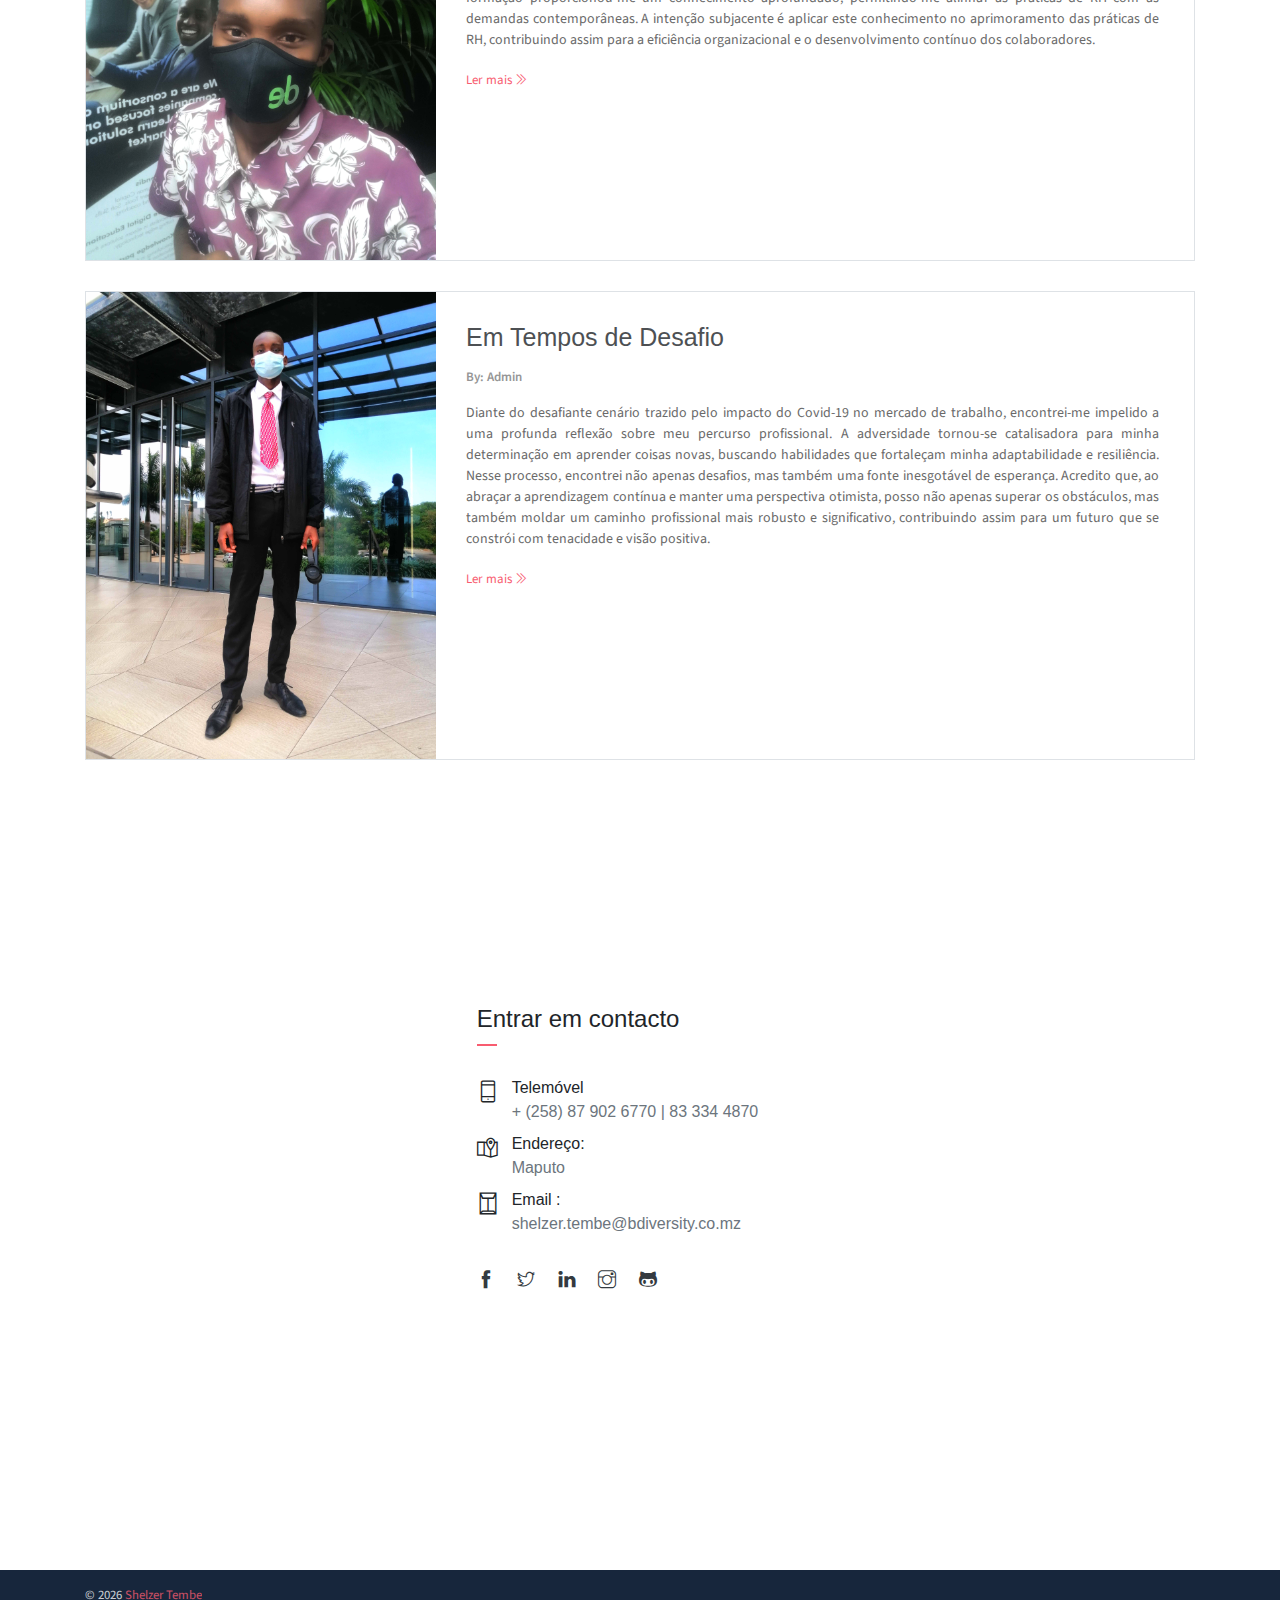
==== commit bd0fae00: "Update index.html" ====
--- a/base/public_html/index.html
+++ b/base/public_html/index.html
@@ -104,7 +104,7 @@
                     <li><span>Email</span> : shelzer.tembe@bdiversity.co.mz</li>
                     <li><span>Telemóvel</span> : + (258) 87 902 6770 | 84 492 6770</li>
                     <li><span>Skype</span> : Shelzer_Tembe </li>
-                    <li><span>Endereço</span> :  AV. Régulo Xaviér Matola, Nr 437, Matola C.</li>
+                    
                 </ul>
                 <ul class="social-icons pt-3">
                     <li class="social-item"><a class="social-link" href="https://www.facebook.com/profile.php?id=61551912690899&sk=about"><i class="ti-facebook" aria-hidden="true"></i></a></li>
@@ -443,7 +443,7 @@
                         </div>
                         <div class="card-body px-4 py-3">
                             <h5 class="mb-3 card-title text-dark">Consultoria tecnológica</h5>
-                            <P class="subtitle">Como consultor tecnológico, meu foco é orientar organizações na otimização de suas estratégias digitais. Analiso as necessidades específicas, propondo soluções inovadoras que impulsionam a eficiência operacional. Ao integrar tecnologias avançadas, busco garantir a adaptação competitiva e o crescimento sustentável. Minha abordagem consultiva é pautada na compreensão aprofundada dos desafios tecnológicos e na oferta de orientação especializada para alcançar metas e maximizar o retorno sobre investimentos em TI.</P>
+                            <P class="subtitle">Como consultor tecnológico, meu foco é orientar organizações na otimização de suas estratégias digitais. Analiso as necessidades e proponho soluções inovadoras que impulsionam a eficiência operacional. Ao integrar tecnologias avançadas, busco garantir a adaptação competitiva e o crescimento sustentável. Minha abordagem consultiva é pautada na compreensão aprofundada dos desafios tecnológicos e na oferta de orientação especializada para alcançar metas e maximizar o retorno sobre investimentos em TI.</P>
                         </div>
                     </div>
                 </div>
